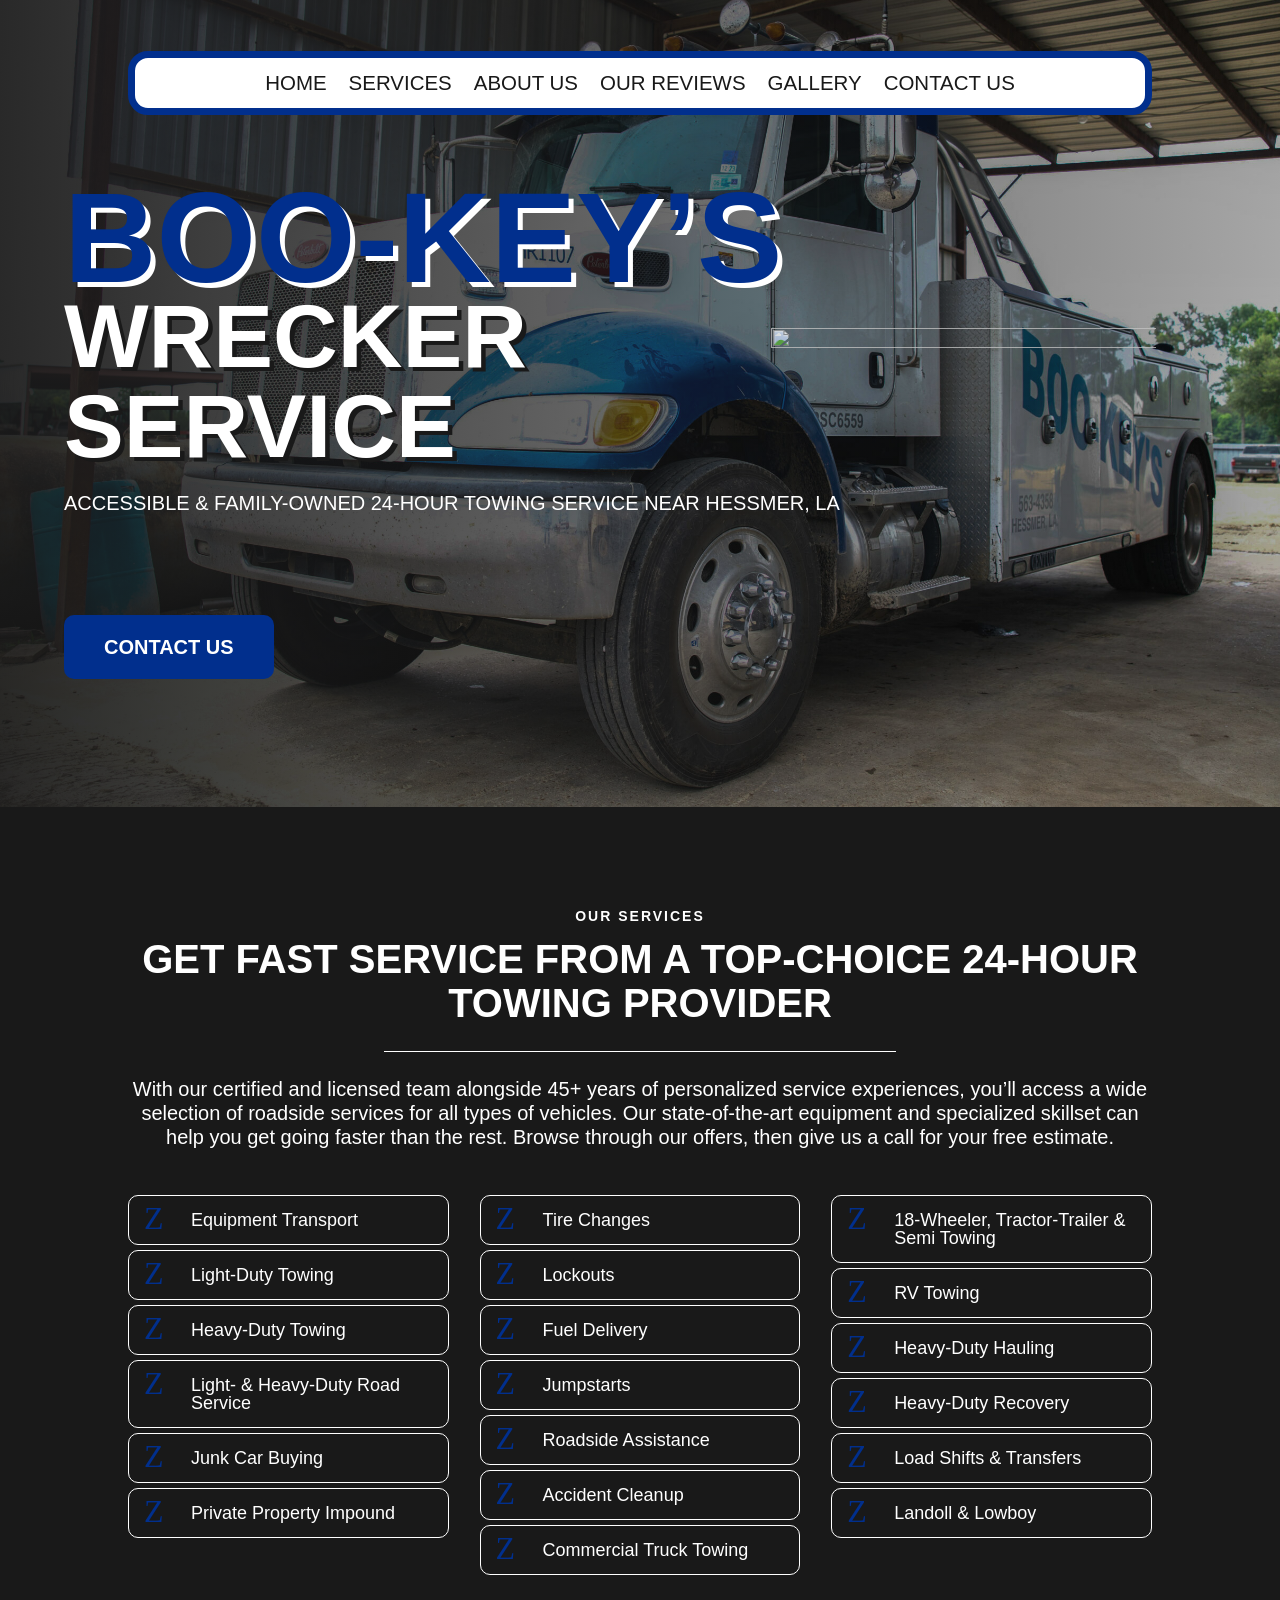
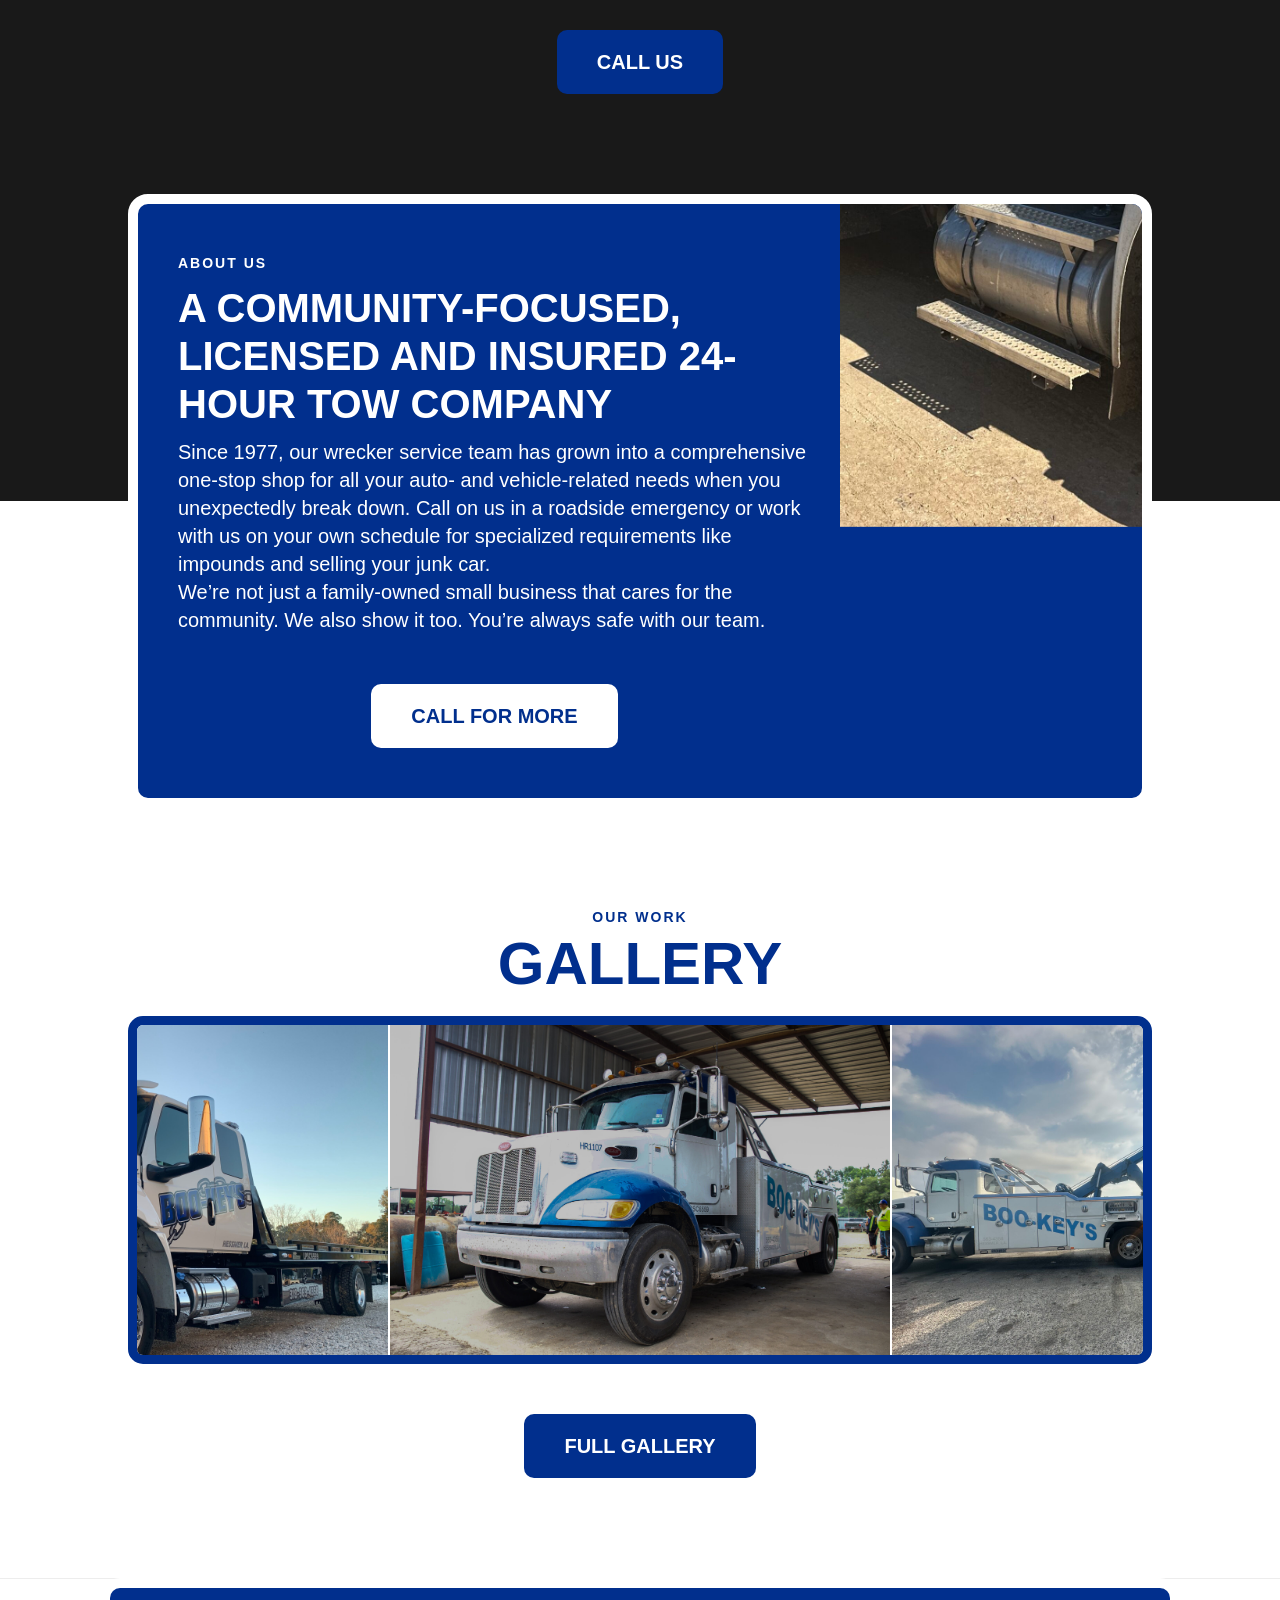
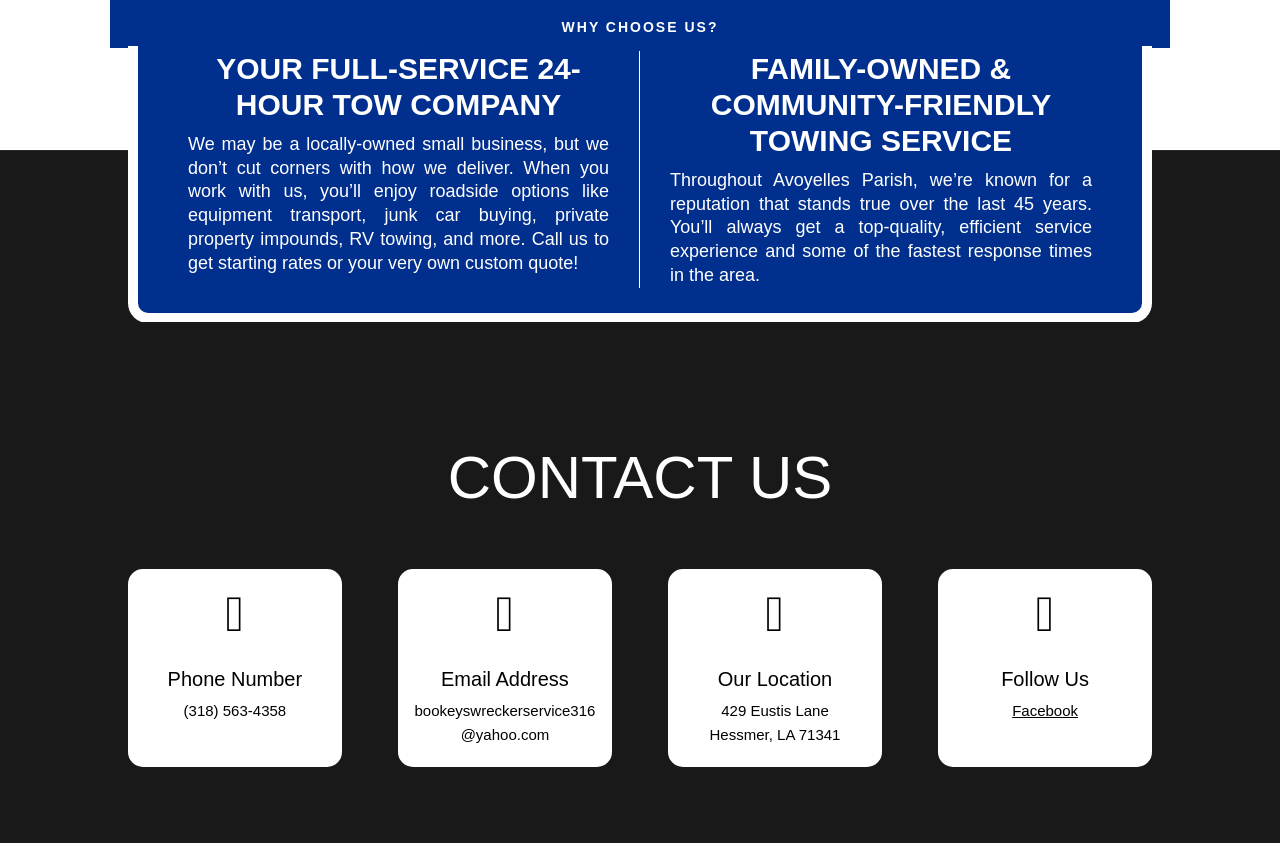
==== index.html @ bd9ab581 "Static mirror via httrack" ====
<!DOCTYPE html>
<html lang="en-US">

<!-- Mirrored from bookeyswrecker.com/ by HTTrack Website Copier/3.x [XR&CO'2014], Mon, 15 Jun 2026 20:07:07 GMT -->
<!-- Added by HTTrack --><meta http-equiv="content-type" content="text/html;charset=UTF-8" /><!-- /Added by HTTrack -->
<head>
	<meta charset="UTF-8" />
<meta http-equiv="X-UA-Compatible" content="IE=edge">
	<link rel="pingback" href="xmlrpc.html" />

	<script type="text/javascript">
		document.documentElement.className = 'js';
	</script>
	
	<title>Boo-Key&#039;s Wrecker Service |</title>
<link rel="preconnect" href="https://fonts.gstatic.com/" crossorigin /><style id="et-divi-open-sans-inline-css">/* Original: https://fonts.googleapis.com/css?family=Open+Sans:300italic,400italic,600italic,700italic,800italic,400,300,600,700,800&#038;subset=latin,latin-ext&#038;display=swap *//* User Agent: Mozilla/5.0 (Unknown; Linux x86_64) AppleWebKit/538.1 (KHTML, like Gecko) Safari/538.1 Daum/4.1 */@font-face {font-family: 'Open Sans';font-style: italic;font-weight: 300;font-stretch: normal;font-display: swap;src: url(../fonts.gstatic.com/s/opensans/v44/memQYaGs126MiZpBA-UFUIcVXSCEkx2cmqvXlWq8tWZ0Pw86hd0Rk5hkWV4exQ.ttf) format('truetype');}@font-face {font-family: 'Open Sans';font-style: italic;font-weight: 400;font-stretch: normal;font-display: swap;src: url(https://fonts.gstatic.com/s/opensans/v44/memQYaGs126MiZpBA-UFUIcVXSCEkx2cmqvXlWq8tWZ0Pw86hd0Rk8ZkWV4exQ.ttf) format('truetype');}@font-face {font-family: 'Open Sans';font-style: italic;font-weight: 600;font-stretch: normal;font-display: swap;src: url(https://fonts.gstatic.com/s/opensans/v44/memQYaGs126MiZpBA-UFUIcVXSCEkx2cmqvXlWq8tWZ0Pw86hd0RkxhjWV4exQ.ttf) format('truetype');}@font-face {font-family: 'Open Sans';font-style: italic;font-weight: 700;font-stretch: normal;font-display: swap;src: url(https://fonts.gstatic.com/s/opensans/v44/memQYaGs126MiZpBA-UFUIcVXSCEkx2cmqvXlWq8tWZ0Pw86hd0RkyFjWV4exQ.ttf) format('truetype');}@font-face {font-family: 'Open Sans';font-style: italic;font-weight: 800;font-stretch: normal;font-display: swap;src: url(https://fonts.gstatic.com/s/opensans/v44/memQYaGs126MiZpBA-UFUIcVXSCEkx2cmqvXlWq8tWZ0Pw86hd0Rk0ZjWV4exQ.ttf) format('truetype');}@font-face {font-family: 'Open Sans';font-style: normal;font-weight: 300;font-stretch: normal;font-display: swap;src: url(https://fonts.gstatic.com/s/opensans/v44/memSYaGs126MiZpBA-UvWbX2vVnXBbObj2OVZyOOSr4dVJWUgsiH0B4uaVc.ttf) format('truetype');}@font-face {font-family: 'Open Sans';font-style: normal;font-weight: 400;font-stretch: normal;font-display: swap;src: url(https://fonts.gstatic.com/s/opensans/v44/memSYaGs126MiZpBA-UvWbX2vVnXBbObj2OVZyOOSr4dVJWUgsjZ0B4uaVc.ttf) format('truetype');}@font-face {font-family: 'Open Sans';font-style: normal;font-weight: 600;font-stretch: normal;font-display: swap;src: url(https://fonts.gstatic.com/s/opensans/v44/memSYaGs126MiZpBA-UvWbX2vVnXBbObj2OVZyOOSr4dVJWUgsgH1x4uaVc.ttf) format('truetype');}@font-face {font-family: 'Open Sans';font-style: normal;font-weight: 700;font-stretch: normal;font-display: swap;src: url(https://fonts.gstatic.com/s/opensans/v44/memSYaGs126MiZpBA-UvWbX2vVnXBbObj2OVZyOOSr4dVJWUgsg-1x4uaVc.ttf) format('truetype');}@font-face {font-family: 'Open Sans';font-style: normal;font-weight: 800;font-stretch: normal;font-display: swap;src: url(https://fonts.gstatic.com/s/opensans/v44/memSYaGs126MiZpBA-UvWbX2vVnXBbObj2OVZyOOSr4dVJWUgshZ1x4uaVc.ttf) format('truetype');}/* User Agent: Mozilla/5.0 (Windows NT 6.1; WOW64; rv:27.0) Gecko/20100101 Firefox/27.0 */@font-face {font-family: 'Open Sans';font-style: italic;font-weight: 300;font-stretch: normal;font-display: swap;src: url(https://fonts.gstatic.com/s/opensans/v44/memQYaGs126MiZpBA-UFUIcVXSCEkx2cmqvXlWq8tWZ0Pw86hd0Rk5hkWV4exg.woff) format('woff');}@font-face {font-family: 'Open Sans';font-style: italic;font-weight: 400;font-stretch: normal;font-display: swap;src: url(https://fonts.gstatic.com/s/opensans/v44/memQYaGs126MiZpBA-UFUIcVXSCEkx2cmqvXlWq8tWZ0Pw86hd0Rk8ZkWV4exg.woff) format('woff');}@font-face {font-family: 'Open Sans';font-style: italic;font-weight: 600;font-stretch: normal;font-display: swap;src: url(https://fonts.gstatic.com/s/opensans/v44/memQYaGs126MiZpBA-UFUIcVXSCEkx2cmqvXlWq8tWZ0Pw86hd0RkxhjWV4exg.woff) format('woff');}@font-face {font-family: 'Open Sans';font-style: italic;font-weight: 700;font-stretch: normal;font-display: swap;src: url(https://fonts.gstatic.com/s/opensans/v44/memQYaGs126MiZpBA-UFUIcVXSCEkx2cmqvXlWq8tWZ0Pw86hd0RkyFjWV4exg.woff) format('woff');}@font-face {font-family: 'Open Sans';font-style: italic;font-weight: 800;font-stretch: normal;font-display: swap;src: url(https://fonts.gstatic.com/s/opensans/v44/memQYaGs126MiZpBA-UFUIcVXSCEkx2cmqvXlWq8tWZ0Pw86hd0Rk0ZjWV4exg.woff) format('woff');}@font-face {font-family: 'Open Sans';font-style: normal;font-weight: 300;font-stretch: normal;font-display: swap;src: url(https://fonts.gstatic.com/s/opensans/v44/memSYaGs126MiZpBA-UvWbX2vVnXBbObj2OVZyOOSr4dVJWUgsiH0B4uaVQ.woff) format('woff');}@font-face {font-family: 'Open Sans';font-style: normal;font-weight: 400;font-stretch: normal;font-display: swap;src: url(https://fonts.gstatic.com/s/opensans/v44/memSYaGs126MiZpBA-UvWbX2vVnXBbObj2OVZyOOSr4dVJWUgsjZ0B4uaVQ.woff) format('woff');}@font-face {font-family: 'Open Sans';font-style: normal;font-weight: 600;font-stretch: normal;font-display: swap;src: url(https://fonts.gstatic.com/s/opensans/v44/memSYaGs126MiZpBA-UvWbX2vVnXBbObj2OVZyOOSr4dVJWUgsgH1x4uaVQ.woff) format('woff');}@font-face {font-family: 'Open Sans';font-style: normal;font-weight: 700;font-stretch: normal;font-display: swap;src: url(https://fonts.gstatic.com/s/opensans/v44/memSYaGs126MiZpBA-UvWbX2vVnXBbObj2OVZyOOSr4dVJWUgsg-1x4uaVQ.woff) format('woff');}@font-face {font-family: 'Open Sans';font-style: normal;font-weight: 800;font-stretch: normal;font-display: swap;src: url(https://fonts.gstatic.com/s/opensans/v44/memSYaGs126MiZpBA-UvWbX2vVnXBbObj2OVZyOOSr4dVJWUgshZ1x4uaVQ.woff) format('woff');}/* User Agent: Mozilla/5.0 (Windows NT 6.3; rv:39.0) Gecko/20100101 Firefox/39.0 */@font-face {font-family: 'Open Sans';font-style: italic;font-weight: 300;font-stretch: normal;font-display: swap;src: url(https://fonts.gstatic.com/s/opensans/v44/memQYaGs126MiZpBA-UFUIcVXSCEkx2cmqvXlWq8tWZ0Pw86hd0Rk5hkWV4ewA.woff2) format('woff2');}@font-face {font-family: 'Open Sans';font-style: italic;font-weight: 400;font-stretch: normal;font-display: swap;src: url(https://fonts.gstatic.com/s/opensans/v44/memQYaGs126MiZpBA-UFUIcVXSCEkx2cmqvXlWq8tWZ0Pw86hd0Rk8ZkWV4ewA.woff2) format('woff2');}@font-face {font-family: 'Open Sans';font-style: italic;font-weight: 600;font-stretch: normal;font-display: swap;src: url(https://fonts.gstatic.com/s/opensans/v44/memQYaGs126MiZpBA-UFUIcVXSCEkx2cmqvXlWq8tWZ0Pw86hd0RkxhjWV4ewA.woff2) format('woff2');}@font-face {font-family: 'Open Sans';font-style: italic;font-weight: 700;font-stretch: normal;font-display: swap;src: url(https://fonts.gstatic.com/s/opensans/v44/memQYaGs126MiZpBA-UFUIcVXSCEkx2cmqvXlWq8tWZ0Pw86hd0RkyFjWV4ewA.woff2) format('woff2');}@font-face {font-family: 'Open Sans';font-style: italic;font-weight: 800;font-stretch: normal;font-display: swap;src: url(https://fonts.gstatic.com/s/opensans/v44/memQYaGs126MiZpBA-UFUIcVXSCEkx2cmqvXlWq8tWZ0Pw86hd0Rk0ZjWV4ewA.woff2) format('woff2');}@font-face {font-family: 'Open Sans';font-style: normal;font-weight: 300;font-stretch: normal;font-display: swap;src: url(https://fonts.gstatic.com/s/opensans/v44/memSYaGs126MiZpBA-UvWbX2vVnXBbObj2OVZyOOSr4dVJWUgsiH0B4uaVI.woff2) format('woff2');}@font-face {font-family: 'Open Sans';font-style: normal;font-weight: 400;font-stretch: normal;font-display: swap;src: url(https://fonts.gstatic.com/s/opensans/v44/memSYaGs126MiZpBA-UvWbX2vVnXBbObj2OVZyOOSr4dVJWUgsjZ0B4uaVI.woff2) format('woff2');}@font-face {font-family: 'Open Sans';font-style: normal;font-weight: 600;font-stretch: normal;font-display: swap;src: url(https://fonts.gstatic.com/s/opensans/v44/memSYaGs126MiZpBA-UvWbX2vVnXBbObj2OVZyOOSr4dVJWUgsgH1x4uaVI.woff2) format('woff2');}@font-face {font-family: 'Open Sans';font-style: normal;font-weight: 700;font-stretch: normal;font-display: swap;src: url(https://fonts.gstatic.com/s/opensans/v44/memSYaGs126MiZpBA-UvWbX2vVnXBbObj2OVZyOOSr4dVJWUgsg-1x4uaVI.woff2) format('woff2');}@font-face {font-family: 'Open Sans';font-style: normal;font-weight: 800;font-stretch: normal;font-display: swap;src: url(https://fonts.gstatic.com/s/opensans/v44/memSYaGs126MiZpBA-UvWbX2vVnXBbObj2OVZyOOSr4dVJWUgshZ1x4uaVI.woff2) format('woff2');}</style><style id="et-builder-googlefonts-cached-inline">/* Original: https://fonts.googleapis.com/css?family=Russo+One:regular|Alata:regular&#038;subset=latin,latin-ext&#038;display=swap *//* User Agent: Mozilla/5.0 (Unknown; Linux x86_64) AppleWebKit/538.1 (KHTML, like Gecko) Safari/538.1 Daum/4.1 */@font-face {font-family: 'Alata';font-style: normal;font-weight: 400;font-display: swap;src: url(../fonts.gstatic.com/s/alata/v12/PbytFmztEwbIocezzqM.ttf) format('truetype');}@font-face {font-family: 'Russo One';font-style: normal;font-weight: 400;font-display: swap;src: url(https://fonts.gstatic.com/s/russoone/v18/Z9XUDmZRWg6M1LvRYsHOwcmM.ttf) format('truetype');}/* User Agent: Mozilla/5.0 (Windows NT 6.1; WOW64; rv:27.0) Gecko/20100101 Firefox/27.0 */@font-face {font-family: 'Alata';font-style: normal;font-weight: 400;font-display: swap;src: url(https://fonts.gstatic.com/s/alata/v12/PbytFmztEwbIocezzqA.woff) format('woff');}@font-face {font-family: 'Russo One';font-style: normal;font-weight: 400;font-display: swap;src: url(https://fonts.gstatic.com/s/russoone/v18/Z9XUDmZRWg6M1LvRYsHOwcmP.woff) format('woff');}/* User Agent: Mozilla/5.0 (Windows NT 6.3; rv:39.0) Gecko/20100101 Firefox/39.0 */@font-face {font-family: 'Alata';font-style: normal;font-weight: 400;font-display: swap;src: url(https://fonts.gstatic.com/s/alata/v12/PbytFmztEwbIocezzqY.woff2) format('woff2');}@font-face {font-family: 'Russo One';font-style: normal;font-weight: 400;font-display: swap;src: url(https://fonts.gstatic.com/s/russoone/v18/Z9XUDmZRWg6M1LvRYsHOwcmJ.woff2) format('woff2');}</style><meta name='robots' content='max-image-preview:large' />
<script type="text/javascript">
			let jqueryParams=[],jQuery=function(r){return jqueryParams=[...jqueryParams,r],jQuery},$=function(r){return jqueryParams=[...jqueryParams,r],$};window.jQuery=jQuery,window.$=jQuery;let customHeadScripts=!1;jQuery.fn=jQuery.prototype={},$.fn=jQuery.prototype={},jQuery.noConflict=function(r){if(window.jQuery)return jQuery=window.jQuery,$=window.jQuery,customHeadScripts=!0,jQuery.noConflict},jQuery.ready=function(r){jqueryParams=[...jqueryParams,r]},$.ready=function(r){jqueryParams=[...jqueryParams,r]},jQuery.load=function(r){jqueryParams=[...jqueryParams,r]},$.load=function(r){jqueryParams=[...jqueryParams,r]},jQuery.fn.ready=function(r){jqueryParams=[...jqueryParams,r]},$.fn.ready=function(r){jqueryParams=[...jqueryParams,r]};</script><link rel='dns-prefetch' href='http://www.googletagmanager.com/' />
<link rel="alternate" type="application/rss+xml" title="Boo-Key&#039;s Wrecker Service &raquo; Feed" href="feed/index.html" />
<link rel="alternate" type="application/rss+xml" title="Boo-Key&#039;s Wrecker Service &raquo; Comments Feed" href="comments/feed/index.html" />
<link rel="alternate" title="oEmbed (JSON)" type="application/json+oembed" href="wp-json/oembed/1.0/embedf6ca.json?url=https%3A%2F%2Fbookeyswrecker.com%2F" />
<link rel="alternate" title="oEmbed (XML)" type="text/xml+oembed" href="wp-json/oembed/1.0/embed135f?url=https%3A%2F%2Fbookeyswrecker.com%2F&amp;format=xml" />
<meta content="Divi v.4.27.5" name="generator"/>
<style id="global-styles-inline-css">
:root{--wp--preset--aspect-ratio--square: 1;--wp--preset--aspect-ratio--4-3: 4/3;--wp--preset--aspect-ratio--3-4: 3/4;--wp--preset--aspect-ratio--3-2: 3/2;--wp--preset--aspect-ratio--2-3: 2/3;--wp--preset--aspect-ratio--16-9: 16/9;--wp--preset--aspect-ratio--9-16: 9/16;--wp--preset--color--black: #000000;--wp--preset--color--cyan-bluish-gray: #abb8c3;--wp--preset--color--white: #ffffff;--wp--preset--color--pale-pink: #f78da7;--wp--preset--color--vivid-red: #cf2e2e;--wp--preset--color--luminous-vivid-orange: #ff6900;--wp--preset--color--luminous-vivid-amber: #fcb900;--wp--preset--color--light-green-cyan: #7bdcb5;--wp--preset--color--vivid-green-cyan: #00d084;--wp--preset--color--pale-cyan-blue: #8ed1fc;--wp--preset--color--vivid-cyan-blue: #0693e3;--wp--preset--color--vivid-purple: #9b51e0;--wp--preset--gradient--vivid-cyan-blue-to-vivid-purple: linear-gradient(135deg,rgb(6,147,227) 0%,rgb(155,81,224) 100%);--wp--preset--gradient--light-green-cyan-to-vivid-green-cyan: linear-gradient(135deg,rgb(122,220,180) 0%,rgb(0,208,130) 100%);--wp--preset--gradient--luminous-vivid-amber-to-luminous-vivid-orange: linear-gradient(135deg,rgb(252,185,0) 0%,rgb(255,105,0) 100%);--wp--preset--gradient--luminous-vivid-orange-to-vivid-red: linear-gradient(135deg,rgb(255,105,0) 0%,rgb(207,46,46) 100%);--wp--preset--gradient--very-light-gray-to-cyan-bluish-gray: linear-gradient(135deg,rgb(238,238,238) 0%,rgb(169,184,195) 100%);--wp--preset--gradient--cool-to-warm-spectrum: linear-gradient(135deg,rgb(74,234,220) 0%,rgb(151,120,209) 20%,rgb(207,42,186) 40%,rgb(238,44,130) 60%,rgb(251,105,98) 80%,rgb(254,248,76) 100%);--wp--preset--gradient--blush-light-purple: linear-gradient(135deg,rgb(255,206,236) 0%,rgb(152,150,240) 100%);--wp--preset--gradient--blush-bordeaux: linear-gradient(135deg,rgb(254,205,165) 0%,rgb(254,45,45) 50%,rgb(107,0,62) 100%);--wp--preset--gradient--luminous-dusk: linear-gradient(135deg,rgb(255,203,112) 0%,rgb(199,81,192) 50%,rgb(65,88,208) 100%);--wp--preset--gradient--pale-ocean: linear-gradient(135deg,rgb(255,245,203) 0%,rgb(182,227,212) 50%,rgb(51,167,181) 100%);--wp--preset--gradient--electric-grass: linear-gradient(135deg,rgb(202,248,128) 0%,rgb(113,206,126) 100%);--wp--preset--gradient--midnight: linear-gradient(135deg,rgb(2,3,129) 0%,rgb(40,116,252) 100%);--wp--preset--font-size--small: 13px;--wp--preset--font-size--medium: 20px;--wp--preset--font-size--large: 36px;--wp--preset--font-size--x-large: 42px;--wp--preset--spacing--20: 0.44rem;--wp--preset--spacing--30: 0.67rem;--wp--preset--spacing--40: 1rem;--wp--preset--spacing--50: 1.5rem;--wp--preset--spacing--60: 2.25rem;--wp--preset--spacing--70: 3.38rem;--wp--preset--spacing--80: 5.06rem;--wp--preset--shadow--natural: 6px 6px 9px rgba(0, 0, 0, 0.2);--wp--preset--shadow--deep: 12px 12px 50px rgba(0, 0, 0, 0.4);--wp--preset--shadow--sharp: 6px 6px 0px rgba(0, 0, 0, 0.2);--wp--preset--shadow--outlined: 6px 6px 0px -3px rgb(255, 255, 255), 6px 6px rgb(0, 0, 0);--wp--preset--shadow--crisp: 6px 6px 0px rgb(0, 0, 0);}:root { --wp--style--global--content-size: 823px;--wp--style--global--wide-size: 1080px; }:where(body) { margin: 0; }.wp-site-blocks > .alignleft { float: left; margin-right: 2em; }.wp-site-blocks > .alignright { float: right; margin-left: 2em; }.wp-site-blocks > .aligncenter { justify-content: center; margin-left: auto; margin-right: auto; }:where(.is-layout-flex){gap: 0.5em;}:where(.is-layout-grid){gap: 0.5em;}.is-layout-flow > .alignleft{float: left;margin-inline-start: 0;margin-inline-end: 2em;}.is-layout-flow > .alignright{float: right;margin-inline-start: 2em;margin-inline-end: 0;}.is-layout-flow > .aligncenter{margin-left: auto !important;margin-right: auto !important;}.is-layout-constrained > .alignleft{float: left;margin-inline-start: 0;margin-inline-end: 2em;}.is-layout-constrained > .alignright{float: right;margin-inline-start: 2em;margin-inline-end: 0;}.is-layout-constrained > .aligncenter{margin-left: auto !important;margin-right: auto !important;}.is-layout-constrained > :where(:not(.alignleft):not(.alignright):not(.alignfull)){max-width: var(--wp--style--global--content-size);margin-left: auto !important;margin-right: auto !important;}.is-layout-constrained > .alignwide{max-width: var(--wp--style--global--wide-size);}body .is-layout-flex{display: flex;}.is-layout-flex{flex-wrap: wrap;align-items: center;}.is-layout-flex > :is(*, div){margin: 0;}body .is-layout-grid{display: grid;}.is-layout-grid > :is(*, div){margin: 0;}body{padding-top: 0px;padding-right: 0px;padding-bottom: 0px;padding-left: 0px;}:root :where(.wp-element-button, .wp-block-button__link){background-color: #32373c;border-width: 0;color: #fff;font-family: inherit;font-size: inherit;font-style: inherit;font-weight: inherit;letter-spacing: inherit;line-height: inherit;padding-top: calc(0.667em + 2px);padding-right: calc(1.333em + 2px);padding-bottom: calc(0.667em + 2px);padding-left: calc(1.333em + 2px);text-decoration: none;text-transform: inherit;}.has-black-color{color: var(--wp--preset--color--black) !important;}.has-cyan-bluish-gray-color{color: var(--wp--preset--color--cyan-bluish-gray) !important;}.has-white-color{color: var(--wp--preset--color--white) !important;}.has-pale-pink-color{color: var(--wp--preset--color--pale-pink) !important;}.has-vivid-red-color{color: var(--wp--preset--color--vivid-red) !important;}.has-luminous-vivid-orange-color{color: var(--wp--preset--color--luminous-vivid-orange) !important;}.has-luminous-vivid-amber-color{color: var(--wp--preset--color--luminous-vivid-amber) !important;}.has-light-green-cyan-color{color: var(--wp--preset--color--light-green-cyan) !important;}.has-vivid-green-cyan-color{color: var(--wp--preset--color--vivid-green-cyan) !important;}.has-pale-cyan-blue-color{color: var(--wp--preset--color--pale-cyan-blue) !important;}.has-vivid-cyan-blue-color{color: var(--wp--preset--color--vivid-cyan-blue) !important;}.has-vivid-purple-color{color: var(--wp--preset--color--vivid-purple) !important;}.has-black-background-color{background-color: var(--wp--preset--color--black) !important;}.has-cyan-bluish-gray-background-color{background-color: var(--wp--preset--color--cyan-bluish-gray) !important;}.has-white-background-color{background-color: var(--wp--preset--color--white) !important;}.has-pale-pink-background-color{background-color: var(--wp--preset--color--pale-pink) !important;}.has-vivid-red-background-color{background-color: var(--wp--preset--color--vivid-red) !important;}.has-luminous-vivid-orange-background-color{background-color: var(--wp--preset--color--luminous-vivid-orange) !important;}.has-luminous-vivid-amber-background-color{background-color: var(--wp--preset--color--luminous-vivid-amber) !important;}.has-light-green-cyan-background-color{background-color: var(--wp--preset--color--light-green-cyan) !important;}.has-vivid-green-cyan-background-color{background-color: var(--wp--preset--color--vivid-green-cyan) !important;}.has-pale-cyan-blue-background-color{background-color: var(--wp--preset--color--pale-cyan-blue) !important;}.has-vivid-cyan-blue-background-color{background-color: var(--wp--preset--color--vivid-cyan-blue) !important;}.has-vivid-purple-background-color{background-color: var(--wp--preset--color--vivid-purple) !important;}.has-black-border-color{border-color: var(--wp--preset--color--black) !important;}.has-cyan-bluish-gray-border-color{border-color: var(--wp--preset--color--cyan-bluish-gray) !important;}.has-white-border-color{border-color: var(--wp--preset--color--white) !important;}.has-pale-pink-border-color{border-color: var(--wp--preset--color--pale-pink) !important;}.has-vivid-red-border-color{border-color: var(--wp--preset--color--vivid-red) !important;}.has-luminous-vivid-orange-border-color{border-color: var(--wp--preset--color--luminous-vivid-orange) !important;}.has-luminous-vivid-amber-border-color{border-color: var(--wp--preset--color--luminous-vivid-amber) !important;}.has-light-green-cyan-border-color{border-color: var(--wp--preset--color--light-green-cyan) !important;}.has-vivid-green-cyan-border-color{border-color: var(--wp--preset--color--vivid-green-cyan) !important;}.has-pale-cyan-blue-border-color{border-color: var(--wp--preset--color--pale-cyan-blue) !important;}.has-vivid-cyan-blue-border-color{border-color: var(--wp--preset--color--vivid-cyan-blue) !important;}.has-vivid-purple-border-color{border-color: var(--wp--preset--color--vivid-purple) !important;}.has-vivid-cyan-blue-to-vivid-purple-gradient-background{background: var(--wp--preset--gradient--vivid-cyan-blue-to-vivid-purple) !important;}.has-light-green-cyan-to-vivid-green-cyan-gradient-background{background: var(--wp--preset--gradient--light-green-cyan-to-vivid-green-cyan) !important;}.has-luminous-vivid-amber-to-luminous-vivid-orange-gradient-background{background: var(--wp--preset--gradient--luminous-vivid-amber-to-luminous-vivid-orange) !important;}.has-luminous-vivid-orange-to-vivid-red-gradient-background{background: var(--wp--preset--gradient--luminous-vivid-orange-to-vivid-red) !important;}.has-very-light-gray-to-cyan-bluish-gray-gradient-background{background: var(--wp--preset--gradient--very-light-gray-to-cyan-bluish-gray) !important;}.has-cool-to-warm-spectrum-gradient-background{background: var(--wp--preset--gradient--cool-to-warm-spectrum) !important;}.has-blush-light-purple-gradient-background{background: var(--wp--preset--gradient--blush-light-purple) !important;}.has-blush-bordeaux-gradient-background{background: var(--wp--preset--gradient--blush-bordeaux) !important;}.has-luminous-dusk-gradient-background{background: var(--wp--preset--gradient--luminous-dusk) !important;}.has-pale-ocean-gradient-background{background: var(--wp--preset--gradient--pale-ocean) !important;}.has-electric-grass-gradient-background{background: var(--wp--preset--gradient--electric-grass) !important;}.has-midnight-gradient-background{background: var(--wp--preset--gradient--midnight) !important;}.has-small-font-size{font-size: var(--wp--preset--font-size--small) !important;}.has-medium-font-size{font-size: var(--wp--preset--font-size--medium) !important;}.has-large-font-size{font-size: var(--wp--preset--font-size--large) !important;}.has-x-large-font-size{font-size: var(--wp--preset--font-size--x-large) !important;}
/*# sourceURL=global-styles-inline-css */
</style>

<link rel='stylesheet' id='dica-lightbox-styles-css' href='wp-content/plugins/dg-divi-carousel/styles/light-box-styles8717.css?ver=7.0' media='all' />
<link rel='stylesheet' id='swipe-style-css' href='wp-content/plugins/dg-divi-carousel/styles/swiper.min8717.css?ver=7.0' media='all' />
<style id="divi-style-inline-inline-css">
/*!
Theme Name: Divi
Theme URI: http://www.elegantthemes.com/gallery/divi/
Version: 4.27.5
Description: Smart. Flexible. Beautiful. Divi is the most powerful theme in our collection.
Author: Elegant Themes
Author URI: http://www.elegantthemes.com
License: GNU General Public License v2
License URI: http://www.gnu.org/licenses/gpl-2.0.html
*/

a,abbr,acronym,address,applet,b,big,blockquote,body,center,cite,code,dd,del,dfn,div,dl,dt,em,fieldset,font,form,h1,h2,h3,h4,h5,h6,html,i,iframe,img,ins,kbd,label,legend,li,object,ol,p,pre,q,s,samp,small,span,strike,strong,sub,sup,tt,u,ul,var{margin:0;padding:0;border:0;outline:0;font-size:100%;-ms-text-size-adjust:100%;-webkit-text-size-adjust:100%;vertical-align:baseline;background:transparent}body{line-height:1}ol,ul{list-style:none}blockquote,q{quotes:none}blockquote:after,blockquote:before,q:after,q:before{content:"";content:none}blockquote{margin:20px 0 30px;border-left:5px solid;padding-left:20px}:focus{outline:0}del{text-decoration:line-through}pre{overflow:auto;padding:10px}figure{margin:0}table{border-collapse:collapse;border-spacing:0}article,aside,footer,header,hgroup,nav,section{display:block}body{font-family:Open Sans,Arial,sans-serif;font-size:14px;color:#666;background-color:#fff;line-height:1.7em;font-weight:500;-webkit-font-smoothing:antialiased;-moz-osx-font-smoothing:grayscale}body.page-template-page-template-blank-php #page-container{padding-top:0!important}body.et_cover_background{background-size:cover!important;background-position:top!important;background-repeat:no-repeat!important;background-attachment:fixed}a{color:#2ea3f2}a,a:hover{text-decoration:none}p{padding-bottom:1em}p:not(.has-background):last-of-type{padding-bottom:0}p.et_normal_padding{padding-bottom:1em}strong{font-weight:700}cite,em,i{font-style:italic}code,pre{font-family:Courier New,monospace;margin-bottom:10px}ins{text-decoration:none}sub,sup{height:0;line-height:1;position:relative;vertical-align:baseline}sup{bottom:.8em}sub{top:.3em}dl{margin:0 0 1.5em}dl dt{font-weight:700}dd{margin-left:1.5em}blockquote p{padding-bottom:0}embed,iframe,object,video{max-width:100%}h1,h2,h3,h4,h5,h6{color:#333;padding-bottom:10px;line-height:1em;font-weight:500}h1 a,h2 a,h3 a,h4 a,h5 a,h6 a{color:inherit}h1{font-size:30px}h2{font-size:26px}h3{font-size:22px}h4{font-size:18px}h5{font-size:16px}h6{font-size:14px}input{-webkit-appearance:none}input[type=checkbox]{-webkit-appearance:checkbox}input[type=radio]{-webkit-appearance:radio}input.text,input.title,input[type=email],input[type=password],input[type=tel],input[type=text],select,textarea{background-color:#fff;border:1px solid #bbb;padding:2px;color:#4e4e4e}input.text:focus,input.title:focus,input[type=text]:focus,select:focus,textarea:focus{border-color:#2d3940;color:#3e3e3e}input.text,input.title,input[type=text],select,textarea{margin:0}textarea{padding:4px}button,input,select,textarea{font-family:inherit}img{max-width:100%;height:auto}.clear{clear:both}br.clear{margin:0;padding:0}.pagination{clear:both}#et_search_icon:hover,.et-social-icon a:hover,.et_password_protected_form .et_submit_button,.form-submit .et_pb_buttontton.alt.disabled,.nav-single a,.posted_in a{color:#2ea3f2}.et-search-form,blockquote{border-color:#2ea3f2}#main-content{background-color:#fff}.container{width:80%;max-width:1080px;margin:auto;position:relative}body:not(.et-tb) #main-content .container,body:not(.et-tb-has-header) #main-content .container{padding-top:58px}.et_full_width_page #main-content .container:before{display:none}.main_title{margin-bottom:20px}.et_password_protected_form .et_submit_button:hover,.form-submit .et_pb_button:hover{background:rgba(0,0,0,.05)}.et_button_icon_visible .et_pb_button{padding-right:2em;padding-left:.7em}.et_button_icon_visible .et_pb_button:after{opacity:1;margin-left:0}.et_button_left .et_pb_button:hover:after{left:.15em}.et_button_left .et_pb_button:after{margin-left:0;left:1em}.et_button_icon_visible.et_button_left .et_pb_button,.et_button_left .et_pb_button:hover,.et_button_left .et_pb_module .et_pb_button:hover{padding-left:2em;padding-right:.7em}.et_button_icon_visible.et_button_left .et_pb_button:after,.et_button_left .et_pb_button:hover:after{left:.15em}.et_password_protected_form .et_submit_button:hover,.form-submit .et_pb_button:hover{padding:.3em 1em}.et_button_no_icon .et_pb_button:after{display:none}.et_button_no_icon.et_button_icon_visible.et_button_left .et_pb_button,.et_button_no_icon.et_button_left .et_pb_button:hover,.et_button_no_icon .et_pb_button,.et_button_no_icon .et_pb_button:hover{padding:.3em 1em!important}.et_button_custom_icon .et_pb_button:after{line-height:1.7em}.et_button_custom_icon.et_button_icon_visible .et_pb_button:after,.et_button_custom_icon .et_pb_button:hover:after{margin-left:.3em}#left-area .post_format-post-format-gallery .wp-block-gallery:first-of-type{padding:0;margin-bottom:-16px}.entry-content table:not(.variations){border:1px solid #eee;margin:0 0 15px;text-align:left;width:100%}.entry-content thead th,.entry-content tr th{color:#555;font-weight:700;padding:9px 24px}.entry-content tr td{border-top:1px solid #eee;padding:6px 24px}#left-area ul,.entry-content ul,.et-l--body ul,.et-l--footer ul,.et-l--header ul{list-style-type:disc;padding:0 0 23px 1em;line-height:26px}#left-area ol,.entry-content ol,.et-l--body ol,.et-l--footer ol,.et-l--header ol{list-style-type:decimal;list-style-position:inside;padding:0 0 23px;line-height:26px}#left-area ul li ul,.entry-content ul li ol{padding:2px 0 2px 20px}#left-area ol li ul,.entry-content ol li ol,.et-l--body ol li ol,.et-l--footer ol li ol,.et-l--header ol li ol{padding:2px 0 2px 35px}#left-area ul.wp-block-gallery{display:-webkit-box;display:-ms-flexbox;display:flex;-ms-flex-wrap:wrap;flex-wrap:wrap;list-style-type:none;padding:0}#left-area ul.products{padding:0!important;line-height:1.7!important;list-style:none!important}.gallery-item a{display:block}.gallery-caption,.gallery-item a{width:90%}#wpadminbar{z-index:100001}#left-area .post-meta{font-size:14px;padding-bottom:15px}#left-area .post-meta a{text-decoration:none;color:#666}#left-area .et_featured_image{padding-bottom:7px}.single .post{padding-bottom:25px}body.single .et_audio_content{margin-bottom:-6px}.nav-single a{text-decoration:none;color:#2ea3f2;font-size:14px;font-weight:400}.nav-previous{float:left}.nav-next{float:right}.et_password_protected_form p input{background-color:#eee;border:none!important;width:100%!important;border-radius:0!important;font-size:14px;color:#999!important;padding:16px!important;-webkit-box-sizing:border-box;box-sizing:border-box}.et_password_protected_form label{display:none}.et_password_protected_form .et_submit_button{font-family:inherit;display:block;float:right;margin:8px auto 0;cursor:pointer}.post-password-required p.nocomments.container{max-width:100%}.post-password-required p.nocomments.container:before{display:none}.aligncenter,div.post .new-post .aligncenter{display:block;margin-left:auto;margin-right:auto}.wp-caption{border:1px solid #ddd;text-align:center;background-color:#f3f3f3;margin-bottom:10px;max-width:96%;padding:8px}.wp-caption.alignleft{margin:0 30px 20px 0}.wp-caption.alignright{margin:0 0 20px 30px}.wp-caption img{margin:0;padding:0;border:0}.wp-caption p.wp-caption-text{font-size:12px;padding:0 4px 5px;margin:0}.alignright{float:right}.alignleft{float:left}img.alignleft{display:inline;float:left;margin-right:15px}img.alignright{display:inline;float:right;margin-left:15px}.page.et_pb_pagebuilder_layout #main-content{background-color:transparent}body #main-content .et_builder_inner_content>h1,body #main-content .et_builder_inner_content>h2,body #main-content .et_builder_inner_content>h3,body #main-content .et_builder_inner_content>h4,body #main-content .et_builder_inner_content>h5,body #main-content .et_builder_inner_content>h6{line-height:1.4em}body #main-content .et_builder_inner_content>p{line-height:1.7em}.wp-block-pullquote{margin:20px 0 30px}.wp-block-pullquote.has-background blockquote{border-left:none}.wp-block-group.has-background{padding:1.5em 1.5em .5em}@media (min-width:981px){#left-area{width:79.125%;padding-bottom:23px}#main-content .container:before{content:"";position:absolute;top:0;height:100%;width:1px;background-color:#e2e2e2}.et_full_width_page #left-area,.et_no_sidebar #left-area{float:none;width:100%!important}.et_full_width_page #left-area{padding-bottom:0}.et_no_sidebar #main-content .container:before{display:none}}@media (max-width:980px){#page-container{padding-top:80px}.et-tb #page-container,.et-tb-has-header #page-container{padding-top:0!important}#left-area,#sidebar{width:100%!important}#main-content .container:before{display:none!important}.et_full_width_page .et_gallery_item:nth-child(4n+1){clear:none}}@media print{#page-container{padding-top:0!important}}#wp-admin-bar-et-use-visual-builder a:before{font-family:ETmodules!important;content:"\e625";font-size:30px!important;width:28px;margin-top:-3px;color:#974df3!important}#wp-admin-bar-et-use-visual-builder:hover a:before{color:#fff!important}#wp-admin-bar-et-use-visual-builder:hover a,#wp-admin-bar-et-use-visual-builder a:hover{transition:background-color .5s ease;-webkit-transition:background-color .5s ease;-moz-transition:background-color .5s ease;background-color:#7e3bd0!important;color:#fff!important}* html .clearfix,:first-child+html .clearfix{zoom:1}.iphone .et_pb_section_video_bg video::-webkit-media-controls-start-playback-button{display:none!important;-webkit-appearance:none}.et_mobile_device .et_pb_section_parallax .et_pb_parallax_css{background-attachment:scroll}.et-social-facebook a.icon:before{content:"\e093"}.et-social-twitter a.icon:before{content:"\e094"}.et-social-google-plus a.icon:before{content:"\e096"}.et-social-instagram a.icon:before{content:"\e09a"}.et-social-rss a.icon:before{content:"\e09e"}.ai1ec-single-event:after{content:" ";display:table;clear:both}.evcal_event_details .evcal_evdata_cell .eventon_details_shading_bot.eventon_details_shading_bot{z-index:3}.wp-block-divi-layout{margin-bottom:1em}*{-webkit-box-sizing:border-box;box-sizing:border-box}#et-info-email:before,#et-info-phone:before,#et_search_icon:before,.comment-reply-link:after,.et-cart-info span:before,.et-pb-arrow-next:before,.et-pb-arrow-prev:before,.et-social-icon a:before,.et_audio_container .mejs-playpause-button button:before,.et_audio_container .mejs-volume-button button:before,.et_overlay:before,.et_password_protected_form .et_submit_button:after,.et_pb_button:after,.et_pb_contact_reset:after,.et_pb_contact_submit:after,.et_pb_font_icon:before,.et_pb_newsletter_button:after,.et_pb_pricing_table_button:after,.et_pb_promo_button:after,.et_pb_testimonial:before,.et_pb_toggle_title:before,.form-submit .et_pb_button:after,.mobile_menu_bar:before,a.et_pb_more_button:after{font-family:ETmodules!important;speak:none;font-style:normal;font-weight:400;-webkit-font-feature-settings:normal;font-feature-settings:normal;font-variant:normal;text-transform:none;line-height:1;-webkit-font-smoothing:antialiased;-moz-osx-font-smoothing:grayscale;text-shadow:0 0;direction:ltr}.et-pb-icon,.et_pb_custom_button_icon.et_pb_button:after,.et_pb_login .et_pb_custom_button_icon.et_pb_button:after,.et_pb_woo_custom_button_icon .button.et_pb_custom_button_icon.et_pb_button:after,.et_pb_woo_custom_button_icon .button.et_pb_custom_button_icon.et_pb_button:hover:after{content:attr(data-icon)}.et-pb-icon{font-family:ETmodules;speak:none;font-weight:400;-webkit-font-feature-settings:normal;font-feature-settings:normal;font-variant:normal;text-transform:none;line-height:1;-webkit-font-smoothing:antialiased;font-size:96px;font-style:normal;display:inline-block;-webkit-box-sizing:border-box;box-sizing:border-box;direction:ltr}#et-ajax-saving{display:none;-webkit-transition:background .3s,-webkit-box-shadow .3s;transition:background .3s,-webkit-box-shadow .3s;transition:background .3s,box-shadow .3s;transition:background .3s,box-shadow .3s,-webkit-box-shadow .3s;-webkit-box-shadow:rgba(0,139,219,.247059) 0 0 60px;box-shadow:0 0 60px rgba(0,139,219,.247059);position:fixed;top:50%;left:50%;width:50px;height:50px;background:#fff;border-radius:50px;margin:-25px 0 0 -25px;z-index:999999;text-align:center}#et-ajax-saving img{margin:9px}.et-safe-mode-indicator,.et-safe-mode-indicator:focus,.et-safe-mode-indicator:hover{-webkit-box-shadow:0 5px 10px rgba(41,196,169,.15);box-shadow:0 5px 10px rgba(41,196,169,.15);background:#29c4a9;color:#fff;font-size:14px;font-weight:600;padding:12px;line-height:16px;border-radius:3px;position:fixed;bottom:30px;right:30px;z-index:999999;text-decoration:none;font-family:Open Sans,sans-serif;-webkit-font-smoothing:antialiased;-moz-osx-font-smoothing:grayscale}.et_pb_button{font-size:20px;font-weight:500;padding:.3em 1em;line-height:1.7em!important;background-color:transparent;background-size:cover;background-position:50%;background-repeat:no-repeat;border:2px solid;border-radius:3px;-webkit-transition-duration:.2s;transition-duration:.2s;-webkit-transition-property:all!important;transition-property:all!important}.et_pb_button,.et_pb_button_inner{position:relative}.et_pb_button:hover,.et_pb_module .et_pb_button:hover{border:2px solid transparent;padding:.3em 2em .3em .7em}.et_pb_button:hover{background-color:hsla(0,0%,100%,.2)}.et_pb_bg_layout_light.et_pb_button:hover,.et_pb_bg_layout_light .et_pb_button:hover{background-color:rgba(0,0,0,.05)}.et_pb_button:after,.et_pb_button:before{font-size:32px;line-height:1em;content:"\35";opacity:0;position:absolute;margin-left:-1em;-webkit-transition:all .2s;transition:all .2s;text-transform:none;-webkit-font-feature-settings:"kern" off;font-feature-settings:"kern" off;font-variant:none;font-style:normal;font-weight:400;text-shadow:none}.et_pb_button.et_hover_enabled:hover:after,.et_pb_button.et_pb_hovered:hover:after{-webkit-transition:none!important;transition:none!important}.et_pb_button:before{display:none}.et_pb_button:hover:after{opacity:1;margin-left:0}.et_pb_column_1_3 h1,.et_pb_column_1_4 h1,.et_pb_column_1_5 h1,.et_pb_column_1_6 h1,.et_pb_column_2_5 h1{font-size:26px}.et_pb_column_1_3 h2,.et_pb_column_1_4 h2,.et_pb_column_1_5 h2,.et_pb_column_1_6 h2,.et_pb_column_2_5 h2{font-size:23px}.et_pb_column_1_3 h3,.et_pb_column_1_4 h3,.et_pb_column_1_5 h3,.et_pb_column_1_6 h3,.et_pb_column_2_5 h3{font-size:20px}.et_pb_column_1_3 h4,.et_pb_column_1_4 h4,.et_pb_column_1_5 h4,.et_pb_column_1_6 h4,.et_pb_column_2_5 h4{font-size:18px}.et_pb_column_1_3 h5,.et_pb_column_1_4 h5,.et_pb_column_1_5 h5,.et_pb_column_1_6 h5,.et_pb_column_2_5 h5{font-size:16px}.et_pb_column_1_3 h6,.et_pb_column_1_4 h6,.et_pb_column_1_5 h6,.et_pb_column_1_6 h6,.et_pb_column_2_5 h6{font-size:15px}.et_pb_bg_layout_dark,.et_pb_bg_layout_dark h1,.et_pb_bg_layout_dark h2,.et_pb_bg_layout_dark h3,.et_pb_bg_layout_dark h4,.et_pb_bg_layout_dark h5,.et_pb_bg_layout_dark h6{color:#fff!important}.et_pb_module.et_pb_text_align_left{text-align:left}.et_pb_module.et_pb_text_align_center{text-align:center}.et_pb_module.et_pb_text_align_right{text-align:right}.et_pb_module.et_pb_text_align_justified{text-align:justify}.clearfix:after{visibility:hidden;display:block;font-size:0;content:" ";clear:both;height:0}.et_pb_bg_layout_light .et_pb_more_button{color:#2ea3f2}.et_builder_inner_content{position:relative;z-index:1}header .et_builder_inner_content{z-index:2}.et_pb_css_mix_blend_mode_passthrough{mix-blend-mode:unset!important}.et_pb_image_container{margin:-20px -20px 29px}.et_pb_module_inner{position:relative}.et_hover_enabled_preview{z-index:2}.et_hover_enabled:hover{position:relative;z-index:2}.et_pb_all_tabs,.et_pb_module,.et_pb_posts_nav a,.et_pb_tab,.et_pb_with_background{position:relative;background-size:cover;background-position:50%;background-repeat:no-repeat}.et_pb_background_mask,.et_pb_background_pattern{bottom:0;left:0;position:absolute;right:0;top:0}.et_pb_background_mask{background-size:calc(100% + 2px) calc(100% + 2px);background-repeat:no-repeat;background-position:50%;overflow:hidden}.et_pb_background_pattern{background-position:0 0;background-repeat:repeat}.et_pb_with_border{position:relative;border:0 solid #333}.post-password-required .et_pb_row{padding:0;width:100%}.post-password-required .et_password_protected_form{min-height:0}body.et_pb_pagebuilder_layout.et_pb_show_title .post-password-required .et_password_protected_form h1,body:not(.et_pb_pagebuilder_layout) .post-password-required .et_password_protected_form h1{display:none}.et_pb_no_bg{padding:0!important}.et_overlay.et_pb_inline_icon:before,.et_pb_inline_icon:before{content:attr(data-icon)}.et_pb_more_button{color:inherit;text-shadow:none;text-decoration:none;display:inline-block;margin-top:20px}.et_parallax_bg_wrap{overflow:hidden;position:absolute;top:0;right:0;bottom:0;left:0}.et_parallax_bg{background-repeat:no-repeat;background-position:top;background-size:cover;position:absolute;bottom:0;left:0;width:100%;height:100%;display:block}.et_parallax_bg.et_parallax_bg__hover,.et_parallax_bg.et_parallax_bg_phone,.et_parallax_bg.et_parallax_bg_tablet,.et_parallax_gradient.et_parallax_gradient__hover,.et_parallax_gradient.et_parallax_gradient_phone,.et_parallax_gradient.et_parallax_gradient_tablet,.et_pb_section_parallax_hover:hover .et_parallax_bg:not(.et_parallax_bg__hover),.et_pb_section_parallax_hover:hover .et_parallax_gradient:not(.et_parallax_gradient__hover){display:none}.et_pb_section_parallax_hover:hover .et_parallax_bg.et_parallax_bg__hover,.et_pb_section_parallax_hover:hover .et_parallax_gradient.et_parallax_gradient__hover{display:block}.et_parallax_gradient{bottom:0;display:block;left:0;position:absolute;right:0;top:0}.et_pb_module.et_pb_section_parallax,.et_pb_posts_nav a.et_pb_section_parallax,.et_pb_tab.et_pb_section_parallax{position:relative}.et_pb_section_parallax .et_pb_parallax_css,.et_pb_slides .et_parallax_bg.et_pb_parallax_css{background-attachment:fixed}body.et-bfb .et_pb_section_parallax .et_pb_parallax_css,body.et-bfb .et_pb_slides .et_parallax_bg.et_pb_parallax_css{background-attachment:scroll;bottom:auto}.et_pb_section_parallax.et_pb_column .et_pb_module,.et_pb_section_parallax.et_pb_row .et_pb_column,.et_pb_section_parallax.et_pb_row .et_pb_module{z-index:9;position:relative}.et_pb_more_button:hover:after{opacity:1;margin-left:0}.et_pb_preload .et_pb_section_video_bg,.et_pb_preload>div{visibility:hidden}.et_pb_preload,.et_pb_section.et_pb_section_video.et_pb_preload{position:relative;background:#464646!important}.et_pb_preload:before{content:"";position:absolute;top:50%;left:50%;background:url(wp-content/themes/Divi/includes/builder/styles/images/preloader.gif) no-repeat;border-radius:32px;width:32px;height:32px;margin:-16px 0 0 -16px}.box-shadow-overlay{position:absolute;top:0;left:0;width:100%;height:100%;z-index:10;pointer-events:none}.et_pb_section>.box-shadow-overlay~.et_pb_row{z-index:11}body.safari .section_has_divider{will-change:transform}.et_pb_row>.box-shadow-overlay{z-index:8}.has-box-shadow-overlay{position:relative}.et_clickable{cursor:pointer}.screen-reader-text{border:0;clip:rect(1px,1px,1px,1px);-webkit-clip-path:inset(50%);clip-path:inset(50%);height:1px;margin:-1px;overflow:hidden;padding:0;position:absolute!important;width:1px;word-wrap:normal!important}.et_multi_view_hidden,.et_multi_view_hidden_image{display:none!important}@keyframes multi-view-image-fade{0%{opacity:0}10%{opacity:.1}20%{opacity:.2}30%{opacity:.3}40%{opacity:.4}50%{opacity:.5}60%{opacity:.6}70%{opacity:.7}80%{opacity:.8}90%{opacity:.9}to{opacity:1}}.et_multi_view_image__loading{visibility:hidden}.et_multi_view_image__loaded{-webkit-animation:multi-view-image-fade .5s;animation:multi-view-image-fade .5s}#et-pb-motion-effects-offset-tracker{visibility:hidden!important;opacity:0;position:absolute;top:0;left:0}.et-pb-before-scroll-animation{opacity:0}header.et-l.et-l--header:after{clear:both;display:block;content:""}.et_pb_module{-webkit-animation-timing-function:linear;animation-timing-function:linear;-webkit-animation-duration:.2s;animation-duration:.2s}@-webkit-keyframes fadeBottom{0%{opacity:0;-webkit-transform:translateY(10%);transform:translateY(10%)}to{opacity:1;-webkit-transform:translateY(0);transform:translateY(0)}}@keyframes fadeBottom{0%{opacity:0;-webkit-transform:translateY(10%);transform:translateY(10%)}to{opacity:1;-webkit-transform:translateY(0);transform:translateY(0)}}@-webkit-keyframes fadeLeft{0%{opacity:0;-webkit-transform:translateX(-10%);transform:translateX(-10%)}to{opacity:1;-webkit-transform:translateX(0);transform:translateX(0)}}@keyframes fadeLeft{0%{opacity:0;-webkit-transform:translateX(-10%);transform:translateX(-10%)}to{opacity:1;-webkit-transform:translateX(0);transform:translateX(0)}}@-webkit-keyframes fadeRight{0%{opacity:0;-webkit-transform:translateX(10%);transform:translateX(10%)}to{opacity:1;-webkit-transform:translateX(0);transform:translateX(0)}}@keyframes fadeRight{0%{opacity:0;-webkit-transform:translateX(10%);transform:translateX(10%)}to{opacity:1;-webkit-transform:translateX(0);transform:translateX(0)}}@-webkit-keyframes fadeTop{0%{opacity:0;-webkit-transform:translateY(-10%);transform:translateY(-10%)}to{opacity:1;-webkit-transform:translateX(0);transform:translateX(0)}}@keyframes fadeTop{0%{opacity:0;-webkit-transform:translateY(-10%);transform:translateY(-10%)}to{opacity:1;-webkit-transform:translateX(0);transform:translateX(0)}}@-webkit-keyframes fadeIn{0%{opacity:0}to{opacity:1}}@keyframes fadeIn{0%{opacity:0}to{opacity:1}}.et-waypoint:not(.et_pb_counters){opacity:0}@media (min-width:981px){.et_pb_section.et_section_specialty div.et_pb_row .et_pb_column .et_pb_column .et_pb_module.et-last-child,.et_pb_section.et_section_specialty div.et_pb_row .et_pb_column .et_pb_column .et_pb_module:last-child,.et_pb_section.et_section_specialty div.et_pb_row .et_pb_column .et_pb_row_inner .et_pb_column .et_pb_module.et-last-child,.et_pb_section.et_section_specialty div.et_pb_row .et_pb_column .et_pb_row_inner .et_pb_column .et_pb_module:last-child,.et_pb_section div.et_pb_row .et_pb_column .et_pb_module.et-last-child,.et_pb_section div.et_pb_row .et_pb_column .et_pb_module:last-child{margin-bottom:0}}@media (max-width:980px){.et_overlay.et_pb_inline_icon_tablet:before,.et_pb_inline_icon_tablet:before{content:attr(data-icon-tablet)}.et_parallax_bg.et_parallax_bg_tablet_exist,.et_parallax_gradient.et_parallax_gradient_tablet_exist{display:none}.et_parallax_bg.et_parallax_bg_tablet,.et_parallax_gradient.et_parallax_gradient_tablet{display:block}.et_pb_column .et_pb_module{margin-bottom:30px}.et_pb_row .et_pb_column .et_pb_module.et-last-child,.et_pb_row .et_pb_column .et_pb_module:last-child,.et_section_specialty .et_pb_row .et_pb_column .et_pb_module.et-last-child,.et_section_specialty .et_pb_row .et_pb_column .et_pb_module:last-child{margin-bottom:0}.et_pb_more_button{display:inline-block!important}.et_pb_bg_layout_light_tablet.et_pb_button,.et_pb_bg_layout_light_tablet.et_pb_module.et_pb_button,.et_pb_bg_layout_light_tablet .et_pb_more_button{color:#2ea3f2}.et_pb_bg_layout_light_tablet .et_pb_forgot_password a{color:#666}.et_pb_bg_layout_light_tablet h1,.et_pb_bg_layout_light_tablet h2,.et_pb_bg_layout_light_tablet h3,.et_pb_bg_layout_light_tablet h4,.et_pb_bg_layout_light_tablet h5,.et_pb_bg_layout_light_tablet h6{color:#333!important}.et_pb_module .et_pb_bg_layout_light_tablet.et_pb_button{color:#2ea3f2!important}.et_pb_bg_layout_light_tablet{color:#666!important}.et_pb_bg_layout_dark_tablet,.et_pb_bg_layout_dark_tablet h1,.et_pb_bg_layout_dark_tablet h2,.et_pb_bg_layout_dark_tablet h3,.et_pb_bg_layout_dark_tablet h4,.et_pb_bg_layout_dark_tablet h5,.et_pb_bg_layout_dark_tablet h6{color:#fff!important}.et_pb_bg_layout_dark_tablet.et_pb_button,.et_pb_bg_layout_dark_tablet.et_pb_module.et_pb_button,.et_pb_bg_layout_dark_tablet .et_pb_more_button{color:inherit}.et_pb_bg_layout_dark_tablet .et_pb_forgot_password a{color:#fff}.et_pb_module.et_pb_text_align_left-tablet{text-align:left}.et_pb_module.et_pb_text_align_center-tablet{text-align:center}.et_pb_module.et_pb_text_align_right-tablet{text-align:right}.et_pb_module.et_pb_text_align_justified-tablet{text-align:justify}}@media (max-width:767px){.et_pb_more_button{display:inline-block!important}.et_overlay.et_pb_inline_icon_phone:before,.et_pb_inline_icon_phone:before{content:attr(data-icon-phone)}.et_parallax_bg.et_parallax_bg_phone_exist,.et_parallax_gradient.et_parallax_gradient_phone_exist{display:none}.et_parallax_bg.et_parallax_bg_phone,.et_parallax_gradient.et_parallax_gradient_phone{display:block}.et-hide-mobile{display:none!important}.et_pb_bg_layout_light_phone.et_pb_button,.et_pb_bg_layout_light_phone.et_pb_module.et_pb_button,.et_pb_bg_layout_light_phone .et_pb_more_button{color:#2ea3f2}.et_pb_bg_layout_light_phone .et_pb_forgot_password a{color:#666}.et_pb_bg_layout_light_phone h1,.et_pb_bg_layout_light_phone h2,.et_pb_bg_layout_light_phone h3,.et_pb_bg_layout_light_phone h4,.et_pb_bg_layout_light_phone h5,.et_pb_bg_layout_light_phone h6{color:#333!important}.et_pb_module .et_pb_bg_layout_light_phone.et_pb_button{color:#2ea3f2!important}.et_pb_bg_layout_light_phone{color:#666!important}.et_pb_bg_layout_dark_phone,.et_pb_bg_layout_dark_phone h1,.et_pb_bg_layout_dark_phone h2,.et_pb_bg_layout_dark_phone h3,.et_pb_bg_layout_dark_phone h4,.et_pb_bg_layout_dark_phone h5,.et_pb_bg_layout_dark_phone h6{color:#fff!important}.et_pb_bg_layout_dark_phone.et_pb_button,.et_pb_bg_layout_dark_phone.et_pb_module.et_pb_button,.et_pb_bg_layout_dark_phone .et_pb_more_button{color:inherit}.et_pb_module .et_pb_bg_layout_dark_phone.et_pb_button{color:#fff!important}.et_pb_bg_layout_dark_phone .et_pb_forgot_password a{color:#fff}.et_pb_module.et_pb_text_align_left-phone{text-align:left}.et_pb_module.et_pb_text_align_center-phone{text-align:center}.et_pb_module.et_pb_text_align_right-phone{text-align:right}.et_pb_module.et_pb_text_align_justified-phone{text-align:justify}}@media (max-width:479px){a.et_pb_more_button{display:block}}@media (min-width:768px) and (max-width:980px){[data-et-multi-view-load-tablet-hidden=true]:not(.et_multi_view_swapped){display:none!important}}@media (max-width:767px){[data-et-multi-view-load-phone-hidden=true]:not(.et_multi_view_swapped){display:none!important}}.et_pb_menu.et_pb_menu--style-inline_centered_logo .et_pb_menu__menu nav ul{-webkit-box-pack:center;-ms-flex-pack:center;justify-content:center}@-webkit-keyframes multi-view-image-fade{0%{-webkit-transform:scale(1);transform:scale(1);opacity:1}50%{-webkit-transform:scale(1.01);transform:scale(1.01);opacity:1}to{-webkit-transform:scale(1);transform:scale(1);opacity:1}}
/*# sourceURL=divi-style-inline-inline-css */
</style>
<style id="divi-dynamic-critical-inline-css">
@font-face{font-family:ETmodules;font-display:block;src:url(wp-content/themes/Divi/core/admin/fonts/modules/all/modules.eot);src:url(//bookeyswrecker.com/wp-content/themes/Divi/core/admin/fonts/modules/all/modules.eot?#iefix) format("embedded-opentype"),url(//bookeyswrecker.com/wp-content/themes/Divi/core/admin/fonts/modules/all/modules.woff) format("woff"),url(//bookeyswrecker.com/wp-content/themes/Divi/core/admin/fonts/modules/all/modules.ttf) format("truetype"),url(//bookeyswrecker.com/wp-content/themes/Divi/core/admin/fonts/modules/all/modules.svg#ETmodules) format("svg");font-weight:400;font-style:normal}
@font-face{font-family:FontAwesome;font-style:normal;font-weight:400;font-display:block;src:url(wp-content/themes/Divi/core/admin/fonts/fontawesome/fa-regular-400.eot);src:url(//bookeyswrecker.com/wp-content/themes/Divi/core/admin/fonts/fontawesome/fa-regular-400.eot?#iefix) format("embedded-opentype"),url(//bookeyswrecker.com/wp-content/themes/Divi/core/admin/fonts/fontawesome/fa-regular-400.woff2) format("woff2"),url(//bookeyswrecker.com/wp-content/themes/Divi/core/admin/fonts/fontawesome/fa-regular-400.woff) format("woff"),url(//bookeyswrecker.com/wp-content/themes/Divi/core/admin/fonts/fontawesome/fa-regular-400.ttf) format("truetype"),url(//bookeyswrecker.com/wp-content/themes/Divi/core/admin/fonts/fontawesome/fa-regular-400.svg#fontawesome) format("svg")}@font-face{font-family:FontAwesome;font-style:normal;font-weight:900;font-display:block;src:url(//bookeyswrecker.com/wp-content/themes/Divi/core/admin/fonts/fontawesome/fa-solid-900.eot);src:url(//bookeyswrecker.com/wp-content/themes/Divi/core/admin/fonts/fontawesome/fa-solid-900.eot?#iefix) format("embedded-opentype"),url(//bookeyswrecker.com/wp-content/themes/Divi/core/admin/fonts/fontawesome/fa-solid-900.woff2) format("woff2"),url(//bookeyswrecker.com/wp-content/themes/Divi/core/admin/fonts/fontawesome/fa-solid-900.woff) format("woff"),url(//bookeyswrecker.com/wp-content/themes/Divi/core/admin/fonts/fontawesome/fa-solid-900.ttf) format("truetype"),url(//bookeyswrecker.com/wp-content/themes/Divi/core/admin/fonts/fontawesome/fa-solid-900.svg#fontawesome) format("svg")}@font-face{font-family:FontAwesome;font-style:normal;font-weight:400;font-display:block;src:url(//bookeyswrecker.com/wp-content/themes/Divi/core/admin/fonts/fontawesome/fa-brands-400.eot);src:url(//bookeyswrecker.com/wp-content/themes/Divi/core/admin/fonts/fontawesome/fa-brands-400.eot?#iefix) format("embedded-opentype"),url(//bookeyswrecker.com/wp-content/themes/Divi/core/admin/fonts/fontawesome/fa-brands-400.woff2) format("woff2"),url(//bookeyswrecker.com/wp-content/themes/Divi/core/admin/fonts/fontawesome/fa-brands-400.woff) format("woff"),url(//bookeyswrecker.com/wp-content/themes/Divi/core/admin/fonts/fontawesome/fa-brands-400.ttf) format("truetype"),url(//bookeyswrecker.com/wp-content/themes/Divi/core/admin/fonts/fontawesome/fa-brands-400.svg#fontawesome) format("svg")}
@media (min-width:981px){.et_pb_gutters3 .et_pb_column,.et_pb_gutters3.et_pb_row .et_pb_column{margin-right:5.5%}.et_pb_gutters3 .et_pb_column_4_4,.et_pb_gutters3.et_pb_row .et_pb_column_4_4{width:100%}.et_pb_gutters3 .et_pb_column_4_4 .et_pb_module,.et_pb_gutters3.et_pb_row .et_pb_column_4_4 .et_pb_module{margin-bottom:2.75%}.et_pb_gutters3 .et_pb_column_3_4,.et_pb_gutters3.et_pb_row .et_pb_column_3_4{width:73.625%}.et_pb_gutters3 .et_pb_column_3_4 .et_pb_module,.et_pb_gutters3.et_pb_row .et_pb_column_3_4 .et_pb_module{margin-bottom:3.735%}.et_pb_gutters3 .et_pb_column_2_3,.et_pb_gutters3.et_pb_row .et_pb_column_2_3{width:64.833%}.et_pb_gutters3 .et_pb_column_2_3 .et_pb_module,.et_pb_gutters3.et_pb_row .et_pb_column_2_3 .et_pb_module{margin-bottom:4.242%}.et_pb_gutters3 .et_pb_column_3_5,.et_pb_gutters3.et_pb_row .et_pb_column_3_5{width:57.8%}.et_pb_gutters3 .et_pb_column_3_5 .et_pb_module,.et_pb_gutters3.et_pb_row .et_pb_column_3_5 .et_pb_module{margin-bottom:4.758%}.et_pb_gutters3 .et_pb_column_1_2,.et_pb_gutters3.et_pb_row .et_pb_column_1_2{width:47.25%}.et_pb_gutters3 .et_pb_column_1_2 .et_pb_module,.et_pb_gutters3.et_pb_row .et_pb_column_1_2 .et_pb_module{margin-bottom:5.82%}.et_pb_gutters3 .et_pb_column_2_5,.et_pb_gutters3.et_pb_row .et_pb_column_2_5{width:36.7%}.et_pb_gutters3 .et_pb_column_2_5 .et_pb_module,.et_pb_gutters3.et_pb_row .et_pb_column_2_5 .et_pb_module{margin-bottom:7.493%}.et_pb_gutters3 .et_pb_column_1_3,.et_pb_gutters3.et_pb_row .et_pb_column_1_3{width:29.6667%}.et_pb_gutters3 .et_pb_column_1_3 .et_pb_module,.et_pb_gutters3.et_pb_row .et_pb_column_1_3 .et_pb_module{margin-bottom:9.27%}.et_pb_gutters3 .et_pb_column_1_4,.et_pb_gutters3.et_pb_row .et_pb_column_1_4{width:20.875%}.et_pb_gutters3 .et_pb_column_1_4 .et_pb_module,.et_pb_gutters3.et_pb_row .et_pb_column_1_4 .et_pb_module{margin-bottom:13.174%}.et_pb_gutters3 .et_pb_column_1_5,.et_pb_gutters3.et_pb_row .et_pb_column_1_5{width:15.6%}.et_pb_gutters3 .et_pb_column_1_5 .et_pb_module,.et_pb_gutters3.et_pb_row .et_pb_column_1_5 .et_pb_module{margin-bottom:17.628%}.et_pb_gutters3 .et_pb_column_1_6,.et_pb_gutters3.et_pb_row .et_pb_column_1_6{width:12.0833%}.et_pb_gutters3 .et_pb_column_1_6 .et_pb_module,.et_pb_gutters3.et_pb_row .et_pb_column_1_6 .et_pb_module{margin-bottom:22.759%}.et_pb_gutters3 .et_full_width_page.woocommerce-page ul.products li.product{width:20.875%;margin-right:5.5%;margin-bottom:5.5%}.et_pb_gutters3.et_left_sidebar.woocommerce-page #main-content ul.products li.product,.et_pb_gutters3.et_right_sidebar.woocommerce-page #main-content ul.products li.product{width:28.353%;margin-right:7.47%}.et_pb_gutters3.et_left_sidebar.woocommerce-page #main-content ul.products.columns-1 li.product,.et_pb_gutters3.et_right_sidebar.woocommerce-page #main-content ul.products.columns-1 li.product{width:100%;margin-right:0}.et_pb_gutters3.et_left_sidebar.woocommerce-page #main-content ul.products.columns-2 li.product,.et_pb_gutters3.et_right_sidebar.woocommerce-page #main-content ul.products.columns-2 li.product{width:48%;margin-right:4%}.et_pb_gutters3.et_left_sidebar.woocommerce-page #main-content ul.products.columns-2 li:nth-child(2n+2),.et_pb_gutters3.et_right_sidebar.woocommerce-page #main-content ul.products.columns-2 li:nth-child(2n+2){margin-right:0}.et_pb_gutters3.et_left_sidebar.woocommerce-page #main-content ul.products.columns-2 li:nth-child(3n+1),.et_pb_gutters3.et_right_sidebar.woocommerce-page #main-content ul.products.columns-2 li:nth-child(3n+1){clear:none}}
@media (min-width:981px){.et_pb_gutter.et_pb_gutters2 #left-area{width:77.25%}.et_pb_gutter.et_pb_gutters2 #sidebar{width:22.75%}.et_pb_gutters2.et_right_sidebar #left-area{padding-right:3%}.et_pb_gutters2.et_left_sidebar #left-area{padding-left:3%}.et_pb_gutter.et_pb_gutters2.et_right_sidebar #main-content .container:before{right:22.75%!important}.et_pb_gutter.et_pb_gutters2.et_left_sidebar #main-content .container:before{left:22.75%!important}.et_pb_gutters2 .et_pb_column,.et_pb_gutters2.et_pb_row .et_pb_column{margin-right:3%}.et_pb_gutters2 .et_pb_column_4_4,.et_pb_gutters2.et_pb_row .et_pb_column_4_4{width:100%}.et_pb_gutters2 .et_pb_column_4_4 .et_pb_module,.et_pb_gutters2.et_pb_row .et_pb_column_4_4 .et_pb_module{margin-bottom:1.5%}.et_pb_gutters2 .et_pb_column_3_4,.et_pb_gutters2.et_pb_row .et_pb_column_3_4{width:74.25%}.et_pb_gutters2 .et_pb_column_3_4 .et_pb_module,.et_pb_gutters2.et_pb_row .et_pb_column_3_4 .et_pb_module{margin-bottom:2.02%}.et_pb_gutters2 .et_pb_column_2_3,.et_pb_gutters2.et_pb_row .et_pb_column_2_3{width:65.667%}.et_pb_gutters2 .et_pb_column_2_3 .et_pb_module,.et_pb_gutters2.et_pb_row .et_pb_column_2_3 .et_pb_module{margin-bottom:2.284%}.et_pb_gutters2 .et_pb_column_3_5,.et_pb_gutters2.et_pb_row .et_pb_column_3_5{width:58.8%}.et_pb_gutters2 .et_pb_column_3_5 .et_pb_module,.et_pb_gutters2.et_pb_row .et_pb_column_3_5 .et_pb_module{margin-bottom:2.551%}.et_pb_gutters2 .et_pb_column_1_2,.et_pb_gutters2.et_pb_row .et_pb_column_1_2{width:48.5%}.et_pb_gutters2 .et_pb_column_1_2 .et_pb_module,.et_pb_gutters2.et_pb_row .et_pb_column_1_2 .et_pb_module{margin-bottom:3.093%}.et_pb_gutters2 .et_pb_column_2_5,.et_pb_gutters2.et_pb_row .et_pb_column_2_5{width:38.2%}.et_pb_gutters2 .et_pb_column_2_5 .et_pb_module,.et_pb_gutters2.et_pb_row .et_pb_column_2_5 .et_pb_module{margin-bottom:3.927%}.et_pb_gutters2 .et_pb_column_1_3,.et_pb_gutters2.et_pb_row .et_pb_column_1_3{width:31.3333%}.et_pb_gutters2 .et_pb_column_1_3 .et_pb_module,.et_pb_gutters2.et_pb_row .et_pb_column_1_3 .et_pb_module{margin-bottom:4.787%}.et_pb_gutters2 .et_pb_column_1_4,.et_pb_gutters2.et_pb_row .et_pb_column_1_4{width:22.75%}.et_pb_gutters2 .et_pb_column_1_4 .et_pb_module,.et_pb_gutters2.et_pb_row .et_pb_column_1_4 .et_pb_module{margin-bottom:6.593%}.et_pb_gutters2 .et_pb_column_1_5,.et_pb_gutters2.et_pb_row .et_pb_column_1_5{width:17.6%}.et_pb_gutters2 .et_pb_column_1_5 .et_pb_module,.et_pb_gutters2.et_pb_row .et_pb_column_1_5 .et_pb_module{margin-bottom:8.523%}.et_pb_gutters2 .et_pb_column_1_6,.et_pb_gutters2.et_pb_row .et_pb_column_1_6{width:14.1667%}.et_pb_gutters2 .et_pb_column_1_6 .et_pb_module,.et_pb_gutters2.et_pb_row .et_pb_column_1_6 .et_pb_module{margin-bottom:10.588%}.et_pb_gutters2 .et_full_width_page.woocommerce-page ul.products li.product{width:22.75%;margin-right:3%;margin-bottom:3%}.et_pb_gutters2.et_left_sidebar.woocommerce-page #main-content ul.products li.product,.et_pb_gutters2.et_right_sidebar.woocommerce-page #main-content ul.products li.product{width:30.64%;margin-right:4.04%}}
@media (min-width:981px){.et_pb_gutter.et_pb_gutters1 #left-area{width:75%}.et_pb_gutter.et_pb_gutters1 #sidebar{width:25%}.et_pb_gutters1.et_right_sidebar #left-area{padding-right:0}.et_pb_gutters1.et_left_sidebar #left-area{padding-left:0}.et_pb_gutter.et_pb_gutters1.et_right_sidebar #main-content .container:before{right:25%!important}.et_pb_gutter.et_pb_gutters1.et_left_sidebar #main-content .container:before{left:25%!important}.et_pb_gutters1 .et_pb_column,.et_pb_gutters1.et_pb_row .et_pb_column{margin-right:0}.et_pb_gutters1 .et_pb_column_4_4,.et_pb_gutters1.et_pb_row .et_pb_column_4_4{width:100%}.et_pb_gutters1 .et_pb_column_4_4 .et_pb_module,.et_pb_gutters1.et_pb_row .et_pb_column_4_4 .et_pb_module{margin-bottom:0}.et_pb_gutters1 .et_pb_column_3_4,.et_pb_gutters1.et_pb_row .et_pb_column_3_4{width:75%}.et_pb_gutters1 .et_pb_column_3_4 .et_pb_module,.et_pb_gutters1.et_pb_row .et_pb_column_3_4 .et_pb_module{margin-bottom:0}.et_pb_gutters1 .et_pb_column_2_3,.et_pb_gutters1.et_pb_row .et_pb_column_2_3{width:66.667%}.et_pb_gutters1 .et_pb_column_2_3 .et_pb_module,.et_pb_gutters1.et_pb_row .et_pb_column_2_3 .et_pb_module{margin-bottom:0}.et_pb_gutters1 .et_pb_column_3_5,.et_pb_gutters1.et_pb_row .et_pb_column_3_5{width:60%}.et_pb_gutters1 .et_pb_column_3_5 .et_pb_module,.et_pb_gutters1.et_pb_row .et_pb_column_3_5 .et_pb_module{margin-bottom:0}.et_pb_gutters1 .et_pb_column_1_2,.et_pb_gutters1.et_pb_row .et_pb_column_1_2{width:50%}.et_pb_gutters1 .et_pb_column_1_2 .et_pb_module,.et_pb_gutters1.et_pb_row .et_pb_column_1_2 .et_pb_module{margin-bottom:0}.et_pb_gutters1 .et_pb_column_2_5,.et_pb_gutters1.et_pb_row .et_pb_column_2_5{width:40%}.et_pb_gutters1 .et_pb_column_2_5 .et_pb_module,.et_pb_gutters1.et_pb_row .et_pb_column_2_5 .et_pb_module{margin-bottom:0}.et_pb_gutters1 .et_pb_column_1_3,.et_pb_gutters1.et_pb_row .et_pb_column_1_3{width:33.3333%}.et_pb_gutters1 .et_pb_column_1_3 .et_pb_module,.et_pb_gutters1.et_pb_row .et_pb_column_1_3 .et_pb_module{margin-bottom:0}.et_pb_gutters1 .et_pb_column_1_4,.et_pb_gutters1.et_pb_row .et_pb_column_1_4{width:25%}.et_pb_gutters1 .et_pb_column_1_4 .et_pb_module,.et_pb_gutters1.et_pb_row .et_pb_column_1_4 .et_pb_module{margin-bottom:0}.et_pb_gutters1 .et_pb_column_1_5,.et_pb_gutters1.et_pb_row .et_pb_column_1_5{width:20%}.et_pb_gutters1 .et_pb_column_1_5 .et_pb_module,.et_pb_gutters1.et_pb_row .et_pb_column_1_5 .et_pb_module{margin-bottom:0}.et_pb_gutters1 .et_pb_column_1_6,.et_pb_gutters1.et_pb_row .et_pb_column_1_6{width:16.6667%}.et_pb_gutters1 .et_pb_column_1_6 .et_pb_module,.et_pb_gutters1.et_pb_row .et_pb_column_1_6 .et_pb_module{margin-bottom:0}.et_pb_gutters1 .et_full_width_page.woocommerce-page ul.products li.product{width:25%;margin-right:0;margin-bottom:0}.et_pb_gutters1.et_left_sidebar.woocommerce-page #main-content ul.products li.product,.et_pb_gutters1.et_right_sidebar.woocommerce-page #main-content ul.products li.product{width:33.333%;margin-right:0}}@media (max-width:980px){.et_pb_gutters1 .et_pb_column,.et_pb_gutters1 .et_pb_column .et_pb_module,.et_pb_gutters1.et_pb_row .et_pb_column,.et_pb_gutters1.et_pb_row .et_pb_column .et_pb_module{margin-bottom:0}.et_pb_gutters1 .et_pb_row_1-2_1-4_1-4>.et_pb_column.et_pb_column_1_4,.et_pb_gutters1 .et_pb_row_1-4_1-4>.et_pb_column.et_pb_column_1_4,.et_pb_gutters1 .et_pb_row_1-4_1-4_1-2>.et_pb_column.et_pb_column_1_4,.et_pb_gutters1 .et_pb_row_1-5_1-5_3-5>.et_pb_column.et_pb_column_1_5,.et_pb_gutters1 .et_pb_row_3-5_1-5_1-5>.et_pb_column.et_pb_column_1_5,.et_pb_gutters1 .et_pb_row_4col>.et_pb_column.et_pb_column_1_4,.et_pb_gutters1 .et_pb_row_5col>.et_pb_column.et_pb_column_1_5,.et_pb_gutters1.et_pb_row_1-2_1-4_1-4>.et_pb_column.et_pb_column_1_4,.et_pb_gutters1.et_pb_row_1-4_1-4>.et_pb_column.et_pb_column_1_4,.et_pb_gutters1.et_pb_row_1-4_1-4_1-2>.et_pb_column.et_pb_column_1_4,.et_pb_gutters1.et_pb_row_1-5_1-5_3-5>.et_pb_column.et_pb_column_1_5,.et_pb_gutters1.et_pb_row_3-5_1-5_1-5>.et_pb_column.et_pb_column_1_5,.et_pb_gutters1.et_pb_row_4col>.et_pb_column.et_pb_column_1_4,.et_pb_gutters1.et_pb_row_5col>.et_pb_column.et_pb_column_1_5{width:50%;margin-right:0}.et_pb_gutters1 .et_pb_row_1-2_1-6_1-6_1-6>.et_pb_column.et_pb_column_1_6,.et_pb_gutters1 .et_pb_row_1-6_1-6_1-6>.et_pb_column.et_pb_column_1_6,.et_pb_gutters1 .et_pb_row_1-6_1-6_1-6_1-2>.et_pb_column.et_pb_column_1_6,.et_pb_gutters1 .et_pb_row_6col>.et_pb_column.et_pb_column_1_6,.et_pb_gutters1.et_pb_row_1-2_1-6_1-6_1-6>.et_pb_column.et_pb_column_1_6,.et_pb_gutters1.et_pb_row_1-6_1-6_1-6>.et_pb_column.et_pb_column_1_6,.et_pb_gutters1.et_pb_row_1-6_1-6_1-6_1-2>.et_pb_column.et_pb_column_1_6,.et_pb_gutters1.et_pb_row_6col>.et_pb_column.et_pb_column_1_6{width:33.333%;margin-right:0}.et_pb_gutters1 .et_pb_row_1-6_1-6_1-6_1-6>.et_pb_column.et_pb_column_1_6,.et_pb_gutters1.et_pb_row_1-6_1-6_1-6_1-6>.et_pb_column.et_pb_column_1_6{width:50%;margin-right:0}}@media (max-width:767px){.et_pb_gutters1 .et_pb_column,.et_pb_gutters1 .et_pb_column .et_pb_module,.et_pb_gutters1.et_pb_row .et_pb_column,.et_pb_gutters1.et_pb_row .et_pb_column .et_pb_module{margin-bottom:0}}@media (max-width:479px){.et_pb_gutters1 .et_pb_column,.et_pb_gutters1.et_pb_row .et_pb_column{margin:0!important}.et_pb_gutters1 .et_pb_column .et_pb_module,.et_pb_gutters1.et_pb_row .et_pb_column .et_pb_module{margin-bottom:0}}
.et_animated{opacity:0;-webkit-animation-duration:1s;animation-duration:1s;-webkit-animation-fill-mode:both!important;animation-fill-mode:both!important}.et_animated.infinite{-webkit-animation-iteration-count:infinite;animation-iteration-count:infinite}.et_had_animation{position:relative}@-webkit-keyframes et_pb_fade{to{opacity:1}}@keyframes et_pb_fade{to{opacity:1}}.et_animated.fade{-webkit-animation-name:et_pb_fade;animation-name:et_pb_fade}@-webkit-keyframes et_pb_fadeTop{0%{-webkit-transform:translate3d(0,-100%,0);transform:translate3d(0,-100%,0)}to{opacity:1;-webkit-transform:none;transform:none}}@keyframes et_pb_fadeTop{0%{-webkit-transform:translate3d(0,-100%,0);transform:translate3d(0,-100%,0)}to{opacity:1;-webkit-transform:none;transform:none}}.et_animated.fadeTop{-webkit-animation-name:et_pb_fadeTop;animation-name:et_pb_fadeTop}@-webkit-keyframes et_pb_fadeRight{0%{-webkit-transform:translate3d(100%,0,0);transform:translate3d(100%,0,0)}to{opacity:1;-webkit-transform:none;transform:none}}@keyframes et_pb_fadeRight{0%{-webkit-transform:translate3d(100%,0,0);transform:translate3d(100%,0,0)}to{opacity:1;-webkit-transform:none;transform:none}}.et_animated.fadeRight{-webkit-animation-name:et_pb_fadeRight;animation-name:et_pb_fadeRight}@-webkit-keyframes et_pb_fadeBottom{0%{-webkit-transform:translate3d(0,100%,0);transform:translate3d(0,100%,0)}to{opacity:1;-webkit-transform:none;transform:none}}@keyframes et_pb_fadeBottom{0%{-webkit-transform:translate3d(0,100%,0);transform:translate3d(0,100%,0)}to{opacity:1;-webkit-transform:none;transform:none}}.et_animated.fadeBottom{-webkit-animation-name:et_pb_fadeBottom;animation-name:et_pb_fadeBottom}@-webkit-keyframes et_pb_fadeLeft{0%{-webkit-transform:translate3d(-100%,0,0);transform:translate3d(-100%,0,0)}to{opacity:1;-webkit-transform:none;transform:none}}@keyframes et_pb_fadeLeft{0%{-webkit-transform:translate3d(-100%,0,0);transform:translate3d(-100%,0,0)}to{opacity:1;-webkit-transform:none;transform:none}}.et_animated.fadeLeft{-webkit-animation-name:et_pb_fadeLeft;animation-name:et_pb_fadeLeft}@-webkit-keyframes et_pb_slide{to{-webkit-transform:scaleX(1);transform:scaleX(1);opacity:1}}@keyframes et_pb_slide{to{-webkit-transform:scaleX(1);transform:scaleX(1);opacity:1}}.et_animated.slide{-webkit-animation-name:et_pb_slide;animation-name:et_pb_slide}@-webkit-keyframes et_pb_slideTop{to{-webkit-transform:translateZ(0);transform:translateZ(0);opacity:1}}@keyframes et_pb_slideTop{to{-webkit-transform:translateZ(0);transform:translateZ(0);opacity:1}}.et_animated.slideTop{-webkit-animation-name:et_pb_slideTop;animation-name:et_pb_slideTop}@-webkit-keyframes et_pb_slideRight{to{-webkit-transform:translateZ(0);transform:translateZ(0);opacity:1}}@keyframes et_pb_slideRight{to{-webkit-transform:translateZ(0);transform:translateZ(0);opacity:1}}.et_animated.slideRight{-webkit-animation-name:et_pb_slideRight;animation-name:et_pb_slideRight}@-webkit-keyframes et_pb_slideBottom{to{-webkit-transform:translateZ(0);transform:translateZ(0);opacity:1}}@keyframes et_pb_slideBottom{to{-webkit-transform:translateZ(0);transform:translateZ(0);opacity:1}}.et_animated.slideBottom{-webkit-animation-name:et_pb_slideBottom;animation-name:et_pb_slideBottom}@-webkit-keyframes et_pb_slideLeft{to{-webkit-transform:translateZ(0);transform:translateZ(0);opacity:1}}@keyframes et_pb_slideLeft{to{-webkit-transform:translateZ(0);transform:translateZ(0);opacity:1}}.et_animated.slideLeft{-webkit-animation-name:et_pb_slideLeft;animation-name:et_pb_slideLeft}@-webkit-keyframes et_pb_bounce{0%,20%,40%,60%,80%,to{-webkit-animation-timing-function:cubic-bezier(.215,.61,.355,1);animation-timing-function:cubic-bezier(.215,.61,.355,1)}0%{-webkit-transform:scale3d(.3,.3,.3);transform:scale3d(.3,.3,.3)}20%{-webkit-transform:scale3d(1.1,1.1,1.1);transform:scale3d(1.1,1.1,1.1)}40%{-webkit-transform:scale3d(.9,.9,.9);transform:scale3d(.9,.9,.9)}60%{-webkit-transform:scale3d(1.03,1.03,1.03);transform:scale3d(1.03,1.03,1.03)}80%{-webkit-transform:scale3d(.97,.97,.97);transform:scale3d(.97,.97,.97)}to{opacity:1;-webkit-transform:scaleX(1);transform:scaleX(1)}}@keyframes et_pb_bounce{0%,20%,40%,60%,80%,to{-webkit-animation-timing-function:cubic-bezier(.215,.61,.355,1);animation-timing-function:cubic-bezier(.215,.61,.355,1)}0%{-webkit-transform:scale3d(.3,.3,.3);transform:scale3d(.3,.3,.3)}20%{-webkit-transform:scale3d(1.1,1.1,1.1);transform:scale3d(1.1,1.1,1.1)}40%{-webkit-transform:scale3d(.9,.9,.9);transform:scale3d(.9,.9,.9)}60%{-webkit-transform:scale3d(1.03,1.03,1.03);transform:scale3d(1.03,1.03,1.03)}80%{-webkit-transform:scale3d(.97,.97,.97);transform:scale3d(.97,.97,.97)}to{opacity:1;-webkit-transform:scaleX(1);transform:scaleX(1)}}.et_animated.bounce{-webkit-animation-name:et_pb_bounce;animation-name:et_pb_bounce}@-webkit-keyframes et_pb_bounceTop{0%,60%,75%,90%,to{-webkit-animation-timing-function:cubic-bezier(.215,.61,.355,1);animation-timing-function:cubic-bezier(.215,.61,.355,1)}0%{-webkit-transform:translate3d(0,-200px,0);transform:translate3d(0,-200px,0)}60%{-webkit-transform:translate3d(0,25px,0);transform:translate3d(0,25px,0)}75%{-webkit-transform:translate3d(0,-10px,0);transform:translate3d(0,-10px,0)}90%{-webkit-transform:translate3d(0,5px,0);transform:translate3d(0,5px,0)}to{-webkit-transform:none;transform:none;opacity:1}}@keyframes et_pb_bounceTop{0%,60%,75%,90%,to{-webkit-animation-timing-function:cubic-bezier(.215,.61,.355,1);animation-timing-function:cubic-bezier(.215,.61,.355,1)}0%{-webkit-transform:translate3d(0,-200px,0);transform:translate3d(0,-200px,0)}60%{-webkit-transform:translate3d(0,25px,0);transform:translate3d(0,25px,0)}75%{-webkit-transform:translate3d(0,-10px,0);transform:translate3d(0,-10px,0)}90%{-webkit-transform:translate3d(0,5px,0);transform:translate3d(0,5px,0)}to{-webkit-transform:none;transform:none;opacity:1}}.et_animated.bounceTop{-webkit-animation-name:et_pb_bounceTop;animation-name:et_pb_bounceTop}@-webkit-keyframes et_pb_bounceRight{0%,60%,75%,90%,to{-webkit-animation-timing-function:cubic-bezier(.215,.61,.355,1);animation-timing-function:cubic-bezier(.215,.61,.355,1)}0%{-webkit-transform:translate3d(200px,0,0);transform:translate3d(200px,0,0)}60%{-webkit-transform:translate3d(-25px,0,0);transform:translate3d(-25px,0,0)}75%{-webkit-transform:translate3d(10px,0,0);transform:translate3d(10px,0,0)}90%{-webkit-transform:translate3d(-5px,0,0);transform:translate3d(-5px,0,0)}to{-webkit-transform:none;transform:none;opacity:1}}@keyframes et_pb_bounceRight{0%,60%,75%,90%,to{-webkit-animation-timing-function:cubic-bezier(.215,.61,.355,1);animation-timing-function:cubic-bezier(.215,.61,.355,1)}0%{-webkit-transform:translate3d(200px,0,0);transform:translate3d(200px,0,0)}60%{-webkit-transform:translate3d(-25px,0,0);transform:translate3d(-25px,0,0)}75%{-webkit-transform:translate3d(10px,0,0);transform:translate3d(10px,0,0)}90%{-webkit-transform:translate3d(-5px,0,0);transform:translate3d(-5px,0,0)}to{-webkit-transform:none;transform:none;opacity:1}}.et_animated.bounceRight{-webkit-animation-name:et_pb_bounceRight;animation-name:et_pb_bounceRight}@-webkit-keyframes et_pb_bounceBottom{0%,60%,75%,90%,to{-webkit-animation-timing-function:cubic-bezier(.215,.61,.355,1);animation-timing-function:cubic-bezier(.215,.61,.355,1)}0%{-webkit-transform:translate3d(0,200px,0);transform:translate3d(0,200px,0)}60%{-webkit-transform:translate3d(0,-20px,0);transform:translate3d(0,-20px,0)}75%{-webkit-transform:translate3d(0,10px,0);transform:translate3d(0,10px,0)}90%{-webkit-transform:translate3d(0,-5px,0);transform:translate3d(0,-5px,0)}to{-webkit-transform:translateZ(0);transform:translateZ(0);opacity:1}}@keyframes et_pb_bounceBottom{0%,60%,75%,90%,to{-webkit-animation-timing-function:cubic-bezier(.215,.61,.355,1);animation-timing-function:cubic-bezier(.215,.61,.355,1)}0%{-webkit-transform:translate3d(0,200px,0);transform:translate3d(0,200px,0)}60%{-webkit-transform:translate3d(0,-20px,0);transform:translate3d(0,-20px,0)}75%{-webkit-transform:translate3d(0,10px,0);transform:translate3d(0,10px,0)}90%{-webkit-transform:translate3d(0,-5px,0);transform:translate3d(0,-5px,0)}to{-webkit-transform:translateZ(0);transform:translateZ(0);opacity:1}}.et_animated.bounceBottom{-webkit-animation-name:et_pb_bounceBottom;animation-name:et_pb_bounceBottom}@-webkit-keyframes et_pb_bounceLeft{0%,60%,75%,90%,to{-webkit-animation-timing-function:cubic-bezier(.215,.61,.355,1);animation-timing-function:cubic-bezier(.215,.61,.355,1)}0%{-webkit-transform:translate3d(-200px,0,0);transform:translate3d(-200px,0,0)}60%{-webkit-transform:translate3d(25px,0,0);transform:translate3d(25px,0,0)}75%{-webkit-transform:translate3d(-10px,0,0);transform:translate3d(-10px,0,0)}90%{-webkit-transform:translate3d(5px,0,0);transform:translate3d(5px,0,0)}to{-webkit-transform:none;transform:none;opacity:1}}@keyframes et_pb_bounceLeft{0%,60%,75%,90%,to{-webkit-animation-timing-function:cubic-bezier(.215,.61,.355,1);animation-timing-function:cubic-bezier(.215,.61,.355,1)}0%{-webkit-transform:translate3d(-200px,0,0);transform:translate3d(-200px,0,0)}60%{-webkit-transform:translate3d(25px,0,0);transform:translate3d(25px,0,0)}75%{-webkit-transform:translate3d(-10px,0,0);transform:translate3d(-10px,0,0)}90%{-webkit-transform:translate3d(5px,0,0);transform:translate3d(5px,0,0)}to{-webkit-transform:none;transform:none;opacity:1}}.et_animated.bounceLeft{-webkit-animation-name:et_pb_bounceLeft;animation-name:et_pb_bounceLeft}@-webkit-keyframes et_pb_zoom{to{-webkit-transform:scaleX(1);transform:scaleX(1);opacity:1}}@keyframes et_pb_zoom{to{-webkit-transform:scaleX(1);transform:scaleX(1);opacity:1}}.et_animated.zoom{-webkit-animation-name:et_pb_zoom;animation-name:et_pb_zoom}@-webkit-keyframes et_pb_zoomTop{to{-webkit-transform:scaleX(1);transform:scaleX(1);opacity:1}}@keyframes et_pb_zoomTop{to{-webkit-transform:scaleX(1);transform:scaleX(1);opacity:1}}.et_animated.zoomTop{-webkit-animation-name:et_pb_zoomTop;animation-name:et_pb_zoomTop;-webkit-transform-origin:top;transform-origin:top}@-webkit-keyframes et_pb_zoomRight{to{-webkit-transform:scaleX(1);transform:scaleX(1);opacity:1}}@keyframes et_pb_zoomRight{to{-webkit-transform:scaleX(1);transform:scaleX(1);opacity:1}}.et_animated.zoomRight{-webkit-animation-name:et_pb_zoomRight;animation-name:et_pb_zoomRight;-webkit-transform-origin:right;transform-origin:right}@-webkit-keyframes et_pb_zoomBottom{to{-webkit-transform:scaleX(1);transform:scaleX(1);opacity:1}}@keyframes et_pb_zoomBottom{to{-webkit-transform:scaleX(1);transform:scaleX(1);opacity:1}}.et_animated.zoomBottom{-webkit-animation-name:et_pb_zoomBottom;animation-name:et_pb_zoomBottom;-webkit-transform-origin:bottom;transform-origin:bottom}@-webkit-keyframes et_pb_zoomLeft{to{-webkit-transform:scaleX(1);transform:scaleX(1);opacity:1}}@keyframes et_pb_zoomLeft{to{-webkit-transform:scaleX(1);transform:scaleX(1);opacity:1}}.et_animated.zoomLeft{-webkit-animation-name:et_pb_zoomLeft;animation-name:et_pb_zoomLeft;-webkit-transform-origin:left;transform-origin:left}@-webkit-keyframes et_pb_flip{to{opacity:1;-webkit-transform:rotateX(0deg);transform:rotateX(0deg)}}@keyframes et_pb_flip{to{opacity:1;-webkit-transform:rotateX(0deg);transform:rotateX(0deg)}}.et_animated.flip{-webkit-animation-name:et_pb_flip;animation-name:et_pb_flip}@-webkit-keyframes et_pb_flipTop{to{opacity:1;-webkit-transform:rotateX(0deg);transform:rotateX(0deg)}}@keyframes et_pb_flipTop{to{opacity:1;-webkit-transform:rotateX(0deg);transform:rotateX(0deg)}}.et_animated.flipTop{-webkit-animation-name:et_pb_flipTop;animation-name:et_pb_flipTop;-webkit-transform-origin:center;transform-origin:center}@-webkit-keyframes et_pb_flipRight{to{opacity:1;-webkit-transform:rotateY(0deg);transform:rotateY(0deg)}}@keyframes et_pb_flipRight{to{opacity:1;-webkit-transform:rotateY(0deg);transform:rotateY(0deg)}}.et_animated.flipRight{-webkit-animation-name:et_pb_flipRight;animation-name:et_pb_flipRight;-webkit-transform-origin:center;transform-origin:center}@-webkit-keyframes et_pb_flipBottom{to{opacity:1;-webkit-transform:rotateX(0deg);transform:rotateX(0deg)}}@keyframes et_pb_flipBottom{to{opacity:1;-webkit-transform:rotateX(0deg);transform:rotateX(0deg)}}.et_animated.flipBottom{-webkit-animation-name:et_pb_flipBottom;animation-name:et_pb_flipBottom;-webkit-transform-origin:center;transform-origin:center}@-webkit-keyframes et_pb_flipLeft{to{opacity:1;-webkit-transform:rotateY(0deg);transform:rotateY(0deg)}}@keyframes et_pb_flipLeft{to{opacity:1;-webkit-transform:rotateY(0deg);transform:rotateY(0deg)}}.et_animated.flipLeft{-webkit-animation-name:et_pb_flipLeft;animation-name:et_pb_flipLeft;-webkit-transform-origin:center;transform-origin:center}@-webkit-keyframes et_pb_fold{to{opacity:1;-webkit-transform:rotateY(0deg);transform:rotateY(0deg)}}@keyframes et_pb_fold{to{opacity:1;-webkit-transform:rotateY(0deg);transform:rotateY(0deg)}}.et_animated.fold{-webkit-transform-origin:center;transform-origin:center;-webkit-animation-name:et_pb_fold;animation-name:et_pb_fold}@-webkit-keyframes et_pb_foldTop{to{opacity:1;-webkit-transform:rotateX(0deg);transform:rotateX(0deg)}}@keyframes et_pb_foldTop{to{opacity:1;-webkit-transform:rotateX(0deg);transform:rotateX(0deg)}}.et_animated.foldTop{-webkit-transform-origin:top;transform-origin:top;-webkit-animation-name:et_pb_foldTop;animation-name:et_pb_foldTop}@-webkit-keyframes et_pb_foldRight{to{opacity:1;-webkit-transform:rotateY(0deg);transform:rotateY(0deg)}}@keyframes et_pb_foldRight{to{opacity:1;-webkit-transform:rotateY(0deg);transform:rotateY(0deg)}}.et_animated.foldRight{-webkit-transform-origin:right;transform-origin:right;-webkit-animation-name:et_pb_foldRight;animation-name:et_pb_foldRight}@-webkit-keyframes et_pb_foldBottom{to{opacity:1;-webkit-transform:rotateX(0deg);transform:rotateX(0deg)}}@keyframes et_pb_foldBottom{to{opacity:1;-webkit-transform:rotateX(0deg);transform:rotateX(0deg)}}.et_animated.foldBottom{-webkit-transform-origin:bottom;transform-origin:bottom;-webkit-animation-name:et_pb_foldBottom;animation-name:et_pb_foldBottom}@-webkit-keyframes et_pb_foldLeft{to{opacity:1;-webkit-transform:rotateY(0deg);transform:rotateY(0deg)}}@keyframes et_pb_foldLeft{to{opacity:1;-webkit-transform:rotateY(0deg);transform:rotateY(0deg)}}.et_animated.foldLeft{-webkit-transform-origin:left;transform-origin:left;-webkit-animation-name:et_pb_foldLeft;animation-name:et_pb_foldLeft}@-webkit-keyframes et_pb_roll{0%{-webkit-transform-origin:center;transform-origin:center}to{-webkit-transform-origin:center;transform-origin:center;-webkit-transform:none;transform:none;opacity:1}}@keyframes et_pb_roll{0%{-webkit-transform-origin:center;transform-origin:center}to{-webkit-transform-origin:center;transform-origin:center;-webkit-transform:none;transform:none;opacity:1}}.et_animated.roll{-webkit-animation-name:et_pb_roll;animation-name:et_pb_roll}@-webkit-keyframes et_pb_rollTop{0%{-webkit-transform-origin:top;transform-origin:top}to{-webkit-transform-origin:top;transform-origin:top;-webkit-transform:none;transform:none;opacity:1}}@keyframes et_pb_rollTop{0%{-webkit-transform-origin:top;transform-origin:top}to{-webkit-transform-origin:top;transform-origin:top;-webkit-transform:none;transform:none;opacity:1}}.et_animated.rollTop{-webkit-animation-name:et_pb_rollTop;animation-name:et_pb_rollTop}@-webkit-keyframes et_pb_rollRight{0%{-webkit-transform-origin:right;transform-origin:right}to{-webkit-transform-origin:right;transform-origin:right;-webkit-transform:none;transform:none;opacity:1}}@keyframes et_pb_rollRight{0%{-webkit-transform-origin:right;transform-origin:right}to{-webkit-transform-origin:right;transform-origin:right;-webkit-transform:none;transform:none;opacity:1}}.et_animated.rollRight{-webkit-animation-name:et_pb_rollRight;animation-name:et_pb_rollRight}@-webkit-keyframes et_pb_rollBottom{0%{-webkit-transform-origin:bottom;transform-origin:bottom}to{-webkit-transform-origin:bottom;transform-origin:bottom;-webkit-transform:none;transform:none;opacity:1}}@keyframes et_pb_rollBottom{0%{-webkit-transform-origin:bottom;transform-origin:bottom}to{-webkit-transform-origin:bottom;transform-origin:bottom;-webkit-transform:none;transform:none;opacity:1}}.et_animated.rollBottom{-webkit-animation-name:et_pb_rollBottom;animation-name:et_pb_rollBottom}@-webkit-keyframes et_pb_rollLeft{0%{-webkit-transform-origin:left;transform-origin:left}to{-webkit-transform-origin:left;transform-origin:left;-webkit-transform:none;transform:none;opacity:1}}@keyframes et_pb_rollLeft{0%{-webkit-transform-origin:left;transform-origin:left}to{-webkit-transform-origin:left;transform-origin:left;-webkit-transform:none;transform:none;opacity:1}}.et_animated.rollLeft{-webkit-animation-name:et_pb_rollLeft;animation-name:et_pb_rollLeft}
.et_pb_widget{float:left;max-width:100%;word-wrap:break-word}.et_pb_widget a{text-decoration:none;color:#666}.et_pb_widget li a:hover{color:#82c0c7}.et_pb_widget ol li,.et_pb_widget ul li{margin-bottom:.5em}.et_pb_widget ol li ol li,.et_pb_widget ul li ul li{margin-left:15px}.et_pb_widget select{width:100%;height:28px;padding:0 5px}.et_pb_widget_area .et_pb_widget a{color:inherit}.et_pb_bg_layout_light .et_pb_widget li a{color:#666}.et_pb_bg_layout_dark .et_pb_widget li a{color:inherit}
.widget_search .screen-reader-text,.et_pb_widget .wp-block-search__label{display:none}.widget_search input#s,.widget_search input#searchsubmit,.et_pb_widget .wp-block-search__input,.et_pb_widget .wp-block-search__button{padding:.7em;height:40px !important;margin:0;font-size:14px;line-height:normal !important;border:1px solid #ddd;color:#666}.widget_search #s,.et_pb_widget .wp-block-search__input{width:100%;border-radius:3px}.widget_search #searchform,.et_pb_widget .wp-block-search{position:relative}.widget_search #searchsubmit,.et_pb_widget .wp-block-search__button{background-color:#ddd;-webkit-border-top-right-radius:3px;-webkit-border-bottom-right-radius:3px;-moz-border-radius-topright:3px;-moz-border-radius-bottomright:3px;border-top-right-radius:3px;border-bottom-right-radius:3px;position:absolute;right:0;top:0}#searchsubmit,.et_pb_widget .wp-block-search__button{cursor:pointer}
.et_pb_section{position:relative;background-color:#fff;background-position:50%;background-size:100%;background-size:cover}.et_pb_section--absolute,.et_pb_section--fixed{width:100%}.et_pb_section.et_section_transparent{background-color:transparent}.et_pb_fullwidth_section{padding:0}.et_pb_fullwidth_section>.et_pb_module:not(.et_pb_post_content):not(.et_pb_fullwidth_post_content) .et_pb_row{padding:0!important}.et_pb_inner_shadow{-webkit-box-shadow:inset 0 0 7px rgba(0,0,0,.07);box-shadow:inset 0 0 7px rgba(0,0,0,.07)}.et_pb_bottom_inside_divider,.et_pb_top_inside_divider{display:block;background-repeat-y:no-repeat;height:100%;position:absolute;pointer-events:none;width:100%;left:0;right:0}.et_pb_bottom_inside_divider.et-no-transition,.et_pb_top_inside_divider.et-no-transition{-webkit-transition:none!important;transition:none!important}.et-fb .section_has_divider.et_fb_element_controls_visible--child>.et_pb_bottom_inside_divider,.et-fb .section_has_divider.et_fb_element_controls_visible--child>.et_pb_top_inside_divider{z-index:1}.et_pb_section_video:not(.et_pb_section--with-menu){overflow:hidden;position:relative}.et_pb_column>.et_pb_section_video_bg{z-index:-1}.et_pb_section_video_bg{visibility:visible;position:absolute;top:0;left:0;width:100%;height:100%;overflow:hidden;display:block;pointer-events:none;-webkit-transition:display .3s;transition:display .3s}.et_pb_section_video_bg.et_pb_section_video_bg_hover,.et_pb_section_video_bg.et_pb_section_video_bg_phone,.et_pb_section_video_bg.et_pb_section_video_bg_tablet,.et_pb_section_video_bg.et_pb_section_video_bg_tablet_only{display:none}.et_pb_section_video_bg .mejs-controls,.et_pb_section_video_bg .mejs-overlay-play{display:none!important}.et_pb_section_video_bg embed,.et_pb_section_video_bg iframe,.et_pb_section_video_bg object,.et_pb_section_video_bg video{max-width:none}.et_pb_section_video_bg .mejs-video{left:50%;position:absolute;max-width:none}.et_pb_section_video_bg .mejs-overlay-loading{display:none!important}.et_pb_social_network_link .et_pb_section_video{overflow:visible}.et_pb_section_video_on_hover:hover>.et_pb_section_video_bg{display:none}.et_pb_section_video_on_hover:hover>.et_pb_section_video_bg_hover,.et_pb_section_video_on_hover:hover>.et_pb_section_video_bg_hover_inherit{display:block}@media (min-width:981px){.et_pb_section{padding:4% 0}body.et_pb_pagebuilder_layout.et_pb_show_title .post-password-required .et_pb_section,body:not(.et_pb_pagebuilder_layout) .post-password-required .et_pb_section{padding-top:0}.et_pb_fullwidth_section{padding:0}.et_pb_section_video_bg.et_pb_section_video_bg_desktop_only{display:block}}@media (max-width:980px){.et_pb_section{padding:50px 0}body.et_pb_pagebuilder_layout.et_pb_show_title .post-password-required .et_pb_section,body:not(.et_pb_pagebuilder_layout) .post-password-required .et_pb_section{padding-top:0}.et_pb_fullwidth_section{padding:0}.et_pb_section_video_bg.et_pb_section_video_bg_tablet{display:block}.et_pb_section_video_bg.et_pb_section_video_bg_desktop_only{display:none}}@media (min-width:768px){.et_pb_section_video_bg.et_pb_section_video_bg_desktop_tablet{display:block}}@media (min-width:768px) and (max-width:980px){.et_pb_section_video_bg.et_pb_section_video_bg_tablet_only{display:block}}@media (max-width:767px){.et_pb_section_video_bg.et_pb_section_video_bg_phone{display:block}.et_pb_section_video_bg.et_pb_section_video_bg_desktop_tablet{display:none}}
.et_pb_row{width:80%;max-width:1080px;margin:auto;position:relative}body.safari .section_has_divider,body.uiwebview .section_has_divider{-webkit-perspective:2000px;perspective:2000px}.section_has_divider .et_pb_row{z-index:5}.et_pb_row_inner{width:100%;position:relative}.et_pb_row.et_pb_row_empty,.et_pb_row_inner:nth-of-type(n+2).et_pb_row_empty{display:none}.et_pb_row:after,.et_pb_row_inner:after{content:"";display:block;clear:both;visibility:hidden;line-height:0;height:0;width:0}.et_pb_row_4col .et-last-child,.et_pb_row_4col .et-last-child-2,.et_pb_row_6col .et-last-child,.et_pb_row_6col .et-last-child-2,.et_pb_row_6col .et-last-child-3{margin-bottom:0}.et_pb_column{float:left;background-size:cover;background-position:50%;position:relative;z-index:2;min-height:1px}.et_pb_column--with-menu{z-index:3}.et_pb_column.et_pb_column_empty{min-height:1px}.et_pb_row .et_pb_column.et-last-child,.et_pb_row .et_pb_column:last-child,.et_pb_row_inner .et_pb_column.et-last-child,.et_pb_row_inner .et_pb_column:last-child{margin-right:0!important}.et_pb_column.et_pb_section_parallax{position:relative}.et_pb_column,.et_pb_row,.et_pb_row_inner{background-size:cover;background-position:50%;background-repeat:no-repeat}@media (min-width:981px){.et_pb_row{padding:2% 0}body.et_pb_pagebuilder_layout.et_pb_show_title .post-password-required .et_pb_row,body:not(.et_pb_pagebuilder_layout) .post-password-required .et_pb_row{padding:0;width:100%}.et_pb_column_3_4 .et_pb_row_inner{padding:3.735% 0}.et_pb_column_2_3 .et_pb_row_inner{padding:4.2415% 0}.et_pb_column_1_2 .et_pb_row_inner,.et_pb_column_3_5 .et_pb_row_inner{padding:5.82% 0}.et_section_specialty>.et_pb_row{padding:0}.et_pb_row_inner{width:100%}.et_pb_column_single{padding:2.855% 0}.et_pb_column_single .et_pb_module.et-first-child,.et_pb_column_single .et_pb_module:first-child{margin-top:0}.et_pb_column_single .et_pb_module.et-last-child,.et_pb_column_single .et_pb_module:last-child{margin-bottom:0}.et_pb_row .et_pb_column.et-last-child,.et_pb_row .et_pb_column:last-child,.et_pb_row_inner .et_pb_column.et-last-child,.et_pb_row_inner .et_pb_column:last-child{margin-right:0!important}.et_pb_row.et_pb_equal_columns,.et_pb_row_inner.et_pb_equal_columns,.et_pb_section.et_pb_equal_columns>.et_pb_row{display:-webkit-box;display:-ms-flexbox;display:flex}.rtl .et_pb_row.et_pb_equal_columns,.rtl .et_pb_row_inner.et_pb_equal_columns,.rtl .et_pb_section.et_pb_equal_columns>.et_pb_row{-webkit-box-orient:horizontal;-webkit-box-direction:reverse;-ms-flex-direction:row-reverse;flex-direction:row-reverse}.et_pb_row.et_pb_equal_columns>.et_pb_column,.et_pb_section.et_pb_equal_columns>.et_pb_row>.et_pb_column{-webkit-box-ordinal-group:2;-ms-flex-order:1;order:1}}@media (max-width:980px){.et_pb_row{max-width:1080px}body.et_pb_pagebuilder_layout.et_pb_show_title .post-password-required .et_pb_row,body:not(.et_pb_pagebuilder_layout) .post-password-required .et_pb_row{padding:0;width:100%}.et_pb_column .et_pb_row_inner,.et_pb_row{padding:30px 0}.et_section_specialty>.et_pb_row{padding:0}.et_pb_column{width:100%;margin-bottom:30px}.et_pb_bottom_divider .et_pb_row:nth-last-child(2) .et_pb_column:last-child,.et_pb_row .et_pb_column.et-last-child,.et_pb_row .et_pb_column:last-child{margin-bottom:0}.et_section_specialty .et_pb_row>.et_pb_column{padding-bottom:0}.et_pb_column.et_pb_column_empty{display:none}.et_pb_row_1-2_1-4_1-4,.et_pb_row_1-2_1-6_1-6_1-6,.et_pb_row_1-4_1-4,.et_pb_row_1-4_1-4_1-2,.et_pb_row_1-5_1-5_3-5,.et_pb_row_1-6_1-6_1-6,.et_pb_row_1-6_1-6_1-6_1-2,.et_pb_row_1-6_1-6_1-6_1-6,.et_pb_row_3-5_1-5_1-5,.et_pb_row_4col,.et_pb_row_5col,.et_pb_row_6col{display:-webkit-box;display:-ms-flexbox;display:flex;-ms-flex-wrap:wrap;flex-wrap:wrap}.et_pb_row_1-4_1-4>.et_pb_column.et_pb_column_1_4,.et_pb_row_1-4_1-4_1-2>.et_pb_column.et_pb_column_1_4,.et_pb_row_4col>.et_pb_column.et_pb_column_1_4{width:47.25%;margin-right:5.5%}.et_pb_row_1-4_1-4>.et_pb_column.et_pb_column_1_4:nth-child(2n),.et_pb_row_1-4_1-4_1-2>.et_pb_column.et_pb_column_1_4:nth-child(2n),.et_pb_row_4col>.et_pb_column.et_pb_column_1_4:nth-child(2n){margin-right:0}.et_pb_row_1-2_1-4_1-4>.et_pb_column.et_pb_column_1_4{width:47.25%;margin-right:5.5%}.et_pb_row_1-2_1-4_1-4>.et_pb_column.et_pb_column_1_2,.et_pb_row_1-2_1-4_1-4>.et_pb_column.et_pb_column_1_4:nth-child(odd){margin-right:0}.et_pb_row_1-2_1-4_1-4 .et_pb_column:nth-last-child(-n+2),.et_pb_row_1-4_1-4 .et_pb_column:nth-last-child(-n+2),.et_pb_row_4col .et_pb_column:nth-last-child(-n+2){margin-bottom:0}.et_pb_row_1-5_1-5_3-5>.et_pb_column.et_pb_column_1_5,.et_pb_row_5col>.et_pb_column.et_pb_column_1_5{width:47.25%;margin-right:5.5%}.et_pb_row_1-5_1-5_3-5>.et_pb_column.et_pb_column_1_5:nth-child(2n),.et_pb_row_5col>.et_pb_column.et_pb_column_1_5:nth-child(2n){margin-right:0}.et_pb_row_3-5_1-5_1-5>.et_pb_column.et_pb_column_1_5{width:47.25%;margin-right:5.5%}.et_pb_row_3-5_1-5_1-5>.et_pb_column.et_pb_column_1_5:nth-child(odd),.et_pb_row_3-5_1-5_1-5>.et_pb_column.et_pb_column_3_5{margin-right:0}.et_pb_row_3-5_1-5_1-5 .et_pb_column:nth-last-child(-n+2),.et_pb_row_5col .et_pb_column:last-child{margin-bottom:0}.et_pb_row_1-6_1-6_1-6_1-2>.et_pb_column.et_pb_column_1_6,.et_pb_row_6col>.et_pb_column.et_pb_column_1_6{width:29.666%;margin-right:5.5%}.et_pb_row_1-6_1-6_1-6_1-2>.et_pb_column.et_pb_column_1_6:nth-child(3n),.et_pb_row_6col>.et_pb_column.et_pb_column_1_6:nth-child(3n){margin-right:0}.et_pb_row_1-2_1-6_1-6_1-6>.et_pb_column.et_pb_column_1_6{width:29.666%;margin-right:5.5%}.et_pb_row_1-2_1-6_1-6_1-6>.et_pb_column.et_pb_column_1_2,.et_pb_row_1-2_1-6_1-6_1-6>.et_pb_column.et_pb_column_1_6:last-child{margin-right:0}.et_pb_row_1-2_1-2 .et_pb_column.et_pb_column_1_2,.et_pb_row_1-2_1-6_1-6_1-6 .et_pb_column:nth-last-child(-n+3),.et_pb_row_6col .et_pb_column:nth-last-child(-n+3){margin-bottom:0}.et_pb_row_1-2_1-2 .et_pb_column.et_pb_column_1_2 .et_pb_column.et_pb_column_1_6{width:29.666%;margin-right:5.5%;margin-bottom:0}.et_pb_row_1-2_1-2 .et_pb_column.et_pb_column_1_2 .et_pb_column.et_pb_column_1_6:last-child{margin-right:0}.et_pb_row_1-6_1-6_1-6_1-6>.et_pb_column.et_pb_column_1_6{width:47.25%;margin-right:5.5%}.et_pb_row_1-6_1-6_1-6_1-6>.et_pb_column.et_pb_column_1_6:nth-child(2n){margin-right:0}.et_pb_row_1-6_1-6_1-6_1-6:nth-last-child(-n+3){margin-bottom:0}}@media (max-width:479px){.et_pb_row .et_pb_column.et_pb_column_1_4,.et_pb_row .et_pb_column.et_pb_column_1_5,.et_pb_row .et_pb_column.et_pb_column_1_6{width:100%;margin:0 0 30px}.et_pb_row .et_pb_column.et_pb_column_1_4.et-last-child,.et_pb_row .et_pb_column.et_pb_column_1_4:last-child,.et_pb_row .et_pb_column.et_pb_column_1_5.et-last-child,.et_pb_row .et_pb_column.et_pb_column_1_5:last-child,.et_pb_row .et_pb_column.et_pb_column_1_6.et-last-child,.et_pb_row .et_pb_column.et_pb_column_1_6:last-child{margin-bottom:0}.et_pb_row_1-2_1-2 .et_pb_column.et_pb_column_1_2 .et_pb_column.et_pb_column_1_6{width:100%;margin:0 0 30px}.et_pb_row_1-2_1-2 .et_pb_column.et_pb_column_1_2 .et_pb_column.et_pb_column_1_6.et-last-child,.et_pb_row_1-2_1-2 .et_pb_column.et_pb_column_1_2 .et_pb_column.et_pb_column_1_6:last-child{margin-bottom:0}.et_pb_column{width:100%!important}}
.et_pb_with_border .et_pb_image_wrap{border:0 solid #333}.et_pb_image{margin-left:auto;margin-right:auto;line-height:0}.et_pb_image.aligncenter{text-align:center}.et_pb_image.et_pb_has_overlay a.et_pb_lightbox_image{display:block;position:relative}.et_pb_image{display:block}.et_pb_image .et_pb_image_wrap{display:inline-block;position:relative;max-width:100%}.et_pb_image .et_pb_image_wrap img[src*=".svg"]{width:auto}.et_pb_image img{position:relative}.et_pb_image_sticky{margin-bottom:0!important;display:inherit}.et_pb_image.et_pb_has_overlay .et_pb_image_wrap:hover .et_overlay{z-index:3;opacity:1}@media (min-width:981px){.et_pb_section_sticky,.et_pb_section_sticky.et_pb_bottom_divider .et_pb_row:nth-last-child(2),.et_pb_section_sticky .et_pb_column_single,.et_pb_section_sticky .et_pb_row.et-last-child,.et_pb_section_sticky .et_pb_row:last-child,.et_pb_section_sticky .et_pb_specialty_column .et_pb_row_inner.et-last-child,.et_pb_section_sticky .et_pb_specialty_column .et_pb_row_inner:last-child{padding-bottom:0!important}}@media (max-width:980px){.et_pb_image_sticky_tablet{margin-bottom:0!important;display:inherit}.et_pb_section_sticky_mobile,.et_pb_section_sticky_mobile.et_pb_bottom_divider .et_pb_row:nth-last-child(2),.et_pb_section_sticky_mobile .et_pb_column_single,.et_pb_section_sticky_mobile .et_pb_row.et-last-child,.et_pb_section_sticky_mobile .et_pb_row:last-child,.et_pb_section_sticky_mobile .et_pb_specialty_column .et_pb_row_inner.et-last-child,.et_pb_section_sticky_mobile .et_pb_specialty_column .et_pb_row_inner:last-child{padding-bottom:0!important}.et_pb_section_sticky .et_pb_row.et-last-child .et_pb_column.et_pb_row_sticky.et-last-child,.et_pb_section_sticky .et_pb_row:last-child .et_pb_column.et_pb_row_sticky:last-child{margin-bottom:0}.et_pb_image_bottom_space_tablet{margin-bottom:30px!important;display:block}.et_always_center_on_mobile{text-align:center!important;margin-left:auto!important;margin-right:auto!important}}@media (max-width:767px){.et_pb_image_sticky_phone{margin-bottom:0!important;display:inherit}.et_pb_image_bottom_space_phone{margin-bottom:30px!important;display:block}}
.et_overlay{z-index:-1;position:absolute;top:0;left:0;display:block;width:100%;height:100%;background:hsla(0,0%,100%,.9);opacity:0;pointer-events:none;-webkit-transition:all .3s;transition:all .3s;border:1px solid #e5e5e5;-webkit-box-sizing:border-box;box-sizing:border-box;-webkit-backface-visibility:hidden;backface-visibility:hidden;-webkit-font-smoothing:antialiased}.et_overlay:before{color:#2ea3f2;content:"\E050";position:absolute;top:50%;left:50%;-webkit-transform:translate(-50%,-50%);transform:translate(-50%,-50%);font-size:32px;-webkit-transition:all .4s;transition:all .4s}.et_portfolio_image,.et_shop_image{position:relative;display:block}.et_pb_has_overlay:not(.et_pb_image):hover .et_overlay,.et_portfolio_image:hover .et_overlay,.et_shop_image:hover .et_overlay{z-index:3;opacity:1}#ie7 .et_overlay,#ie8 .et_overlay{display:none}.et_pb_module.et_pb_has_overlay{position:relative}.et_pb_module.et_pb_has_overlay .et_overlay,article.et_pb_has_overlay{border:none}
.et-menu li{display:inline-block;font-size:14px;padding-right:22px}.et-menu>li:last-child{padding-right:0}.et-menu a{color:rgba(0,0,0,.6);text-decoration:none;display:block;position:relative}.et-menu a,.et-menu a:hover{-webkit-transition:all .4s ease-in-out;transition:all .4s ease-in-out}.et-menu a:hover{opacity:.7}.et-menu li>a{padding-bottom:29px;word-wrap:break-word}a.et_pb_menu__icon,button.et_pb_menu__icon{display:-webkit-box;display:-ms-flexbox;display:flex;-webkit-box-align:center;-ms-flex-align:center;align-items:center;padding:0;margin:0 11px;font-size:17px;line-height:normal;background:none;border:0;cursor:pointer;-webkit-box-orient:horizontal;-webkit-box-direction:reverse;-ms-flex-direction:row-reverse;flex-direction:row-reverse}a.et_pb_menu__icon:after,button.et_pb_menu__icon:after{font-family:ETmodules}a.et_pb_menu__icon__with_count:after,button.et_pb_menu__icon__with_count:after{margin-right:10px}.et_pb_menu__wrap .mobile_menu_bar{-webkit-transform:translateY(3%);transform:translateY(3%)}.et_pb_menu__wrap .mobile_menu_bar:before{top:0}.et_pb_menu__logo{overflow:hidden}.et_pb_menu__logo img{display:block}.et_pb_menu__logo img[src$=".svg"]{width:100%}.et_pb_menu__search-button:after{content:"U"}.et_pb_menu__cart-button:after{content:"\E07A"}@media (max-width:980px){.et-menu{display:none}.et_mobile_nav_menu{display:block;margin-top:-1px}}
.et_pb_with_border.et_pb_menu .et_pb_menu__logo img{border:0 solid #333}.et_pb_menu.et_hover_enabled:hover{z-index:auto}.et_pb_menu .et-menu-nav,.et_pb_menu .et-menu-nav>ul{float:none}.et_pb_menu .et-menu-nav>ul{padding:0!important;line-height:1.7em}.et_pb_menu .et-menu-nav>ul ul{padding:20px 0;text-align:left}.et_pb_bg_layout_dark.et_pb_menu ul li a{color:#fff}.et_pb_bg_layout_dark.et_pb_menu ul li a:hover{color:hsla(0,0%,100%,.8)}.et-menu li li.menu-item-has-children>a:first-child:after{top:12px}.et_pb_menu .et-menu-nav>ul.upwards li ul{bottom:100%;top:auto;border-top:none;border-bottom:3px solid #2ea3f2;-webkit-box-shadow:2px -2px 5px rgba(0,0,0,.1);box-shadow:2px -2px 5px rgba(0,0,0,.1)}.et_pb_menu .et-menu-nav>ul.upwards li ul li ul{bottom:-23px}.et_pb_menu .et-menu-nav>ul.upwards li.mega-menu ul ul{bottom:0;top:auto;border:none}.et_pb_menu_inner_container{position:relative}.et_pb_menu .et_pb_menu__wrap{-webkit-box-flex:1;-ms-flex:1 1 auto;flex:1 1 auto;display:-webkit-box;display:-ms-flexbox;display:flex;-webkit-box-pack:start;-ms-flex-pack:start;justify-content:flex-start;-webkit-box-align:stretch;-ms-flex-align:stretch;align-items:stretch;-ms-flex-wrap:wrap;flex-wrap:wrap;opacity:1}.et_pb_menu .et_pb_menu__wrap--visible{-webkit-animation:fadeInBottom 1s cubic-bezier(.77,0,.175,1) 1;animation:fadeInBottom 1s cubic-bezier(.77,0,.175,1) 1}.et_pb_menu .et_pb_menu__wrap--hidden{opacity:0;-webkit-animation:fadeOutBottom 1s cubic-bezier(.77,0,.175,1) 1;animation:fadeOutBottom 1s cubic-bezier(.77,0,.175,1) 1}.et_pb_menu .et_pb_menu__menu{-webkit-box-flex:0;-ms-flex:0 1 auto;flex:0 1 auto;-webkit-box-pack:start;-ms-flex-pack:start;justify-content:flex-start}.et_pb_menu .et_pb_menu__menu,.et_pb_menu .et_pb_menu__menu>nav,.et_pb_menu .et_pb_menu__menu>nav>ul{display:-webkit-box;display:-ms-flexbox;display:flex;-webkit-box-align:stretch;-ms-flex-align:stretch;align-items:stretch}.et_pb_menu .et_pb_menu__menu>nav>ul{-ms-flex-wrap:wrap;flex-wrap:wrap;-webkit-box-pack:start;-ms-flex-pack:start;justify-content:flex-start}.et_pb_menu .et_pb_menu__menu>nav>ul>li{position:relative;display:-webkit-box;display:-ms-flexbox;display:flex;-webkit-box-align:stretch;-ms-flex-align:stretch;align-items:stretch;margin:0}.et_pb_menu .et_pb_menu__menu>nav>ul>li.mega-menu{position:static}.et_pb_menu .et_pb_menu__menu>nav>ul>li>ul{top:calc(100% - 1px);left:0}.et_pb_menu .et_pb_menu__menu>nav>ul.upwards>li>ul{top:auto;bottom:calc(100% - 1px)}.et_pb_menu--with-logo .et_pb_menu__menu>nav>ul>li>a{display:-webkit-box;display:-ms-flexbox;display:flex;-webkit-box-align:center;-ms-flex-align:center;align-items:center;padding:31px 0;white-space:nowrap}.et_pb_menu--with-logo .et_pb_menu__menu>nav>ul>li>a:after{top:50%!important;-webkit-transform:translateY(-50%);transform:translateY(-50%)}.et_pb_menu--without-logo .et_pb_menu__menu>nav>ul{padding:0!important}.et_pb_menu--without-logo .et_pb_menu__menu>nav>ul>li{margin-top:8px}.et_pb_menu--without-logo .et_pb_menu__menu>nav>ul>li>a{padding-bottom:8px}.et_pb_menu--without-logo .et_pb_menu__menu>nav>ul.upwards>li{margin-top:0;margin-bottom:8px}.et_pb_menu--without-logo .et_pb_menu__menu>nav>ul.upwards>li>a{padding-top:8px;padding-bottom:0}.et_pb_menu--without-logo .et_pb_menu__menu>nav>ul.upwards>li>a:after{top:auto;bottom:0}.et_pb_menu .et_pb_menu__icon{-webkit-box-flex:0;-ms-flex:0 0 auto;flex:0 0 auto}.et_pb_menu .et-menu{margin-left:-11px;margin-right:-11px}.et_pb_menu .et-menu>li{padding-left:11px;padding-right:11px}.et_pb_menu--style-left_aligned .et_pb_menu_inner_container,.et_pb_menu--style-left_aligned .et_pb_row{display:-webkit-box;display:-ms-flexbox;display:flex;-webkit-box-align:stretch;-ms-flex-align:stretch;align-items:stretch}.et_pb_menu--style-left_aligned .et_pb_menu__logo-wrap{-webkit-box-flex:0;-ms-flex:0 1 auto;flex:0 1 auto;display:-webkit-box;display:-ms-flexbox;display:flex;-webkit-box-align:center;-ms-flex-align:center;align-items:center}.et_pb_menu--style-left_aligned .et_pb_menu__logo{margin-right:30px}.rtl .et_pb_menu--style-left_aligned .et_pb_menu__logo{margin-right:0;margin-left:30px}.et_pb_menu--style-left_aligned.et_pb_text_align_center .et_pb_menu__menu>nav>ul,.et_pb_menu--style-left_aligned.et_pb_text_align_center .et_pb_menu__wrap{-webkit-box-pack:center;-ms-flex-pack:center;justify-content:center}.et_pb_menu--style-left_aligned.et_pb_text_align_right .et_pb_menu__menu>nav>ul,.et_pb_menu--style-left_aligned.et_pb_text_align_right .et_pb_menu__wrap{-webkit-box-pack:end;-ms-flex-pack:end;justify-content:flex-end}.et_pb_menu--style-left_aligned.et_pb_text_align_justified .et_pb_menu__menu,.et_pb_menu--style-left_aligned.et_pb_text_align_justified .et_pb_menu__menu>nav,.et_pb_menu--style-left_aligned.et_pb_text_align_justified .et_pb_menu__wrap{-webkit-box-flex:1;-ms-flex-positive:1;flex-grow:1}.et_pb_menu--style-left_aligned.et_pb_text_align_justified .et_pb_menu__menu>nav>ul{-webkit-box-flex:1;-ms-flex-positive:1;flex-grow:1;-webkit-box-pack:justify;-ms-flex-pack:justify;justify-content:space-between}.et_pb_menu--style-centered .et_pb_menu__logo-wrap{display:-webkit-box;display:-ms-flexbox;display:flex;-webkit-box-orient:vertical;-webkit-box-direction:normal;-ms-flex-direction:column;flex-direction:column;-webkit-box-align:center;-ms-flex-align:center;align-items:center}.et_pb_menu--style-centered .et_pb_menu__logo-wrap,.et_pb_menu--style-centered .et_pb_menu__logo img{margin:0 auto}.et_pb_menu--style-centered .et_pb_menu__menu>nav>ul,.et_pb_menu--style-centered .et_pb_menu__wrap{-webkit-box-pack:center;-ms-flex-pack:center;justify-content:center}.et_pb_menu--style-inline_centered_logo .et_pb_menu_inner_container>.et_pb_menu__logo-wrap,.et_pb_menu--style-inline_centered_logo .et_pb_row>.et_pb_menu__logo-wrap{display:none;margin-bottom:30px}.et_pb_menu--style-inline_centered_logo .et_pb_menu__logo{display:-webkit-box;display:-ms-flexbox;display:flex;-webkit-box-align:center;-ms-flex-align:center;align-items:center}.et_pb_menu--style-inline_centered_logo .et_pb_menu__logo,.et_pb_menu--style-inline_centered_logo .et_pb_menu__logo img{margin:0 auto}.et_pb_menu--style-inline_centered_logo .et_pb_menu__wrap{-webkit-box-pack:center;-ms-flex-pack:center;justify-content:center}.et_pb_menu--style-inline_centered_logo .et_pb_menu__logo-slot{-webkit-box-align:center!important;-ms-flex-align:center!important;align-items:center!important}.et_pb_menu--style-inline_centered_logo .et_pb_menu__logo-slot .et_pb_menu__logo,.et_pb_menu--style-inline_centered_logo .et_pb_menu__logo-slot .et_pb_menu__logo-wrap{width:100%;height:100%}.et_pb_menu--style-inline_centered_logo .et_pb_menu__logo-slot img{max-height:100%}.et_pb_menu .et_pb_menu__logo-slot .et-fb-content-placeholder{min-width:96px}.et_pb_menu .et_pb_menu__search-container{position:absolute;display:-webkit-box;display:-ms-flexbox;display:flex;-webkit-box-pack:stretch;-ms-flex-pack:stretch;justify-content:stretch;-ms-flex-line-pack:stretch;align-content:stretch;left:0;bottom:0;width:100%;height:100%;opacity:0;z-index:999}.et_pb_menu .et_pb_menu__search-container--visible{opacity:1;-webkit-animation:fadeInTop 1s cubic-bezier(.77,0,.175,1) 1;animation:fadeInTop 1s cubic-bezier(.77,0,.175,1) 1}.et_pb_menu .et_pb_menu__search-container--hidden{-webkit-animation:fadeOutTop 1s cubic-bezier(.77,0,.175,1) 1;animation:fadeOutTop 1s cubic-bezier(.77,0,.175,1) 1}.et_pb_menu .et_pb_menu__search-container--disabled{display:none}.et_pb_menu .et_pb_menu__search{-webkit-box-flex:1;-ms-flex:1 1 auto;flex:1 1 auto;display:-webkit-box;display:-ms-flexbox;display:flex;-webkit-box-pack:stretch;-ms-flex-pack:stretch;justify-content:stretch;-webkit-box-align:center;-ms-flex-align:center;align-items:center}.et_pb_menu .et_pb_menu__search-form{-webkit-box-flex:1;-ms-flex:1 1 auto;flex:1 1 auto}.et_pb_menu .et_pb_menu__search-input{border:0;width:100%;color:#333;background:transparent}.et_pb_menu .et_pb_menu__close-search-button{-webkit-box-flex:0;-ms-flex:0 0 auto;flex:0 0 auto}.et_pb_menu .et_pb_menu__close-search-button:after{content:"M";font-size:1.7em}@media (min-width:981px){.et_dropdown_animation_fade.et_pb_menu ul li:hover>ul{-webkit-transition:all .2s ease-in-out;transition:all .2s ease-in-out}.et_dropdown_animation_slide.et_pb_menu ul li:hover>ul{-webkit-animation:fadeLeft .4s ease-in-out;animation:fadeLeft .4s ease-in-out}.et_dropdown_animation_expand.et_pb_menu ul li:hover>ul{-webkit-transform-origin:0 0;-webkit-animation:Grow .4s ease-in-out;animation:Grow .4s ease-in-out;-webkit-backface-visibility:visible!important;backface-visibility:visible!important}.et_dropdown_animation_flip.et_pb_menu ul li ul li:hover>ul{-webkit-animation:flipInX .6s ease-in-out;animation:flipInX .6s ease-in-out;-webkit-backface-visibility:visible!important;backface-visibility:visible!important}.et_dropdown_animation_flip.et_pb_menu ul li:hover>ul{-webkit-animation:flipInY .6s ease-in-out;animation:flipInY .6s ease-in-out;-webkit-backface-visibility:visible!important;backface-visibility:visible!important}.et_pb_menu.et_pb_menu_fullwidth .et_pb_row{width:100%;max-width:100%;padding:0 30px!important}}@media (max-width:980px){.et_pb_menu--style-left_aligned .et_pb_menu_inner_container,.et_pb_menu--style-left_aligned .et_pb_row{-webkit-box-align:center;-ms-flex-align:center;align-items:center}.et_pb_menu--style-left_aligned .et_pb_menu__wrap{-webkit-box-pack:end;-ms-flex-pack:end;justify-content:flex-end}.et_pb_menu--style-left_aligned.et_pb_text_align_center .et_pb_menu__wrap{-webkit-box-pack:center;-ms-flex-pack:center;justify-content:center}.et_pb_menu--style-left_aligned.et_pb_text_align_right .et_pb_menu__wrap{-webkit-box-pack:end;-ms-flex-pack:end;justify-content:flex-end}.et_pb_menu--style-left_aligned.et_pb_text_align_justified .et_pb_menu__wrap{-webkit-box-pack:justify;-ms-flex-pack:justify;justify-content:space-between}.et_pb_menu--style-inline_centered_logo .et_pb_menu_inner_container>.et_pb_menu__logo-wrap,.et_pb_menu--style-inline_centered_logo .et_pb_row>.et_pb_menu__logo-wrap{display:-webkit-box;display:-ms-flexbox;display:flex;-webkit-box-orient:vertical;-webkit-box-direction:normal;-ms-flex-direction:column;flex-direction:column;-webkit-box-align:center;-ms-flex-align:center;align-items:center}.et_pb_menu--style-inline_centered_logo .et_pb_menu_inner_container>.et_pb_menu__logo,.et_pb_menu--style-inline_centered_logo .et_pb_row>.et_pb_menu__logo{margin:0 auto}.et_pb_menu--style-inline_centered_logo .et_pb_menu__logo-slot{display:none}.et_pb_menu .et_pb_row{min-height:81px}.et_pb_menu .et_pb_menu__menu{display:none}.et_pb_menu .et_mobile_nav_menu{float:none;margin:0 6px;display:-webkit-box;display:-ms-flexbox;display:flex;-webkit-box-align:center;-ms-flex-align:center;align-items:center}.et_pb_menu .et_mobile_menu{top:100%;padding:5%}.et_pb_menu .et_mobile_menu,.et_pb_menu .et_mobile_menu ul{list-style:none!important;text-align:left}.et_pb_menu .et_mobile_menu ul{padding:0}.et_pb_menu .et_pb_mobile_menu_upwards .et_mobile_menu{top:auto;bottom:100%}}
@-webkit-keyframes fadeOutTop{0%{opacity:1;-webkit-transform:translatey(0);transform:translatey(0)}to{opacity:0;-webkit-transform:translatey(-60%);transform:translatey(-60%)}}@keyframes fadeOutTop{0%{opacity:1;-webkit-transform:translatey(0);transform:translatey(0)}to{opacity:0;-webkit-transform:translatey(-60%);transform:translatey(-60%)}}@-webkit-keyframes fadeInTop{0%{opacity:0;-webkit-transform:translatey(-60%);transform:translatey(-60%)}to{opacity:1;-webkit-transform:translatey(0);transform:translatey(0)}}@keyframes fadeInTop{0%{opacity:0;-webkit-transform:translatey(-60%);transform:translatey(-60%)}to{opacity:1;-webkit-transform:translatey(0);transform:translatey(0)}}@-webkit-keyframes fadeInBottom{0%{opacity:0;-webkit-transform:translatey(60%);transform:translatey(60%)}to{opacity:1;-webkit-transform:translatey(0);transform:translatey(0)}}@keyframes fadeInBottom{0%{opacity:0;-webkit-transform:translatey(60%);transform:translatey(60%)}to{opacity:1;-webkit-transform:translatey(0);transform:translatey(0)}}@-webkit-keyframes fadeOutBottom{0%{opacity:1;-webkit-transform:translatey(0);transform:translatey(0)}to{opacity:0;-webkit-transform:translatey(60%);transform:translatey(60%)}}@keyframes fadeOutBottom{0%{opacity:1;-webkit-transform:translatey(0);transform:translatey(0)}to{opacity:0;-webkit-transform:translatey(60%);transform:translatey(60%)}}@-webkit-keyframes Grow{0%{opacity:0;-webkit-transform:scaleY(.5);transform:scaleY(.5)}to{opacity:1;-webkit-transform:scale(1);transform:scale(1)}}@keyframes Grow{0%{opacity:0;-webkit-transform:scaleY(.5);transform:scaleY(.5)}to{opacity:1;-webkit-transform:scale(1);transform:scale(1)}}/*!
	  * Animate.css - http://daneden.me/animate
	  * Licensed under the MIT license - http://opensource.org/licenses/MIT
	  * Copyright (c) 2015 Daniel Eden
	 */@-webkit-keyframes flipInX{0%{-webkit-transform:perspective(400px) rotateX(90deg);transform:perspective(400px) rotateX(90deg);-webkit-animation-timing-function:ease-in;animation-timing-function:ease-in;opacity:0}40%{-webkit-transform:perspective(400px) rotateX(-20deg);transform:perspective(400px) rotateX(-20deg);-webkit-animation-timing-function:ease-in;animation-timing-function:ease-in}60%{-webkit-transform:perspective(400px) rotateX(10deg);transform:perspective(400px) rotateX(10deg);opacity:1}80%{-webkit-transform:perspective(400px) rotateX(-5deg);transform:perspective(400px) rotateX(-5deg)}to{-webkit-transform:perspective(400px);transform:perspective(400px)}}@keyframes flipInX{0%{-webkit-transform:perspective(400px) rotateX(90deg);transform:perspective(400px) rotateX(90deg);-webkit-animation-timing-function:ease-in;animation-timing-function:ease-in;opacity:0}40%{-webkit-transform:perspective(400px) rotateX(-20deg);transform:perspective(400px) rotateX(-20deg);-webkit-animation-timing-function:ease-in;animation-timing-function:ease-in}60%{-webkit-transform:perspective(400px) rotateX(10deg);transform:perspective(400px) rotateX(10deg);opacity:1}80%{-webkit-transform:perspective(400px) rotateX(-5deg);transform:perspective(400px) rotateX(-5deg)}to{-webkit-transform:perspective(400px);transform:perspective(400px)}}@-webkit-keyframes flipInY{0%{-webkit-transform:perspective(400px) rotateY(90deg);transform:perspective(400px) rotateY(90deg);-webkit-animation-timing-function:ease-in;animation-timing-function:ease-in;opacity:0}40%{-webkit-transform:perspective(400px) rotateY(-20deg);transform:perspective(400px) rotateY(-20deg);-webkit-animation-timing-function:ease-in;animation-timing-function:ease-in}60%{-webkit-transform:perspective(400px) rotateY(10deg);transform:perspective(400px) rotateY(10deg);opacity:1}80%{-webkit-transform:perspective(400px) rotateY(-5deg);transform:perspective(400px) rotateY(-5deg)}to{-webkit-transform:perspective(400px);transform:perspective(400px)}}@keyframes flipInY{0%{-webkit-transform:perspective(400px) rotateY(90deg);transform:perspective(400px) rotateY(90deg);-webkit-animation-timing-function:ease-in;animation-timing-function:ease-in;opacity:0}40%{-webkit-transform:perspective(400px) rotateY(-20deg);transform:perspective(400px) rotateY(-20deg);-webkit-animation-timing-function:ease-in;animation-timing-function:ease-in}60%{-webkit-transform:perspective(400px) rotateY(10deg);transform:perspective(400px) rotateY(10deg);opacity:1}80%{-webkit-transform:perspective(400px) rotateY(-5deg);transform:perspective(400px) rotateY(-5deg)}to{-webkit-transform:perspective(400px);transform:perspective(400px)}}
#main-header{line-height:23px;font-weight:500;top:0;background-color:#fff;width:100%;-webkit-box-shadow:0 1px 0 rgba(0,0,0,.1);box-shadow:0 1px 0 rgba(0,0,0,.1);position:relative;z-index:99999}.nav li li{padding:0 20px;margin:0}.et-menu li li a{padding:6px 20px;width:200px}.nav li{position:relative;line-height:1em}.nav li li{position:relative;line-height:2em}.nav li ul{position:absolute;padding:20px 0;z-index:9999;width:240px;background:#fff;visibility:hidden;opacity:0;border-top:3px solid #2ea3f2;box-shadow:0 2px 5px rgba(0,0,0,.1);-moz-box-shadow:0 2px 5px rgba(0,0,0,.1);-webkit-box-shadow:0 2px 5px rgba(0,0,0,.1);-webkit-transform:translateZ(0);text-align:left}.nav li.et-hover>ul{visibility:visible}.nav li.et-touch-hover>ul,.nav li:hover>ul{opacity:1;visibility:visible}.nav li li ul{z-index:1000;top:-23px;left:240px}.nav li.et-reverse-direction-nav li ul{left:auto;right:240px}.nav li:hover{visibility:inherit}.et_mobile_menu li a,.nav li li a{font-size:14px;-webkit-transition:opacity .2s ease-in-out,background-color .2s ease-in-out;transition:opacity .2s ease-in-out,background-color .2s ease-in-out}.et_mobile_menu li a:hover,.nav ul li a:hover{background-color:rgba(0,0,0,.03);opacity:.7}.et-dropdown-removing>ul{display:none}.mega-menu .et-dropdown-removing>ul{display:block}.et-menu .menu-item-has-children>a:first-child:after{font-family:ETmodules;content:"3";font-size:16px;position:absolute;right:0;top:0;font-weight:800}.et-menu .menu-item-has-children>a:first-child{padding-right:20px}.et-menu li li.menu-item-has-children>a:first-child:after{right:20px;top:6px}.et-menu-nav li.mega-menu{position:inherit}.et-menu-nav li.mega-menu>ul{padding:30px 20px;position:absolute!important;width:100%;left:0!important}.et-menu-nav li.mega-menu ul li{margin:0;float:left!important;display:block!important;padding:0!important}.et-menu-nav li.mega-menu li>ul{-webkit-animation:none!important;animation:none!important;padding:0;border:none;left:auto;top:auto;width:240px!important;position:relative;box-shadow:none;-webkit-box-shadow:none}.et-menu-nav li.mega-menu li ul{visibility:visible;opacity:1;display:none}.et-menu-nav li.mega-menu.et-hover li ul,.et-menu-nav li.mega-menu:hover li ul{display:block}.et-menu-nav li.mega-menu:hover>ul{opacity:1!important;visibility:visible!important}.et-menu-nav li.mega-menu>ul>li>a:first-child{padding-top:0!important;font-weight:700;border-bottom:1px solid rgba(0,0,0,.03)}.et-menu-nav li.mega-menu>ul>li>a:first-child:hover{background-color:transparent!important}.et-menu-nav li.mega-menu li>a{width:200px!important}.et-menu-nav li.mega-menu.mega-menu-parent li>a,.et-menu-nav li.mega-menu.mega-menu-parent li li{width:100%!important}.et-menu-nav li.mega-menu.mega-menu-parent li>.sub-menu{float:left;width:100%!important}.et-menu-nav li.mega-menu>ul>li{width:25%;margin:0}.et-menu-nav li.mega-menu.mega-menu-parent-3>ul>li{width:33.33%}.et-menu-nav li.mega-menu.mega-menu-parent-2>ul>li{width:50%}.et-menu-nav li.mega-menu.mega-menu-parent-1>ul>li{width:100%}.et_pb_fullwidth_menu li.mega-menu .menu-item-has-children>a:first-child:after,.et_pb_menu li.mega-menu .menu-item-has-children>a:first-child:after{display:none}.et_fullwidth_nav #top-menu li.mega-menu>ul{width:auto;left:30px!important;right:30px!important}.et_mobile_menu{position:absolute;left:0;padding:5%;background:#fff;width:100%;visibility:visible;opacity:1;display:none;z-index:9999;border-top:3px solid #2ea3f2;box-shadow:0 2px 5px rgba(0,0,0,.1);-moz-box-shadow:0 2px 5px rgba(0,0,0,.1);-webkit-box-shadow:0 2px 5px rgba(0,0,0,.1)}#main-header .et_mobile_menu li ul,.et_pb_fullwidth_menu .et_mobile_menu li ul,.et_pb_menu .et_mobile_menu li ul{visibility:visible!important;display:block!important;padding-left:10px}.et_mobile_menu li li{padding-left:5%}.et_mobile_menu li a{border-bottom:1px solid rgba(0,0,0,.03);color:#666;padding:10px 5%;display:block}.et_mobile_menu .menu-item-has-children>a{font-weight:700;background-color:rgba(0,0,0,.03)}.et_mobile_menu li .menu-item-has-children>a{background-color:transparent}.et_mobile_nav_menu{float:right;display:none}.mobile_menu_bar{position:relative;display:block;line-height:0}.mobile_menu_bar:before{content:"a";font-size:32px;position:relative;left:0;top:0;cursor:pointer}.et_pb_module .mobile_menu_bar:before{top:2px}.mobile_nav .select_page{display:none}
.et_pb_text{word-wrap:break-word}.et_pb_text ol,.et_pb_text ul{padding-bottom:1em}.et_pb_text>:last-child{padding-bottom:0}.et_pb_text_inner{position:relative}
.et_pb_bg_layout_light.et_pb_module.et_pb_button{color:#2ea3f2}.et_pb_module.et_pb_button{display:inline-block;color:inherit}.et_pb_button_module_wrapper.et_pb_button_alignment_left{text-align:left}.et_pb_button_module_wrapper.et_pb_button_alignment_right{text-align:right}.et_pb_button_module_wrapper.et_pb_button_alignment_center{text-align:center}.et_pb_button_module_wrapper>a{display:inline-block}@media (max-width:980px){.et_pb_button_module_wrapper.et_pb_button_alignment_tablet_left{text-align:left}.et_pb_button_module_wrapper.et_pb_button_alignment_tablet_right{text-align:right}.et_pb_button_module_wrapper.et_pb_button_alignment_tablet_center{text-align:center}}@media (max-width:767px){.et_pb_button_module_wrapper.et_pb_button_alignment_phone_left{text-align:left}.et_pb_button_module_wrapper.et_pb_button_alignment_phone_right{text-align:right}.et_pb_button_module_wrapper.et_pb_button_alignment_phone_center{text-align:center}}
.et_pb_button[data-icon]:not([data-icon=""]):after{content:attr(data-icon)}@media (max-width:980px){.et_pb_button[data-icon-tablet]:not([data-icon-tablet=""]):after{content:attr(data-icon-tablet)}}@media (max-width:767px){.et_pb_button[data-icon-phone]:not([data-icon-phone=""]):after{content:attr(data-icon-phone)}}
.et_pb_space{-webkit-box-sizing:content-box;box-sizing:content-box;height:23px}.et_pb_divider_hidden{margin-bottom:0!important}.et_pb_divider_internal{display:inline-block;width:100%}.et_pb_divider{margin:0 0 30px;position:relative}.et_pb_divider:before{content:"";width:100%;height:1px;border-top:1px solid rgba(0,0,0,.1);position:absolute;left:0;top:0;z-index:10}.et_pb_divider:after,.et_pb_space:after{content:"";display:table}.et_pb_divider_position_bottom:before{top:auto!important;bottom:0!important}.et_pb_divider_position_center:before{top:50%!important}@media (max-width:980px){.et_pb_divider_position_top_tablet:before{top:0!important;bottom:auto!important}.et_pb_divider_position_bottom_tablet:before{top:auto!important;bottom:0!important}.et_pb_divider_position_center_tablet:before{top:50%!important}.et_pb_space.et-hide-mobile{display:none}}@media (max-width:767px){.et_pb_divider_position_top_phone:before{top:0!important;bottom:auto!important}.et_pb_divider_position_bottom_phone:before{top:auto!important;bottom:0!important}.et_pb_divider_position_center_phone:before{top:50%!important}}.ie .et_pb_divider{overflow:visible}
.et_pb_with_border .et-pb-icon,.et_pb_with_border .et_pb_image_wrap{border:0 solid #333}.et_pb_blurb_content{max-width:550px;margin:0 auto;position:relative;text-align:center;word-wrap:break-word;width:100%}.et_pb_blurb.et_pb_text_align_left .et_pb_blurb_content .et_pb_blurb_container{text-align:left}.et_pb_blurb.et_pb_text_align_right .et_pb_blurb_content .et_pb_blurb_container{text-align:right}.et_pb_blurb.et_pb_text_align_justified .et_pb_blurb_content .et_pb_blurb_container{text-align:justify}.et_pb_blurb.et_pb_text_align_center .et_pb_blurb_content .et_pb_blurb_container{text-align:center}.et_pb_blurb_content p:last-of-type{padding-bottom:0}.et_pb_blurb .et_pb_module_header a,.et_pb_blurb h4 a{text-decoration:none}.et_pb_blurb .et_pb_image_wrap{display:block;margin:auto}.et_pb_main_blurb_image img{border-radius:inherit}.et_pb_main_blurb_image img[src*=".svg"]{width:auto}.et_pb_sticky_module .et_pb_main_blurb_image .et_pb_image_wrap{width:100%;max-width:100%}.et_pb_blurb_position_left .et_pb_blurb_content,.et_pb_blurb_position_right .et_pb_blurb_content{display:table}.et_pb_blurb_position_left .et_pb_main_blurb_image,.et_pb_blurb_position_right .et_pb_main_blurb_image{width:32px;display:table-cell;line-height:0}.et_pb_blurb_position_left .et_pb_main_blurb_image img,.et_pb_blurb_position_right .et_pb_main_blurb_image img{width:inherit}.et_pb_blurb_position_left .et-pb-icon,.et_pb_blurb_position_right .et-pb-icon{font-size:32px}.et_pb_blurb_position_right .et-pb-icon{display:table-cell}.et_pb_blurb_position_left .et_pb_blurb_container,.et_pb_blurb_position_right .et_pb_blurb_container{display:table-cell;vertical-align:top}.et_pb_blurb_position_left .et_pb_blurb_container{padding-left:15px}.et_pb_blurb_position_left .et_pb_blurb_content{text-align:left}.et_pb_blurb_position_right .et_pb_blurb_container{padding-right:15px}.et_pb_blurb_position_right .et_pb_blurb_content{text-align:right}.et_pb_blurb_position_right .et_pb_main_blurb_image{left:auto;right:0}.et_pb_blurb_position_right .et-pb-icon{margin-right:0;margin-left:20px}.et_pb_main_blurb_image{display:inline-block;margin-bottom:30px;line-height:0;max-width:100%}@media (max-width:980px){.et_pb_blurb_position_left_tablet .et_pb_main_blurb_image,.et_pb_blurb_position_right_tablet .et_pb_main_blurb_image{width:32px;display:table-cell;line-height:0}.et_pb_blurb_position_left_tablet .et_pb_main_blurb_image img,.et_pb_blurb_position_right_tablet .et_pb_main_blurb_image img{width:inherit}.et_pb_blurb_position_left_tablet .et-pb-icon,.et_pb_blurb_position_right_tablet .et-pb-icon{font-size:32px;display:table-cell}.et_pb_blurb_position_left_tablet .et_pb_blurb_container,.et_pb_blurb_position_right_tablet .et_pb_blurb_container{display:table-cell;vertical-align:top}.et_pb_blurb_position_left_tablet .et_pb_blurb_container{padding-left:15px}.et_pb_blurb_position_left_tablet .et_pb_blurb_content{text-align:left}.et_pb_blurb_position_right_tablet .et_pb_blurb_container{padding-right:15px}.et_pb_blurb_position_right_tablet .et_pb_blurb_content{padding-right:52px;text-align:right}.et_pb_blurb_position_right_tablet .et_pb_main_blurb_image{left:auto;right:0}.et_pb_blurb_position_right_tablet .et-pb-icon{margin-right:0;margin-left:20px}.et_pb_blurb_position_top_tablet .et_pb_main_blurb_image{display:block;width:auto}.et_pb_blurb_position_top_tablet .et-pb-icon{font-size:96px;display:initial}.et_pb_blurb_position_top_tablet .et_pb_blurb_container{display:block;padding-left:0;padding-right:0}.et_pb_blurb_position_top_tablet .et_pb_blurb_content{display:inline-block;text-align:center;padding-right:0}}@media (max-width:767px){.et_pb_blurb_position_left_phone .et_pb_main_blurb_image,.et_pb_blurb_position_right_phone .et_pb_main_blurb_image{width:32px;display:table-cell;line-height:0}.et_pb_blurb_position_left_phone .et_pb_main_blurb_image img,.et_pb_blurb_position_right_phone .et_pb_main_blurb_image img{width:inherit}.et_pb_blurb_position_left_phone .et-pb-icon,.et_pb_blurb_position_right_phone .et-pb-icon{font-size:32px;display:table-cell}.et_pb_blurb_position_left_phone .et_pb_blurb_container,.et_pb_blurb_position_right_phone .et_pb_blurb_container{display:table-cell;vertical-align:top}.et_pb_blurb_position_left_phone .et_pb_blurb_container{padding-left:15px}.et_pb_blurb_position_left_phone .et_pb_blurb_content{text-align:left}.et_pb_blurb_position_right_phone .et_pb_blurb_container{padding-right:15px}.et_pb_blurb_position_right_phone .et_pb_blurb_content{padding-right:52px;text-align:right}.et_pb_blurb_position_right_phone .et_pb_main_blurb_image{left:auto;right:0}.et_pb_blurb_position_right_phone .et-pb-icon{margin-right:0;margin-left:20px}.et_pb_blurb_position_top_phone .et_pb_main_blurb_image{display:block;width:auto}.et_pb_blurb_position_top_phone .et-pb-icon{font-size:96px;display:initial}.et_pb_blurb_position_top_phone .et_pb_blurb_container{display:block;padding-left:0;padding-right:0}.et_pb_blurb_position_top_phone .et_pb_blurb_content{display:inline-block;text-align:center;padding-right:0}}@media (max-width:980px){.et_pb_blurb.et_pb_text_align_left-tablet .et_pb_blurb_content .et_pb_blurb_container{text-align:left}.et_pb_blurb.et_pb_text_align_right-tablet .et_pb_blurb_content .et_pb_blurb_container{text-align:right}.et_pb_blurb.et_pb_text_align_justified-tablet .et_pb_blurb_content .et_pb_blurb_container{text-align:justify}.et_pb_blurb.et_pb_text_align_center-tablet .et_pb_blurb_content .et_pb_blurb_container{text-align:center}}@media (max-width:767px){.et_pb_blurb.et_pb_text_align_left-phone .et_pb_blurb_content .et_pb_blurb_container{text-align:left}.et_pb_blurb.et_pb_text_align_right-phone .et_pb_blurb_content .et_pb_blurb_container{text-align:right}.et_pb_blurb.et_pb_text_align_justified-phone .et_pb_blurb_content .et_pb_blurb_container{text-align:justify}.et_pb_blurb.et_pb_text_align_center-phone .et_pb_blurb_content .et_pb_blurb_container{text-align:center}}
.et-waypoint.et_pb_animation_off,.et-waypoint:not(.et_pb_counters).et_pb_animation_off,.et_pb_animation_off{opacity:1}.et-waypoint.et_pb_animation_left.et-animated,.et_pb_animation_left.et-animated{opacity:1;-webkit-animation:fadeLeft 1s cubic-bezier(.77,0,.175,1) 1;animation:fadeLeft 1s cubic-bezier(.77,0,.175,1) 1}.et-waypoint.et_pb_animation_right.et-animated,.et_pb_animation_right.et-animated{opacity:1;-webkit-animation:fadeRight 1s cubic-bezier(.77,0,.175,1) 1;animation:fadeRight 1s cubic-bezier(.77,0,.175,1) 1}.et-waypoint.et_pb_animation_top.et-animated,.et_pb_animation_top.et-animated{opacity:1;-webkit-animation:fadeTop 1s cubic-bezier(.77,0,.175,1) 1;animation:fadeTop 1s cubic-bezier(.77,0,.175,1) 1}.et-waypoint.et_pb_animation_bottom.et-animated,.et_pb_animation_bottom.et-animated{opacity:1;-webkit-animation:fadeBottom 1s cubic-bezier(.77,0,.175,1) 1;animation:fadeBottom 1s cubic-bezier(.77,0,.175,1) 1}.et-waypoint.et_pb_animation_fade_in.et-animated,.et_pb_animation_fade_in.et-animated{opacity:1;-webkit-animation:fadeIn 1s cubic-bezier(.77,0,.175,1) 1;animation:fadeIn 1s cubic-bezier(.77,0,.175,1) 1}@media (max-width:980px){.et-waypoint.et_pb_animation_off_tablet,.et-waypoint:not(.et_pb_counters).et_pb_animation_off_tablet,.et_pb_animation_off_tablet{opacity:1;-webkit-animation:none;animation:none}.et-waypoint.et_pb_animation_left_tablet.et-animated,.et_pb_animation_left_tablet.et-animated{opacity:1;-webkit-animation:fadeLeft 1s cubic-bezier(.77,0,.175,1) 1;animation:fadeLeft 1s cubic-bezier(.77,0,.175,1) 1}.et-waypoint.et_pb_animation_right_tablet.et-animated,.et_pb_animation_right_tablet.et-animated{opacity:1;-webkit-animation:fadeRight 1s cubic-bezier(.77,0,.175,1) 1;animation:fadeRight 1s cubic-bezier(.77,0,.175,1) 1}.et-waypoint.et_pb_animation_top_tablet.et-animated,.et_pb_animation_top_tablet.et-animated{opacity:1;-webkit-animation:fadeTop 1s cubic-bezier(.77,0,.175,1) 1;animation:fadeTop 1s cubic-bezier(.77,0,.175,1) 1}.et-waypoint.et_pb_animation_bottom_tablet.et-animated,.et_pb_animation_bottom_tablet.et-animated{opacity:1;-webkit-animation:fadeBottom 1s cubic-bezier(.77,0,.175,1) 1;animation:fadeBottom 1s cubic-bezier(.77,0,.175,1) 1}.et-waypoint.et_pb_animation_fade_in_tablet.et-animated,.et_pb_animation_fade_in_tablet.et-animated{opacity:1;-webkit-animation:fadeIn 1s cubic-bezier(.77,0,.175,1) 1;animation:fadeIn 1s cubic-bezier(.77,0,.175,1) 1}}@media (max-width:767px){.et-waypoint.et_pb_animation_off_phone,.et-waypoint:not(.et_pb_counters).et_pb_animation_off_phone,.et_pb_animation_off_phone{opacity:1;-webkit-animation:none;animation:none}.et-waypoint.et_pb_animation_left_phone.et-animated,.et_pb_animation_left_phone.et-animated{opacity:1;-webkit-animation:fadeLeft 1s cubic-bezier(.77,0,.175,1) 1;animation:fadeLeft 1s cubic-bezier(.77,0,.175,1) 1}.et-waypoint.et_pb_animation_right_phone.et-animated,.et_pb_animation_right_phone.et-animated{opacity:1;-webkit-animation:fadeRight 1s cubic-bezier(.77,0,.175,1) 1;animation:fadeRight 1s cubic-bezier(.77,0,.175,1) 1}.et-waypoint.et_pb_animation_top_phone.et-animated,.et_pb_animation_top_phone.et-animated{opacity:1;-webkit-animation:fadeTop 1s cubic-bezier(.77,0,.175,1) 1;animation:fadeTop 1s cubic-bezier(.77,0,.175,1) 1}.et-waypoint.et_pb_animation_bottom_phone.et-animated,.et_pb_animation_bottom_phone.et-animated{opacity:1;-webkit-animation:fadeBottom 1s cubic-bezier(.77,0,.175,1) 1;animation:fadeBottom 1s cubic-bezier(.77,0,.175,1) 1}.et-waypoint.et_pb_animation_fade_in_phone.et-animated,.et_pb_animation_fade_in_phone.et-animated{opacity:1;-webkit-animation:fadeIn 1s cubic-bezier(.77,0,.175,1) 1;animation:fadeIn 1s cubic-bezier(.77,0,.175,1) 1}}
/*# sourceURL=divi-dynamic-critical-inline-css */
</style>
<link rel='stylesheet' id='divi-carousel-styles-css' href='wp-content/plugins/dg-divi-carousel/styles/style.min90c1.css?ver=2.0.21' media='all' />
<script id="jquery-core-js" src="wp-includes/js/jquery/jquery.minf43b.js?ver=3.7.1"></script>
<script id="jquery-migrate-js" src="wp-includes/js/jquery/jquery-migrate.min5589.js?ver=3.4.1"></script>
<script id="jquery-js-after">
jqueryParams.length&&$.each(jqueryParams,function(e,r){if("function"==typeof r){var n=String(r);n.replace("$","jQuery");var a=new Function("return "+n)();$(document).ready(a)}});
//# sourceURL=jquery-js-after
</script>

<!-- Google tag (gtag.js) snippet added by Site Kit -->
<!-- Google Analytics snippet added by Site Kit -->
<script id="google_gtagjs-js" src="https://www.googletagmanager.com/gtag/js?id=GT-PJRMCFDS" async></script>
<script id="google_gtagjs-js-after">
window.dataLayer = window.dataLayer || [];function gtag(){dataLayer.push(arguments);}
gtag("set","linker",{"domains":["bookeyswrecker.com"]});
gtag("js", new Date());
gtag("set", "developer_id.dZTNiMT", true);
gtag("config", "GT-PJRMCFDS");
 window._googlesitekit = window._googlesitekit || {}; window._googlesitekit.throttledEvents = []; window._googlesitekit.gtagEvent = (name, data) => { var key = JSON.stringify( { name, data } ); if ( !! window._googlesitekit.throttledEvents[ key ] ) { return; } window._googlesitekit.throttledEvents[ key ] = true; setTimeout( () => { delete window._googlesitekit.throttledEvents[ key ]; }, 5 ); gtag( "event", name, { ...data, event_source: "site-kit" } ); }; 
//# sourceURL=google_gtagjs-js-after
</script>
<link rel="https://api.w.org/" href="wp-json/index.html" /><link rel="alternate" title="JSON" type="application/json" href="wp-json/wp/v2/pages/5.json" /><link rel="EditURI" type="application/rsd+xml" title="RSD" href="xmlrpc0db0.html?rsd" />
<meta name="generator" content="WordPress 7.0" />
<link rel="canonical" href="index.html" />
<link rel='shortlink' href='index.html' />
<meta name="generator" content="Site Kit by Google 1.177.0" /><meta name="ti-site-data" content="eyJyIjoiMTowITc6MCEzMDowIiwibyI6Imh0dHBzOlwvXC9ib29rZXlzd3JlY2tlci5jb21cL3dwLWFkbWluXC9hZG1pbi1hamF4LnBocD9hY3Rpb249dGlfb25saW5lX3VzZXJzX2dvb2dsZSZhbXA7cD0lMkYmYW1wO193cG5vbmNlPWZjNWUzZjdmMjkifQ==" /><meta name="viewport" content="width=device-width, initial-scale=1.0, maximum-scale=1.0, user-scalable=0" /><meta name="google-site-verification" content="EKcHI4aOnW1aPNh_GidPiZZvR3BYdPeQHGpheQ1du9w"><script>
jQuery(document).ready(function($) {
    $('img[title]').each(function() { $(this).removeAttr('title'); });
});
</script>


<script id="dt-collapsable-menu-items">
jQuery(function ($) {
	$(document).ready(function () {
		$("body ul.et_mobile_menu li.menu-item-has-children, body ul.et_mobile_menu  li.page_item_has_children").append('<a href="#" class="mobile-toggle"></a>');
		$('ul.et_mobile_menu li.menu-item-has-children .mobile-toggle, ul.et_mobile_menu li.page_item_has_children .mobile-toggle').click(function (event) {
			event.preventDefault();
			$(this).parent('li').toggleClass('dt-open');
			$(this).parent('li').find('ul.children').first().toggleClass('visible');
			$(this).parent('li').find('ul.sub-menu').first().toggleClass('visible');
		});
		iconFINAL = 'P';
		$('body ul.et_mobile_menu li.menu-item-has-children, body ul.et_mobile_menu li.page_item_has_children').attr('data-icon', iconFINAL);
		$('.mobile-toggle').on('mouseover', function () {
			$(this).parent().addClass('is-hover');
		}).on('mouseout', function () {
			$(this).parent().removeClass('is-hover');
		})
	});
});
</script>



<style>
.et_mobile_menu .first-level > a {
background-color: transparent;
position: relative;
}
.et_mobile_menu .first-level > a:after {
font-family: 'ETmodules';
content: '\4c';
font-weight: normal;
position: absolute;
font-size: 16px;
top: 13px;
right: 10px;
}
.et_mobile_menu .first-level > .icon-switch:after{
content: '\4d';
}
.second-level {
display: none;
}
.reveal-items {
display: block;
}
.et_mobile_menu {
margin-top: 20px;
width: 100%;
margin-left: 5%;
}
</style>

<script>
(function($) {
       
function setup_collapsible_submenus() {
     
var FirstLevel = $('.et_mobile_menu .first-level > a');
   
FirstLevel.off('click').click(function() {
$(this).attr('href', '#');  
$(this).parent().children().children().toggleClass('reveal-items');
$(this).toggleClass('icon-switch');
});
   
 
}
       
$(window).load(function() {
setTimeout(function() {
setup_collapsible_submenus();
}, 700);
});
  
})(jQuery);
</script>

<link rel="icon" href="wp-content/uploads/2023/07/cropped-Boo-Keys-Logo-e1688745358944-32x32.png" sizes="32x32" />
<link rel="icon" href="wp-content/uploads/2023/07/cropped-Boo-Keys-Logo-e1688745358944-192x192.png" sizes="192x192" />
<link rel="apple-touch-icon" href="wp-content/uploads/2023/07/cropped-Boo-Keys-Logo-e1688745358944-180x180.png" />
<meta name="msapplication-TileImage" content="https://bookeyswrecker.com/wp-content/uploads/2023/07/cropped-Boo-Keys-Logo-e1688745358944-270x270.png" />
<style id="et-critical-inline-css">body,.et_pb_column_1_2 .et_quote_content blockquote cite,.et_pb_column_1_2 .et_link_content a.et_link_main_url,.et_pb_column_1_3 .et_quote_content blockquote cite,.et_pb_column_3_8 .et_quote_content blockquote cite,.et_pb_column_1_4 .et_quote_content blockquote cite,.et_pb_blog_grid .et_quote_content blockquote cite,.et_pb_column_1_3 .et_link_content a.et_link_main_url,.et_pb_column_3_8 .et_link_content a.et_link_main_url,.et_pb_column_1_4 .et_link_content a.et_link_main_url,.et_pb_blog_grid .et_link_content a.et_link_main_url,body .et_pb_bg_layout_light .et_pb_post p,body .et_pb_bg_layout_dark .et_pb_post p{font-size:14px}.et_pb_slide_content,.et_pb_best_value{font-size:15px}@media only screen and (min-width:1350px){.et_pb_row{padding:27px 0}.et_pb_section{padding:54px 0}.single.et_pb_pagebuilder_layout.et_full_width_page .et_post_meta_wrapper{padding-top:81px}.et_pb_fullwidth_section{padding:0}}.et_pb_section_0_tb_header.et_pb_section{padding-bottom:0px;margin-bottom:0px;background-color:RGBA(255,255,255,0)!important}.et_pb_row_0_tb_header{background-color:RGBA(255,255,255,0)}.et_pb_row_0_tb_header.et_pb_row{padding-top:0px!important;padding-bottom:0px!important;padding-top:0px;padding-bottom:0px}.et_pb_image_0_tb_header{margin-bottom:5px!important;max-width:130px;text-align:left;margin-left:0}.et_pb_menu_0_tb_header.et_pb_menu ul li a{font-family:'Russo One',Helvetica,Arial,Lucida,sans-serif;text-transform:uppercase;font-size:1.6vw;color:#191919!important}.et_pb_menu_0_tb_header.et_pb_menu{background-color:#FFFFFF;border-radius:20px 20px 20px 20px;border-width:7px;border-color:#012F8D}.et_pb_menu_0_tb_header{padding-top:10px;padding-bottom:10px}.et_pb_menu_0_tb_header.et_pb_menu .nav li ul{background-color:#191919!important;border-color:#012F8D}.et_pb_menu_0_tb_header.et_pb_menu .et_mobile_menu{border-color:#012F8D}.et_pb_menu_0_tb_header.et_pb_menu .nav li ul.sub-menu a,.et_pb_menu_0_tb_header.et_pb_menu .et_mobile_menu a{color:#FFFFFF!important}.et_pb_menu_0_tb_header.et_pb_menu .nav li ul.sub-menu li.current-menu-item a{color:#012F8D!important}.et_pb_menu_0_tb_header.et_pb_menu .et_mobile_menu,.et_pb_menu_0_tb_header.et_pb_menu .et_mobile_menu ul{background-color:#191919!important}.et_pb_menu_0_tb_header .et_pb_menu_inner_container>.et_pb_menu__logo-wrap,.et_pb_menu_0_tb_header .et_pb_menu__logo-slot{width:auto;max-width:100%}.et_pb_menu_0_tb_header .et_pb_menu_inner_container>.et_pb_menu__logo-wrap .et_pb_menu__logo img,.et_pb_menu_0_tb_header .et_pb_menu__logo-slot .et_pb_menu__logo-wrap img{height:auto;max-height:none}.et_pb_menu_0_tb_header .mobile_nav .mobile_menu_bar:before,.et_pb_menu_0_tb_header .et_pb_menu__icon.et_pb_menu__search-button,.et_pb_menu_0_tb_header .et_pb_menu__icon.et_pb_menu__close-search-button,.et_pb_menu_0_tb_header .et_pb_menu__icon.et_pb_menu__cart-button{color:#000000}.et_pb_image_0_tb_header.et_pb_module{margin-left:auto!important;margin-right:auto!important}@media only screen and (min-width:981px){.et_pb_image_0_tb_header{display:none!important}}@media only screen and (max-width:980px){.et_pb_section_0_tb_header.et_pb_section{padding-bottom:0px}.et_pb_image_0_tb_header .et_pb_image_wrap img{width:auto}.et_pb_menu_0_tb_header.et_pb_menu ul li a{font-size:1.7vw}}@media only screen and (max-width:767px){.et_pb_section_0_tb_header.et_pb_section{padding-top:10px;padding-bottom:0px}.et_pb_image_0_tb_header .et_pb_image_wrap img{width:auto}.et_pb_menu_0_tb_header.et_pb_menu ul li a{font-size:25px}}div.et_pb_section.et_pb_section_0{background-image:linear-gradient(90deg,rgba(25,25,25,0.9) 0%,rgba(25,25,25,0.15) 100%),url(wp-content/uploads/2023/06/840A9991-scaled-e1689174173915.jpg)!important}.et_pb_section_0.et_pb_section{padding-top:15vw;padding-bottom:10vw;margin-top:-140px}.et_pb_row_0.et_pb_row,.et_pb_row_2.et_pb_row{padding-bottom:0px!important;padding-bottom:0px}.et_pb_row_0,body #page-container .et-db #et-boc .et-l .et_pb_row_0.et_pb_row,body.et_pb_pagebuilder_layout.single #page-container #et-boc .et-l .et_pb_row_0.et_pb_row,body.et_pb_pagebuilder_layout.single.et_full_width_page #page-container #et-boc .et-l .et_pb_row_0.et_pb_row{width:90%;max-width:100%}.et_pb_text_0 h1{font-family:'Russo One',Helvetica,Arial,Lucida,sans-serif;font-weight:700;text-transform:uppercase;font-size:10vw;color:#012F8D!important;line-height:0.7em;text-align:left;text-shadow:0.04em 0.04em 0em #FFFFFF}.et_pb_text_0,.et_pb_text_3,.et_pb_text_4{margin-bottom:0px!important}.et_pb_text_1 h1{font-family:'Russo One',Helvetica,Arial,Lucida,sans-serif;font-weight:700;text-transform:uppercase;font-size:7vw;color:#FFFFFF!important;text-align:left;text-shadow:0.05em 0.05em 0em #191919}.et_pb_text_1{margin-top:0px!important;margin-bottom:10px!important}.et_pb_text_2.et_pb_text,.et_pb_text_5.et_pb_text{color:#FFFFFF!important}.et_pb_text_2,.et_pb_text_5{font-family:'Alata',Helvetica,Arial,Lucida,sans-serif;font-size:20px}.et_pb_button_0_wrapper .et_pb_button_0,.et_pb_button_0_wrapper .et_pb_button_0:hover,.et_pb_button_1_wrapper .et_pb_button_1,.et_pb_button_1_wrapper .et_pb_button_1:hover{padding-top:15px!important;padding-right:40px!important;padding-bottom:15px!important;padding-left:40px!important}.et_pb_button_0_wrapper{margin-top:100px!important}body #page-container .et_pb_section .et_pb_button_0,body #page-container .et_pb_section .et_pb_button_1{color:#FFFFFF!important;border-width:0px!important;border-radius:10px;font-size:20px;font-family:'Russo One',Helvetica,Arial,Lucida,sans-serif!important;font-weight:700!important;text-transform:uppercase!important;background-color:#012F8D}body #page-container .et_pb_section .et_pb_button_0:hover:after,body #page-container .et_pb_section .et_pb_button_1:hover:after{margin-left:.3em;left:auto;margin-left:.3em;opacity:1}body #page-container .et_pb_section .et_pb_button_0:after,body #page-container .et_pb_section .et_pb_button_1:after{line-height:inherit;font-size:inherit!important;margin-left:-1em;left:auto;font-family:ETmodules!important;font-weight:400!important}.et_pb_button_0,.et_pb_button_1{box-shadow:0px 0px 0px 0px #FFFFFF;transition:box-shadow 300ms ease 0ms}.et_pb_button_0:hover,.et_pb_button_1:hover{box-shadow:5px 5px 0px 0px #FFFFFF}.et_pb_button_0,.et_pb_button_0:after,.et_pb_button_1,.et_pb_button_1:after{transition:all 300ms ease 0ms}.et_pb_image_0{filter:opacity(79%);backface-visibility:hidden;width:160%;position:absolute!important;top:0px;bottom:auto;right:60px;left:auto;text-align:left;margin-left:0}.et_pb_section_1.et_pb_section{padding-top:100px;padding-bottom:100px;background-color:#191919!important}.et_pb_text_3 h4{font-family:'Alata',Helvetica,Arial,Lucida,sans-serif;font-weight:700;text-transform:uppercase;font-size:14px;color:#FFFFFF!important;letter-spacing:2px;line-height:1.4em}.et_pb_text_4 h2{font-family:'Russo One',Helvetica,Arial,Lucida,sans-serif;font-weight:700;text-transform:uppercase;font-size:40px;color:#FFFFFF!important;line-height:1.1em}.et_pb_divider_0{padding-top:0px;padding-bottom:0px;margin-top:5px!important;margin-bottom:15px!important;width:50%}.et_pb_divider_0:before{border-top-color:#FFFFFF;width:auto;top:0px;right:0px;left:0px}.et_pb_blurb_0.et_pb_blurb .et_pb_module_header,.et_pb_blurb_0.et_pb_blurb .et_pb_module_header a,.et_pb_blurb_1.et_pb_blurb .et_pb_module_header,.et_pb_blurb_1.et_pb_blurb .et_pb_module_header a,.et_pb_blurb_2.et_pb_blurb .et_pb_module_header,.et_pb_blurb_2.et_pb_blurb .et_pb_module_header a,.et_pb_blurb_3.et_pb_blurb .et_pb_module_header,.et_pb_blurb_3.et_pb_blurb .et_pb_module_header a,.et_pb_blurb_4.et_pb_blurb .et_pb_module_header,.et_pb_blurb_4.et_pb_blurb .et_pb_module_header a,.et_pb_blurb_5.et_pb_blurb .et_pb_module_header,.et_pb_blurb_5.et_pb_blurb .et_pb_module_header a,.et_pb_blurb_6.et_pb_blurb .et_pb_module_header,.et_pb_blurb_6.et_pb_blurb .et_pb_module_header a,.et_pb_blurb_7.et_pb_blurb .et_pb_module_header,.et_pb_blurb_7.et_pb_blurb .et_pb_module_header a,.et_pb_blurb_8.et_pb_blurb .et_pb_module_header,.et_pb_blurb_8.et_pb_blurb .et_pb_module_header a,.et_pb_blurb_9.et_pb_blurb .et_pb_module_header,.et_pb_blurb_9.et_pb_blurb .et_pb_module_header a,.et_pb_blurb_10.et_pb_blurb .et_pb_module_header,.et_pb_blurb_10.et_pb_blurb .et_pb_module_header a,.et_pb_blurb_11.et_pb_blurb .et_pb_module_header,.et_pb_blurb_11.et_pb_blurb .et_pb_module_header a,.et_pb_blurb_12.et_pb_blurb .et_pb_module_header,.et_pb_blurb_12.et_pb_blurb .et_pb_module_header a,.et_pb_blurb_13.et_pb_blurb .et_pb_module_header,.et_pb_blurb_13.et_pb_blurb .et_pb_module_header a,.et_pb_blurb_14.et_pb_blurb .et_pb_module_header,.et_pb_blurb_14.et_pb_blurb .et_pb_module_header a,.et_pb_blurb_15.et_pb_blurb .et_pb_module_header,.et_pb_blurb_15.et_pb_blurb .et_pb_module_header a,.et_pb_blurb_16.et_pb_blurb .et_pb_module_header,.et_pb_blurb_16.et_pb_blurb .et_pb_module_header a,.et_pb_blurb_17.et_pb_blurb .et_pb_module_header,.et_pb_blurb_17.et_pb_blurb .et_pb_module_header a,.et_pb_blurb_18.et_pb_blurb .et_pb_module_header,.et_pb_blurb_18.et_pb_blurb .et_pb_module_header a{font-family:'Russo One',Helvetica,Arial,Lucida,sans-serif;color:#FFFFFF!important}.et_pb_blurb_0.et_pb_blurb:hover,.et_pb_blurb_1.et_pb_blurb:hover,.et_pb_blurb_2.et_pb_blurb:hover,.et_pb_blurb_3.et_pb_blurb:hover,.et_pb_blurb_4.et_pb_blurb:hover,.et_pb_blurb_5.et_pb_blurb:hover,.et_pb_blurb_6.et_pb_blurb:hover,.et_pb_blurb_7.et_pb_blurb:hover,.et_pb_blurb_8.et_pb_blurb:hover,.et_pb_blurb_9.et_pb_blurb:hover,.et_pb_blurb_10.et_pb_blurb:hover,.et_pb_blurb_11.et_pb_blurb:hover,.et_pb_blurb_12.et_pb_blurb:hover,.et_pb_blurb_13.et_pb_blurb:hover,.et_pb_blurb_14.et_pb_blurb:hover,.et_pb_blurb_15.et_pb_blurb:hover,.et_pb_blurb_16.et_pb_blurb:hover,.et_pb_blurb_17.et_pb_blurb:hover,.et_pb_blurb_18.et_pb_blurb:hover{background-image:initial;background-color:#012F8D}.et_pb_blurb_0.et_pb_blurb,.et_pb_blurb_1.et_pb_blurb,.et_pb_blurb_2.et_pb_blurb,.et_pb_blurb_3.et_pb_blurb,.et_pb_blurb_4.et_pb_blurb,.et_pb_blurb_5.et_pb_blurb,.et_pb_blurb_6.et_pb_blurb,.et_pb_blurb_7.et_pb_blurb,.et_pb_blurb_8.et_pb_blurb,.et_pb_blurb_9.et_pb_blurb,.et_pb_blurb_10.et_pb_blurb,.et_pb_blurb_11.et_pb_blurb,.et_pb_blurb_12.et_pb_blurb,.et_pb_blurb_13.et_pb_blurb,.et_pb_blurb_14.et_pb_blurb,.et_pb_blurb_15.et_pb_blurb,.et_pb_blurb_16.et_pb_blurb,.et_pb_blurb_17.et_pb_blurb,.et_pb_blurb_18.et_pb_blurb{border-radius:10px 10px 10px 10px;overflow:hidden;border-width:1px;border-color:#FFFFFF;padding-top:15px!important;padding-right:15px!important;padding-bottom:5px!important;padding-left:15px!important;margin-top:0px!important;margin-bottom:5px!important}.et_pb_blurb_0 .et_pb_main_blurb_image .et_pb_only_image_mode_wrap,.et_pb_blurb_0 .et_pb_main_blurb_image .et-pb-icon,.et_pb_blurb_1 .et_pb_main_blurb_image .et_pb_only_image_mode_wrap,.et_pb_blurb_1 .et_pb_main_blurb_image .et-pb-icon,.et_pb_blurb_2 .et_pb_main_blurb_image .et_pb_only_image_mode_wrap,.et_pb_blurb_2 .et_pb_main_blurb_image .et-pb-icon,.et_pb_blurb_3 .et_pb_main_blurb_image .et_pb_only_image_mode_wrap,.et_pb_blurb_3 .et_pb_main_blurb_image .et-pb-icon,.et_pb_blurb_4 .et_pb_main_blurb_image .et_pb_only_image_mode_wrap,.et_pb_blurb_4 .et_pb_main_blurb_image .et-pb-icon,.et_pb_blurb_5 .et_pb_main_blurb_image .et_pb_only_image_mode_wrap,.et_pb_blurb_5 .et_pb_main_blurb_image .et-pb-icon,.et_pb_blurb_6 .et_pb_main_blurb_image .et_pb_only_image_mode_wrap,.et_pb_blurb_6 .et_pb_main_blurb_image .et-pb-icon,.et_pb_blurb_7 .et_pb_main_blurb_image .et_pb_only_image_mode_wrap,.et_pb_blurb_7 .et_pb_main_blurb_image .et-pb-icon,.et_pb_blurb_8 .et_pb_main_blurb_image .et_pb_only_image_mode_wrap,.et_pb_blurb_8 .et_pb_main_blurb_image .et-pb-icon,.et_pb_blurb_9 .et_pb_main_blurb_image .et_pb_only_image_mode_wrap,.et_pb_blurb_9 .et_pb_main_blurb_image .et-pb-icon,.et_pb_blurb_10 .et_pb_main_blurb_image .et_pb_only_image_mode_wrap,.et_pb_blurb_10 .et_pb_main_blurb_image .et-pb-icon,.et_pb_blurb_11 .et_pb_main_blurb_image .et_pb_only_image_mode_wrap,.et_pb_blurb_11 .et_pb_main_blurb_image .et-pb-icon,.et_pb_blurb_12 .et_pb_main_blurb_image .et_pb_only_image_mode_wrap,.et_pb_blurb_12 .et_pb_main_blurb_image .et-pb-icon,.et_pb_blurb_13 .et_pb_main_blurb_image .et_pb_only_image_mode_wrap,.et_pb_blurb_13 .et_pb_main_blurb_image .et-pb-icon,.et_pb_blurb_14 .et_pb_main_blurb_image .et_pb_only_image_mode_wrap,.et_pb_blurb_14 .et_pb_main_blurb_image .et-pb-icon,.et_pb_blurb_15 .et_pb_main_blurb_image .et_pb_only_image_mode_wrap,.et_pb_blurb_15 .et_pb_main_blurb_image .et-pb-icon,.et_pb_blurb_16 .et_pb_main_blurb_image .et_pb_only_image_mode_wrap,.et_pb_blurb_16 .et_pb_main_blurb_image .et-pb-icon,.et_pb_blurb_17 .et_pb_main_blurb_image .et_pb_only_image_mode_wrap,.et_pb_blurb_17 .et_pb_main_blurb_image .et-pb-icon,.et_pb_blurb_18 .et_pb_main_blurb_image .et_pb_only_image_mode_wrap,.et_pb_blurb_18 .et_pb_main_blurb_image .et-pb-icon{margin-top:-9px!important}.et_pb_blurb_0.et_pb_blurb,.et_pb_blurb_0 .et-pb-icon,.et_pb_blurb_1.et_pb_blurb,.et_pb_blurb_1 .et-pb-icon,.et_pb_blurb_2.et_pb_blurb,.et_pb_blurb_2 .et-pb-icon,.et_pb_blurb_3.et_pb_blurb,.et_pb_blurb_3 .et-pb-icon,.et_pb_blurb_4.et_pb_blurb,.et_pb_blurb_4 .et-pb-icon,.et_pb_blurb_5.et_pb_blurb,.et_pb_blurb_5 .et-pb-icon,.et_pb_blurb_6.et_pb_blurb,.et_pb_blurb_6 .et-pb-icon,.et_pb_blurb_7.et_pb_blurb,.et_pb_blurb_7 .et-pb-icon,.et_pb_blurb_8.et_pb_blurb,.et_pb_blurb_8 .et-pb-icon,.et_pb_blurb_9.et_pb_blurb,.et_pb_blurb_9 .et-pb-icon,.et_pb_blurb_10.et_pb_blurb,.et_pb_blurb_10 .et-pb-icon,.et_pb_blurb_11.et_pb_blurb,.et_pb_blurb_11 .et-pb-icon,.et_pb_blurb_12.et_pb_blurb,.et_pb_blurb_12 .et-pb-icon,.et_pb_blurb_13.et_pb_blurb,.et_pb_blurb_13 .et-pb-icon,.et_pb_blurb_14.et_pb_blurb,.et_pb_blurb_14 .et-pb-icon,.et_pb_blurb_15.et_pb_blurb,.et_pb_blurb_15 .et-pb-icon,.et_pb_blurb_16.et_pb_blurb,.et_pb_blurb_16 .et-pb-icon,.et_pb_blurb_17.et_pb_blurb,.et_pb_blurb_17 .et-pb-icon,.et_pb_blurb_18.et_pb_blurb,.et_pb_blurb_18 .et-pb-icon{transition:background-color 300ms ease 0ms,background-image 300ms ease 0ms,color 300ms ease 0ms}.et_pb_blurb_0 .et-pb-icon,.et_pb_blurb_1 .et-pb-icon,.et_pb_blurb_2 .et-pb-icon,.et_pb_blurb_3 .et-pb-icon,.et_pb_blurb_4 .et-pb-icon,.et_pb_blurb_5 .et-pb-icon,.et_pb_blurb_6 .et-pb-icon,.et_pb_blurb_7 .et-pb-icon,.et_pb_blurb_8 .et-pb-icon,.et_pb_blurb_9 .et-pb-icon,.et_pb_blurb_10 .et-pb-icon,.et_pb_blurb_11 .et-pb-icon,.et_pb_blurb_12 .et-pb-icon,.et_pb_blurb_13 .et-pb-icon,.et_pb_blurb_14 .et-pb-icon,.et_pb_blurb_15 .et-pb-icon,.et_pb_blurb_16 .et-pb-icon,.et_pb_blurb_17 .et-pb-icon,.et_pb_blurb_18 .et-pb-icon{color:#012F8D;font-family:ETmodules!important;font-weight:400!important}.et_pb_blurb_0:hover .et-pb-icon,.et_pb_blurb_1:hover .et-pb-icon,.et_pb_blurb_2:hover .et-pb-icon,.et_pb_blurb_3:hover .et-pb-icon,.et_pb_blurb_4:hover .et-pb-icon,.et_pb_blurb_5:hover .et-pb-icon,.et_pb_blurb_6:hover .et-pb-icon,.et_pb_blurb_7:hover .et-pb-icon,.et_pb_blurb_8:hover .et-pb-icon,.et_pb_blurb_9:hover .et-pb-icon,.et_pb_blurb_10:hover .et-pb-icon,.et_pb_blurb_11:hover .et-pb-icon,.et_pb_blurb_12:hover .et-pb-icon,.et_pb_blurb_13:hover .et-pb-icon,.et_pb_blurb_14:hover .et-pb-icon,.et_pb_blurb_15:hover .et-pb-icon,.et_pb_blurb_16:hover .et-pb-icon,.et_pb_blurb_17:hover .et-pb-icon,.et_pb_blurb_18:hover .et-pb-icon{color:#FFFFFF}.et_pb_row_3.et_pb_row{padding-top:0px!important;padding-bottom:0px!important;padding-top:0px;padding-bottom:0px}.et_pb_button_1_wrapper{margin-top:50px!important}.et_pb_row_1.et_pb_row{padding-top:0px!important;padding-bottom:0px!important;margin-bottom:20px!important;margin-left:auto!important;margin-right:auto!important;padding-top:0px;padding-bottom:0px}.et_pb_divider_0.et_pb_module{margin-left:auto!important;margin-right:auto!important}@media only screen and (max-width:980px){.et_pb_section_0.et_pb_section{padding-top:15vw;padding-bottom:10vw;margin-top:-140px}.et_pb_text_0 h1,.et_pb_text_1 h1{font-size:40px}body #page-container .et_pb_section .et_pb_button_0:after,body #page-container .et_pb_section .et_pb_button_1:after{line-height:inherit;font-size:inherit!important;margin-left:-1em;left:auto;display:inline-block;opacity:0;content:attr(data-icon);font-family:ETmodules!important;font-weight:400!important}body #page-container .et_pb_section .et_pb_button_0:before,body #page-container .et_pb_section .et_pb_button_1:before{display:none}body #page-container .et_pb_section .et_pb_button_0:hover:after,body #page-container .et_pb_section .et_pb_button_1:hover:after{margin-left:.3em;left:auto;margin-left:.3em;opacity:1}.et_pb_image_0 .et_pb_image_wrap img{width:auto}.et_pb_text_4 h2{font-size:32px}.et_pb_text_5{font-size:20px}.et_pb_row_2.et_pb_row{padding-bottom:0px!important;padding-bottom:0px!important}.et_pb_blurb_5.et_pb_blurb,.et_pb_blurb_12.et_pb_blurb{margin-top:0px!important;margin-bottom:5px!important}}@media only screen and (min-width:768px) and (max-width:980px){.et_pb_image_0{display:none!important}}@media only screen and (max-width:767px){.et_pb_section_0.et_pb_section{padding-top:225px;padding-bottom:10vw;margin-top:-180px}.et_pb_text_0 h1{font-size:50px}.et_pb_text_1 h1{font-size:45px}body #page-container .et_pb_section .et_pb_button_0:after,body #page-container .et_pb_section .et_pb_button_1:after{line-height:inherit;font-size:inherit!important;margin-left:-1em;left:auto;display:inline-block;opacity:0;content:attr(data-icon);font-family:ETmodules!important;font-weight:400!important}body #page-container .et_pb_section .et_pb_button_0:before,body #page-container .et_pb_section .et_pb_button_1:before{display:none}body #page-container .et_pb_section .et_pb_button_0:hover:after,body #page-container .et_pb_section .et_pb_button_1:hover:after{margin-left:.3em;left:auto;margin-left:.3em;opacity:1}.et_pb_image_0{display:none!important}.et_pb_image_0 .et_pb_image_wrap img{width:auto}.et_pb_text_4 h2{font-size:25px}.et_pb_text_5{font-size:17px}.et_pb_row_2.et_pb_row{padding-bottom:0px!important;padding-bottom:0px!important}.et_pb_blurb_5.et_pb_blurb,.et_pb_blurb_12.et_pb_blurb{margin-top:0px!important;margin-bottom:-25px!important}}</style>
<link rel="stylesheet" id="et-core-unified-5-cached-inline-styles" href="wp-content/et-cache/5/et-core-unified-5.min9a9f.css?ver=1781297212" /><link rel="preload" as="style" id="et-core-unified-tb-40-tb-42-deferred-5-cached-inline-styles" href="wp-content/et-cache/5/et-core-unified-tb-40-tb-42-deferred-5.min284c.css?ver=1781297213" onload="this.onload=null;this.rel='stylesheet';" /></head>
<body class="home wp-singular page-template-default page page-id-5 wp-theme-Divi et-tb-has-template et-tb-has-header et-tb-has-footer et_pb_button_helper_class et_cover_background et_pb_gutter windows et_pb_gutters3 et_pb_pagebuilder_layout et_no_sidebar et_divi_theme et-db">
	<div id="page-container">
<div id="et-boc" class="et-boc">
			
		<header class="et-l et-l--header">
			<div class="et_builder_inner_content et_pb_gutters3"><div class="et_pb_section et_pb_section_0_tb_header et_pb_with_background et_section_regular et_pb_section--with-menu" >
				
				
				
				
				
				
				<div class="et_pb_row et_pb_row_0_tb_header et_pb_row--with-menu">
				<div class="et_pb_column et_pb_column_4_4 et_pb_column_0_tb_header  et_pb_css_mix_blend_mode_passthrough et-last-child et_pb_column--with-menu">
				
				
				
				
				<div class="et_pb_module et_pb_image et_pb_image_0_tb_header">
				
				
				
				
				<span class="et_pb_image_wrap "><img fetchpriority="high" decoding="async" width="2000" height="1480" src="wp-content/uploads/2023/07/Boo-Keys-Logo-e1688745358944.png" alt="" title="Boo-Keys Logo" srcset="https://bookeyswrecker.com/wp-content/uploads/2023/07/Boo-Keys-Logo-e1688745358944.png 2000w, https://bookeyswrecker.com/wp-content/uploads/2023/07/Boo-Keys-Logo-e1688745358944-1280x720.png 1280w, https://bookeyswrecker.com/wp-content/uploads/2023/07/Boo-Keys-Logo-e1688745358944-980x551.png 980w, https://bookeyswrecker.com/wp-content/uploads/2023/07/Boo-Keys-Logo-e1688745358944-480x270.png 480w" sizes="(min-width: 0px) and (max-width: 480px) 480px, (min-width: 481px) and (max-width: 980px) 980px, (min-width: 981px) and (max-width: 1280px) 1280px, (min-width: 1281px) 2000px, 100vw" class="wp-image-217" /></span>
			</div><div class="et_pb_with_border et_pb_module et_pb_menu et_pb_menu_0_tb_header et_animated et_pb_bg_layout_light  et_pb_text_align_left et_dropdown_animation_fade et_pb_menu--without-logo et_pb_menu--style-centered">
					
					
					
					
					<div class="et_pb_menu_inner_container clearfix">
						
						<div class="et_pb_menu__wrap">
							<div class="et_pb_menu__menu">
								<nav class="et-menu-nav"><ul id="menu-menu" class="et-menu nav"><li class="et_pb_menu_page_id-home menu-item menu-item-type-post_type menu-item-object-page menu-item-home current-menu-item page_item page-item-5 current_page_item menu-item-12"><a href="index.html" aria-current="page">Home</a></li>
<li class="et_pb_menu_page_id-62 menu-item menu-item-type-custom menu-item-object-custom current-menu-item current_page_item menu-item-home menu-item-62"><a href="index.html#services" aria-current="page">Services</a></li>
<li class="et_pb_menu_page_id-63 menu-item menu-item-type-custom menu-item-object-custom current-menu-item current_page_item menu-item-home menu-item-63"><a href="index.html#about" aria-current="page">About Us</a></li>
<li class="et_pb_menu_page_id-241 menu-item menu-item-type-post_type menu-item-object-page menu-item-254"><a href="our-reviews/index.html">Our Reviews</a></li>
<li class="et_pb_menu_page_id-144 menu-item menu-item-type-post_type menu-item-object-page menu-item-171"><a href="gallery/index.html">Gallery</a></li>
<li class="et_pb_menu_page_id-115 menu-item menu-item-type-post_type menu-item-object-page menu-item-169"><a href="contact-us/index.html">Contact Us</a></li>
</ul></nav>
							</div>
							
							
							<div class="et_mobile_nav_menu">
				<div class="mobile_nav closed">
					<span class="mobile_menu_bar"></span>
				</div>
			</div>
						</div>
						
					</div>
				</div>
			</div>
				
				
				
				
			</div>
				
				
			</div>		</div>
	</header>
	<div id="et-main-area">
	
<div id="main-content">


			
				<article id="post-5" class="post-5 page type-page status-publish hentry">

				
					<div class="entry-content">
					<div class="et-l et-l--post">
			<div class="et_builder_inner_content et_pb_gutters3">
		<div class="et_pb_section et_pb_section_0 et_pb_with_background et_section_regular" >
				
				
				
				
				
				
				<div class="et_pb_row et_pb_row_0">
				<div class="et_pb_column et_pb_column_3_4 et_pb_column_0  et_pb_css_mix_blend_mode_passthrough">
				
				
				
				
				<div class="et_pb_module et_pb_text et_pb_text_0 et_animated  et_pb_text_align_center et_pb_bg_layout_light">
				
				
				
				
				<div class="et_pb_text_inner"><h1>Boo-Key&#8217;s</h1></div>
			</div><div class="et_pb_module et_pb_text et_pb_text_1 et_animated  et_pb_text_align_center et_pb_bg_layout_light">
				
				
				
				
				<div class="et_pb_text_inner"><h1>Wrecker<br />Service</h1></div>
			</div><div class="et_pb_module et_pb_text et_pb_text_2  et_pb_text_align_left et_pb_bg_layout_light">
				
				
				
				
				<div class="et_pb_text_inner"><p class="fl-heading"><span class="fl-heading-text">ACCESSIBLE &amp; FAMILY-OWNED 24-HOUR TOWING </span>SERVICE NEAR HESSMER, LA</p></div>
			</div><div class="et_pb_button_module_wrapper et_pb_button_0_wrapper et_pb_button_alignment_left et_pb_button_alignment_tablet_left et_pb_button_alignment_phone_center et_pb_module ">
				<a class="et_pb_button et_pb_button_0 et_pb_bg_layout_light" href="contact-us/index.html" data-icon="5">Contact Us</a>
			</div>
			</div><div class="et_pb_column et_pb_column_1_4 et_pb_column_1  et_pb_css_mix_blend_mode_passthrough et-last-child">
				
				
				
				
				<div class="et_pb_module et_pb_image et_pb_image_0">
				
				
				
				
				<span class="et_pb_image_wrap "><img decoding="async" width="2000" height="1480" src="wp-content/uploads/2023/07/Boo-Keys-Logo-e1688745358944.png" alt="" title="Boo-Keys Logo" srcset="https://bookeyswrecker.com/wp-content/uploads/2023/07/Boo-Keys-Logo-e1688745358944.png 2000w, https://bookeyswrecker.com/wp-content/uploads/2023/07/Boo-Keys-Logo-e1688745358944-1280x720.png 1280w, https://bookeyswrecker.com/wp-content/uploads/2023/07/Boo-Keys-Logo-e1688745358944-980x551.png 980w, https://bookeyswrecker.com/wp-content/uploads/2023/07/Boo-Keys-Logo-e1688745358944-480x270.png 480w" sizes="(min-width: 0px) and (max-width: 480px) 480px, (min-width: 481px) and (max-width: 980px) 980px, (min-width: 981px) and (max-width: 1280px) 1280px, (min-width: 1281px) 2000px, 100vw" class="wp-image-217" /></span>
			</div>
			</div>
				
				
				
				
			</div>
				
				
			</div><div id="services" class="et_pb_section et_pb_section_1 et_pb_with_background et_section_regular" >
				
				
				
				
				
				
				<div class="et_pb_row et_pb_row_1">
				<div class="et_pb_column et_pb_column_4_4 et_pb_column_2  et_pb_css_mix_blend_mode_passthrough et-last-child">
				
				
				
				
				<div class="et_pb_module et_pb_text et_pb_text_3  et_pb_text_align_center et_pb_bg_layout_light">
				
				
				
				
				<div class="et_pb_text_inner"><h4>Our Services</h4></div>
			</div><div class="et_pb_module et_pb_text et_pb_text_4  et_pb_text_align_center et_pb_bg_layout_light">
				
				
				
				
				<div class="et_pb_text_inner"><div class="fl-module fl-module-heading fl-node-602be79a598db" data-node="602be79a598db">
<div class="fl-module-content fl-node-content">
<h2 class="fl-heading"><span class="fl-heading-text">Get Fast Service From a Top-Choice 24-Hour Towing Provider</span></h2>
</div>
</div>
<div class="fl-col-group fl-node-602be823cdcae fl-col-group-nested" data-node="602be823cdcae">
<div class="fl-col fl-node-602be823cdf8e fl-animation fl-slide-in-left zindex fl-animated" data-node="602be823cdf8e" data-animation-delay="0" data-animation-duration="1">
<div class="fl-col-content fl-node-content">
<div class="fl-module fl-module-rich-text fl-node-602beb4347d62" data-node="602beb4347d62">
<div class="fl-module-content fl-node-content">
<div class="fl-rich-text"></div>
</div>
</div>
</div>
</div>
</div></div>
			</div><div class="et_pb_module et_pb_divider et_pb_divider_0 et_pb_divider_position_center et_pb_space"><div class="et_pb_divider_internal"></div></div><div class="et_pb_module et_pb_text et_pb_text_5  et_pb_text_align_center et_pb_text_align_justified-phone et_pb_bg_layout_light">
				
				
				
				
				<div class="et_pb_text_inner"><div class="fl-col-group fl-node-602be823cdcae fl-col-group-nested" data-node="602be823cdcae">
<div class="fl-col fl-node-602be823cdf8e fl-animation fl-slide-in-left zindex fl-animated" data-node="602be823cdf8e" data-animation-delay="0" data-animation-duration="1">
<div class="fl-col-content fl-node-content">
<div class="fl-module fl-module-rich-text fl-node-602beb4347d62" data-node="602beb4347d62">
<div class="fl-module-content fl-node-content">
<div class="fl-rich-text">
<p>With our certified and licensed team alongside 45+ years of personalized service experiences, you’ll access a wide selection of roadside services for all types of vehicles. Our state-of-the-art equipment and specialized skillset can help you get going faster than the rest. Browse through our offers, then give us a call for your free estimate.</p>
</div>
</div>
</div>
</div>
</div>
</div></div>
			</div>
			</div>
				
				
				
				
			</div><div class="et_pb_row et_pb_row_2 et_animated et_pb_gutters2">
				<div class="et_pb_column et_pb_column_1_3 et_pb_column_3  et_pb_css_mix_blend_mode_passthrough">
				
				
				
				
				<div class="et_pb_with_border et_pb_module et_pb_blurb et_pb_blurb_0 et_pb_section_video_on_hover  et_pb_text_align_left  et_pb_blurb_position_left et_pb_bg_layout_light">
				
				
				
				
				<div class="et_pb_blurb_content">
					<div class="et_pb_main_blurb_image"><span class="et_pb_image_wrap"><span class="et-waypoint et_pb_animation_top et_pb_animation_top_tablet et_pb_animation_top_phone et-pb-icon">Z</span></span></div>
					<div class="et_pb_blurb_container">
						<h4 class="et_pb_module_header"><span>Equipment Transport</span></h4>
						
					</div>
				</div>
			</div><div class="et_pb_with_border et_pb_module et_pb_blurb et_pb_blurb_1 et_pb_section_video_on_hover  et_pb_text_align_left  et_pb_blurb_position_left et_pb_bg_layout_light">
				
				
				
				
				<div class="et_pb_blurb_content">
					<div class="et_pb_main_blurb_image"><span class="et_pb_image_wrap"><span class="et-waypoint et_pb_animation_top et_pb_animation_top_tablet et_pb_animation_top_phone et-pb-icon">Z</span></span></div>
					<div class="et_pb_blurb_container">
						<h4 class="et_pb_module_header"><span>Light-Duty Towing</span></h4>
						
					</div>
				</div>
			</div><div class="et_pb_with_border et_pb_module et_pb_blurb et_pb_blurb_2 et_pb_section_video_on_hover  et_pb_text_align_left  et_pb_blurb_position_left et_pb_bg_layout_light">
				
				
				
				
				<div class="et_pb_blurb_content">
					<div class="et_pb_main_blurb_image"><span class="et_pb_image_wrap"><span class="et-waypoint et_pb_animation_top et_pb_animation_top_tablet et_pb_animation_top_phone et-pb-icon">Z</span></span></div>
					<div class="et_pb_blurb_container">
						<h4 class="et_pb_module_header"><span>Heavy-Duty Towing</span></h4>
						
					</div>
				</div>
			</div><div class="et_pb_with_border et_pb_module et_pb_blurb et_pb_blurb_3 et_pb_section_video_on_hover  et_pb_text_align_left  et_pb_blurb_position_left et_pb_bg_layout_light">
				
				
				
				
				<div class="et_pb_blurb_content">
					<div class="et_pb_main_blurb_image"><span class="et_pb_image_wrap"><span class="et-waypoint et_pb_animation_top et_pb_animation_top_tablet et_pb_animation_top_phone et-pb-icon">Z</span></span></div>
					<div class="et_pb_blurb_container">
						<h4 class="et_pb_module_header"><span>Light- & Heavy-Duty Road Service</span></h4>
						
					</div>
				</div>
			</div><div class="et_pb_with_border et_pb_module et_pb_blurb et_pb_blurb_4 et_pb_section_video_on_hover  et_pb_text_align_left  et_pb_blurb_position_left et_pb_bg_layout_light">
				
				
				
				
				<div class="et_pb_blurb_content">
					<div class="et_pb_main_blurb_image"><span class="et_pb_image_wrap"><span class="et-waypoint et_pb_animation_top et_pb_animation_top_tablet et_pb_animation_top_phone et-pb-icon">Z</span></span></div>
					<div class="et_pb_blurb_container">
						<h4 class="et_pb_module_header"><span>Junk Car Buying</span></h4>
						
					</div>
				</div>
			</div><div class="et_pb_with_border et_pb_module et_pb_blurb et_pb_blurb_5 et_pb_section_video_on_hover  et_pb_text_align_left  et_pb_blurb_position_left et_pb_bg_layout_light">
				
				
				
				
				<div class="et_pb_blurb_content">
					<div class="et_pb_main_blurb_image"><span class="et_pb_image_wrap"><span class="et-waypoint et_pb_animation_top et_pb_animation_top_tablet et_pb_animation_top_phone et-pb-icon">Z</span></span></div>
					<div class="et_pb_blurb_container">
						<h4 class="et_pb_module_header"><span>Private Property Impound</span></h4>
						
					</div>
				</div>
			</div>
			</div><div class="et_pb_column et_pb_column_1_3 et_pb_column_4  et_pb_css_mix_blend_mode_passthrough">
				
				
				
				
				<div class="et_pb_with_border et_pb_module et_pb_blurb et_pb_blurb_6 et_pb_section_video_on_hover  et_pb_text_align_left  et_pb_blurb_position_left et_pb_bg_layout_light">
				
				
				
				
				<div class="et_pb_blurb_content">
					<div class="et_pb_main_blurb_image"><span class="et_pb_image_wrap"><span class="et-waypoint et_pb_animation_top et_pb_animation_top_tablet et_pb_animation_top_phone et-pb-icon">Z</span></span></div>
					<div class="et_pb_blurb_container">
						<h4 class="et_pb_module_header"><span>Tire Changes</span></h4>
						
					</div>
				</div>
			</div><div class="et_pb_with_border et_pb_module et_pb_blurb et_pb_blurb_7 et_pb_section_video_on_hover  et_pb_text_align_left  et_pb_blurb_position_left et_pb_bg_layout_light">
				
				
				
				
				<div class="et_pb_blurb_content">
					<div class="et_pb_main_blurb_image"><span class="et_pb_image_wrap"><span class="et-waypoint et_pb_animation_top et_pb_animation_top_tablet et_pb_animation_top_phone et-pb-icon">Z</span></span></div>
					<div class="et_pb_blurb_container">
						<h4 class="et_pb_module_header"><span>Lockouts</span></h4>
						
					</div>
				</div>
			</div><div class="et_pb_with_border et_pb_module et_pb_blurb et_pb_blurb_8 et_pb_section_video_on_hover  et_pb_text_align_left  et_pb_blurb_position_left et_pb_bg_layout_light">
				
				
				
				
				<div class="et_pb_blurb_content">
					<div class="et_pb_main_blurb_image"><span class="et_pb_image_wrap"><span class="et-waypoint et_pb_animation_top et_pb_animation_top_tablet et_pb_animation_top_phone et-pb-icon">Z</span></span></div>
					<div class="et_pb_blurb_container">
						<h4 class="et_pb_module_header"><span>Fuel Delivery</span></h4>
						
					</div>
				</div>
			</div><div class="et_pb_with_border et_pb_module et_pb_blurb et_pb_blurb_9 et_pb_section_video_on_hover  et_pb_text_align_left  et_pb_blurb_position_left et_pb_bg_layout_light">
				
				
				
				
				<div class="et_pb_blurb_content">
					<div class="et_pb_main_blurb_image"><span class="et_pb_image_wrap"><span class="et-waypoint et_pb_animation_top et_pb_animation_top_tablet et_pb_animation_top_phone et-pb-icon">Z</span></span></div>
					<div class="et_pb_blurb_container">
						<h4 class="et_pb_module_header"><span>Jumpstarts</span></h4>
						
					</div>
				</div>
			</div><div class="et_pb_with_border et_pb_module et_pb_blurb et_pb_blurb_10 et_pb_section_video_on_hover  et_pb_text_align_left  et_pb_blurb_position_left et_pb_bg_layout_light">
				
				
				
				
				<div class="et_pb_blurb_content">
					<div class="et_pb_main_blurb_image"><span class="et_pb_image_wrap"><span class="et-waypoint et_pb_animation_top et_pb_animation_top_tablet et_pb_animation_top_phone et-pb-icon">Z</span></span></div>
					<div class="et_pb_blurb_container">
						<h4 class="et_pb_module_header"><span>Roadside Assistance</span></h4>
						
					</div>
				</div>
			</div><div class="et_pb_with_border et_pb_module et_pb_blurb et_pb_blurb_11 et_pb_section_video_on_hover  et_pb_text_align_left  et_pb_blurb_position_left et_pb_bg_layout_light">
				
				
				
				
				<div class="et_pb_blurb_content">
					<div class="et_pb_main_blurb_image"><span class="et_pb_image_wrap"><span class="et-waypoint et_pb_animation_top et_pb_animation_top_tablet et_pb_animation_top_phone et-pb-icon">Z</span></span></div>
					<div class="et_pb_blurb_container">
						<h4 class="et_pb_module_header"><span>Accident Cleanup</span></h4>
						
					</div>
				</div>
			</div><div class="et_pb_with_border et_pb_module et_pb_blurb et_pb_blurb_12 et_pb_section_video_on_hover  et_pb_text_align_left  et_pb_blurb_position_left et_pb_bg_layout_light">
				
				
				
				
				<div class="et_pb_blurb_content">
					<div class="et_pb_main_blurb_image"><span class="et_pb_image_wrap"><span class="et-waypoint et_pb_animation_top et_pb_animation_top_tablet et_pb_animation_top_phone et-pb-icon">Z</span></span></div>
					<div class="et_pb_blurb_container">
						<h4 class="et_pb_module_header"><span>Commercial Truck Towing</span></h4>
						
					</div>
				</div>
			</div>
			</div><div class="et_pb_column et_pb_column_1_3 et_pb_column_5  et_pb_css_mix_blend_mode_passthrough et-last-child">
				
				
				
				
				<div class="et_pb_with_border et_pb_module et_pb_blurb et_pb_blurb_13 et_pb_section_video_on_hover  et_pb_text_align_left  et_pb_blurb_position_left et_pb_bg_layout_light">
				
				
				
				
				<div class="et_pb_blurb_content">
					<div class="et_pb_main_blurb_image"><span class="et_pb_image_wrap"><span class="et-waypoint et_pb_animation_top et_pb_animation_top_tablet et_pb_animation_top_phone et-pb-icon">Z</span></span></div>
					<div class="et_pb_blurb_container">
						<h4 class="et_pb_module_header"><span>18-Wheeler, Tractor-Trailer & Semi Towing</span></h4>
						
					</div>
				</div>
			</div><div class="et_pb_with_border et_pb_module et_pb_blurb et_pb_blurb_14 et_pb_section_video_on_hover  et_pb_text_align_left  et_pb_blurb_position_left et_pb_bg_layout_light">
				
				
				
				
				<div class="et_pb_blurb_content">
					<div class="et_pb_main_blurb_image"><span class="et_pb_image_wrap"><span class="et-waypoint et_pb_animation_top et_pb_animation_top_tablet et_pb_animation_top_phone et-pb-icon">Z</span></span></div>
					<div class="et_pb_blurb_container">
						<h4 class="et_pb_module_header"><span>RV Towing</span></h4>
						
					</div>
				</div>
			</div><div class="et_pb_with_border et_pb_module et_pb_blurb et_pb_blurb_15 et_pb_section_video_on_hover  et_pb_text_align_left  et_pb_blurb_position_left et_pb_bg_layout_light">
				
				
				
				
				<div class="et_pb_blurb_content">
					<div class="et_pb_main_blurb_image"><span class="et_pb_image_wrap"><span class="et-waypoint et_pb_animation_top et_pb_animation_top_tablet et_pb_animation_top_phone et-pb-icon">Z</span></span></div>
					<div class="et_pb_blurb_container">
						<h4 class="et_pb_module_header"><span>Heavy-Duty Hauling</span></h4>
						
					</div>
				</div>
			</div><div class="et_pb_with_border et_pb_module et_pb_blurb et_pb_blurb_16 et_pb_section_video_on_hover  et_pb_text_align_left  et_pb_blurb_position_left et_pb_bg_layout_light">
				
				
				
				
				<div class="et_pb_blurb_content">
					<div class="et_pb_main_blurb_image"><span class="et_pb_image_wrap"><span class="et-waypoint et_pb_animation_top et_pb_animation_top_tablet et_pb_animation_top_phone et-pb-icon">Z</span></span></div>
					<div class="et_pb_blurb_container">
						<h4 class="et_pb_module_header"><span>Heavy-Duty Recovery</span></h4>
						
					</div>
				</div>
			</div><div class="et_pb_with_border et_pb_module et_pb_blurb et_pb_blurb_17 et_pb_section_video_on_hover  et_pb_text_align_left  et_pb_blurb_position_left et_pb_bg_layout_light">
				
				
				
				
				<div class="et_pb_blurb_content">
					<div class="et_pb_main_blurb_image"><span class="et_pb_image_wrap"><span class="et-waypoint et_pb_animation_top et_pb_animation_top_tablet et_pb_animation_top_phone et-pb-icon">Z</span></span></div>
					<div class="et_pb_blurb_container">
						<h4 class="et_pb_module_header"><span>Load Shifts & Transfers</span></h4>
						
					</div>
				</div>
			</div><div class="et_pb_with_border et_pb_module et_pb_blurb et_pb_blurb_18 et_pb_section_video_on_hover  et_pb_text_align_left  et_pb_blurb_position_left et_pb_bg_layout_light">
				
				
				
				
				<div class="et_pb_blurb_content">
					<div class="et_pb_main_blurb_image"><span class="et_pb_image_wrap"><span class="et-waypoint et_pb_animation_top et_pb_animation_top_tablet et_pb_animation_top_phone et-pb-icon">Z</span></span></div>
					<div class="et_pb_blurb_container">
						<h4 class="et_pb_module_header"><span>Landoll & Lowboy</span></h4>
						
					</div>
				</div>
			</div>
			</div>
				
				
				
				
			</div><div class="et_pb_row et_pb_row_3">
				<div class="et_pb_column et_pb_column_4_4 et_pb_column_6  et_pb_css_mix_blend_mode_passthrough et-last-child">
				
				
				
				
				<div class="et_pb_button_module_wrapper et_pb_button_1_wrapper et_pb_button_alignment_center et_pb_module ">
				<a class="et_pb_button et_pb_button_1 et_pb_bg_layout_light" href="tel:3185634358" data-icon="5">Call Us</a>
			</div>
			</div>
				
				
				
				
			</div>
				
				
			</div><div class="et_pb_section et_pb_section_2 et_pb_with_background et_section_regular" >
				
				
				
				
				
				
				<div id="about" class="et_pb_with_border et_pb_row et_pb_row_4 et_animated et_pb_equal_columns et_pb_gutters2">
				<div class="et_pb_column et_pb_column_2_3 et_pb_column_7  et_pb_css_mix_blend_mode_passthrough">
				
				
				
				
				<div class="et_pb_module et_pb_text et_pb_text_6  et_pb_text_align_left et_pb_bg_layout_light">
				
				
				
				
				<div class="et_pb_text_inner"><h4>About Us</h4></div>
			</div><div class="et_pb_module et_pb_text et_pb_text_7  et_pb_text_align_left et_pb_bg_layout_light">
				
				
				
				
				<div class="et_pb_text_inner"><div class="fl-col-group fl-node-602bf3588f4e9 fl-col-group-nested" data-node="602bf3588f4e9">
<div class="fl-col fl-node-602bf3588f8b5 fl-animation fl-fade-right zindex fl-animated" data-node="602bf3588f8b5" data-animation-delay="0" data-animation-duration="1">
<div class="fl-col-content fl-node-content">
<div class="fl-module fl-module-heading fl-node-602bf0d64d34c" data-node="602bf0d64d34c">
<div class="fl-module-content fl-node-content">
<h2 class="fl-heading"><span class="fl-heading-text">A Community-Focused, Licensed and Insured 24-Hour Tow Company</span></h2>
</div>
</div>
</div>
</div>
</div>
<div class="fl-module fl-module-rich-text fl-node-602bf32c3fee5" data-node="602bf32c3fee5">
<div class="fl-module-content fl-node-content">
<div class="fl-rich-text"></div>
</div>
</div></div>
			</div><div class="et_pb_module et_pb_text et_pb_text_8  et_pb_text_align_left et_pb_text_align_justified-phone et_pb_bg_layout_light">
				
				
				
				
				<div class="et_pb_text_inner"><p><span>Since 1977, our wrecker service team has grown into a comprehensive one-stop shop for all your auto- and vehicle-related needs when you unexpectedly break down. Call on us in a roadside emergency or work with us on your own schedule for specialized requirements like impounds and selling your junk car.</span><br /><span>We’re not just a family-owned small business that cares for the community. We also show it too. You’re always safe with our team.</span></p></div>
			</div><div class="et_pb_button_module_wrapper et_pb_button_2_wrapper et_pb_button_alignment_center et_pb_module ">
				<a class="et_pb_button et_pb_button_2 et_pb_bg_layout_light" href="tel:3185634358" data-icon="5">Call for More</a>
			</div>
			</div><div class="et_pb_column et_pb_column_1_3 et_pb_column_8 et_pb_section_parallax  et_pb_css_mix_blend_mode_passthrough et-last-child et_pb_column_empty">
				<span class="et_parallax_bg_wrap"><span
						class="et_parallax_bg"
						style="background-image: url(wp-content/uploads/2026/01/IMG_5465-scaled.jpg);"
					></span></span>
				
				
				
				
			</div>
				
				
				
				
			</div>
				
				
			</div><div class="et_pb_section et_pb_section_3 et_pb_with_background et_section_regular" >
				
				
				
				
				
				
				<div class="et_pb_row et_pb_row_5">
				<div class="et_pb_column et_pb_column_4_4 et_pb_column_9  et_pb_css_mix_blend_mode_passthrough et-last-child">
				
				
				
				
				<div class="et_pb_module et_pb_text et_pb_text_9  et_pb_text_align_left et_pb_bg_layout_light">
				
				
				
				
				<div class="et_pb_text_inner"><h4>Our Work</h4></div>
			</div><div class="et_pb_module et_pb_text et_pb_text_10  et_pb_text_align_left et_pb_bg_layout_light">
				
				
				
				
				<div class="et_pb_text_inner"><h2>Gallery</h2></div>
			</div>
			</div>
				
				
				
				
			</div><div class="et_pb_with_border et_pb_row et_pb_row_6 et_animated">
				<div class="et_pb_column et_pb_column_4_4 et_pb_column_10  et_pb_css_mix_blend_mode_passthrough et-last-child">
				
				
				
				
				<div class="et_pb_module dica_divi_carousel dica_divi_carousel_0">
				
				
				
				
				
				
				<div class="et_pb_module_inner">
					<div class="dica-container  desktop_middle-inside tablet_middle-inside mobile_middle-inside" data-props='{"desktop":"4","tablet":"3","mobile":"1","speed":"500","arrow":"off","dots":"off","autoplay":"on","autoSpeed":"1000","loop":"on","item_spacing":"2","center_mode":"on","slider_effec":"1","cover_rotate":"50","pause_onhover":"off","multislide":"off","cfshadow":"on","order":"0","lazyload":"off","lazybefore":"off","scroller_effect":"on","autowidth":"on","item_spacing_tablet":"2","item_spacing_phone":"2","scroller_speed":"4000","hashNavigation":"off"}'>
							 	<div class="swiper-container">
									<div class="swiper-wrapper"><div class="et_pb_module dica_divi_carouselitem dica_divi_carouselitem_0">
				
				
				
				
				
				
				<div class="et_pb_module_inner">
					<div class="dica-item empty-content image_top"   data-hash="dica_divi_carouselitem_0">
									<div class="dica-image-container"><a data-lightbox="on" class="image" href="wp-content/uploads/2026/01/78580369822__15506D5A-4D44-42B9-9C18-CC82AF643849-scaled.jpg"><img decoding="async" src="wp-content/uploads/2026/01/78580369822__15506D5A-4D44-42B9-9C18-CC82AF643849-scaled.jpg" alt="" class="dica-item-image" /></a></div>
									
							</div>
				</div>
			</div><div class="et_pb_module dica_divi_carouselitem dica_divi_carouselitem_1">
				
				
				
				
				
				
				<div class="et_pb_module_inner">
					<div class="dica-item empty-content image_top"   data-hash="dica_divi_carouselitem_1">
									<div class="dica-image-container"><a data-lightbox="on" class="image" href="wp-content/uploads/2023/06/840A9991-scaled.jpg"><img decoding="async" src="wp-content/uploads/2023/06/840A9991-scaled.jpg" alt="" class="dica-item-image" /></a></div>
									
							</div>
				</div>
			</div><div class="et_pb_module dica_divi_carouselitem dica_divi_carouselitem_2">
				
				
				
				
				
				
				<div class="et_pb_module_inner">
					<div class="dica-item empty-content image_top"   data-hash="dica_divi_carouselitem_2">
									<div class="dica-image-container"><a data-lightbox="on" class="image" href="wp-content/uploads/2026/01/IMG_38681-scaled.jpg"><img decoding="async" src="wp-content/uploads/2026/01/IMG_38681-scaled.jpg" alt="" class="dica-item-image" /></a></div>
									
							</div>
				</div>
			</div><div class="et_pb_module dica_divi_carouselitem dica_divi_carouselitem_3">
				
				
				
				
				
				
				<div class="et_pb_module_inner">
					<div class="dica-item empty-content image_top"   data-hash="dica_divi_carouselitem_3">
									<div class="dica-image-container"><a data-lightbox="on" class="image" href="wp-content/uploads/2026/01/IMG_39002-scaled.jpg"><img decoding="async" src="wp-content/uploads/2026/01/IMG_39002-scaled.jpg" alt="" class="dica-item-image" /></a></div>
									
							</div>
				</div>
			</div><div class="et_pb_module dica_divi_carouselitem dica_divi_carouselitem_4">
				
				
				
				
				
				
				<div class="et_pb_module_inner">
					<div class="dica-item empty-content image_top"   data-hash="dica_divi_carouselitem_4">
									<div class="dica-image-container"><a data-lightbox="on" class="image" href="wp-content/uploads/2026/01/IMG_44081-scaled.jpg"><img decoding="async" src="wp-content/uploads/2026/01/IMG_44081-scaled.jpg" alt="" class="dica-item-image" /></a></div>
									
							</div>
				</div>
			</div><div class="et_pb_module dica_divi_carouselitem dica_divi_carouselitem_5">
				
				
				
				
				
				
				<div class="et_pb_module_inner">
					<div class="dica-item empty-content image_top"   data-hash="dica_divi_carouselitem_5">
									<div class="dica-image-container"><a data-lightbox="on" class="image" href="wp-content/uploads/2026/01/IMG_40861-scaled.jpg"><img decoding="async" src="wp-content/uploads/2026/01/IMG_40861-scaled.jpg" alt="" class="dica-item-image" /></a></div>
									
							</div>
				</div>
			</div><div class="et_pb_module dica_divi_carouselitem dica_divi_carouselitem_6">
				
				
				
				
				
				
				<div class="et_pb_module_inner">
					<div class="dica-item empty-content image_top"   data-hash="dica_divi_carouselitem_6">
									<div class="dica-image-container"><a data-lightbox="on" class="image" href="wp-content/uploads/2023/06/IMG_1792-scaled.jpg"><img decoding="async" src="wp-content/uploads/2023/06/IMG_1792-scaled.jpg" alt="" class="dica-item-image" /></a></div>
									
							</div>
				</div>
			</div><div class="et_pb_module dica_divi_carouselitem dica_divi_carouselitem_7">
				
				
				
				
				
				
				<div class="et_pb_module_inner">
					<div class="dica-item empty-content image_top"   data-hash="dica_divi_carouselitem_7">
									<div class="dica-image-container"><a data-lightbox="on" class="image" href="wp-content/uploads/2026/01/IMG_38171-scaled.jpg"><img decoding="async" src="wp-content/uploads/2026/01/IMG_38171-scaled.jpg" alt="" class="dica-item-image" /></a></div>
									
							</div>
				</div>
			</div><div class="et_pb_module dica_divi_carouselitem dica_divi_carouselitem_8">
				
				
				
				
				
				
				<div class="et_pb_module_inner">
					<div class="dica-item empty-content image_top"   data-hash="dica_divi_carouselitem_8">
									<div class="dica-image-container"><a data-lightbox="on" class="image" href="wp-content/uploads/2026/01/IMG_46891-scaled.jpg"><img decoding="async" src="wp-content/uploads/2026/01/IMG_46891-scaled.jpg" alt="" class="dica-item-image" /></a></div>
									
							</div>
				</div>
			</div></div>	
								</div>	
								
														
							</div>
				</div>
			</div>
			</div>
				
				
				
				
			</div><div class="et_pb_row et_pb_row_7">
				<div class="et_pb_column et_pb_column_4_4 et_pb_column_11  et_pb_css_mix_blend_mode_passthrough et-last-child">
				
				
				
				
				<div class="et_pb_button_module_wrapper et_pb_button_3_wrapper et_pb_button_alignment_center et_pb_module ">
				<a class="et_pb_button et_pb_button_3 et_pb_bg_layout_light" href="gallery/index.html" data-icon="5">Full Gallery</a>
			</div>
			</div>
				
				
				
				
			</div>
				
				
			</div><div class="et_pb_with_border et_pb_section et_pb_section_4 et_section_regular" >
				
				
				
				
				
				
				<div class="et_pb_with_border et_pb_row et_pb_row_8">
				<div class="et_pb_column et_pb_column_4_4 et_pb_column_12  et_pb_css_mix_blend_mode_passthrough et-last-child">
				
				
				
				
				<div class="et_pb_module et_pb_text et_pb_text_11  et_pb_text_align_left et_pb_bg_layout_light">
				
				
				
				
				<div class="et_pb_text_inner"><h4>Why Choose Us?</h4></div>
			</div>
			</div>
				
				
				
				
			</div><div class="et_pb_with_border et_pb_row et_pb_row_9 et_pb_equal_columns et_pb_gutters1">
				<div class="et_pb_with_border et_pb_column_1_2 et_pb_column et_pb_column_13  et_pb_css_mix_blend_mode_passthrough">
				
				
				
				
				<div class="et_pb_module et_pb_text et_pb_text_12  et_pb_text_align_justified et_pb_bg_layout_light">
				
				
				
				
				<div class="et_pb_text_inner"><div class="fl-col-group fl-node-602bf3588f4e9 fl-col-group-nested" data-node="602bf3588f4e9">
<div class="fl-col fl-node-602bf3588f8b5 fl-animation fl-fade-right zindex fl-animated" data-node="602bf3588f8b5" data-animation-delay="0" data-animation-duration="1">
<div class="fl-col-content fl-node-content">
<div class="fl-module fl-module-heading fl-node-602bf0d64d34c" data-node="602bf0d64d34c">
<div class="fl-module-content fl-node-content">
<div class="fl-module fl-module-heading fl-node-602bebc58fff0" data-node="602bebc58fff0">
<div class="fl-module-content fl-node-content">
<h2><span class="fl-heading-text">Your Full-Service 24-Hour Tow Company</span></h2>
</div>
</div>
</div>
</div>
</div>
</div>
</div>
<div class="fl-module fl-module-rich-text fl-node-602bf32c3fee5" data-node="602bf32c3fee5">
<div class="fl-module-content fl-node-content">
<div class="fl-rich-text">
<div class="fl-col fl-node-602bec74107ef fl-col-small fl-animation fl-slide-in-left fl-animated" data-node="602bec74107ef" data-animation-delay="0" data-animation-duration="1">
<div class="fl-col-content fl-node-content">
<div class="fl-module fl-module-rich-text fl-node-602be7fdc318f" data-node="602be7fdc318f">
<div class="fl-module-content fl-node-content">
<div class="fl-rich-text">
<p>We may be a locally-owned small business, but we don’t cut corners with how we deliver. When you work with us, you’ll enjoy roadside options like equipment transport, junk car buying, private property impounds, RV towing, and more. Call us to get starting rates or your very own custom quote!</p>
</div>
</div>
</div>
</div>
</div>
<div class="fl-col fl-node-602bf1402c54b fl-col-small fl-animation fl-slide-in-right fl-animated" data-node="602bf1402c54b" data-animation-delay="0" data-animation-duration="1">
<div class="fl-col-content fl-node-content">
<div class="fl-module fl-module-photo fl-node-602bf1402c861" data-node="602bf1402c861">
<div class="fl-module-content fl-node-content"></div>
</div>
</div>
</div>
</div>
</div>
</div></div>
			</div>
			</div><div class="et_pb_column et_pb_column_1_2 et_pb_column_14  et_pb_css_mix_blend_mode_passthrough et-last-child">
				
				
				
				
				<div class="et_pb_module et_pb_text et_pb_text_13  et_pb_text_align_justified et_pb_bg_layout_light">
				
				
				
				
				<div class="et_pb_text_inner"><div class="fl-col-group fl-node-602bf3588f4e9 fl-col-group-nested" data-node="602bf3588f4e9">
<div class="fl-col fl-node-602bf3588f8b5 fl-animation fl-fade-right zindex fl-animated" data-node="602bf3588f8b5" data-animation-delay="0" data-animation-duration="1">
<div class="fl-col-content fl-node-content">
<div class="fl-module fl-module-heading fl-node-602bf0d64d34c" data-node="602bf0d64d34c">
<div class="fl-module-content fl-node-content">
<div class="fl-module fl-module-heading fl-node-602bebc58fff0" data-node="602bebc58fff0">
<div class="fl-module fl-module-heading fl-node-602bf1402c8a2" data-node="602bf1402c8a2">
<div class="fl-module-content fl-node-content">
<h2 class="fl-heading"><span class="fl-heading-text">Family-Owned &amp; Community-Friendly Towing Service</span></h2>
</div>
</div>
<div class="fl-module fl-module-rich-text fl-node-602bf1402c8df" data-node="602bf1402c8df">
<div class="fl-module-content fl-node-content">
<div class="fl-rich-text">
<div class="fl-col-group fl-node-602bec74102b4 fl-col-group-equal-height fl-col-group-align-top fl-col-group-custom-width" data-node="602bec74102b4">
<div class="fl-col fl-node-602bf1402c54b fl-col-small fl-animation fl-slide-in-right fl-animated" data-node="602bf1402c54b" data-animation-delay="0" data-animation-duration="1">
<div class="fl-col-content fl-node-content">
<div class="fl-module fl-module-rich-text fl-node-602bf1402c8df" data-node="602bf1402c8df">
<div class="fl-module-content fl-node-content">
<div class="fl-rich-text">
<p>Throughout Avoyelles Parish, we’re known for a reputation that stands true over the last 45 years. You’ll always get a top-quality, efficient service experience and some of the fastest response times in the area.</p>
</div>
</div>
</div>
</div>
</div>
</div>
<div class="fl-col-group fl-node-602bf1708a8f5" data-node="602bf1708a8f5">
<div class="fl-col fl-node-602bf1708aeba" data-node="602bf1708aeba">
<div class="fl-col-content fl-node-content">
<div class="fl-module fl-module-button fl-node-602be1712c9a7" data-node="602be1712c9a7">
<div class="fl-module-content fl-node-content"></div>
</div>
</div>
</div>
</div>
</div>
</div>
</div>
</div>
</div>
</div>
</div>
</div>
</div></div>
			</div>
			</div>
				
				
				
				
			</div>
				
				
			</div>		</div>
	</div>
						</div>

				
				</article>

			

</div>

	<footer class="et-l et-l--footer">
			<div class="et_builder_inner_content et_pb_gutters3"><div class="et_pb_section et_pb_section_0_tb_footer et_pb_with_background et_section_regular" >
				
				
				
				
				
				
				<div class="et_pb_row et_pb_row_0_tb_footer">
				<div class="et_pb_column et_pb_column_4_4 et_pb_column_0_tb_footer  et_pb_css_mix_blend_mode_passthrough et-last-child">
				
				
				
				
				<div class="et_pb_module et_pb_text et_pb_text_0_tb_footer  et_pb_text_align_left et_pb_bg_layout_light">
				
				
				
				
				<div class="et_pb_text_inner"><h1>Contact Us</h1></div>
			</div>
			</div>
				
				
				
				
			</div><div class="et_pb_row et_pb_row_1_tb_footer et_animated et_pb_equal_columns">
				<div class="et_pb_column et_pb_column_1_4 et_pb_column_1_tb_footer  et_pb_css_mix_blend_mode_passthrough">
				
				
				
				
				<div class="et_pb_module et_pb_blurb et_pb_blurb_0_tb_footer  et_pb_text_align_left  et_pb_blurb_position_top et_pb_bg_layout_light">
				
				
				
				
				<div class="et_pb_blurb_content">
					<div class="et_pb_main_blurb_image"><span class="et_pb_image_wrap"><span class="et-waypoint et_pb_animation_top et_pb_animation_top_tablet et_pb_animation_top_phone et-pb-icon"></span></span></div>
					<div class="et_pb_blurb_container">
						<h4 class="et_pb_module_header"><span>Phone Number</span></h4>
						<div class="et_pb_blurb_description"><p><a href="tel:(318) 563-4358">(318) 563-4358</a></p></div>
					</div>
				</div>
			</div>
			</div><div class="et_pb_column et_pb_column_1_4 et_pb_column_2_tb_footer  et_pb_css_mix_blend_mode_passthrough">
				
				
				
				
				<div class="et_pb_module et_pb_blurb et_pb_blurb_1_tb_footer  et_pb_text_align_left  et_pb_blurb_position_top et_pb_bg_layout_light">
				
				
				
				
				<div class="et_pb_blurb_content">
					<div class="et_pb_main_blurb_image"><span class="et_pb_image_wrap"><span class="et-waypoint et_pb_animation_top et_pb_animation_top_tablet et_pb_animation_top_phone et-pb-icon"></span></span></div>
					<div class="et_pb_blurb_container">
						<h4 class="et_pb_module_header"><span>Email Address</span></h4>
						<div class="et_pb_blurb_description"><a href="mailto:bookeyswreckerservice316@yahoo.com">bookeyswreckerservice316<br />
@yahoo.com</a></div>
					</div>
				</div>
			</div>
			</div><div class="et_pb_column et_pb_column_1_4 et_pb_column_3_tb_footer  et_pb_css_mix_blend_mode_passthrough">
				
				
				
				
				<div class="et_pb_module et_pb_blurb et_pb_blurb_2_tb_footer  et_pb_text_align_left  et_pb_blurb_position_top et_pb_bg_layout_light">
				
				
				
				
				<div class="et_pb_blurb_content">
					<div class="et_pb_main_blurb_image"><span class="et_pb_image_wrap"><span class="et-waypoint et_pb_animation_top et_pb_animation_top_tablet et_pb_animation_top_phone et-pb-icon"></span></span></div>
					<div class="et_pb_blurb_container">
						<h4 class="et_pb_module_header"><span>Our Location</span></h4>
						<div class="et_pb_blurb_description"><p><a href="https://www.google.com/maps/place/429+Eustis+Ln,+Hessmer,+LA+71341/data=!4m2!3m1!1s0x862522c56f112da9:0x4f7d8dad7c5c65d7?sa=X&amp;ved=2ahUKEwjnjfWphPH4AhVFmWoFHawWBbwQ8gF6BAgHEAE" target="_blank" rel="noopener">429 Eustis Lane</a><br /><a href="https://www.google.com/maps/place/429+Eustis+Ln,+Hessmer,+LA+71341/data=!4m2!3m1!1s0x862522c56f112da9:0x4f7d8dad7c5c65d7?sa=X&amp;ved=2ahUKEwjnjfWphPH4AhVFmWoFHawWBbwQ8gF6BAgHEAE" target="_blank" rel="noopener">Hessmer, LA 71341</a></p></div>
					</div>
				</div>
			</div>
			</div><div class="et_pb_column et_pb_column_1_4 et_pb_column_4_tb_footer  et_pb_css_mix_blend_mode_passthrough et-last-child">
				
				
				
				
				<div class="et_pb_module et_pb_blurb et_pb_blurb_3_tb_footer  et_pb_text_align_left  et_pb_blurb_position_top et_pb_bg_layout_light">
				
				
				
				
				<div class="et_pb_blurb_content">
					<div class="et_pb_main_blurb_image"><span class="et_pb_image_wrap"><span class="et-waypoint et_pb_animation_top et_pb_animation_top_tablet et_pb_animation_top_phone et-pb-icon"></span></span></div>
					<div class="et_pb_blurb_container">
						<h4 class="et_pb_module_header"><span>Follow Us</span></h4>
						<div class="et_pb_blurb_description"><p><a href="https://www.facebook.com/bookeyswrecker"><span style="text-decoration: underline;">Facebook</span></a></p></div>
					</div>
				</div>
			</div>
			</div>
				
				
				
				
			</div>
				
				
			</div>		</div>
	</footer>
		</div>

			
		</div>
		</div>

			<script type="speculationrules">
{"prefetch":[{"source":"document","where":{"and":[{"href_matches":"/*"},{"not":{"href_matches":["/wp-*.php","/wp-admin/*","/wp-content/uploads/*","/wp-content/*","/wp-content/plugins/*","/wp-content/themes/Divi/*","/*\\?(.+)"]}},{"not":{"selector_matches":"a[rel~=\"nofollow\"]"}},{"not":{"selector_matches":".no-prefetch, .no-prefetch a"}}]},"eagerness":"conservative"}]}
</script>
	<script type="text/javascript">
				var et_animation_data = [{"class":"et_pb_menu_0_tb_header","style":"fade","repeat":"once","duration":"1000ms","delay":"0ms","intensity":"50%","starting_opacity":"0%","speed_curve":"ease-in-out"},{"class":"et_pb_text_0","style":"fold","repeat":"once","duration":"1000ms","delay":"0ms","intensity":"50%","starting_opacity":"0%","speed_curve":"ease-in-out"},{"class":"et_pb_text_1","style":"fold","repeat":"once","duration":"1200ms","delay":"0ms","intensity":"50%","starting_opacity":"0%","speed_curve":"ease-in-out"},{"class":"et_pb_row_2","style":"flip","repeat":"once","duration":"1200ms","delay":"0ms","intensity":"50%","starting_opacity":"0%","speed_curve":"ease-in-out"},{"class":"et_pb_row_4","style":"slideBottom","repeat":"once","duration":"1200ms","delay":"0ms","intensity":"50%","starting_opacity":"0%","speed_curve":"ease-in-out"},{"class":"et_pb_row_6","style":"fade","repeat":"once","duration":"1200ms","delay":"0ms","intensity":"50%","starting_opacity":"0%","speed_curve":"ease-in-out"},{"class":"et_pb_row_1_tb_footer","style":"fade","repeat":"once","duration":"1250ms","delay":"0ms","intensity":"50%","starting_opacity":"0%","speed_curve":"ease-in-out"}];
				</script>
	<script id="swipe-script-js" src="wp-content/plugins/dg-divi-carousel/scripts/swiper.min8a54.js?ver=1.0.0"></script>
<script id="divi-custom-script-js-extra">
var DIVI = {"item_count":"%d Item","items_count":"%d Items"};
var et_builder_utils_params = {"condition":{"diviTheme":true,"extraTheme":false},"scrollLocations":["app","top"],"builderScrollLocations":{"desktop":"app","tablet":"app","phone":"app"},"onloadScrollLocation":"app","builderType":"fe"};
var et_frontend_scripts = {"builderCssContainerPrefix":"#et-boc","builderCssLayoutPrefix":"#et-boc .et-l"};
var et_pb_custom = {"ajaxurl":"https://bookeyswrecker.com/wp-admin/admin-ajax.php","images_uri":"https://bookeyswrecker.com/wp-content/themes/Divi/images","builder_images_uri":"https://bookeyswrecker.com/wp-content/themes/Divi/includes/builder/images","et_frontend_nonce":"c482730f6e","subscription_failed":"Please, check the fields below to make sure you entered the correct information.","et_ab_log_nonce":"49ae6133ee","fill_message":"Please, fill in the following fields:","contact_error_message":"Please, fix the following errors:","invalid":"Invalid email","captcha":"Captcha","prev":"Prev","previous":"Previous","next":"Next","wrong_captcha":"You entered the wrong number in captcha.","wrong_checkbox":"Checkbox","ignore_waypoints":"no","is_divi_theme_used":"1","widget_search_selector":".widget_search","ab_tests":[],"is_ab_testing_active":"","page_id":"5","unique_test_id":"","ab_bounce_rate":"5","is_cache_plugin_active":"no","is_shortcode_tracking":"","tinymce_uri":"https://bookeyswrecker.com/wp-content/themes/Divi/includes/builder/frontend-builder/assets/vendors","accent_color":"#7EBEC5","waypoints_options":[]};
var et_pb_box_shadow_elements = [];
//# sourceURL=divi-custom-script-js-extra
</script>
<script id="divi-custom-script-js" src="wp-content/themes/Divi/js/scripts.min64f2.js?ver=4.27.5"></script>
<script id="divi-carousel-frontend-bundle-js" src="wp-content/plugins/dg-divi-carousel/scripts/frontend-bundle.min90c1.js?ver=2.0.21"></script>
<script id="et-core-common-js" src="wp-content/themes/Divi/core/admin/js/common64f2.js?ver=4.27.5"></script>
<script id="et-builder-modules-script-motion-js-extra">
var et_pb_motion_elements = {"desktop":[{"id":".et_pb_image_0","start":0,"midStart":50,"midEnd":50,"end":100,"startValue":4,"midValue":2.5,"endValue":-2,"resolver":"translateY","module_type":"et_pb_image","trigger_start":"middle","trigger_end":"middle"}],"tablet":[{"id":".et_pb_image_0","start":0,"midStart":50,"midEnd":50,"end":100,"startValue":4,"midValue":2.5,"endValue":-2,"resolver":"translateY","module_type":"et_pb_image","trigger_start":"middle","trigger_end":"middle"}],"phone":[{"id":".et_pb_image_0","start":0,"midStart":50,"midEnd":50,"end":100,"startValue":4,"midValue":2.5,"endValue":-2,"resolver":"translateY","module_type":"et_pb_image","trigger_start":"middle","trigger_end":"middle"}]};
//# sourceURL=et-builder-modules-script-motion-js-extra
</script>
<script id="et-builder-modules-script-motion-js" src="wp-content/themes/Divi/includes/builder/feature/dynamic-assets/assets/js/motion-effects64f2.js?ver=4.27.5"></script>
	
	</body>

<!-- Mirrored from bookeyswrecker.com/ by HTTrack Website Copier/3.x [XR&CO'2014], Mon, 15 Jun 2026 20:07:46 GMT -->
</html>
---- wp-content/plugins/dg-divi-carousel/styles/light-box-styles8717.css ----
/* Light Box Feature */
.dg-carousel-lightbox {
    opacity: 0;
    transition: all .3s ease;
    width: 0;
    height: 0;
    display: none;
}
.dg-carousel-lightbox.open {
  opacity: 1;
  width: auto;
  height: auto;
  position: fixed;
  background-color: rgba(51, 51, 51, 0.88);
  top: 0;
  bottom: 0;
  left: 0;
  right: 0;
  z-index: 999999;
  padding-bottom:30px;
  display: block;
}
.dg-carousel-lightbox.open .lightbox-header {
  /* background-color: rgba(51, 51, 51, 0.84);; */
  /* padding: 11px 15px; */
  /* margin-bottom: 30px; */
  text-align: right;
}
.dg-carousel-lightbox.open .image-wrapper{
  display: flex;
  justify-content: center;
  max-height: 100%;
  margin: 0 auto;
  height: 100%;
  white-space: nowrap;
  align-items: center;
}
.dg-carousel-lightbox .image-wrapper img {
  transform: scale(0);
}
@keyframes imageAnimation {
  from {transform: scale(0);}
  to {transform: scale(1);}
}
.dg-carousel-lightbox.open .image-wrapper span {
  align-self: center;
}
.dg-carousel-lightbox.open .image-wrapper img {
  /* display: table-cell; */
  max-height: 85vh;
  /* margin: 0 auto; */
  animation-name: imageAnimation;
  transform: scale(1);
  animation-duration: .3s;
  animation-timing-function: ease-out;
  vertical-align: middle;
}

.dg-carousel-lightbox.open .close-btn {
  background-color: rgba(0, 0, 0, 0.57);
  border: none;
  box-shadow: none;
  padding: 10px 15px;
  color: rgba(255, 255, 255, 1);
  cursor: pointer;
  font-size: 16px;
}
---- wp-content/plugins/dg-divi-carousel/styles/style.min90c1.css ----
.et-db #et-boc .et-fb-modules-list li.dica_divi_carousel .et-fb-icon{padding-top:7px;padding-left:7px}.et-db #et-boc .et-fb-modules-list li.dica_divi_carousel .et-fb-icon svg{width:16px!important;height:16px!important}.et-db #et-boc .et-fb-modules-list li.dica_divi_carousel{background-color:#e1e7ec!important}.et-db #et-boc .et-fb-modules-list li.dica_divi_carousel:hover{background-color:#94a7b7!important;color:#fff}.fancybox-container{z-index:999999}.dica-container .swiper-container{width:100%;height:auto;display:-ms-flexbox;display:flex}.dica-container .swiper-wrapper{height:auto!important;-ms-flex-wrap:nowrap;flex-wrap:nowrap;-webkit-transition-duration:2s;-o-transition-duration:2s;transition-duration:2s;-webkit-transition-property:-webkit-transform!important;transition-property:-webkit-transform!important;-o-transition-property:transform!important;transition-property:transform!important;transition-property:transform,-webkit-transform!important;-webkit-box-sizing:content-box!important;box-sizing:content-box!important}.dica_divi_carousel .dica_divi_carouselitem{font-size:14px;display:-ms-flexbox;display:flex;-ms-flex-pack:center;justify-content:center;-webkit-box-align:center;margin-bottom:0!important;-ms-flex-item-align:start;align-self:flex-start}:root .dica_divi_carousel .dica_divi_carouselitem .et_pb_module_inner,_:-ms-fullscreen{-ms-flex:1 1;flex:1 1}.dica_divi_carouselitem{-ms-flex-negative:0;flex-shrink:0;width:100%;position:relative}.dica_divi_carouselitem>div{background-position:50%;background-repeat:no-repeat;background-size:cover;border-style:solid;border-width:0}.dica_divi_carousel .swiper-container-3d .dica_divi_carouselitem{-webkit-transition-property:-webkit-transform,padding,margin,background-color,background-image,color,border-raduis,border-color,border-width!important;transition-property:-webkit-transform,padding,margin,background-color,background-image,color,border-raduis,border-color,border-width!important;-o-transition-property:transform,padding,margin,background-color,background-image,color,border-raduis,border-color,border-width!important;-webkit-transition-property:padding,margin,background-color,background-image,color,border-raduis,border-color,border-width,-webkit-transform!important;transition-property:padding,margin,background-color,background-image,color,border-raduis,border-color,border-width,-webkit-transform!important;transition-property:transform,padding,margin,background-color,background-image,color,border-raduis,border-color,border-width!important;transition-property:transform,padding,margin,background-color,background-image,color,border-raduis,border-color,border-width,-webkit-transform!important}.dica-container .swiper-container-3d .swiper-slide-shadow-left,.dica-container .swiper-container-3d .swiper-slide-shadow-right,.dica-container .swiper-container-3d .swiper-slide-shadow-top{-webkit-transition-property:all!important;-o-transition-property:all!important;transition-property:all!important}.dica-container .swiper-container-3d .swiper-slide-shadow-left{background-image:-webkit-linear-gradient(right,rgba(0,0,0,.5),transparent)!important;background-image:-o-linear-gradient(right,rgba(0,0,0,.5),transparent)!important;background-image:-webkit-gradient(linear,right top,left top,from(rgba(0,0,0,.5)),to(transparent))!important;background-image:linear-gradient(270deg,rgba(0,0,0,.5),transparent)!important}.dica-container .swiper-container-3d .swiper-slide-shadow-right{background-image:-webkit-linear-gradient(left,rgba(0,0,0,.5),transparent)!important;background-image:-o-linear-gradient(left,rgba(0,0,0,.5),transparent)!important;background-image:-webkit-gradient(linear,left top,right top,from(rgba(0,0,0,.5)),to(transparent))!important;background-image:linear-gradient(90deg,rgba(0,0,0,.5),transparent)!important}.dica_divi_carouselitem>div{width:100%;-ms-flex-positive:1;flex-grow:1}.dica_divi_carousel .dica_divi_carouselitem .dica-item-content .item-title{font-size:20px;letter-spacing:0}.dica_divi_carousel .dica_divi_carouselitem .dica-item-content .item-title a{color:inherit}.dica_divi_carousel .dica_divi_carouselitem .dica-item-content .item-subtitle{font-size:16px;letter-spacing:0}.dica_divi_carousel .dica_divi_carouselitem .dica-item-content .content{font-size:14px;letter-spacing:0}.dica_divi_carousel .dica_divi_carouselitem .dica-item.empty-content .dica-item-content{display:none}.dica_divi_carousel .dica_divi_carouselitem .dica-item-content{font-size:14px;z-index:9;display:-ms-flexbox;display:flex;-ms-flex-direction:column;flex-direction:column}.dica_divi_carouselitem .dica-item-content{background-repeat:no-repeat;background-size:cover;background-position:50%}#et-boc .dica_divi_carousel .dica_divi_carouselitem .dica-image-container .image{padding-bottom:0}.dica_divi_carousel .dica_divi_carouselitem .dica-image-container{position:relative;overflow:hidden;line-height:0}#et-boc .dica_divi_carousel .dica_divi_carouselitem .dica-image-container img,.dica_divi_carousel .dica_divi_carouselitem .dica-image-container img{border-style:solid;display:block;max-width:100%;border-width:0;position:relative}.dica_divi_carousel .dica_divi_carouselitem .dica-image-container .image{display:inline-block;position:relative;overflow:hidden;z-index:10}.dica_divi_carousel .dica_divi_carouselitem .dica-image-container{z-index:10}#et-boc .dica_divi_carousel .dica_divi_carouselitem,#et-boc .dica_divi_carousel .dica_divi_carouselitem>div,.dica_divi_carousel .dica_divi_carouselitem,.dica_divi_carousel .dica_divi_carouselitem>div{border-style:solid;border-width:0}.dica_divi_carousel .dica_divi_carouselitem .dica-item{display:-ms-flexbox;display:flex;-ms-flex-direction:column;flex-direction:column;height:100%;-ms-flex-negative:0;flex-shrink:0}.dica_divi_carousel .dica_divi_carouselitem .dica-item.loading .dica-image-container img{min-height:100px}.dica_divi_carousel .dica_divi_carouselitem .dica-item.loading .dica-image-container{margin-bottom:auto}.dica_divi_carousel .dica_divi_carouselitem .dica-item.loading .dica-item-content{-ms-flex-item-align:end;align-self:flex-end;margin-top:auto}.dica-container .swiper-pagination{width:100%;position:relative}.dica_divi_carousel .swiper-pagination-bullet{border-radius:100%!important;opacity:1;margin-right:4px!important}.dica-container .et_pb_button_wrapper{margin-top:10px}.et_pb_button{display:inline-block}.overlay-image .dica-item .dica-image-container{position:relative}.dica_divi_carousel .et_clickable .dica-image-container>.image{pointer-events:none}.dica_divi_carousel .et_clickable .dica-item{pointer-events:all}.overlay-image .dica-item .dica-image-container .image:before{content:"";background:hsla(0,0%,100%,.81);position:absolute;top:0;left:0;right:0;bottom:0;opacity:0;-webkit-transition:all .3s ease;-o-transition:all .3s ease;transition:all .3s ease;z-index:1}.overlay-image .dica-item .dica-image-container .image:after{content:"1";display:inline-block;-webkit-box-sizing:border-box;box-sizing:border-box;font-family:ETmodules;font-size:26px;font-weight:400;font-style:normal;font-variant:normal;-webkit-font-smoothing:antialiased;line-height:1;text-transform:none;speak:none;position:absolute;top:50%;-webkit-transform:translateY(0) translateX(-50%);transform:translateY(0) translateX(-50%);left:50%;color:#58b4f4;opacity:0;-webkit-transition:all .3s ease;-o-transition:all .3s ease;transition:all .3s ease;z-index:1}.overlay-image .dica-item:hover .dica-image-container .image:before{opacity:1}.overlay-image .dica-item:hover .dica-image-container .image:after{opacity:1;-webkit-transform:translateY(-50%) translateX(-50%);transform:translateY(-50%) translateX(-50%)}.dica-container .swiper-container-coverflow .swiper-wrapper .swiper-slide-active{-webkit-transform:translateZ(0) rotateX(0deg) rotateY(0deg)!important;transform:translateZ(0) rotateX(0deg) rotateY(0deg)!important}.dica-container{display:-ms-flexbox;display:flex;-ms-flex-direction:column;flex-direction:column}.dica-container .swiper-button-next,.dica-container .swiper-button-prev{background-image:none!important;width:53px;font-size:53px;height:53px;background-color:#fff;margin-top:0;line-height:.96em;left:auto;right:auto}.dica-container .swiper-button-next{-webkit-transition:all .4s ease!important;-o-transition:all .4s ease!important;transition:all .4s ease!important;margin-left:10px}.dica-container .swiper-button-prev{-webkit-transition:all .3s ease!important;-o-transition:all .3s ease!important;transition:all .3s ease!important;margin-right:10px}.dica-container .swiper-button-next:before,.dica-container .swiper-button-prev:before{content:attr(data-icon);display:inline-block;-webkit-box-sizing:border-box;box-sizing:border-box;font-family:ETmodules;font-weight:400;font-style:normal;font-variant:normal;-webkit-font-smoothing:antialiased;text-transform:none;color:#0c71c3;speak:none;vertical-align:super}.dica-container .swiper-buttton-container{pointer-events:none;display:-ms-flexbox;display:flex;z-index:9}.dica-container .swiper-button-next,.dica-container .swiper-button-prev{pointer-events:all;position:relative}.dica-container .swiper-button-next:after,.dica-container .swiper-button-prev:after{display:none!important}@media (min-width:981px){.desktop_middle-inside .swiper-buttton-container{position:absolute;top:50%;-webkit-transform:translateY(-50%);transform:translateY(-50%);left:0;right:0}.desktop_middle-inside.arrow-on-hover .swiper-buttton-container{overflow:hidden}.desktop_middle-inside.arrow-on-hover .swiper-button-prev{-webkit-transform:translateX(-100%);transform:translateX(-100%);opacity:0}.desktop_middle-inside.arrow-on-hover .swiper-button-next{-webkit-transform:translateX(100%);transform:translateX(100%);opacity:0}.desktop_middle-inside.arrow-on-hover:hover .swiper-button-next,.desktop_middle-inside.arrow-on-hover:hover .swiper-button-prev{-webkit-transform:translateX(0);transform:translateX(0);opacity:1}.desktop_middle-outside .swiper-buttton-container{position:absolute;top:50%;-webkit-transform:translateY(-50%);transform:translateY(-50%);left:0;right:0}.desktop_middle-outside .swiper-button-next{-webkit-transform:translateX(150%);transform:translateX(150%)}.desktop_middle-outside .swiper-button-prev{-webkit-transform:translateX(-150%);transform:translateX(-150%)}.desktop_middle-outside.arrow-on-hover .swiper-button-prev{-webkit-transform:translateX(50%);transform:translateX(50%);opacity:0}.desktop_middle-outside.arrow-on-hover .swiper-button-next{-webkit-transform:translateX(-50%);transform:translateX(-50%);opacity:0}.desktop_middle-outside.arrow-on-hover:hover .swiper-button-next{-webkit-transform:translateX(150%);transform:translateX(150%);opacity:1}.desktop_middle-outside.arrow-on-hover:hover .swiper-button-prev{-webkit-transform:translateX(-150%);transform:translateX(-150%);opacity:1}.desktop_top .swiper-buttton-container{-ms-flex-order:-1;order:-1}.dica_divi_carousel .dica-container.desktop_middle-inside .swiper-buttton-container,.dica_divi_carousel .dica-container.desktop_middle-outside .swiper-buttton-container{-ms-flex-pack:justify!important;justify-content:space-between!important}}@media (max-width:980px) and (min-width:768px){.tablet_middle-inside .swiper-buttton-container{position:absolute;top:50%;-webkit-transform:translateY(-50%);transform:translateY(-50%);left:0;right:0}.tablet_middle-inside.arrow-on-hover .swiper-buttton-container{overflow:hidden}.tablet_middle-inside.arrow-on-hover .swiper-button-prev{-webkit-transform:translateX(-100%);transform:translateX(-100%);opacity:0}.tablet_middle-inside.arrow-on-hover .swiper-button-next{-webkit-transform:translateX(100%);transform:translateX(100%);opacity:0}.tablet_middle-inside.arrow-on-hover:hover .swiper-button-next,.tablet_middle-inside.arrow-on-hover:hover .swiper-button-prev{-webkit-transform:translateX(0);transform:translateX(0);opacity:1}.tablet_middle-outside .swiper-buttton-container{position:absolute;top:50%;-webkit-transform:translateY(-50%);transform:translateY(-50%);left:0;right:0}.tablet_middle-outside .swiper-button-next{-webkit-transform:translateX(150%);transform:translateX(150%)}.tablet_middle-outside .swiper-button-prev{-webkit-transform:translateX(-150%);transform:translateX(-150%)}.tablet_middle-outside.arrow-on-hover .swiper-button-next{-webkit-transform:translateX(-50%);transform:translateX(-50%);opacity:0}.tablet_middle-outside.arrow-on-hover .swiper-button-prev{-webkit-transform:translateX(50%);transform:translateX(50%);opacity:0}.tablet_middle-outside.arrow-on-hover:hover .swiper-button-next,.tablet_middle-outside.arrow-on-hover:hover .swiper-button-prev{-webkit-transform:translateX(0);transform:translateX(0);opacity:1}.tablet_top .swiper-buttton-container{-ms-flex-order:-1;order:-1}.dica_divi_carousel .dica-container.tablet_middle-inside .swiper-buttton-container,.dica_divi_carousel .dica-container.tablet_middle-outside .swiper-buttton-container{-ms-flex-pack:justify!important;justify-content:space-between!important}}@media (max-width:767px){.mobile_middle-inside .swiper-buttton-container{position:absolute;top:50%;-webkit-transform:translateY(-50%);transform:translateY(-50%);left:0;right:0}.mobile_middle-inside.arrow-on-hover .swiper-buttton-container{overflow:hidden}.mobile_middle-inside.arrow-on-hover .swiper-button-prev{-webkit-transform:translateX(-100%);transform:translateX(-100%);opacity:0}.mobile_middle-inside.arrow-on-hover .swiper-button-next{-webkit-transform:translateX(100%);transform:translateX(100%);opacity:0}.mobile_middle-inside.arrow-on-hover:hover .swiper-button-next,.mobile_middle-inside.arrow-on-hover:hover .swiper-button-prev{-webkit-transform:translateX(0);transform:translateX(0);opacity:1}.mobile_middle-outside .swiper-buttton-container{position:absolute;top:50%;-webkit-transform:translateY(-50%);transform:translateY(-50%);left:0;right:0}.mobile_middle-outside .swiper-button-next{-webkit-transform:translateX(150%);transform:translateX(150%)}.mobile_middle-outside .swiper-button-prev{-webkit-transform:translateX(-150%);transform:translateX(-150%)}.mobile_middle-outside.arrow-on-hover .swiper-button-next{-webkit-transform:translateX(-50%);transform:translateX(-50%);opacity:0}.mobile_middle-outside.arrow-on-hover .swiper-button-prev{-webkit-transform:translateX(50%);transform:translateX(50%);opacity:0}.mobile_middle-outside.arrow-on-hover:hover .swiper-button-next,.mobile_middle-outside.arrow-on-hover:hover .swiper-button-prev{-webkit-transform:translateX(0);transform:translateX(0);opacity:1}.mobile_top .swiper-buttton-container{-ms-flex-order:-1;order:-1}.dica_divi_carousel .dica-container.mobile_middle-inside .swiper-buttton-container,.dica_divi_carousel .dica-container.mobile_middle-outside .swiper-buttton-container{-ms-flex-pack:justify!important;justify-content:space-between!important}}.dica_divi_carousel .dica_divi_carouselitem .image_bottom .dica-item-content{-ms-flex-order:-1;order:-1}.dica_divi_carousel .dica_divi_carouselitem .image_left{-ms-flex-direction:row;flex-direction:row}.dica_divi_carousel .dica_divi_carouselitem .image_right{-ms-flex-direction:row-reverse;flex-direction:row-reverse}.dica_divi_carousel .dica_divi_carouselitem .social-media{padding:0;display:-ms-flexbox;display:flex;position:relative;-ms-flex-flow:nowrap;flex-flow:nowrap;max-width:100%}.dica_divi_carousel .dica_divi_carouselitem .social-media li{list-style:none;margin-left:15px;vertical-align:middle;-webkit-transition:all .3s ease;-o-transition:all .3s ease;transition:all .3s ease;text-align:center;-ms-flex-negative:0;flex-shrink:0;height:auto}.dica_divi_carouselitem .social-media li,.dica_divi_carouselitem .social-media li a{-webkit-transition:all .2s ease;-o-transition:all .2s ease;transition:all .2s ease;color:#b2b2b2}.dica_divi_carousel .dica_divi_carouselitem .social-media li:first-child{margin-left:0}.dica_divi_carousel .dica_divi_carouselitem .social-media li a{font-size:16px;display:block}.dica_divi_carousel .dica_divi_carouselitem .social-media-container .social-media li a:before{text-shadow:0 0!important;font-family:ETmodules!important;display:block!important;font-weight:400;font-style:normal;font-variant:normal;-webkit-font-smoothing:antialiased;-moz-osx-font-smoothing:grayscale;line-height:1;text-transform:none;speak:none;content:""}.dica_divi_carousel .dica_divi_carouselitem .social-media li a span{display:none}.dica_divi_carousel .dica_divi_carouselitem .social-media li.dg_facebook a:before{content:"\E093"!important}.dica_divi_carousel .dica_divi_carouselitem .social-media li.dg_twitter a:before{content:"\E094"!important}.dica_divi_carousel .dica_divi_carouselitem .social-media li.dg_linkedin a:before{content:"\E09D"!important}.dica_divi_carousel .dica_divi_carouselitem .social-media li.dg_instagram a:before{content:"\E09A"!important}.dica_divi_carousel .dica_divi_carouselitem .social-media li.dg_email a:before{content:"\E076"!important}.dica_divi_carousel .dica_divi_carouselitem .sm-top .social-media-container{-ms-flex-order:-1;order:-1}.dica_divi_carousel .dica_divi_carouselitem .sm-under-title .dica-item-content>.item-subtitle,.dica_divi_carousel .dica_divi_carouselitem .sm-under-title .dica-item-content>.item-title{-ms-flex-order:0;order:0}.dica_divi_carousel .dica_divi_carouselitem .sm-under-title .dica-item-content>*{-ms-flex-order:2;order:2}.dica_divi_carousel .dica_divi_carouselitem .sm-under-title .dica-item-content .social-media-container{-ms-flex-order:1;order:1}.dica_divi_carousel .dica_divi_carouselitem .sm-bottom .dica-item-content .social-media-container{-ms-flex-order:5;order:5}.dica-rating-container .dica-rating span:before{content:"\2605"}.dica-rating-container .dica-rating span.rate:before{color:gold}.dica-rating-container .dica-rating span.blank:before{color:#ebebeb}.dica_divi_carousel .dica_divi_carouselitem .rating-top .dica-rating-container{-ms-flex-order:-1;order:-1}.dica_divi_carousel .dica_divi_carouselitem .rating-under-title .dica-item-content>.item-subtitle,.dica_divi_carousel .dica_divi_carouselitem .rating-under-title .dica-item-content>.item-title{-ms-flex-order:0;order:0}.dica_divi_carousel .dica_divi_carouselitem .rating-under-title .dica-item-content>*{-ms-flex-order:2;order:2}.dica_divi_carousel .dica_divi_carouselitem .rating-under-title .dica-item-content .dica-rating-container{-ms-flex-order:1;order:1}.dica_divi_carousel .dica_divi_carouselitem .rating-bottom .dica-item-content .dica-rating-container{-ms-flex-order:5;order:5}.dg-carousel-lightbox{opacity:0;-webkit-transition:all .3s ease;-o-transition:all .3s ease;transition:all .3s ease;width:0;height:0;display:none}.dg-carousel-lightbox.open{opacity:1;width:auto;height:auto;position:fixed;background-color:rgba(51,51,51,.88);top:0;bottom:0;left:0;right:0;z-index:999999;padding-bottom:30px;display:block}.dg-carousel-lightbox.open .lightbox-header{text-align:right}.dg-carousel-lightbox.open .image-wrapper{display:-ms-flexbox;display:flex;-ms-flex-pack:center;justify-content:center;max-height:100%;margin:0 auto;height:100%;white-space:nowrap;-ms-flex-align:center;align-items:center}.dg-carousel-lightbox .image-wrapper img{-webkit-transform:scale(0);transform:scale(0)}@-webkit-keyframes imageAnimation{0%{-webkit-transform:scale(0);transform:scale(0)}to{-webkit-transform:scale(1);transform:scale(1)}}@keyframes imageAnimation{0%{-webkit-transform:scale(0);transform:scale(0)}to{-webkit-transform:scale(1);transform:scale(1)}}.dg-carousel-lightbox.open .image-wrapper span{-ms-flex-item-align:center;align-self:center}.dg-carousel-lightbox.open .image-wrapper img{max-height:85vh;-webkit-animation-name:imageAnimation;animation-name:imageAnimation;-webkit-transform:scale(1);transform:scale(1);-webkit-animation-duration:.3s;animation-duration:.3s;-webkit-animation-timing-function:ease-out;animation-timing-function:ease-out;vertical-align:middle}.dg-carousel-lightbox.open .close-btn{background-color:rgba(0,0,0,.57);border:none;-webkit-box-shadow:none;box-shadow:none;padding:10px 15px;color:#fff;cursor:pointer;font-size:16px}
---- wp-content/et-cache/5/et-core-unified-5.min9a9f.css ----
h1,h2,h3,h4,h5,h6{    overflow-wrap:normal}.mobile_nav.opened .mobile_menu_bar:before{content:'\4d'}.mobile_menu_bar:before{transition:all .4s ease;transform:rotate(0deg);display:block}.mobile_nav.opened .mobile_menu_bar::before{transition:all .4s ease;transform:rotate(90deg);display:block}@media only screen and (max-width:980px){.two-columns .et_pb_column{width:50%!important}.three-columns .et_pb_column{width:33.33%!important}.four-columns .et_pb_column{width:25%!important}}.et-pb-active-slide{opacity:1!important}ul.et_mobile_menu li.menu-item-has-children .mobile-toggle,ul.et_mobile_menu li.page_item_has_children .mobile-toggle,.et-db #et-boc .et-l ul.et_mobile_menu li.menu-item-has-children .mobile-toggle,.et-db #et-boc .et-l ul.et_mobile_menu li.page_item_has_children .mobile-toggle{width:44px;height:100%;padding:0px!important;max-height:44px;position:absolute;right:0px;top:0px;z-index:999;background-color:transparent}ul.et_mobile_menu>li.menu-item-has-children,ul.et_mobile_menu>li.page_item_has_children,ul.et_mobile_menu>li.menu-item-has-children .sub-menu li.menu-item-has-children,.et-db #et-boc .et-l ul.et_mobile_menu>li.menu-item-has-children,.et-db #et-boc .et-l ul.et_mobile_menu>li.page_item_has_children,.et-db #et-boc .et-l ul.et_mobile_menu>li.menu-item-has-children .sub-menu li.menu-item-has-children{position:relative}.et_mobile_menu .menu-item-has-children>a,.et-db #et-boc .et-l .et_mobile_menu .menu-item-has-children>a{background-color:transparent}ul.et_mobile_menu .menu-item-has-children .sub-menu,#main-header ul.et_mobile_menu .menu-item-has-children .sub-menu,.et-db #et-boc .et-l ul.et_mobile_menu .menu-item-has-children .sub-menu,.et-db #main-header ul.et_mobile_menu .menu-item-has-children .sub-menu{display:none!important;visibility:hidden!important}ul.et_mobile_menu .menu-item-has-children .sub-menu.visible,#main-header ul.et_mobile_menu .menu-item-has-children .sub-menu.visible,.et-db #et-boc .et-l ul.et_mobile_menu .menu-item-has-children .sub-menu.visible,.et-db #main-header ul.et_mobile_menu .menu-item-has-children .sub-menu.visible{display:block!important;visibility:visible!important}ul.et_mobile_menu li.menu-item-has-children .mobile-toggle,.et-db #et-boc .et-l ul.et_mobile_menu li.menu-item-has-children .mobile-toggle{text-align:center}ul.et_mobile_menu li.menu-item-has-children .mobile-toggle::after,.et-db #et-boc .et-l ul.et_mobile_menu li.menu-item-has-children .mobile-toggle::after{top:10px;position:relative;font-family:"ETModules"}ul.et_mobile_menu li.menu-item-has-children .mobile-toggle::after,.et-db #et-boc .et-l ul.et_mobile_menu li.menu-item-has-children .mobile-toggle::after{content:"4c"}ul.et_mobile_menu li.menu-item-has-children.dt-open>.mobile-toggle::after,.et-db #et-boc .et-l ul.et_mobile_menu li.menu-item-has-children.dt-open>.mobile-toggle::after{content:'4d'}
---- wp-content/et-cache/5/et-core-unified-tb-40-tb-42-deferred-5.min284c.css ----
.et_pb_section_0_tb_footer.et_pb_section{padding-top:100px;background-color:#191919!important}.et_pb_text_0_tb_footer h1{font-family:'Russo One',Helvetica,Arial,Lucida,sans-serif;text-transform:uppercase;font-size:60px;color:#FFFFFF!important;text-align:center}.et_pb_blurb_0_tb_footer.et_pb_blurb .et_pb_module_header,.et_pb_blurb_0_tb_footer.et_pb_blurb .et_pb_module_header a,.et_pb_blurb_1_tb_footer.et_pb_blurb .et_pb_module_header,.et_pb_blurb_1_tb_footer.et_pb_blurb .et_pb_module_header a,.et_pb_blurb_2_tb_footer.et_pb_blurb .et_pb_module_header,.et_pb_blurb_2_tb_footer.et_pb_blurb .et_pb_module_header a,.et_pb_blurb_3_tb_footer.et_pb_blurb .et_pb_module_header,.et_pb_blurb_3_tb_footer.et_pb_blurb .et_pb_module_header a{font-family:'Russo One',Helvetica,Arial,Lucida,sans-serif;font-size:20px;color:#000000!important;text-align:center}.et_pb_blurb_0_tb_footer.et_pb_blurb .et_pb_blurb_description,.et_pb_blurb_1_tb_footer.et_pb_blurb .et_pb_blurb_description,.et_pb_blurb_2_tb_footer.et_pb_blurb .et_pb_blurb_description,.et_pb_blurb_3_tb_footer.et_pb_blurb .et_pb_blurb_description{text-align:center}.et_pb_blurb_0_tb_footer.et_pb_blurb,.et_pb_blurb_1_tb_footer.et_pb_blurb,.et_pb_blurb_2_tb_footer.et_pb_blurb,.et_pb_blurb_3_tb_footer.et_pb_blurb{font-family:'Alata',Helvetica,Arial,Lucida,sans-serif;font-size:15px;color:#000000!important}.et_pb_blurb_0_tb_footer.et_pb_blurb .et_pb_blurb_description a,.et_pb_blurb_1_tb_footer.et_pb_blurb .et_pb_blurb_description a,.et_pb_blurb_2_tb_footer.et_pb_blurb .et_pb_blurb_description a,.et_pb_blurb_3_tb_footer.et_pb_blurb .et_pb_blurb_description a{color:#000000!important}.et_pb_blurb_0_tb_footer .et-pb-icon,.et_pb_blurb_1_tb_footer .et-pb-icon,.et_pb_blurb_2_tb_footer .et-pb-icon{font-size:50px;color:#000000;font-family:FontAwesome!important;font-weight:900!important}.et_pb_blurb_3_tb_footer .et-pb-icon{font-size:50px;color:#000000;font-family:FontAwesome!important;font-weight:400!important}.et_pb_column_1_tb_footer,.et_pb_column_2_tb_footer,.et_pb_column_3_tb_footer,.et_pb_column_4_tb_footer{background-color:#FFFFFF;border-radius:15px 15px 15px 15px;overflow:hidden;padding-top:20px;padding-bottom:20px}@media only screen and (max-width:980px){.et_pb_text_0_tb_footer h1{font-size:60px}}@media only screen and (max-width:767px){.et_pb_text_0_tb_footer h1{font-size:40px}}div.et_pb_section.et_pb_section_2{background-image:linear-gradient(180deg,#191919 50%,rgba(255,255,255,0) 50%)!important}.et_pb_section_2.et_pb_section{padding-top:0px;padding-bottom:0px;margin-top:0px;margin-bottom:0px;background-color:RGBA(255,255,255,0)!important}.et_pb_section_2{z-index:481;position:relative}.et_pb_row_4{background-color:#012f8d;border-radius:20px 20px 20px 20px;overflow:hidden;border-width:10px;border-color:#FFFFFF;-webkit-backdrop-filter:blur(5px);backdrop-filter:blur(5px)}.et_pb_row_4.et_pb_row{padding-top:0px!important;padding-right:0px!important;padding-bottom:0px!important;padding-left:40px!important;margin-top:0px!important;margin-bottom:0px!important;padding-top:0px;padding-right:0px;padding-bottom:0px;padding-left:40px}.et_pb_text_6 h4{font-family:'Alata',Helvetica,Arial,Lucida,sans-serif;font-weight:700;text-transform:uppercase;font-size:14px;color:#FFFFFF!important;letter-spacing:2px;line-height:1.4em;text-align:left}.et_pb_text_6,.et_pb_text_7,.et_pb_text_11{margin-bottom:0px!important}.et_pb_text_7 h2{font-family:'Russo One',Helvetica,Arial,Lucida,sans-serif;font-weight:700;text-transform:uppercase;font-size:40px;color:#FFFFFF!important;line-height:1.2em;text-align:left}.et_pb_text_8.et_pb_text,.et_pb_text_12.et_pb_text,.et_pb_text_13.et_pb_text{color:#FFFFFF!important}.et_pb_text_8{line-height:1.4em;font-family:'Alata',Helvetica,Arial,Lucida,sans-serif;font-size:20px;line-height:1.4em}.et_pb_button_2_wrapper .et_pb_button_2,.et_pb_button_2_wrapper .et_pb_button_2:hover,.et_pb_button_3_wrapper .et_pb_button_3,.et_pb_button_3_wrapper .et_pb_button_3:hover{padding-top:15px!important;padding-right:40px!important;padding-bottom:15px!important;padding-left:40px!important}.et_pb_button_2_wrapper,.et_pb_button_3_wrapper{margin-top:50px!important}body #page-container .et_pb_section .et_pb_button_2{color:#012F8D!important;border-width:0px!important;border-radius:10px;font-size:20px;font-family:'Russo One',Helvetica,Arial,Lucida,sans-serif!important;font-weight:700!important;text-transform:uppercase!important;background-color:#FFFFFF}body #page-container .et_pb_section .et_pb_button_2:hover:after,body #page-container .et_pb_section .et_pb_button_3:hover:after{margin-left:.3em;left:auto;margin-left:.3em;opacity:1}body #page-container .et_pb_section .et_pb_button_2:after,body #page-container .et_pb_section .et_pb_button_3:after{line-height:inherit;font-size:inherit!important;margin-left:-1em;left:auto;font-family:ETmodules!important;font-weight:400!important}.et_pb_button_2{box-shadow:0px 0px 0px 0px #191919;transition:box-shadow 300ms ease 0ms}.et_pb_button_2:hover{box-shadow:5px 5px 0px 0px #191919}.et_pb_button_2,.et_pb_button_2:after,.et_pb_button_3,.et_pb_button_3:after{transition:all 300ms ease 0ms}.et_pb_section_3.et_pb_section{padding-top:100px;padding-bottom:100px;margin-bottom:0px;background-color:#FFFFFF!important}.et_pb_row_5.et_pb_row,.et_pb_row_6.et_pb_row,.et_pb_row_7.et_pb_row{padding-top:0px!important;padding-bottom:0px!important;padding-top:0px;padding-bottom:0px}.et_pb_row_5,body #page-container .et-db #et-boc .et-l .et_pb_row_5.et_pb_row,body.et_pb_pagebuilder_layout.single #page-container #et-boc .et-l .et_pb_row_5.et_pb_row,body.et_pb_pagebuilder_layout.single.et_full_width_page #page-container #et-boc .et-l .et_pb_row_5.et_pb_row,.et_pb_row_6,body #page-container .et-db #et-boc .et-l .et_pb_row_6.et_pb_row,body.et_pb_pagebuilder_layout.single #page-container #et-boc .et-l .et_pb_row_6.et_pb_row,body.et_pb_pagebuilder_layout.single.et_full_width_page #page-container #et-boc .et-l .et_pb_row_6.et_pb_row{max-width:100%}.et_pb_text_9 h4{font-family:'Alata',Helvetica,Arial,Lucida,sans-serif;font-weight:700;text-transform:uppercase;font-size:14px;color:#012F8D!important;letter-spacing:2px;line-height:1.4em;text-align:center}.et_pb_text_9{padding-bottom:0px!important;margin-bottom:-15px!important}.et_pb_text_10 h2{font-family:'Russo One',Helvetica,Arial,Lucida,sans-serif;font-weight:700;text-transform:uppercase;font-size:60px;color:#012F8D!important;line-height:1.4em;text-align:center}.et_pb_row_6{border-radius:15px 15px 15px 15px;overflow:hidden;border-width:9px;border-color:#012F8D}.dica_divi_carouselitem_0.dica_divi_carouselitem .social-media,.dica_divi_carouselitem_1.dica_divi_carouselitem .social-media,.dica_divi_carouselitem_2.dica_divi_carouselitem .social-media,.dica_divi_carouselitem_3.dica_divi_carouselitem .social-media,.dica_divi_carouselitem_4.dica_divi_carouselitem .social-media,.dica_divi_carouselitem_5.dica_divi_carouselitem .social-media,.dica_divi_carouselitem_6.dica_divi_carouselitem .social-media,.dica_divi_carouselitem_7.dica_divi_carouselitem .social-media,.dica_divi_carouselitem_8.dica_divi_carouselitem .social-media{justify-content:flex-start!important}.dica_divi_carouselitem_0.dica_divi_carouselitem .dica-rating,.dica_divi_carouselitem_1.dica_divi_carouselitem .dica-rating,.dica_divi_carouselitem_2.dica_divi_carouselitem .dica-rating,.dica_divi_carouselitem_3.dica_divi_carouselitem .dica-rating,.dica_divi_carouselitem_4.dica_divi_carouselitem .dica-rating,.dica_divi_carouselitem_5.dica_divi_carouselitem .dica-rating,.dica_divi_carouselitem_6.dica_divi_carouselitem .dica-rating,.dica_divi_carouselitem_7.dica_divi_carouselitem .dica-rating,.dica_divi_carouselitem_8.dica_divi_carouselitem .dica-rating{text-align:left!important}.dica_divi_carousel .dica_divi_carouselitem_0 .social-media-container .social-media li a:before,.dica_divi_carouselitem_0 .dica-rating span:before,.dica_divi_carousel .dica_divi_carouselitem_1 .social-media-container .social-media li a:before,.dica_divi_carouselitem_1 .dica-rating span:before,.dica_divi_carousel .dica_divi_carouselitem_2 .social-media-container .social-media li a:before,.dica_divi_carouselitem_2 .dica-rating span:before,.dica_divi_carousel .dica_divi_carouselitem_3 .social-media-container .social-media li a:before,.dica_divi_carouselitem_3 .dica-rating span:before,.dica_divi_carousel .dica_divi_carouselitem_4 .social-media-container .social-media li a:before,.dica_divi_carouselitem_4 .dica-rating span:before,.dica_divi_carousel .dica_divi_carouselitem_5 .social-media-container .social-media li a:before,.dica_divi_carouselitem_5 .dica-rating span:before,.dica_divi_carousel .dica_divi_carouselitem_6 .social-media-container .social-media li a:before,.dica_divi_carouselitem_6 .dica-rating span:before,.dica_divi_carousel .dica_divi_carouselitem_7 .social-media-container .social-media li a:before,.dica_divi_carouselitem_7 .dica-rating span:before,.dica_divi_carousel .dica_divi_carouselitem_8 .social-media-container .social-media li a:before,.dica_divi_carouselitem_8 .dica-rating span:before{font-size:14px!important}.dica_divi_carousel_0{height:330px;max-width:100%}.dica_divi_carousel_0.dica_divi_carousel .dica_divi_carouselitem{width:500px!important}.dica_divi_carousel_0 .dica_divi_carouselitem .dica-image-container .image{max-width:100%}.dica_divi_carousel_0 .dica_divi_carouselitem .dica-image-container{text-align:center!important;z-index:10!important}.dica_divi_carousel_0 .swiper-button-next:before,.dica_divi_carousel_0 .swiper-button-prev:before{color:#0c71c3!important}.dica_divi_carousel_0.dica_divi_carousel .swiper-button-next,.dica_divi_carousel_0.dica_divi_carousel .swiper-button-prev{background-color:#ffffff!important}.dica_divi_carousel_0.dica_divi_carousel .swiper-pagination-bullet{background-color:#e0e0e0!important}.dica_divi_carousel_0.dica_divi_carousel .swiper-pagination-bullet.swiper-pagination-bullet-active{background-color:#0c71c3!important}.dica_divi_carousel_0.dica_divi_carousel .dica-container .swiper-wrapper .dica_divi_carouselitem{height:100%}.dica_divi_carousel_0.dica_divi_carousel .dica_divi_carouselitem .dica-item-content{flex-grow:1}.dica_divi_carousel_0.dica_divi_carousel .dica-container .swiper-pagination{text-align:center}.dica_divi_carousel_0 .dica-container .swiper-button-next,.dica_divi_carousel_0 .dica-container .swiper-button-prev{font-size:53px;width:53px;height:53px}.dica_divi_carousel_0 .dica-container .swiper-buttton-container{justify-content:space-between}.dica_divi_carousel_0.dica_divi_carousel .swiper-wrapper{-webkit-transition-timing-function:linear!important;-o-transition-timing-function:linear!important;transition-timing-function:linear!important;transition-duration:2000ms}.dica_divi_carousel_0 .dica_divi_carouselitem .dica-item-content{z-index:10!important}body #page-container .et_pb_section .et_pb_button_3{color:#FFFFFF!important;border-width:0px!important;border-radius:10px;font-size:20px;font-family:'Russo One',Helvetica,Arial,Lucida,sans-serif!important;font-weight:700!important;text-transform:uppercase!important;background-color:#012F8D}.et_pb_button_3{box-shadow:0px 0px 0px 0px #000000;transition:box-shadow 300ms ease 0ms}.et_pb_button_3:hover{box-shadow:5px 5px 0px 0px #000000}div.et_pb_section.et_pb_section_4{background-image:linear-gradient(180deg,#ffffff 50%,#191919 50%)!important}.et_pb_section_4{border-top-color:#FFFFFF}.et_pb_section_4.et_pb_section{padding-top:0px;padding-bottom:0px;margin-bottom:-1px}.et_pb_row_8{background-color:#012F8D;border-radius:20px 20px 0 0;overflow:hidden;border-top-width:10px;border-right-width:10px;border-left-width:10px;border-top-color:#FFFFFF;border-right-color:#FFFFFF;border-left-color:#FFFFFF}.et_pb_row_8.et_pb_row{padding-top:30px!important;padding-bottom:0px!important;margin-top:0px!important;margin-bottom:0px!important;padding-top:30px;padding-bottom:0px}.et_pb_row_8,body #page-container .et-db #et-boc .et-l .et_pb_row_8.et_pb_row,body.et_pb_pagebuilder_layout.single #page-container #et-boc .et-l .et_pb_row_8.et_pb_row,body.et_pb_pagebuilder_layout.single.et_full_width_page #page-container #et-boc .et-l .et_pb_row_8.et_pb_row{width:90%}.et_pb_text_11 h4{font-family:'Alata',Helvetica,Arial,Lucida,sans-serif;font-weight:700;text-transform:uppercase;font-size:14px;color:#FFFFFF!important;letter-spacing:2px;line-height:1.4em;text-align:center}.et_pb_row_9{background-color:#012F8D;border-radius:0 0 20px 20px;overflow:hidden;border-width:0px 10px 10px 10px;border-color:#FFFFFF}.et_pb_row_9.et_pb_row{padding-top:5px!important;padding-right:50px!important;padding-left:50px!important;margin-top:-2px!important;padding-top:5px;padding-right:50px;padding-left:50px}.et_pb_text_12,.et_pb_text_13{font-family:'Alata',Helvetica,Arial,Lucida,sans-serif;font-size:18px;margin-bottom:0px!important}.et_pb_text_12 h2,.et_pb_text_13 h2{font-family:'Russo One',Helvetica,Arial,Lucida,sans-serif;font-weight:700;text-transform:uppercase;font-size:30px;color:#FFFFFF!important;line-height:1.2em;text-align:center}.et_pb_text_13 h1{text-align:center}.et_pb_column_7{padding-top:50px;padding-bottom:50px}.et_pb_column_13{border-right-width:1px;border-right-color:#FFFFFF;padding-right:30px}.et_pb_column_14{padding-left:30px}@media only screen and (max-width:980px){.et_pb_row_4.et_pb_row{padding-top:0px!important;padding-right:0px!important;padding-bottom:0px!important;padding-left:40px!important;padding-top:0px!important;padding-right:0px!important;padding-bottom:0px!important;padding-left:40px!important}.et_pb_text_6 h4{text-align:left}.et_pb_text_7 h2{font-size:32px;text-align:left}.et_pb_text_8{font-size:15px}.et_pb_button_2_wrapper{margin-top:50px!important}body #page-container .et_pb_section .et_pb_button_2:after,body #page-container .et_pb_section .et_pb_button_3:after{line-height:inherit;font-size:inherit!important;margin-left:-1em;left:auto;display:inline-block;opacity:0;content:attr(data-icon);font-family:ETmodules!important;font-weight:400!important}body #page-container .et_pb_section .et_pb_button_2:before,body #page-container .et_pb_section .et_pb_button_3:before{display:none}body #page-container .et_pb_section .et_pb_button_2:hover:after,body #page-container .et_pb_section .et_pb_button_3:hover:after{margin-left:.3em;left:auto;margin-left:.3em;opacity:1}.et_pb_text_10 h2,.et_pb_text_12 h2,.et_pb_text_13 h2{font-size:32px}.dica_divi_carousel .dica_divi_carouselitem_0 .social-media-container .social-media li a:before,.dica_divi_carouselitem_0 .dica-rating span:before,.dica_divi_carousel .dica_divi_carouselitem_1 .social-media-container .social-media li a:before,.dica_divi_carouselitem_1 .dica-rating span:before,.dica_divi_carousel .dica_divi_carouselitem_2 .social-media-container .social-media li a:before,.dica_divi_carouselitem_2 .dica-rating span:before,.dica_divi_carousel .dica_divi_carouselitem_3 .social-media-container .social-media li a:before,.dica_divi_carouselitem_3 .dica-rating span:before,.dica_divi_carousel .dica_divi_carouselitem_4 .social-media-container .social-media li a:before,.dica_divi_carouselitem_4 .dica-rating span:before,.dica_divi_carousel .dica_divi_carouselitem_5 .social-media-container .social-media li a:before,.dica_divi_carouselitem_5 .dica-rating span:before,.dica_divi_carousel .dica_divi_carouselitem_6 .social-media-container .social-media li a:before,.dica_divi_carouselitem_6 .dica-rating span:before,.dica_divi_carousel .dica_divi_carouselitem_7 .social-media-container .social-media li a:before,.dica_divi_carouselitem_7 .dica-rating span:before,.dica_divi_carousel .dica_divi_carouselitem_8 .social-media-container .social-media li a:before,.dica_divi_carouselitem_8 .dica-rating span:before{font-size:14px!important}.dica_divi_carousel_0 .dica_divi_carouselitem .dica-image-container,.dica_divi_carousel_0 .dica_divi_carouselitem .dica-item-content{z-index:10!important}.et_pb_section_4{border-top-color:#FFFFFF}.et_pb_row_8{border-top-width:10px;border-right-width:10px;border-left-width:10px;border-top-color:#FFFFFF;border-right-color:#FFFFFF;border-left-color:#FFFFFF}.et_pb_row_9{border-top-width:0px}.et_pb_row_9.et_pb_row{padding-right:50px!important;padding-left:50px!important;padding-right:50px!important;padding-left:50px!important}.et_pb_text_12{font-size:18px;margin-bottom:0px!important}.et_pb_text_13{font-size:18px}.et_pb_column_13{border-right-width:1px;border-right-color:#FFFFFF;padding-right:30px}.et_pb_column_14{padding-left:30px}}@media only screen and (max-width:767px){.et_pb_row_4.et_pb_row{padding-top:0px!important;padding-right:11px!important;padding-bottom:0px!important;padding-left:11px!important;padding-top:0px!important;padding-right:11px!important;padding-bottom:0px!important;padding-left:11px!important}.et_pb_row_4,body #page-container .et-db #et-boc .et-l .et_pb_row_4.et_pb_row,body.et_pb_pagebuilder_layout.single #page-container #et-boc .et-l .et_pb_row_4.et_pb_row,body.et_pb_pagebuilder_layout.single.et_full_width_page #page-container #et-boc .et-l .et_pb_row_4.et_pb_row{width:85%;max-width:100%}.et_pb_text_6 h4{text-align:center}.et_pb_text_7 h2{font-size:20px;text-align:center}.et_pb_text_8{font-size:17px;padding-right:1px!important;padding-left:1px!important}.et_pb_button_2_wrapper{margin-top:50px!important;margin-bottom:0px!important}body #page-container .et_pb_section .et_pb_button_2:after,body #page-container .et_pb_section .et_pb_button_3:after{line-height:inherit;font-size:inherit!important;margin-left:-1em;left:auto;display:inline-block;opacity:0;content:attr(data-icon);font-family:ETmodules!important;font-weight:400!important}body #page-container .et_pb_section .et_pb_button_2:before,body #page-container .et_pb_section .et_pb_button_3:before{display:none}body #page-container .et_pb_section .et_pb_button_2:hover:after,body #page-container .et_pb_section .et_pb_button_3:hover:after{margin-left:.3em;left:auto;margin-left:.3em;opacity:1}.et_pb_text_10 h2{font-size:40px}.dica_divi_carousel .dica_divi_carouselitem_0 .social-media-container .social-media li a:before,.dica_divi_carouselitem_0 .dica-rating span:before,.dica_divi_carousel .dica_divi_carouselitem_1 .social-media-container .social-media li a:before,.dica_divi_carouselitem_1 .dica-rating span:before,.dica_divi_carousel .dica_divi_carouselitem_2 .social-media-container .social-media li a:before,.dica_divi_carouselitem_2 .dica-rating span:before,.dica_divi_carousel .dica_divi_carouselitem_3 .social-media-container .social-media li a:before,.dica_divi_carouselitem_3 .dica-rating span:before,.dica_divi_carousel .dica_divi_carouselitem_4 .social-media-container .social-media li a:before,.dica_divi_carouselitem_4 .dica-rating span:before,.dica_divi_carousel .dica_divi_carouselitem_5 .social-media-container .social-media li a:before,.dica_divi_carouselitem_5 .dica-rating span:before,.dica_divi_carousel .dica_divi_carouselitem_6 .social-media-container .social-media li a:before,.dica_divi_carouselitem_6 .dica-rating span:before,.dica_divi_carousel .dica_divi_carouselitem_7 .social-media-container .social-media li a:before,.dica_divi_carouselitem_7 .dica-rating span:before,.dica_divi_carousel .dica_divi_carouselitem_8 .social-media-container .social-media li a:before,.dica_divi_carouselitem_8 .dica-rating span:before{font-size:14px!important}.dica_divi_carousel_0 .dica_divi_carouselitem .dica-image-container,.dica_divi_carousel_0 .dica_divi_carouselitem .dica-item-content{z-index:10!important}.et_pb_section_4{border-top-color:#FFFFFF}.et_pb_row_8{border-top-width:10px;border-right-width:10px;border-left-width:10px;border-top-color:#FFFFFF;border-right-color:#FFFFFF;border-left-color:#FFFFFF}.et_pb_row_8,body #page-container .et-db #et-boc .et-l .et_pb_row_8.et_pb_row,body.et_pb_pagebuilder_layout.single #page-container #et-boc .et-l .et_pb_row_8.et_pb_row,body.et_pb_pagebuilder_layout.single.et_full_width_page #page-container #et-boc .et-l .et_pb_row_8.et_pb_row{max-width:100%}.et_pb_row_9{border-top-width:0px}.et_pb_row_9.et_pb_row{padding-right:15px!important;padding-left:15px!important;padding-right:15px!important;padding-left:15px!important}.et_pb_row_9,body #page-container .et-db #et-boc .et-l .et_pb_row_9.et_pb_row,body.et_pb_pagebuilder_layout.single #page-container #et-boc .et-l .et_pb_row_9.et_pb_row,body.et_pb_pagebuilder_layout.single.et_full_width_page #page-container #et-boc .et-l .et_pb_row_9.et_pb_row{width:90%;max-width:100%}.et_pb_text_12{font-size:17px;line-height:1.2em;padding-right:7px!important;padding-left:7px!important;margin-bottom:30px!important}.et_pb_text_12 h2,.et_pb_text_13 h2{font-size:20px}.et_pb_text_13{font-size:16px;line-height:1.3em;padding-right:7px!important;padding-left:7px!important}.et_pb_column_13{border-right-width:0px;border-right-color:#FFFFFF;padding-right:0px}.et_pb_column_14{padding-left:0px}}
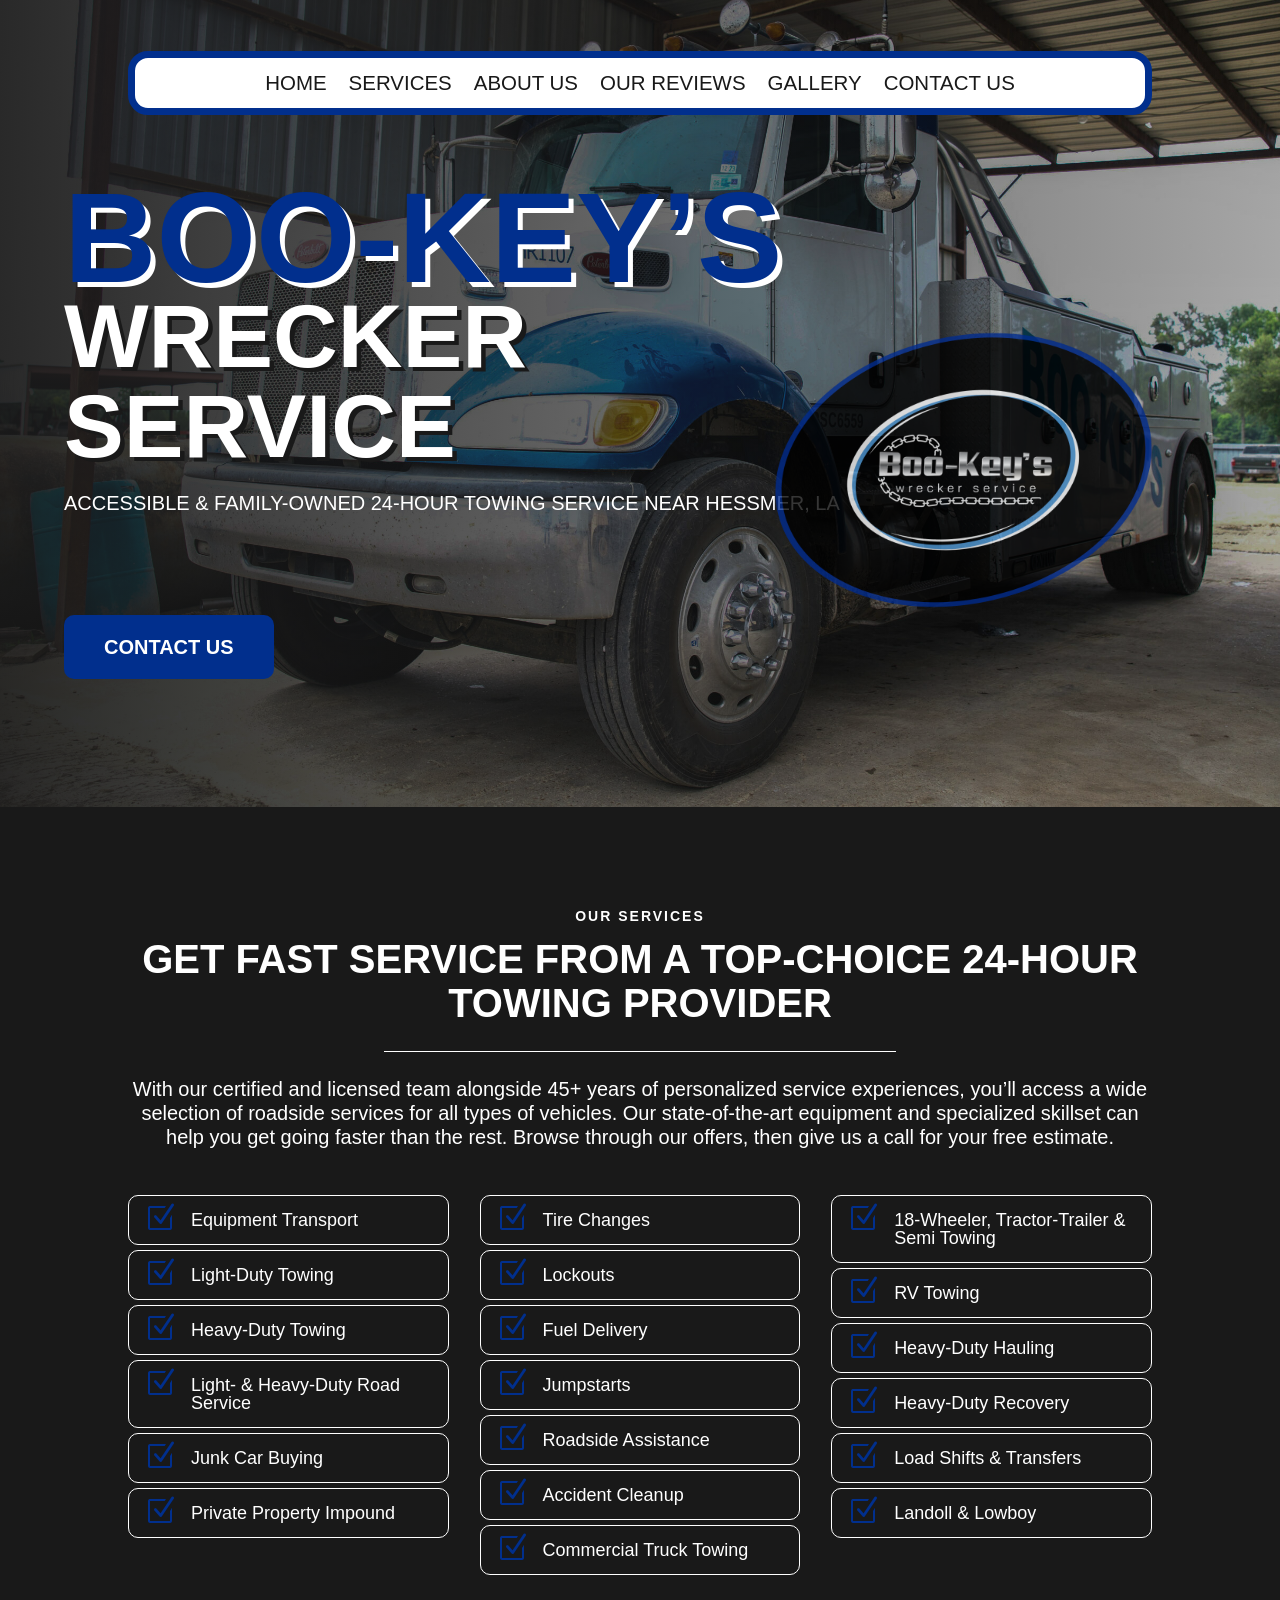
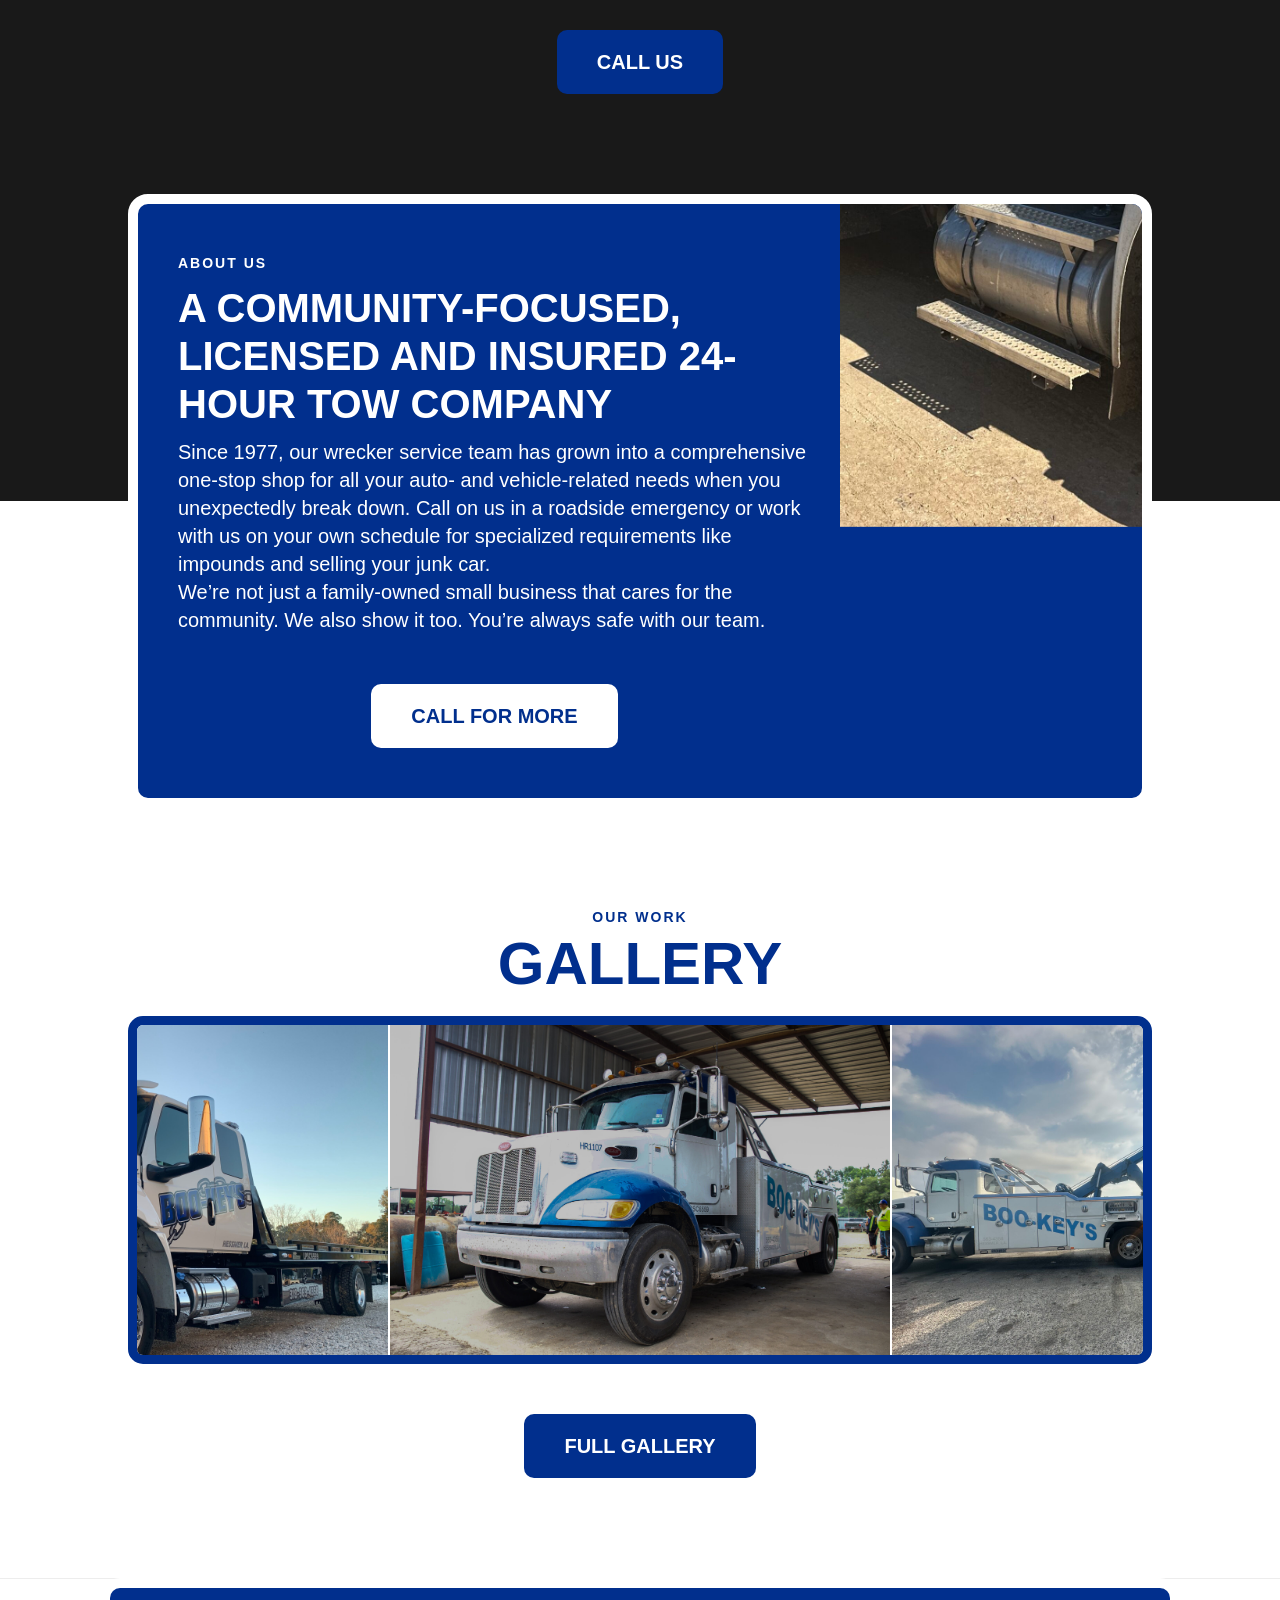
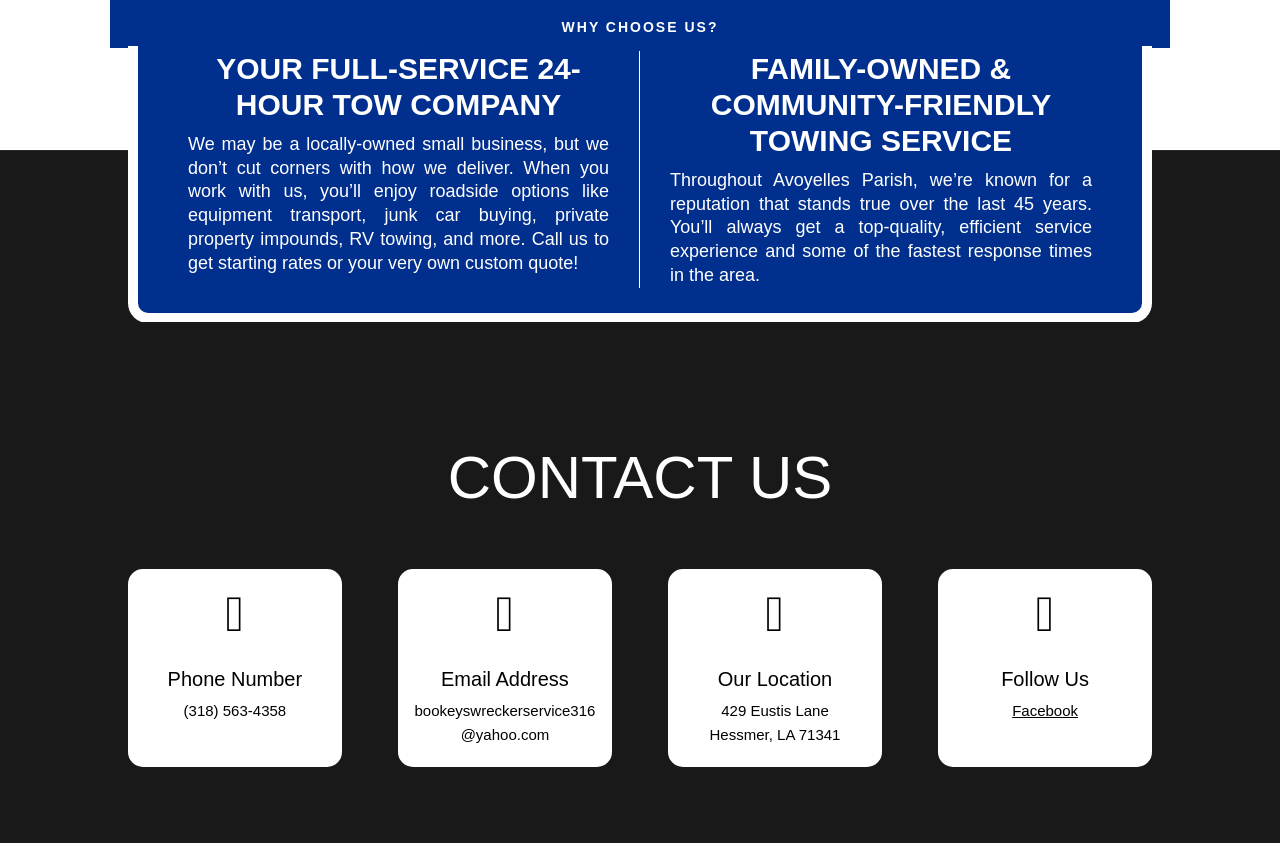
==== commit db288aa4: "fix: clean up HTTrack migration damage + wire contact form Standard recipe: delete junk (HTTrack stu" ====
--- a/index.html
+++ b/index.html
@@ -1,14 +1,9 @@
 <!DOCTYPE html>
 <html lang="en-US">
-
-<!-- Mirrored from bookeyswrecker.com/ by HTTrack Website Copier/3.x [XR&CO'2014], Mon, 15 Jun 2026 20:07:07 GMT -->
-<!-- Added by HTTrack --><meta http-equiv="content-type" content="text/html;charset=UTF-8" /><!-- /Added by HTTrack -->
+
 <head>
 	<meta charset="UTF-8" />
-<meta http-equiv="X-UA-Compatible" content="IE=edge">
-	<link rel="pingback" href="xmlrpc.html" />
-
-	<script type="text/javascript">
+<meta http-equiv="X-UA-Compatible" content="IE=edge"><script type="text/javascript">
 		document.documentElement.className = 'js';
 	</script>
 	
@@ -16,10 +11,7 @@
 <link rel="preconnect" href="https://fonts.gstatic.com/" crossorigin /><style id="et-divi-open-sans-inline-css">/* Original: https://fonts.googleapis.com/css?family=Open+Sans:300italic,400italic,600italic,700italic,800italic,400,300,600,700,800&#038;subset=latin,latin-ext&#038;display=swap *//* User Agent: Mozilla/5.0 (Unknown; Linux x86_64) AppleWebKit/538.1 (KHTML, like Gecko) Safari/538.1 Daum/4.1 */@font-face {font-family: 'Open Sans';font-style: italic;font-weight: 300;font-stretch: normal;font-display: swap;src: url(../fonts.gstatic.com/s/opensans/v44/memQYaGs126MiZpBA-UFUIcVXSCEkx2cmqvXlWq8tWZ0Pw86hd0Rk5hkWV4exQ.ttf) format('truetype');}@font-face {font-family: 'Open Sans';font-style: italic;font-weight: 400;font-stretch: normal;font-display: swap;src: url(https://fonts.gstatic.com/s/opensans/v44/memQYaGs126MiZpBA-UFUIcVXSCEkx2cmqvXlWq8tWZ0Pw86hd0Rk8ZkWV4exQ.ttf) format('truetype');}@font-face {font-family: 'Open Sans';font-style: italic;font-weight: 600;font-stretch: normal;font-display: swap;src: url(https://fonts.gstatic.com/s/opensans/v44/memQYaGs126MiZpBA-UFUIcVXSCEkx2cmqvXlWq8tWZ0Pw86hd0RkxhjWV4exQ.ttf) format('truetype');}@font-face {font-family: 'Open Sans';font-style: italic;font-weight: 700;font-stretch: normal;font-display: swap;src: url(https://fonts.gstatic.com/s/opensans/v44/memQYaGs126MiZpBA-UFUIcVXSCEkx2cmqvXlWq8tWZ0Pw86hd0RkyFjWV4exQ.ttf) format('truetype');}@font-face {font-family: 'Open Sans';font-style: italic;font-weight: 800;font-stretch: normal;font-display: swap;src: url(https://fonts.gstatic.com/s/opensans/v44/memQYaGs126MiZpBA-UFUIcVXSCEkx2cmqvXlWq8tWZ0Pw86hd0Rk0ZjWV4exQ.ttf) format('truetype');}@font-face {font-family: 'Open Sans';font-style: normal;font-weight: 300;font-stretch: normal;font-display: swap;src: url(https://fonts.gstatic.com/s/opensans/v44/memSYaGs126MiZpBA-UvWbX2vVnXBbObj2OVZyOOSr4dVJWUgsiH0B4uaVc.ttf) format('truetype');}@font-face {font-family: 'Open Sans';font-style: normal;font-weight: 400;font-stretch: normal;font-display: swap;src: url(https://fonts.gstatic.com/s/opensans/v44/memSYaGs126MiZpBA-UvWbX2vVnXBbObj2OVZyOOSr4dVJWUgsjZ0B4uaVc.ttf) format('truetype');}@font-face {font-family: 'Open Sans';font-style: normal;font-weight: 600;font-stretch: normal;font-display: swap;src: url(https://fonts.gstatic.com/s/opensans/v44/memSYaGs126MiZpBA-UvWbX2vVnXBbObj2OVZyOOSr4dVJWUgsgH1x4uaVc.ttf) format('truetype');}@font-face {font-family: 'Open Sans';font-style: normal;font-weight: 700;font-stretch: normal;font-display: swap;src: url(https://fonts.gstatic.com/s/opensans/v44/memSYaGs126MiZpBA-UvWbX2vVnXBbObj2OVZyOOSr4dVJWUgsg-1x4uaVc.ttf) format('truetype');}@font-face {font-family: 'Open Sans';font-style: normal;font-weight: 800;font-stretch: normal;font-display: swap;src: url(https://fonts.gstatic.com/s/opensans/v44/memSYaGs126MiZpBA-UvWbX2vVnXBbObj2OVZyOOSr4dVJWUgshZ1x4uaVc.ttf) format('truetype');}/* User Agent: Mozilla/5.0 (Windows NT 6.1; WOW64; rv:27.0) Gecko/20100101 Firefox/27.0 */@font-face {font-family: 'Open Sans';font-style: italic;font-weight: 300;font-stretch: normal;font-display: swap;src: url(https://fonts.gstatic.com/s/opensans/v44/memQYaGs126MiZpBA-UFUIcVXSCEkx2cmqvXlWq8tWZ0Pw86hd0Rk5hkWV4exg.woff) format('woff');}@font-face {font-family: 'Open Sans';font-style: italic;font-weight: 400;font-stretch: normal;font-display: swap;src: url(https://fonts.gstatic.com/s/opensans/v44/memQYaGs126MiZpBA-UFUIcVXSCEkx2cmqvXlWq8tWZ0Pw86hd0Rk8ZkWV4exg.woff) format('woff');}@font-face {font-family: 'Open Sans';font-style: italic;font-weight: 600;font-stretch: normal;font-display: swap;src: url(https://fonts.gstatic.com/s/opensans/v44/memQYaGs126MiZpBA-UFUIcVXSCEkx2cmqvXlWq8tWZ0Pw86hd0RkxhjWV4exg.woff) format('woff');}@font-face {font-family: 'Open Sans';font-style: italic;font-weight: 700;font-stretch: normal;font-display: swap;src: url(https://fonts.gstatic.com/s/opensans/v44/memQYaGs126MiZpBA-UFUIcVXSCEkx2cmqvXlWq8tWZ0Pw86hd0RkyFjWV4exg.woff) format('woff');}@font-face {font-family: 'Open Sans';font-style: italic;font-weight: 800;font-stretch: normal;font-display: swap;src: url(https://fonts.gstatic.com/s/opensans/v44/memQYaGs126MiZpBA-UFUIcVXSCEkx2cmqvXlWq8tWZ0Pw86hd0Rk0ZjWV4exg.woff) format('woff');}@font-face {font-family: 'Open Sans';font-style: normal;font-weight: 300;font-stretch: normal;font-display: swap;src: url(https://fonts.gstatic.com/s/opensans/v44/memSYaGs126MiZpBA-UvWbX2vVnXBbObj2OVZyOOSr4dVJWUgsiH0B4uaVQ.woff) format('woff');}@font-face {font-family: 'Open Sans';font-style: normal;font-weight: 400;font-stretch: normal;font-display: swap;src: url(https://fonts.gstatic.com/s/opensans/v44/memSYaGs126MiZpBA-UvWbX2vVnXBbObj2OVZyOOSr4dVJWUgsjZ0B4uaVQ.woff) format('woff');}@font-face {font-family: 'Open Sans';font-style: normal;font-weight: 600;font-stretch: normal;font-display: swap;src: url(https://fonts.gstatic.com/s/opensans/v44/memSYaGs126MiZpBA-UvWbX2vVnXBbObj2OVZyOOSr4dVJWUgsgH1x4uaVQ.woff) format('woff');}@font-face {font-family: 'Open Sans';font-style: normal;font-weight: 700;font-stretch: normal;font-display: swap;src: url(https://fonts.gstatic.com/s/opensans/v44/memSYaGs126MiZpBA-UvWbX2vVnXBbObj2OVZyOOSr4dVJWUgsg-1x4uaVQ.woff) format('woff');}@font-face {font-family: 'Open Sans';font-style: normal;font-weight: 800;font-stretch: normal;font-display: swap;src: url(https://fonts.gstatic.com/s/opensans/v44/memSYaGs126MiZpBA-UvWbX2vVnXBbObj2OVZyOOSr4dVJWUgshZ1x4uaVQ.woff) format('woff');}/* User Agent: Mozilla/5.0 (Windows NT 6.3; rv:39.0) Gecko/20100101 Firefox/39.0 */@font-face {font-family: 'Open Sans';font-style: italic;font-weight: 300;font-stretch: normal;font-display: swap;src: url(https://fonts.gstatic.com/s/opensans/v44/memQYaGs126MiZpBA-UFUIcVXSCEkx2cmqvXlWq8tWZ0Pw86hd0Rk5hkWV4ewA.woff2) format('woff2');}@font-face {font-family: 'Open Sans';font-style: italic;font-weight: 400;font-stretch: normal;font-display: swap;src: url(https://fonts.gstatic.com/s/opensans/v44/memQYaGs126MiZpBA-UFUIcVXSCEkx2cmqvXlWq8tWZ0Pw86hd0Rk8ZkWV4ewA.woff2) format('woff2');}@font-face {font-family: 'Open Sans';font-style: italic;font-weight: 600;font-stretch: normal;font-display: swap;src: url(https://fonts.gstatic.com/s/opensans/v44/memQYaGs126MiZpBA-UFUIcVXSCEkx2cmqvXlWq8tWZ0Pw86hd0RkxhjWV4ewA.woff2) format('woff2');}@font-face {font-family: 'Open Sans';font-style: italic;font-weight: 700;font-stretch: normal;font-display: swap;src: url(https://fonts.gstatic.com/s/opensans/v44/memQYaGs126MiZpBA-UFUIcVXSCEkx2cmqvXlWq8tWZ0Pw86hd0RkyFjWV4ewA.woff2) format('woff2');}@font-face {font-family: 'Open Sans';font-style: italic;font-weight: 800;font-stretch: normal;font-display: swap;src: url(https://fonts.gstatic.com/s/opensans/v44/memQYaGs126MiZpBA-UFUIcVXSCEkx2cmqvXlWq8tWZ0Pw86hd0Rk0ZjWV4ewA.woff2) format('woff2');}@font-face {font-family: 'Open Sans';font-style: normal;font-weight: 300;font-stretch: normal;font-display: swap;src: url(https://fonts.gstatic.com/s/opensans/v44/memSYaGs126MiZpBA-UvWbX2vVnXBbObj2OVZyOOSr4dVJWUgsiH0B4uaVI.woff2) format('woff2');}@font-face {font-family: 'Open Sans';font-style: normal;font-weight: 400;font-stretch: normal;font-display: swap;src: url(https://fonts.gstatic.com/s/opensans/v44/memSYaGs126MiZpBA-UvWbX2vVnXBbObj2OVZyOOSr4dVJWUgsjZ0B4uaVI.woff2) format('woff2');}@font-face {font-family: 'Open Sans';font-style: normal;font-weight: 600;font-stretch: normal;font-display: swap;src: url(https://fonts.gstatic.com/s/opensans/v44/memSYaGs126MiZpBA-UvWbX2vVnXBbObj2OVZyOOSr4dVJWUgsgH1x4uaVI.woff2) format('woff2');}@font-face {font-family: 'Open Sans';font-style: normal;font-weight: 700;font-stretch: normal;font-display: swap;src: url(https://fonts.gstatic.com/s/opensans/v44/memSYaGs126MiZpBA-UvWbX2vVnXBbObj2OVZyOOSr4dVJWUgsg-1x4uaVI.woff2) format('woff2');}@font-face {font-family: 'Open Sans';font-style: normal;font-weight: 800;font-stretch: normal;font-display: swap;src: url(https://fonts.gstatic.com/s/opensans/v44/memSYaGs126MiZpBA-UvWbX2vVnXBbObj2OVZyOOSr4dVJWUgshZ1x4uaVI.woff2) format('woff2');}</style><style id="et-builder-googlefonts-cached-inline">/* Original: https://fonts.googleapis.com/css?family=Russo+One:regular|Alata:regular&#038;subset=latin,latin-ext&#038;display=swap *//* User Agent: Mozilla/5.0 (Unknown; Linux x86_64) AppleWebKit/538.1 (KHTML, like Gecko) Safari/538.1 Daum/4.1 */@font-face {font-family: 'Alata';font-style: normal;font-weight: 400;font-display: swap;src: url(../fonts.gstatic.com/s/alata/v12/PbytFmztEwbIocezzqM.ttf) format('truetype');}@font-face {font-family: 'Russo One';font-style: normal;font-weight: 400;font-display: swap;src: url(https://fonts.gstatic.com/s/russoone/v18/Z9XUDmZRWg6M1LvRYsHOwcmM.ttf) format('truetype');}/* User Agent: Mozilla/5.0 (Windows NT 6.1; WOW64; rv:27.0) Gecko/20100101 Firefox/27.0 */@font-face {font-family: 'Alata';font-style: normal;font-weight: 400;font-display: swap;src: url(https://fonts.gstatic.com/s/alata/v12/PbytFmztEwbIocezzqA.woff) format('woff');}@font-face {font-family: 'Russo One';font-style: normal;font-weight: 400;font-display: swap;src: url(https://fonts.gstatic.com/s/russoone/v18/Z9XUDmZRWg6M1LvRYsHOwcmP.woff) format('woff');}/* User Agent: Mozilla/5.0 (Windows NT 6.3; rv:39.0) Gecko/20100101 Firefox/39.0 */@font-face {font-family: 'Alata';font-style: normal;font-weight: 400;font-display: swap;src: url(https://fonts.gstatic.com/s/alata/v12/PbytFmztEwbIocezzqY.woff2) format('woff2');}@font-face {font-family: 'Russo One';font-style: normal;font-weight: 400;font-display: swap;src: url(https://fonts.gstatic.com/s/russoone/v18/Z9XUDmZRWg6M1LvRYsHOwcmJ.woff2) format('woff2');}</style><meta name='robots' content='max-image-preview:large' />
 <script type="text/javascript">
 			let jqueryParams=[],jQuery=function(r){return jqueryParams=[...jqueryParams,r],jQuery},$=function(r){return jqueryParams=[...jqueryParams,r],$};window.jQuery=jQuery,window.$=jQuery;let customHeadScripts=!1;jQuery.fn=jQuery.prototype={},$.fn=jQuery.prototype={},jQuery.noConflict=function(r){if(window.jQuery)return jQuery=window.jQuery,$=window.jQuery,customHeadScripts=!0,jQuery.noConflict},jQuery.ready=function(r){jqueryParams=[...jqueryParams,r]},$.ready=function(r){jqueryParams=[...jqueryParams,r]},jQuery.load=function(r){jqueryParams=[...jqueryParams,r]},$.load=function(r){jqueryParams=[...jqueryParams,r]},jQuery.fn.ready=function(r){jqueryParams=[...jqueryParams,r]},$.fn.ready=function(r){jqueryParams=[...jqueryParams,r]};</script><link rel='dns-prefetch' href='http://www.googletagmanager.com/' />
-<link rel="alternate" type="application/rss+xml" title="Boo-Key&#039;s Wrecker Service &raquo; Feed" href="feed/index.html" />
-<link rel="alternate" type="application/rss+xml" title="Boo-Key&#039;s Wrecker Service &raquo; Comments Feed" href="comments/feed/index.html" />
-<link rel="alternate" title="oEmbed (JSON)" type="application/json+oembed" href="wp-json/oembed/1.0/embedf6ca.json?url=https%3A%2F%2Fbookeyswrecker.com%2F" />
-<link rel="alternate" title="oEmbed (XML)" type="text/xml+oembed" href="wp-json/oembed/1.0/embed135f?url=https%3A%2F%2Fbookeyswrecker.com%2F&amp;format=xml" />
+
 <meta content="Divi v.4.27.5" name="generator"/>
 <style id="global-styles-inline-css">
 :root{--wp--preset--aspect-ratio--square: 1;--wp--preset--aspect-ratio--4-3: 4/3;--wp--preset--aspect-ratio--3-4: 3/4;--wp--preset--aspect-ratio--3-2: 3/2;--wp--preset--aspect-ratio--2-3: 2/3;--wp--preset--aspect-ratio--16-9: 16/9;--wp--preset--aspect-ratio--9-16: 9/16;--wp--preset--color--black: #000000;--wp--preset--color--cyan-bluish-gray: #abb8c3;--wp--preset--color--white: #ffffff;--wp--preset--color--pale-pink: #f78da7;--wp--preset--color--vivid-red: #cf2e2e;--wp--preset--color--luminous-vivid-orange: #ff6900;--wp--preset--color--luminous-vivid-amber: #fcb900;--wp--preset--color--light-green-cyan: #7bdcb5;--wp--preset--color--vivid-green-cyan: #00d084;--wp--preset--color--pale-cyan-blue: #8ed1fc;--wp--preset--color--vivid-cyan-blue: #0693e3;--wp--preset--color--vivid-purple: #9b51e0;--wp--preset--gradient--vivid-cyan-blue-to-vivid-purple: linear-gradient(135deg,rgb(6,147,227) 0%,rgb(155,81,224) 100%);--wp--preset--gradient--light-green-cyan-to-vivid-green-cyan: linear-gradient(135deg,rgb(122,220,180) 0%,rgb(0,208,130) 100%);--wp--preset--gradient--luminous-vivid-amber-to-luminous-vivid-orange: linear-gradient(135deg,rgb(252,185,0) 0%,rgb(255,105,0) 100%);--wp--preset--gradient--luminous-vivid-orange-to-vivid-red: linear-gradient(135deg,rgb(255,105,0) 0%,rgb(207,46,46) 100%);--wp--preset--gradient--very-light-gray-to-cyan-bluish-gray: linear-gradient(135deg,rgb(238,238,238) 0%,rgb(169,184,195) 100%);--wp--preset--gradient--cool-to-warm-spectrum: linear-gradient(135deg,rgb(74,234,220) 0%,rgb(151,120,209) 20%,rgb(207,42,186) 40%,rgb(238,44,130) 60%,rgb(251,105,98) 80%,rgb(254,248,76) 100%);--wp--preset--gradient--blush-light-purple: linear-gradient(135deg,rgb(255,206,236) 0%,rgb(152,150,240) 100%);--wp--preset--gradient--blush-bordeaux: linear-gradient(135deg,rgb(254,205,165) 0%,rgb(254,45,45) 50%,rgb(107,0,62) 100%);--wp--preset--gradient--luminous-dusk: linear-gradient(135deg,rgb(255,203,112) 0%,rgb(199,81,192) 50%,rgb(65,88,208) 100%);--wp--preset--gradient--pale-ocean: linear-gradient(135deg,rgb(255,245,203) 0%,rgb(182,227,212) 50%,rgb(51,167,181) 100%);--wp--preset--gradient--electric-grass: linear-gradient(135deg,rgb(202,248,128) 0%,rgb(113,206,126) 100%);--wp--preset--gradient--midnight: linear-gradient(135deg,rgb(2,3,129) 0%,rgb(40,116,252) 100%);--wp--preset--font-size--small: 13px;--wp--preset--font-size--medium: 20px;--wp--preset--font-size--large: 36px;--wp--preset--font-size--x-large: 42px;--wp--preset--spacing--20: 0.44rem;--wp--preset--spacing--30: 0.67rem;--wp--preset--spacing--40: 1rem;--wp--preset--spacing--50: 1.5rem;--wp--preset--spacing--60: 2.25rem;--wp--preset--spacing--70: 3.38rem;--wp--preset--spacing--80: 5.06rem;--wp--preset--shadow--natural: 6px 6px 9px rgba(0, 0, 0, 0.2);--wp--preset--shadow--deep: 12px 12px 50px rgba(0, 0, 0, 0.4);--wp--preset--shadow--sharp: 6px 6px 0px rgba(0, 0, 0, 0.2);--wp--preset--shadow--outlined: 6px 6px 0px -3px rgb(255, 255, 255), 6px 6px rgb(0, 0, 0);--wp--preset--shadow--crisp: 6px 6px 0px rgb(0, 0, 0);}:root { --wp--style--global--content-size: 823px;--wp--style--global--wide-size: 1080px; }:where(body) { margin: 0; }.wp-site-blocks > .alignleft { float: left; margin-right: 2em; }.wp-site-blocks > .alignright { float: right; margin-left: 2em; }.wp-site-blocks > .aligncenter { justify-content: center; margin-left: auto; margin-right: auto; }:where(.is-layout-flex){gap: 0.5em;}:where(.is-layout-grid){gap: 0.5em;}.is-layout-flow > .alignleft{float: left;margin-inline-start: 0;margin-inline-end: 2em;}.is-layout-flow > .alignright{float: right;margin-inline-start: 2em;margin-inline-end: 0;}.is-layout-flow > .aligncenter{margin-left: auto !important;margin-right: auto !important;}.is-layout-constrained > .alignleft{float: left;margin-inline-start: 0;margin-inline-end: 2em;}.is-layout-constrained > .alignright{float: right;margin-inline-start: 2em;margin-inline-end: 0;}.is-layout-constrained > .aligncenter{margin-left: auto !important;margin-right: auto !important;}.is-layout-constrained > :where(:not(.alignleft):not(.alignright):not(.alignfull)){max-width: var(--wp--style--global--content-size);margin-left: auto !important;margin-right: auto !important;}.is-layout-constrained > .alignwide{max-width: var(--wp--style--global--wide-size);}body .is-layout-flex{display: flex;}.is-layout-flex{flex-wrap: wrap;align-items: center;}.is-layout-flex > :is(*, div){margin: 0;}body .is-layout-grid{display: grid;}.is-layout-grid > :is(*, div){margin: 0;}body{padding-top: 0px;padding-right: 0px;padding-bottom: 0px;padding-left: 0px;}:root :where(.wp-element-button, .wp-block-button__link){background-color: #32373c;border-width: 0;color: #fff;font-family: inherit;font-size: inherit;font-style: inherit;font-weight: inherit;letter-spacing: inherit;line-height: inherit;padding-top: calc(0.667em + 2px);padding-right: calc(1.333em + 2px);padding-bottom: calc(0.667em + 2px);padding-left: calc(1.333em + 2px);text-decoration: none;text-transform: inherit;}.has-black-color{color: var(--wp--preset--color--black) !important;}.has-cyan-bluish-gray-color{color: var(--wp--preset--color--cyan-bluish-gray) !important;}.has-white-color{color: var(--wp--preset--color--white) !important;}.has-pale-pink-color{color: var(--wp--preset--color--pale-pink) !important;}.has-vivid-red-color{color: var(--wp--preset--color--vivid-red) !important;}.has-luminous-vivid-orange-color{color: var(--wp--preset--color--luminous-vivid-orange) !important;}.has-luminous-vivid-amber-color{color: var(--wp--preset--color--luminous-vivid-amber) !important;}.has-light-green-cyan-color{color: var(--wp--preset--color--light-green-cyan) !important;}.has-vivid-green-cyan-color{color: var(--wp--preset--color--vivid-green-cyan) !important;}.has-pale-cyan-blue-color{color: var(--wp--preset--color--pale-cyan-blue) !important;}.has-vivid-cyan-blue-color{color: var(--wp--preset--color--vivid-cyan-blue) !important;}.has-vivid-purple-color{color: var(--wp--preset--color--vivid-purple) !important;}.has-black-background-color{background-color: var(--wp--preset--color--black) !important;}.has-cyan-bluish-gray-background-color{background-color: var(--wp--preset--color--cyan-bluish-gray) !important;}.has-white-background-color{background-color: var(--wp--preset--color--white) !important;}.has-pale-pink-background-color{background-color: var(--wp--preset--color--pale-pink) !important;}.has-vivid-red-background-color{background-color: var(--wp--preset--color--vivid-red) !important;}.has-luminous-vivid-orange-background-color{background-color: var(--wp--preset--color--luminous-vivid-orange) !important;}.has-luminous-vivid-amber-background-color{background-color: var(--wp--preset--color--luminous-vivid-amber) !important;}.has-light-green-cyan-background-color{background-color: var(--wp--preset--color--light-green-cyan) !important;}.has-vivid-green-cyan-background-color{background-color: var(--wp--preset--color--vivid-green-cyan) !important;}.has-pale-cyan-blue-background-color{background-color: var(--wp--preset--color--pale-cyan-blue) !important;}.has-vivid-cyan-blue-background-color{background-color: var(--wp--preset--color--vivid-cyan-blue) !important;}.has-vivid-purple-background-color{background-color: var(--wp--preset--color--vivid-purple) !important;}.has-black-border-color{border-color: var(--wp--preset--color--black) !important;}.has-cyan-bluish-gray-border-color{border-color: var(--wp--preset--color--cyan-bluish-gray) !important;}.has-white-border-color{border-color: var(--wp--preset--color--white) !important;}.has-pale-pink-border-color{border-color: var(--wp--preset--color--pale-pink) !important;}.has-vivid-red-border-color{border-color: var(--wp--preset--color--vivid-red) !important;}.has-luminous-vivid-orange-border-color{border-color: var(--wp--preset--color--luminous-vivid-orange) !important;}.has-luminous-vivid-amber-border-color{border-color: var(--wp--preset--color--luminous-vivid-amber) !important;}.has-light-green-cyan-border-color{border-color: var(--wp--preset--color--light-green-cyan) !important;}.has-vivid-green-cyan-border-color{border-color: var(--wp--preset--color--vivid-green-cyan) !important;}.has-pale-cyan-blue-border-color{border-color: var(--wp--preset--color--pale-cyan-blue) !important;}.has-vivid-cyan-blue-border-color{border-color: var(--wp--preset--color--vivid-cyan-blue) !important;}.has-vivid-purple-border-color{border-color: var(--wp--preset--color--vivid-purple) !important;}.has-vivid-cyan-blue-to-vivid-purple-gradient-background{background: var(--wp--preset--gradient--vivid-cyan-blue-to-vivid-purple) !important;}.has-light-green-cyan-to-vivid-green-cyan-gradient-background{background: var(--wp--preset--gradient--light-green-cyan-to-vivid-green-cyan) !important;}.has-luminous-vivid-amber-to-luminous-vivid-orange-gradient-background{background: var(--wp--preset--gradient--luminous-vivid-amber-to-luminous-vivid-orange) !important;}.has-luminous-vivid-orange-to-vivid-red-gradient-background{background: var(--wp--preset--gradient--luminous-vivid-orange-to-vivid-red) !important;}.has-very-light-gray-to-cyan-bluish-gray-gradient-background{background: var(--wp--preset--gradient--very-light-gray-to-cyan-bluish-gray) !important;}.has-cool-to-warm-spectrum-gradient-background{background: var(--wp--preset--gradient--cool-to-warm-spectrum) !important;}.has-blush-light-purple-gradient-background{background: var(--wp--preset--gradient--blush-light-purple) !important;}.has-blush-bordeaux-gradient-background{background: var(--wp--preset--gradient--blush-bordeaux) !important;}.has-luminous-dusk-gradient-background{background: var(--wp--preset--gradient--luminous-dusk) !important;}.has-pale-ocean-gradient-background{background: var(--wp--preset--gradient--pale-ocean) !important;}.has-electric-grass-gradient-background{background: var(--wp--preset--gradient--electric-grass) !important;}.has-midnight-gradient-background{background: var(--wp--preset--gradient--midnight) !important;}.has-small-font-size{font-size: var(--wp--preset--font-size--small) !important;}.has-medium-font-size{font-size: var(--wp--preset--font-size--medium) !important;}.has-large-font-size{font-size: var(--wp--preset--font-size--large) !important;}.has-x-large-font-size{font-size: var(--wp--preset--font-size--x-large) !important;}
@@ -44,8 +36,8 @@
 /*# sourceURL=divi-style-inline-inline-css */
 </style>
 <style id="divi-dynamic-critical-inline-css">
-@font-face{font-family:ETmodules;font-display:block;src:url(wp-content/themes/Divi/core/admin/fonts/modules/all/modules.eot);src:url(//bookeyswrecker.com/wp-content/themes/Divi/core/admin/fonts/modules/all/modules.eot?#iefix) format("embedded-opentype"),url(//bookeyswrecker.com/wp-content/themes/Divi/core/admin/fonts/modules/all/modules.woff) format("woff"),url(//bookeyswrecker.com/wp-content/themes/Divi/core/admin/fonts/modules/all/modules.ttf) format("truetype"),url(//bookeyswrecker.com/wp-content/themes/Divi/core/admin/fonts/modules/all/modules.svg#ETmodules) format("svg");font-weight:400;font-style:normal}
-@font-face{font-family:FontAwesome;font-style:normal;font-weight:400;font-display:block;src:url(wp-content/themes/Divi/core/admin/fonts/fontawesome/fa-regular-400.eot);src:url(//bookeyswrecker.com/wp-content/themes/Divi/core/admin/fonts/fontawesome/fa-regular-400.eot?#iefix) format("embedded-opentype"),url(//bookeyswrecker.com/wp-content/themes/Divi/core/admin/fonts/fontawesome/fa-regular-400.woff2) format("woff2"),url(//bookeyswrecker.com/wp-content/themes/Divi/core/admin/fonts/fontawesome/fa-regular-400.woff) format("woff"),url(//bookeyswrecker.com/wp-content/themes/Divi/core/admin/fonts/fontawesome/fa-regular-400.ttf) format("truetype"),url(//bookeyswrecker.com/wp-content/themes/Divi/core/admin/fonts/fontawesome/fa-regular-400.svg#fontawesome) format("svg")}@font-face{font-family:FontAwesome;font-style:normal;font-weight:900;font-display:block;src:url(//bookeyswrecker.com/wp-content/themes/Divi/core/admin/fonts/fontawesome/fa-solid-900.eot);src:url(//bookeyswrecker.com/wp-content/themes/Divi/core/admin/fonts/fontawesome/fa-solid-900.eot?#iefix) format("embedded-opentype"),url(//bookeyswrecker.com/wp-content/themes/Divi/core/admin/fonts/fontawesome/fa-solid-900.woff2) format("woff2"),url(//bookeyswrecker.com/wp-content/themes/Divi/core/admin/fonts/fontawesome/fa-solid-900.woff) format("woff"),url(//bookeyswrecker.com/wp-content/themes/Divi/core/admin/fonts/fontawesome/fa-solid-900.ttf) format("truetype"),url(//bookeyswrecker.com/wp-content/themes/Divi/core/admin/fonts/fontawesome/fa-solid-900.svg#fontawesome) format("svg")}@font-face{font-family:FontAwesome;font-style:normal;font-weight:400;font-display:block;src:url(//bookeyswrecker.com/wp-content/themes/Divi/core/admin/fonts/fontawesome/fa-brands-400.eot);src:url(//bookeyswrecker.com/wp-content/themes/Divi/core/admin/fonts/fontawesome/fa-brands-400.eot?#iefix) format("embedded-opentype"),url(//bookeyswrecker.com/wp-content/themes/Divi/core/admin/fonts/fontawesome/fa-brands-400.woff2) format("woff2"),url(//bookeyswrecker.com/wp-content/themes/Divi/core/admin/fonts/fontawesome/fa-brands-400.woff) format("woff"),url(//bookeyswrecker.com/wp-content/themes/Divi/core/admin/fonts/fontawesome/fa-brands-400.ttf) format("truetype"),url(//bookeyswrecker.com/wp-content/themes/Divi/core/admin/fonts/fontawesome/fa-brands-400.svg#fontawesome) format("svg")}
+@font-face{font-family:ETmodules;font-display:block;src:url(wp-content/themes/Divi/core/admin/fonts/modules/all/modules.eot);src:url(/wp-content/themes/Divi/core/admin/fonts/modules/all/modules.eot?#iefix) format("embedded-opentype"),url(/wp-content/themes/Divi/core/admin/fonts/modules/all/modules.woff) format("woff"),url(/wp-content/themes/Divi/core/admin/fonts/modules/all/modules.ttf) format("truetype"),url(/wp-content/themes/Divi/core/admin/fonts/modules/all/modules.svg#ETmodules) format("svg");font-weight:400;font-style:normal}
+@font-face{font-family:FontAwesome;font-style:normal;font-weight:400;font-display:block;src:url(wp-content/themes/Divi/core/admin/fonts/fontawesome/fa-regular-400.eot);src:url(/wp-content/themes/Divi/core/admin/fonts/fontawesome/fa-regular-400.eot?#iefix) format("embedded-opentype"),url(/wp-content/themes/Divi/core/admin/fonts/fontawesome/fa-regular-400.woff2) format("woff2"),url(/wp-content/themes/Divi/core/admin/fonts/fontawesome/fa-regular-400.woff) format("woff"),url(/wp-content/themes/Divi/core/admin/fonts/fontawesome/fa-regular-400.ttf) format("truetype"),url(/wp-content/themes/Divi/core/admin/fonts/fontawesome/fa-regular-400.svg#fontawesome) format("svg")}@font-face{font-family:FontAwesome;font-style:normal;font-weight:900;font-display:block;src:url(/wp-content/themes/Divi/core/admin/fonts/fontawesome/fa-solid-900.eot);src:url(/wp-content/themes/Divi/core/admin/fonts/fontawesome/fa-solid-900.eot?#iefix) format("embedded-opentype"),url(/wp-content/themes/Divi/core/admin/fonts/fontawesome/fa-solid-900.woff2) format("woff2"),url(/wp-content/themes/Divi/core/admin/fonts/fontawesome/fa-solid-900.woff) format("woff"),url(/wp-content/themes/Divi/core/admin/fonts/fontawesome/fa-solid-900.ttf) format("truetype"),url(/wp-content/themes/Divi/core/admin/fonts/fontawesome/fa-solid-900.svg#fontawesome) format("svg")}@font-face{font-family:FontAwesome;font-style:normal;font-weight:400;font-display:block;src:url(/wp-content/themes/Divi/core/admin/fonts/fontawesome/fa-brands-400.eot);src:url(/wp-content/themes/Divi/core/admin/fonts/fontawesome/fa-brands-400.eot?#iefix) format("embedded-opentype"),url(/wp-content/themes/Divi/core/admin/fonts/fontawesome/fa-brands-400.woff2) format("woff2"),url(/wp-content/themes/Divi/core/admin/fonts/fontawesome/fa-brands-400.woff) format("woff"),url(/wp-content/themes/Divi/core/admin/fonts/fontawesome/fa-brands-400.ttf) format("truetype"),url(/wp-content/themes/Divi/core/admin/fonts/fontawesome/fa-brands-400.svg#fontawesome) format("svg")}
 @media (min-width:981px){.et_pb_gutters3 .et_pb_column,.et_pb_gutters3.et_pb_row .et_pb_column{margin-right:5.5%}.et_pb_gutters3 .et_pb_column_4_4,.et_pb_gutters3.et_pb_row .et_pb_column_4_4{width:100%}.et_pb_gutters3 .et_pb_column_4_4 .et_pb_module,.et_pb_gutters3.et_pb_row .et_pb_column_4_4 .et_pb_module{margin-bottom:2.75%}.et_pb_gutters3 .et_pb_column_3_4,.et_pb_gutters3.et_pb_row .et_pb_column_3_4{width:73.625%}.et_pb_gutters3 .et_pb_column_3_4 .et_pb_module,.et_pb_gutters3.et_pb_row .et_pb_column_3_4 .et_pb_module{margin-bottom:3.735%}.et_pb_gutters3 .et_pb_column_2_3,.et_pb_gutters3.et_pb_row .et_pb_column_2_3{width:64.833%}.et_pb_gutters3 .et_pb_column_2_3 .et_pb_module,.et_pb_gutters3.et_pb_row .et_pb_column_2_3 .et_pb_module{margin-bottom:4.242%}.et_pb_gutters3 .et_pb_column_3_5,.et_pb_gutters3.et_pb_row .et_pb_column_3_5{width:57.8%}.et_pb_gutters3 .et_pb_column_3_5 .et_pb_module,.et_pb_gutters3.et_pb_row .et_pb_column_3_5 .et_pb_module{margin-bottom:4.758%}.et_pb_gutters3 .et_pb_column_1_2,.et_pb_gutters3.et_pb_row .et_pb_column_1_2{width:47.25%}.et_pb_gutters3 .et_pb_column_1_2 .et_pb_module,.et_pb_gutters3.et_pb_row .et_pb_column_1_2 .et_pb_module{margin-bottom:5.82%}.et_pb_gutters3 .et_pb_column_2_5,.et_pb_gutters3.et_pb_row .et_pb_column_2_5{width:36.7%}.et_pb_gutters3 .et_pb_column_2_5 .et_pb_module,.et_pb_gutters3.et_pb_row .et_pb_column_2_5 .et_pb_module{margin-bottom:7.493%}.et_pb_gutters3 .et_pb_column_1_3,.et_pb_gutters3.et_pb_row .et_pb_column_1_3{width:29.6667%}.et_pb_gutters3 .et_pb_column_1_3 .et_pb_module,.et_pb_gutters3.et_pb_row .et_pb_column_1_3 .et_pb_module{margin-bottom:9.27%}.et_pb_gutters3 .et_pb_column_1_4,.et_pb_gutters3.et_pb_row .et_pb_column_1_4{width:20.875%}.et_pb_gutters3 .et_pb_column_1_4 .et_pb_module,.et_pb_gutters3.et_pb_row .et_pb_column_1_4 .et_pb_module{margin-bottom:13.174%}.et_pb_gutters3 .et_pb_column_1_5,.et_pb_gutters3.et_pb_row .et_pb_column_1_5{width:15.6%}.et_pb_gutters3 .et_pb_column_1_5 .et_pb_module,.et_pb_gutters3.et_pb_row .et_pb_column_1_5 .et_pb_module{margin-bottom:17.628%}.et_pb_gutters3 .et_pb_column_1_6,.et_pb_gutters3.et_pb_row .et_pb_column_1_6{width:12.0833%}.et_pb_gutters3 .et_pb_column_1_6 .et_pb_module,.et_pb_gutters3.et_pb_row .et_pb_column_1_6 .et_pb_module{margin-bottom:22.759%}.et_pb_gutters3 .et_full_width_page.woocommerce-page ul.products li.product{width:20.875%;margin-right:5.5%;margin-bottom:5.5%}.et_pb_gutters3.et_left_sidebar.woocommerce-page #main-content ul.products li.product,.et_pb_gutters3.et_right_sidebar.woocommerce-page #main-content ul.products li.product{width:28.353%;margin-right:7.47%}.et_pb_gutters3.et_left_sidebar.woocommerce-page #main-content ul.products.columns-1 li.product,.et_pb_gutters3.et_right_sidebar.woocommerce-page #main-content ul.products.columns-1 li.product{width:100%;margin-right:0}.et_pb_gutters3.et_left_sidebar.woocommerce-page #main-content ul.products.columns-2 li.product,.et_pb_gutters3.et_right_sidebar.woocommerce-page #main-content ul.products.columns-2 li.product{width:48%;margin-right:4%}.et_pb_gutters3.et_left_sidebar.woocommerce-page #main-content ul.products.columns-2 li:nth-child(2n+2),.et_pb_gutters3.et_right_sidebar.woocommerce-page #main-content ul.products.columns-2 li:nth-child(2n+2){margin-right:0}.et_pb_gutters3.et_left_sidebar.woocommerce-page #main-content ul.products.columns-2 li:nth-child(3n+1),.et_pb_gutters3.et_right_sidebar.woocommerce-page #main-content ul.products.columns-2 li:nth-child(3n+1){clear:none}}
 @media (min-width:981px){.et_pb_gutter.et_pb_gutters2 #left-area{width:77.25%}.et_pb_gutter.et_pb_gutters2 #sidebar{width:22.75%}.et_pb_gutters2.et_right_sidebar #left-area{padding-right:3%}.et_pb_gutters2.et_left_sidebar #left-area{padding-left:3%}.et_pb_gutter.et_pb_gutters2.et_right_sidebar #main-content .container:before{right:22.75%!important}.et_pb_gutter.et_pb_gutters2.et_left_sidebar #main-content .container:before{left:22.75%!important}.et_pb_gutters2 .et_pb_column,.et_pb_gutters2.et_pb_row .et_pb_column{margin-right:3%}.et_pb_gutters2 .et_pb_column_4_4,.et_pb_gutters2.et_pb_row .et_pb_column_4_4{width:100%}.et_pb_gutters2 .et_pb_column_4_4 .et_pb_module,.et_pb_gutters2.et_pb_row .et_pb_column_4_4 .et_pb_module{margin-bottom:1.5%}.et_pb_gutters2 .et_pb_column_3_4,.et_pb_gutters2.et_pb_row .et_pb_column_3_4{width:74.25%}.et_pb_gutters2 .et_pb_column_3_4 .et_pb_module,.et_pb_gutters2.et_pb_row .et_pb_column_3_4 .et_pb_module{margin-bottom:2.02%}.et_pb_gutters2 .et_pb_column_2_3,.et_pb_gutters2.et_pb_row .et_pb_column_2_3{width:65.667%}.et_pb_gutters2 .et_pb_column_2_3 .et_pb_module,.et_pb_gutters2.et_pb_row .et_pb_column_2_3 .et_pb_module{margin-bottom:2.284%}.et_pb_gutters2 .et_pb_column_3_5,.et_pb_gutters2.et_pb_row .et_pb_column_3_5{width:58.8%}.et_pb_gutters2 .et_pb_column_3_5 .et_pb_module,.et_pb_gutters2.et_pb_row .et_pb_column_3_5 .et_pb_module{margin-bottom:2.551%}.et_pb_gutters2 .et_pb_column_1_2,.et_pb_gutters2.et_pb_row .et_pb_column_1_2{width:48.5%}.et_pb_gutters2 .et_pb_column_1_2 .et_pb_module,.et_pb_gutters2.et_pb_row .et_pb_column_1_2 .et_pb_module{margin-bottom:3.093%}.et_pb_gutters2 .et_pb_column_2_5,.et_pb_gutters2.et_pb_row .et_pb_column_2_5{width:38.2%}.et_pb_gutters2 .et_pb_column_2_5 .et_pb_module,.et_pb_gutters2.et_pb_row .et_pb_column_2_5 .et_pb_module{margin-bottom:3.927%}.et_pb_gutters2 .et_pb_column_1_3,.et_pb_gutters2.et_pb_row .et_pb_column_1_3{width:31.3333%}.et_pb_gutters2 .et_pb_column_1_3 .et_pb_module,.et_pb_gutters2.et_pb_row .et_pb_column_1_3 .et_pb_module{margin-bottom:4.787%}.et_pb_gutters2 .et_pb_column_1_4,.et_pb_gutters2.et_pb_row .et_pb_column_1_4{width:22.75%}.et_pb_gutters2 .et_pb_column_1_4 .et_pb_module,.et_pb_gutters2.et_pb_row .et_pb_column_1_4 .et_pb_module{margin-bottom:6.593%}.et_pb_gutters2 .et_pb_column_1_5,.et_pb_gutters2.et_pb_row .et_pb_column_1_5{width:17.6%}.et_pb_gutters2 .et_pb_column_1_5 .et_pb_module,.et_pb_gutters2.et_pb_row .et_pb_column_1_5 .et_pb_module{margin-bottom:8.523%}.et_pb_gutters2 .et_pb_column_1_6,.et_pb_gutters2.et_pb_row .et_pb_column_1_6{width:14.1667%}.et_pb_gutters2 .et_pb_column_1_6 .et_pb_module,.et_pb_gutters2.et_pb_row .et_pb_column_1_6 .et_pb_module{margin-bottom:10.588%}.et_pb_gutters2 .et_full_width_page.woocommerce-page ul.products li.product{width:22.75%;margin-right:3%;margin-bottom:3%}.et_pb_gutters2.et_left_sidebar.woocommerce-page #main-content ul.products li.product,.et_pb_gutters2.et_right_sidebar.woocommerce-page #main-content ul.products li.product{width:30.64%;margin-right:4.04%}}
 @media (min-width:981px){.et_pb_gutter.et_pb_gutters1 #left-area{width:75%}.et_pb_gutter.et_pb_gutters1 #sidebar{width:25%}.et_pb_gutters1.et_right_sidebar #left-area{padding-right:0}.et_pb_gutters1.et_left_sidebar #left-area{padding-left:0}.et_pb_gutter.et_pb_gutters1.et_right_sidebar #main-content .container:before{right:25%!important}.et_pb_gutter.et_pb_gutters1.et_left_sidebar #main-content .container:before{left:25%!important}.et_pb_gutters1 .et_pb_column,.et_pb_gutters1.et_pb_row .et_pb_column{margin-right:0}.et_pb_gutters1 .et_pb_column_4_4,.et_pb_gutters1.et_pb_row .et_pb_column_4_4{width:100%}.et_pb_gutters1 .et_pb_column_4_4 .et_pb_module,.et_pb_gutters1.et_pb_row .et_pb_column_4_4 .et_pb_module{margin-bottom:0}.et_pb_gutters1 .et_pb_column_3_4,.et_pb_gutters1.et_pb_row .et_pb_column_3_4{width:75%}.et_pb_gutters1 .et_pb_column_3_4 .et_pb_module,.et_pb_gutters1.et_pb_row .et_pb_column_3_4 .et_pb_module{margin-bottom:0}.et_pb_gutters1 .et_pb_column_2_3,.et_pb_gutters1.et_pb_row .et_pb_column_2_3{width:66.667%}.et_pb_gutters1 .et_pb_column_2_3 .et_pb_module,.et_pb_gutters1.et_pb_row .et_pb_column_2_3 .et_pb_module{margin-bottom:0}.et_pb_gutters1 .et_pb_column_3_5,.et_pb_gutters1.et_pb_row .et_pb_column_3_5{width:60%}.et_pb_gutters1 .et_pb_column_3_5 .et_pb_module,.et_pb_gutters1.et_pb_row .et_pb_column_3_5 .et_pb_module{margin-bottom:0}.et_pb_gutters1 .et_pb_column_1_2,.et_pb_gutters1.et_pb_row .et_pb_column_1_2{width:50%}.et_pb_gutters1 .et_pb_column_1_2 .et_pb_module,.et_pb_gutters1.et_pb_row .et_pb_column_1_2 .et_pb_module{margin-bottom:0}.et_pb_gutters1 .et_pb_column_2_5,.et_pb_gutters1.et_pb_row .et_pb_column_2_5{width:40%}.et_pb_gutters1 .et_pb_column_2_5 .et_pb_module,.et_pb_gutters1.et_pb_row .et_pb_column_2_5 .et_pb_module{margin-bottom:0}.et_pb_gutters1 .et_pb_column_1_3,.et_pb_gutters1.et_pb_row .et_pb_column_1_3{width:33.3333%}.et_pb_gutters1 .et_pb_column_1_3 .et_pb_module,.et_pb_gutters1.et_pb_row .et_pb_column_1_3 .et_pb_module{margin-bottom:0}.et_pb_gutters1 .et_pb_column_1_4,.et_pb_gutters1.et_pb_row .et_pb_column_1_4{width:25%}.et_pb_gutters1 .et_pb_column_1_4 .et_pb_module,.et_pb_gutters1.et_pb_row .et_pb_column_1_4 .et_pb_module{margin-bottom:0}.et_pb_gutters1 .et_pb_column_1_5,.et_pb_gutters1.et_pb_row .et_pb_column_1_5{width:20%}.et_pb_gutters1 .et_pb_column_1_5 .et_pb_module,.et_pb_gutters1.et_pb_row .et_pb_column_1_5 .et_pb_module{margin-bottom:0}.et_pb_gutters1 .et_pb_column_1_6,.et_pb_gutters1.et_pb_row .et_pb_column_1_6{width:16.6667%}.et_pb_gutters1 .et_pb_column_1_6 .et_pb_module,.et_pb_gutters1.et_pb_row .et_pb_column_1_6 .et_pb_module{margin-bottom:0}.et_pb_gutters1 .et_full_width_page.woocommerce-page ul.products li.product{width:25%;margin-right:0;margin-bottom:0}.et_pb_gutters1.et_left_sidebar.woocommerce-page #main-content ul.products li.product,.et_pb_gutters1.et_right_sidebar.woocommerce-page #main-content ul.products li.product{width:33.333%;margin-right:0}}@media (max-width:980px){.et_pb_gutters1 .et_pb_column,.et_pb_gutters1 .et_pb_column .et_pb_module,.et_pb_gutters1.et_pb_row .et_pb_column,.et_pb_gutters1.et_pb_row .et_pb_column .et_pb_module{margin-bottom:0}.et_pb_gutters1 .et_pb_row_1-2_1-4_1-4>.et_pb_column.et_pb_column_1_4,.et_pb_gutters1 .et_pb_row_1-4_1-4>.et_pb_column.et_pb_column_1_4,.et_pb_gutters1 .et_pb_row_1-4_1-4_1-2>.et_pb_column.et_pb_column_1_4,.et_pb_gutters1 .et_pb_row_1-5_1-5_3-5>.et_pb_column.et_pb_column_1_5,.et_pb_gutters1 .et_pb_row_3-5_1-5_1-5>.et_pb_column.et_pb_column_1_5,.et_pb_gutters1 .et_pb_row_4col>.et_pb_column.et_pb_column_1_4,.et_pb_gutters1 .et_pb_row_5col>.et_pb_column.et_pb_column_1_5,.et_pb_gutters1.et_pb_row_1-2_1-4_1-4>.et_pb_column.et_pb_column_1_4,.et_pb_gutters1.et_pb_row_1-4_1-4>.et_pb_column.et_pb_column_1_4,.et_pb_gutters1.et_pb_row_1-4_1-4_1-2>.et_pb_column.et_pb_column_1_4,.et_pb_gutters1.et_pb_row_1-5_1-5_3-5>.et_pb_column.et_pb_column_1_5,.et_pb_gutters1.et_pb_row_3-5_1-5_1-5>.et_pb_column.et_pb_column_1_5,.et_pb_gutters1.et_pb_row_4col>.et_pb_column.et_pb_column_1_4,.et_pb_gutters1.et_pb_row_5col>.et_pb_column.et_pb_column_1_5{width:50%;margin-right:0}.et_pb_gutters1 .et_pb_row_1-2_1-6_1-6_1-6>.et_pb_column.et_pb_column_1_6,.et_pb_gutters1 .et_pb_row_1-6_1-6_1-6>.et_pb_column.et_pb_column_1_6,.et_pb_gutters1 .et_pb_row_1-6_1-6_1-6_1-2>.et_pb_column.et_pb_column_1_6,.et_pb_gutters1 .et_pb_row_6col>.et_pb_column.et_pb_column_1_6,.et_pb_gutters1.et_pb_row_1-2_1-6_1-6_1-6>.et_pb_column.et_pb_column_1_6,.et_pb_gutters1.et_pb_row_1-6_1-6_1-6>.et_pb_column.et_pb_column_1_6,.et_pb_gutters1.et_pb_row_1-6_1-6_1-6_1-2>.et_pb_column.et_pb_column_1_6,.et_pb_gutters1.et_pb_row_6col>.et_pb_column.et_pb_column_1_6{width:33.333%;margin-right:0}.et_pb_gutters1 .et_pb_row_1-6_1-6_1-6_1-6>.et_pb_column.et_pb_column_1_6,.et_pb_gutters1.et_pb_row_1-6_1-6_1-6_1-6>.et_pb_column.et_pb_column_1_6{width:50%;margin-right:0}}@media (max-width:767px){.et_pb_gutters1 .et_pb_column,.et_pb_gutters1 .et_pb_column .et_pb_module,.et_pb_gutters1.et_pb_row .et_pb_column,.et_pb_gutters1.et_pb_row .et_pb_column .et_pb_module{margin-bottom:0}}@media (max-width:479px){.et_pb_gutters1 .et_pb_column,.et_pb_gutters1.et_pb_row .et_pb_column{margin:0!important}.et_pb_gutters1 .et_pb_column .et_pb_module,.et_pb_gutters1.et_pb_row .et_pb_column .et_pb_module{margin-bottom:0}}
@@ -73,8 +65,8 @@
 /*# sourceURL=divi-dynamic-critical-inline-css */
 </style>
 <link rel='stylesheet' id='divi-carousel-styles-css' href='wp-content/plugins/dg-divi-carousel/styles/style.min90c1.css?ver=2.0.21' media='all' />
-<script id="jquery-core-js" src="wp-includes/js/jquery/jquery.minf43b.js?ver=3.7.1"></script>
-<script id="jquery-migrate-js" src="wp-includes/js/jquery/jquery-migrate.min5589.js?ver=3.4.1"></script>
+<script id="jquery-core-js" src="/wp-includes/js/jquery/jquery.minf43b.js?ver=3.7.1"></script>
+<script id="jquery-migrate-js" src="/wp-includes/js/jquery/jquery-migrate.min5589.js?ver=3.4.1"></script>
 <script id="jquery-js-after">
 jqueryParams.length&&$.each(jqueryParams,function(e,r){if("function"==typeof r){var n=String(r);n.replace("$","jQuery");var a=new Function("return "+n)();$(document).ready(a)}});
 //# sourceURL=jquery-js-after
@@ -92,140 +84,132 @@
  window._googlesitekit = window._googlesitekit || {}; window._googlesitekit.throttledEvents = []; window._googlesitekit.gtagEvent = (name, data) => { var key = JSON.stringify( { name, data } ); if ( !! window._googlesitekit.throttledEvents[ key ] ) { return; } window._googlesitekit.throttledEvents[ key ] = true; setTimeout( () => { delete window._googlesitekit.throttledEvents[ key ]; }, 5 ); gtag( "event", name, { ...data, event_source: "site-kit" } ); }; 
 //# sourceURL=google_gtagjs-js-after
 </script>
-<link rel="https://api.w.org/" href="wp-json/index.html" /><link rel="alternate" title="JSON" type="application/json" href="wp-json/wp/v2/pages/5.json" /><link rel="EditURI" type="application/rsd+xml" title="RSD" href="xmlrpc0db0.html?rsd" />
+
 <meta name="generator" content="WordPress 7.0" />
-<link rel="canonical" href="index.html" />
-<link rel='shortlink' href='index.html' />
-<meta name="generator" content="Site Kit by Google 1.177.0" /><meta name="ti-site-data" content="eyJyIjoiMTowITc6MCEzMDowIiwibyI6Imh0dHBzOlwvXC9ib29rZXlzd3JlY2tlci5jb21cL3dwLWFkbWluXC9hZG1pbi1hamF4LnBocD9hY3Rpb249dGlfb25saW5lX3VzZXJzX2dvb2dsZSZhbXA7cD0lMkYmYW1wO193cG5vbmNlPWZjNWUzZjdmMjkifQ==" /><meta name="viewport" content="width=device-width, initial-scale=1.0, maximum-scale=1.0, user-scalable=0" /><meta name="google-site-verification" content="EKcHI4aOnW1aPNh_GidPiZZvR3BYdPeQHGpheQ1du9w"><script>
-jQuery(document).ready(function($) {
-    $('img[title]').each(function() { $(this).removeAttr('title'); });
-});
-</script>
-
-
-<script id="dt-collapsable-menu-items">
-jQuery(function ($) {
-	$(document).ready(function () {
-		$("body ul.et_mobile_menu li.menu-item-has-children, body ul.et_mobile_menu  li.page_item_has_children").append('<a href="#" class="mobile-toggle"></a>');
-		$('ul.et_mobile_menu li.menu-item-has-children .mobile-toggle, ul.et_mobile_menu li.page_item_has_children .mobile-toggle').click(function (event) {
-			event.preventDefault();
-			$(this).parent('li').toggleClass('dt-open');
-			$(this).parent('li').find('ul.children').first().toggleClass('visible');
-			$(this).parent('li').find('ul.sub-menu').first().toggleClass('visible');
-		});
-		iconFINAL = 'P';
-		$('body ul.et_mobile_menu li.menu-item-has-children, body ul.et_mobile_menu li.page_item_has_children').attr('data-icon', iconFINAL);
-		$('.mobile-toggle').on('mouseover', function () {
-			$(this).parent().addClass('is-hover');
-		}).on('mouseout', function () {
-			$(this).parent().removeClass('is-hover');
-		})
-	});
-});
-</script>
-
-
-
-<style>
-.et_mobile_menu .first-level > a {
-background-color: transparent;
-position: relative;
-}
-.et_mobile_menu .first-level > a:after {
-font-family: 'ETmodules';
-content: '\4c';
-font-weight: normal;
-position: absolute;
-font-size: 16px;
-top: 13px;
-right: 10px;
-}
-.et_mobile_menu .first-level > .icon-switch:after{
-content: '\4d';
-}
-.second-level {
-display: none;
-}
-.reveal-items {
-display: block;
-}
-.et_mobile_menu {
-margin-top: 20px;
-width: 100%;
-margin-left: 5%;
-}
-</style>
-
-<script>
-(function($) {
-       
-function setup_collapsible_submenus() {
-     
-var FirstLevel = $('.et_mobile_menu .first-level > a');
-   
-FirstLevel.off('click').click(function() {
-$(this).attr('href', '#');  
-$(this).parent().children().children().toggleClass('reveal-items');
-$(this).toggleClass('icon-switch');
-});
-   
- 
-}
-       
-$(window).load(function() {
-setTimeout(function() {
-setup_collapsible_submenus();
-}, 700);
-});
-  
-})(jQuery);
-</script>
-
-<link rel="icon" href="wp-content/uploads/2023/07/cropped-Boo-Keys-Logo-e1688745358944-32x32.png" sizes="32x32" />
-<link rel="icon" href="wp-content/uploads/2023/07/cropped-Boo-Keys-Logo-e1688745358944-192x192.png" sizes="192x192" />
-<link rel="apple-touch-icon" href="wp-content/uploads/2023/07/cropped-Boo-Keys-Logo-e1688745358944-180x180.png" />
-<meta name="msapplication-TileImage" content="https://bookeyswrecker.com/wp-content/uploads/2023/07/cropped-Boo-Keys-Logo-e1688745358944-270x270.png" />
+<link rel="canonical" href="/" />
+
+<meta name="generator" content="Site Kit by Google 1.177.0" /><meta name="ti-site-data" content="eyJyIjoiMTowITc6MCEzMDowIiwibyI6Imh0dHBzOlwvXC9ib29rZXlzd3JlY2tlci5jb21cL3dwLWFkbWluXC9hZG1pbi1hamF4LnBocD9hY3Rpb249dGlfb25saW5lX3VzZXJzX2dvb2dsZSZhbXA7cD0lMkYmYW1wO193cG5vbmNlPWZjNWUzZjdmMjkifQ==" /><meta name="viewport" content="width=device-width, initial-scale=1.0, maximum-scale=1.0, user-scalable=0" /><meta name="google-site-verification" content="EKcHI4aOnW1aPNh_GidPiZZvR3BYdPeQHGpheQ1du9w"><script>
+jQuery(document).ready(function($) {
+    $('img[title]').each(function() { $(this).removeAttr('title'); });
+});
+</script>
+
+
+<script id="dt-collapsable-menu-items">
+jQuery(function ($) {
+	$(document).ready(function () {
+		$("body ul.et_mobile_menu li.menu-item-has-children, body ul.et_mobile_menu  li.page_item_has_children").append('<a href="#" class="mobile-toggle"></a>');
+		$('ul.et_mobile_menu li.menu-item-has-children .mobile-toggle, ul.et_mobile_menu li.page_item_has_children .mobile-toggle').click(function (event) {
+			event.preventDefault();
+			$(this).parent('li').toggleClass('dt-open');
+			$(this).parent('li').find('ul.children').first().toggleClass('visible');
+			$(this).parent('li').find('ul.sub-menu').first().toggleClass('visible');
+		});
+		iconFINAL = 'P';
+		$('body ul.et_mobile_menu li.menu-item-has-children, body ul.et_mobile_menu li.page_item_has_children').attr('data-icon', iconFINAL);
+		$('.mobile-toggle').on('mouseover', function () {
+			$(this).parent().addClass('is-hover');
+		}).on('mouseout', function () {
+			$(this).parent().removeClass('is-hover');
+		})
+	});
+});
+</script>
+
+<style>
+.et_mobile_menu .first-level > a {
+background-color: transparent;
+position: relative;
+}
+.et_mobile_menu .first-level > a:after {
+font-family: 'ETmodules';
+content: '\4c';
+font-weight: normal;
+position: absolute;
+font-size: 16px;
+top: 13px;
+right: 10px;
+}
+.et_mobile_menu .first-level > .icon-switch:after{
+content: '\4d';
+}
+.second-level {
+display: none;
+}
+.reveal-items {
+display: block;
+}
+.et_mobile_menu {
+margin-top: 20px;
+width: 100%;
+margin-left: 5%;
+}
+</style>
+
+<script>
+(function($) {
+       
+function setup_collapsible_submenus() {
+     
+var FirstLevel = $('.et_mobile_menu .first-level > a');
+   
+FirstLevel.off('click').click(function() {
+$(this).attr('href', '#');  
+$(this).parent().children().children().toggleClass('reveal-items');
+$(this).toggleClass('icon-switch');
+});
+   
+ 
+}
+       
+$(window).load(function() {
+setTimeout(function() {
+setup_collapsible_submenus();
+}, 700);
+});
+  
+})(jQuery);
+</script>
+
+<link rel="icon" href="/wp-content/uploads/2023/07/cropped-Boo-Keys-Logo-e1688745358944-32x32.png" sizes="32x32" />
+<link rel="icon" href="/wp-content/uploads/2023/07/cropped-Boo-Keys-Logo-e1688745358944-192x192.png" sizes="192x192" />
+<link rel="apple-touch-icon" href="/wp-content/uploads/2023/07/cropped-Boo-Keys-Logo-e1688745358944-180x180.png" />
+<meta name="msapplication-TileImage" content="/wp-content/uploads/2023/07/cropped-Boo-Keys-Logo-e1688745358944-270x270.png" />
 <style id="et-critical-inline-css">body,.et_pb_column_1_2 .et_quote_content blockquote cite,.et_pb_column_1_2 .et_link_content a.et_link_main_url,.et_pb_column_1_3 .et_quote_content blockquote cite,.et_pb_column_3_8 .et_quote_content blockquote cite,.et_pb_column_1_4 .et_quote_content blockquote cite,.et_pb_blog_grid .et_quote_content blockquote cite,.et_pb_column_1_3 .et_link_content a.et_link_main_url,.et_pb_column_3_8 .et_link_content a.et_link_main_url,.et_pb_column_1_4 .et_link_content a.et_link_main_url,.et_pb_blog_grid .et_link_content a.et_link_main_url,body .et_pb_bg_layout_light .et_pb_post p,body .et_pb_bg_layout_dark .et_pb_post p{font-size:14px}.et_pb_slide_content,.et_pb_best_value{font-size:15px}@media only screen and (min-width:1350px){.et_pb_row{padding:27px 0}.et_pb_section{padding:54px 0}.single.et_pb_pagebuilder_layout.et_full_width_page .et_post_meta_wrapper{padding-top:81px}.et_pb_fullwidth_section{padding:0}}.et_pb_section_0_tb_header.et_pb_section{padding-bottom:0px;margin-bottom:0px;background-color:RGBA(255,255,255,0)!important}.et_pb_row_0_tb_header{background-color:RGBA(255,255,255,0)}.et_pb_row_0_tb_header.et_pb_row{padding-top:0px!important;padding-bottom:0px!important;padding-top:0px;padding-bottom:0px}.et_pb_image_0_tb_header{margin-bottom:5px!important;max-width:130px;text-align:left;margin-left:0}.et_pb_menu_0_tb_header.et_pb_menu ul li a{font-family:'Russo One',Helvetica,Arial,Lucida,sans-serif;text-transform:uppercase;font-size:1.6vw;color:#191919!important}.et_pb_menu_0_tb_header.et_pb_menu{background-color:#FFFFFF;border-radius:20px 20px 20px 20px;border-width:7px;border-color:#012F8D}.et_pb_menu_0_tb_header{padding-top:10px;padding-bottom:10px}.et_pb_menu_0_tb_header.et_pb_menu .nav li ul{background-color:#191919!important;border-color:#012F8D}.et_pb_menu_0_tb_header.et_pb_menu .et_mobile_menu{border-color:#012F8D}.et_pb_menu_0_tb_header.et_pb_menu .nav li ul.sub-menu a,.et_pb_menu_0_tb_header.et_pb_menu .et_mobile_menu a{color:#FFFFFF!important}.et_pb_menu_0_tb_header.et_pb_menu .nav li ul.sub-menu li.current-menu-item a{color:#012F8D!important}.et_pb_menu_0_tb_header.et_pb_menu .et_mobile_menu,.et_pb_menu_0_tb_header.et_pb_menu .et_mobile_menu ul{background-color:#191919!important}.et_pb_menu_0_tb_header .et_pb_menu_inner_container>.et_pb_menu__logo-wrap,.et_pb_menu_0_tb_header .et_pb_menu__logo-slot{width:auto;max-width:100%}.et_pb_menu_0_tb_header .et_pb_menu_inner_container>.et_pb_menu__logo-wrap .et_pb_menu__logo img,.et_pb_menu_0_tb_header .et_pb_menu__logo-slot .et_pb_menu__logo-wrap img{height:auto;max-height:none}.et_pb_menu_0_tb_header .mobile_nav .mobile_menu_bar:before,.et_pb_menu_0_tb_header .et_pb_menu__icon.et_pb_menu__search-button,.et_pb_menu_0_tb_header .et_pb_menu__icon.et_pb_menu__close-search-button,.et_pb_menu_0_tb_header .et_pb_menu__icon.et_pb_menu__cart-button{color:#000000}.et_pb_image_0_tb_header.et_pb_module{margin-left:auto!important;margin-right:auto!important}@media only screen and (min-width:981px){.et_pb_image_0_tb_header{display:none!important}}@media only screen and (max-width:980px){.et_pb_section_0_tb_header.et_pb_section{padding-bottom:0px}.et_pb_image_0_tb_header .et_pb_image_wrap img{width:auto}.et_pb_menu_0_tb_header.et_pb_menu ul li a{font-size:1.7vw}}@media only screen and (max-width:767px){.et_pb_section_0_tb_header.et_pb_section{padding-top:10px;padding-bottom:0px}.et_pb_image_0_tb_header .et_pb_image_wrap img{width:auto}.et_pb_menu_0_tb_header.et_pb_menu ul li a{font-size:25px}}div.et_pb_section.et_pb_section_0{background-image:linear-gradient(90deg,rgba(25,25,25,0.9) 0%,rgba(25,25,25,0.15) 100%),url(wp-content/uploads/2023/06/840A9991-scaled-e1689174173915.jpg)!important}.et_pb_section_0.et_pb_section{padding-top:15vw;padding-bottom:10vw;margin-top:-140px}.et_pb_row_0.et_pb_row,.et_pb_row_2.et_pb_row{padding-bottom:0px!important;padding-bottom:0px}.et_pb_row_0,body #page-container .et-db #et-boc .et-l .et_pb_row_0.et_pb_row,body.et_pb_pagebuilder_layout.single #page-container #et-boc .et-l .et_pb_row_0.et_pb_row,body.et_pb_pagebuilder_layout.single.et_full_width_page #page-container #et-boc .et-l .et_pb_row_0.et_pb_row{width:90%;max-width:100%}.et_pb_text_0 h1{font-family:'Russo One',Helvetica,Arial,Lucida,sans-serif;font-weight:700;text-transform:uppercase;font-size:10vw;color:#012F8D!important;line-height:0.7em;text-align:left;text-shadow:0.04em 0.04em 0em #FFFFFF}.et_pb_text_0,.et_pb_text_3,.et_pb_text_4{margin-bottom:0px!important}.et_pb_text_1 h1{font-family:'Russo One',Helvetica,Arial,Lucida,sans-serif;font-weight:700;text-transform:uppercase;font-size:7vw;color:#FFFFFF!important;text-align:left;text-shadow:0.05em 0.05em 0em #191919}.et_pb_text_1{margin-top:0px!important;margin-bottom:10px!important}.et_pb_text_2.et_pb_text,.et_pb_text_5.et_pb_text{color:#FFFFFF!important}.et_pb_text_2,.et_pb_text_5{font-family:'Alata',Helvetica,Arial,Lucida,sans-serif;font-size:20px}.et_pb_button_0_wrapper .et_pb_button_0,.et_pb_button_0_wrapper .et_pb_button_0:hover,.et_pb_button_1_wrapper .et_pb_button_1,.et_pb_button_1_wrapper .et_pb_button_1:hover{padding-top:15px!important;padding-right:40px!important;padding-bottom:15px!important;padding-left:40px!important}.et_pb_button_0_wrapper{margin-top:100px!important}body #page-container .et_pb_section .et_pb_button_0,body #page-container .et_pb_section .et_pb_button_1{color:#FFFFFF!important;border-width:0px!important;border-radius:10px;font-size:20px;font-family:'Russo One',Helvetica,Arial,Lucida,sans-serif!important;font-weight:700!important;text-transform:uppercase!important;background-color:#012F8D}body #page-container .et_pb_section .et_pb_button_0:hover:after,body #page-container .et_pb_section .et_pb_button_1:hover:after{margin-left:.3em;left:auto;margin-left:.3em;opacity:1}body #page-container .et_pb_section .et_pb_button_0:after,body #page-container .et_pb_section .et_pb_button_1:after{line-height:inherit;font-size:inherit!important;margin-left:-1em;left:auto;font-family:ETmodules!important;font-weight:400!important}.et_pb_button_0,.et_pb_button_1{box-shadow:0px 0px 0px 0px #FFFFFF;transition:box-shadow 300ms ease 0ms}.et_pb_button_0:hover,.et_pb_button_1:hover{box-shadow:5px 5px 0px 0px #FFFFFF}.et_pb_button_0,.et_pb_button_0:after,.et_pb_button_1,.et_pb_button_1:after{transition:all 300ms ease 0ms}.et_pb_image_0{filter:opacity(79%);backface-visibility:hidden;width:160%;position:absolute!important;top:0px;bottom:auto;right:60px;left:auto;text-align:left;margin-left:0}.et_pb_section_1.et_pb_section{padding-top:100px;padding-bottom:100px;background-color:#191919!important}.et_pb_text_3 h4{font-family:'Alata',Helvetica,Arial,Lucida,sans-serif;font-weight:700;text-transform:uppercase;font-size:14px;color:#FFFFFF!important;letter-spacing:2px;line-height:1.4em}.et_pb_text_4 h2{font-family:'Russo One',Helvetica,Arial,Lucida,sans-serif;font-weight:700;text-transform:uppercase;font-size:40px;color:#FFFFFF!important;line-height:1.1em}.et_pb_divider_0{padding-top:0px;padding-bottom:0px;margin-top:5px!important;margin-bottom:15px!important;width:50%}.et_pb_divider_0:before{border-top-color:#FFFFFF;width:auto;top:0px;right:0px;left:0px}.et_pb_blurb_0.et_pb_blurb .et_pb_module_header,.et_pb_blurb_0.et_pb_blurb .et_pb_module_header a,.et_pb_blurb_1.et_pb_blurb .et_pb_module_header,.et_pb_blurb_1.et_pb_blurb .et_pb_module_header a,.et_pb_blurb_2.et_pb_blurb .et_pb_module_header,.et_pb_blurb_2.et_pb_blurb .et_pb_module_header a,.et_pb_blurb_3.et_pb_blurb .et_pb_module_header,.et_pb_blurb_3.et_pb_blurb .et_pb_module_header a,.et_pb_blurb_4.et_pb_blurb .et_pb_module_header,.et_pb_blurb_4.et_pb_blurb .et_pb_module_header a,.et_pb_blurb_5.et_pb_blurb .et_pb_module_header,.et_pb_blurb_5.et_pb_blurb .et_pb_module_header a,.et_pb_blurb_6.et_pb_blurb .et_pb_module_header,.et_pb_blurb_6.et_pb_blurb .et_pb_module_header a,.et_pb_blurb_7.et_pb_blurb .et_pb_module_header,.et_pb_blurb_7.et_pb_blurb .et_pb_module_header a,.et_pb_blurb_8.et_pb_blurb .et_pb_module_header,.et_pb_blurb_8.et_pb_blurb .et_pb_module_header a,.et_pb_blurb_9.et_pb_blurb .et_pb_module_header,.et_pb_blurb_9.et_pb_blurb .et_pb_module_header a,.et_pb_blurb_10.et_pb_blurb .et_pb_module_header,.et_pb_blurb_10.et_pb_blurb .et_pb_module_header a,.et_pb_blurb_11.et_pb_blurb .et_pb_module_header,.et_pb_blurb_11.et_pb_blurb .et_pb_module_header a,.et_pb_blurb_12.et_pb_blurb .et_pb_module_header,.et_pb_blurb_12.et_pb_blurb .et_pb_module_header a,.et_pb_blurb_13.et_pb_blurb .et_pb_module_header,.et_pb_blurb_13.et_pb_blurb .et_pb_module_header a,.et_pb_blurb_14.et_pb_blurb .et_pb_module_header,.et_pb_blurb_14.et_pb_blurb .et_pb_module_header a,.et_pb_blurb_15.et_pb_blurb .et_pb_module_header,.et_pb_blurb_15.et_pb_blurb .et_pb_module_header a,.et_pb_blurb_16.et_pb_blurb .et_pb_module_header,.et_pb_blurb_16.et_pb_blurb .et_pb_module_header a,.et_pb_blurb_17.et_pb_blurb .et_pb_module_header,.et_pb_blurb_17.et_pb_blurb .et_pb_module_header a,.et_pb_blurb_18.et_pb_blurb .et_pb_module_header,.et_pb_blurb_18.et_pb_blurb .et_pb_module_header a{font-family:'Russo One',Helvetica,Arial,Lucida,sans-serif;color:#FFFFFF!important}.et_pb_blurb_0.et_pb_blurb:hover,.et_pb_blurb_1.et_pb_blurb:hover,.et_pb_blurb_2.et_pb_blurb:hover,.et_pb_blurb_3.et_pb_blurb:hover,.et_pb_blurb_4.et_pb_blurb:hover,.et_pb_blurb_5.et_pb_blurb:hover,.et_pb_blurb_6.et_pb_blurb:hover,.et_pb_blurb_7.et_pb_blurb:hover,.et_pb_blurb_8.et_pb_blurb:hover,.et_pb_blurb_9.et_pb_blurb:hover,.et_pb_blurb_10.et_pb_blurb:hover,.et_pb_blurb_11.et_pb_blurb:hover,.et_pb_blurb_12.et_pb_blurb:hover,.et_pb_blurb_13.et_pb_blurb:hover,.et_pb_blurb_14.et_pb_blurb:hover,.et_pb_blurb_15.et_pb_blurb:hover,.et_pb_blurb_16.et_pb_blurb:hover,.et_pb_blurb_17.et_pb_blurb:hover,.et_pb_blurb_18.et_pb_blurb:hover{background-image:initial;background-color:#012F8D}.et_pb_blurb_0.et_pb_blurb,.et_pb_blurb_1.et_pb_blurb,.et_pb_blurb_2.et_pb_blurb,.et_pb_blurb_3.et_pb_blurb,.et_pb_blurb_4.et_pb_blurb,.et_pb_blurb_5.et_pb_blurb,.et_pb_blurb_6.et_pb_blurb,.et_pb_blurb_7.et_pb_blurb,.et_pb_blurb_8.et_pb_blurb,.et_pb_blurb_9.et_pb_blurb,.et_pb_blurb_10.et_pb_blurb,.et_pb_blurb_11.et_pb_blurb,.et_pb_blurb_12.et_pb_blurb,.et_pb_blurb_13.et_pb_blurb,.et_pb_blurb_14.et_pb_blurb,.et_pb_blurb_15.et_pb_blurb,.et_pb_blurb_16.et_pb_blurb,.et_pb_blurb_17.et_pb_blurb,.et_pb_blurb_18.et_pb_blurb{border-radius:10px 10px 10px 10px;overflow:hidden;border-width:1px;border-color:#FFFFFF;padding-top:15px!important;padding-right:15px!important;padding-bottom:5px!important;padding-left:15px!important;margin-top:0px!important;margin-bottom:5px!important}.et_pb_blurb_0 .et_pb_main_blurb_image .et_pb_only_image_mode_wrap,.et_pb_blurb_0 .et_pb_main_blurb_image .et-pb-icon,.et_pb_blurb_1 .et_pb_main_blurb_image .et_pb_only_image_mode_wrap,.et_pb_blurb_1 .et_pb_main_blurb_image .et-pb-icon,.et_pb_blurb_2 .et_pb_main_blurb_image .et_pb_only_image_mode_wrap,.et_pb_blurb_2 .et_pb_main_blurb_image .et-pb-icon,.et_pb_blurb_3 .et_pb_main_blurb_image .et_pb_only_image_mode_wrap,.et_pb_blurb_3 .et_pb_main_blurb_image .et-pb-icon,.et_pb_blurb_4 .et_pb_main_blurb_image .et_pb_only_image_mode_wrap,.et_pb_blurb_4 .et_pb_main_blurb_image .et-pb-icon,.et_pb_blurb_5 .et_pb_main_blurb_image .et_pb_only_image_mode_wrap,.et_pb_blurb_5 .et_pb_main_blurb_image .et-pb-icon,.et_pb_blurb_6 .et_pb_main_blurb_image .et_pb_only_image_mode_wrap,.et_pb_blurb_6 .et_pb_main_blurb_image .et-pb-icon,.et_pb_blurb_7 .et_pb_main_blurb_image .et_pb_only_image_mode_wrap,.et_pb_blurb_7 .et_pb_main_blurb_image .et-pb-icon,.et_pb_blurb_8 .et_pb_main_blurb_image .et_pb_only_image_mode_wrap,.et_pb_blurb_8 .et_pb_main_blurb_image .et-pb-icon,.et_pb_blurb_9 .et_pb_main_blurb_image .et_pb_only_image_mode_wrap,.et_pb_blurb_9 .et_pb_main_blurb_image .et-pb-icon,.et_pb_blurb_10 .et_pb_main_blurb_image .et_pb_only_image_mode_wrap,.et_pb_blurb_10 .et_pb_main_blurb_image .et-pb-icon,.et_pb_blurb_11 .et_pb_main_blurb_image .et_pb_only_image_mode_wrap,.et_pb_blurb_11 .et_pb_main_blurb_image .et-pb-icon,.et_pb_blurb_12 .et_pb_main_blurb_image .et_pb_only_image_mode_wrap,.et_pb_blurb_12 .et_pb_main_blurb_image .et-pb-icon,.et_pb_blurb_13 .et_pb_main_blurb_image .et_pb_only_image_mode_wrap,.et_pb_blurb_13 .et_pb_main_blurb_image .et-pb-icon,.et_pb_blurb_14 .et_pb_main_blurb_image .et_pb_only_image_mode_wrap,.et_pb_blurb_14 .et_pb_main_blurb_image .et-pb-icon,.et_pb_blurb_15 .et_pb_main_blurb_image .et_pb_only_image_mode_wrap,.et_pb_blurb_15 .et_pb_main_blurb_image .et-pb-icon,.et_pb_blurb_16 .et_pb_main_blurb_image .et_pb_only_image_mode_wrap,.et_pb_blurb_16 .et_pb_main_blurb_image .et-pb-icon,.et_pb_blurb_17 .et_pb_main_blurb_image .et_pb_only_image_mode_wrap,.et_pb_blurb_17 .et_pb_main_blurb_image .et-pb-icon,.et_pb_blurb_18 .et_pb_main_blurb_image .et_pb_only_image_mode_wrap,.et_pb_blurb_18 .et_pb_main_blurb_image .et-pb-icon{margin-top:-9px!important}.et_pb_blurb_0.et_pb_blurb,.et_pb_blurb_0 .et-pb-icon,.et_pb_blurb_1.et_pb_blurb,.et_pb_blurb_1 .et-pb-icon,.et_pb_blurb_2.et_pb_blurb,.et_pb_blurb_2 .et-pb-icon,.et_pb_blurb_3.et_pb_blurb,.et_pb_blurb_3 .et-pb-icon,.et_pb_blurb_4.et_pb_blurb,.et_pb_blurb_4 .et-pb-icon,.et_pb_blurb_5.et_pb_blurb,.et_pb_blurb_5 .et-pb-icon,.et_pb_blurb_6.et_pb_blurb,.et_pb_blurb_6 .et-pb-icon,.et_pb_blurb_7.et_pb_blurb,.et_pb_blurb_7 .et-pb-icon,.et_pb_blurb_8.et_pb_blurb,.et_pb_blurb_8 .et-pb-icon,.et_pb_blurb_9.et_pb_blurb,.et_pb_blurb_9 .et-pb-icon,.et_pb_blurb_10.et_pb_blurb,.et_pb_blurb_10 .et-pb-icon,.et_pb_blurb_11.et_pb_blurb,.et_pb_blurb_11 .et-pb-icon,.et_pb_blurb_12.et_pb_blurb,.et_pb_blurb_12 .et-pb-icon,.et_pb_blurb_13.et_pb_blurb,.et_pb_blurb_13 .et-pb-icon,.et_pb_blurb_14.et_pb_blurb,.et_pb_blurb_14 .et-pb-icon,.et_pb_blurb_15.et_pb_blurb,.et_pb_blurb_15 .et-pb-icon,.et_pb_blurb_16.et_pb_blurb,.et_pb_blurb_16 .et-pb-icon,.et_pb_blurb_17.et_pb_blurb,.et_pb_blurb_17 .et-pb-icon,.et_pb_blurb_18.et_pb_blurb,.et_pb_blurb_18 .et-pb-icon{transition:background-color 300ms ease 0ms,background-image 300ms ease 0ms,color 300ms ease 0ms}.et_pb_blurb_0 .et-pb-icon,.et_pb_blurb_1 .et-pb-icon,.et_pb_blurb_2 .et-pb-icon,.et_pb_blurb_3 .et-pb-icon,.et_pb_blurb_4 .et-pb-icon,.et_pb_blurb_5 .et-pb-icon,.et_pb_blurb_6 .et-pb-icon,.et_pb_blurb_7 .et-pb-icon,.et_pb_blurb_8 .et-pb-icon,.et_pb_blurb_9 .et-pb-icon,.et_pb_blurb_10 .et-pb-icon,.et_pb_blurb_11 .et-pb-icon,.et_pb_blurb_12 .et-pb-icon,.et_pb_blurb_13 .et-pb-icon,.et_pb_blurb_14 .et-pb-icon,.et_pb_blurb_15 .et-pb-icon,.et_pb_blurb_16 .et-pb-icon,.et_pb_blurb_17 .et-pb-icon,.et_pb_blurb_18 .et-pb-icon{color:#012F8D;font-family:ETmodules!important;font-weight:400!important}.et_pb_blurb_0:hover .et-pb-icon,.et_pb_blurb_1:hover .et-pb-icon,.et_pb_blurb_2:hover .et-pb-icon,.et_pb_blurb_3:hover .et-pb-icon,.et_pb_blurb_4:hover .et-pb-icon,.et_pb_blurb_5:hover .et-pb-icon,.et_pb_blurb_6:hover .et-pb-icon,.et_pb_blurb_7:hover .et-pb-icon,.et_pb_blurb_8:hover .et-pb-icon,.et_pb_blurb_9:hover .et-pb-icon,.et_pb_blurb_10:hover .et-pb-icon,.et_pb_blurb_11:hover .et-pb-icon,.et_pb_blurb_12:hover .et-pb-icon,.et_pb_blurb_13:hover .et-pb-icon,.et_pb_blurb_14:hover .et-pb-icon,.et_pb_blurb_15:hover .et-pb-icon,.et_pb_blurb_16:hover .et-pb-icon,.et_pb_blurb_17:hover .et-pb-icon,.et_pb_blurb_18:hover .et-pb-icon{color:#FFFFFF}.et_pb_row_3.et_pb_row{padding-top:0px!important;padding-bottom:0px!important;padding-top:0px;padding-bottom:0px}.et_pb_button_1_wrapper{margin-top:50px!important}.et_pb_row_1.et_pb_row{padding-top:0px!important;padding-bottom:0px!important;margin-bottom:20px!important;margin-left:auto!important;margin-right:auto!important;padding-top:0px;padding-bottom:0px}.et_pb_divider_0.et_pb_module{margin-left:auto!important;margin-right:auto!important}@media only screen and (max-width:980px){.et_pb_section_0.et_pb_section{padding-top:15vw;padding-bottom:10vw;margin-top:-140px}.et_pb_text_0 h1,.et_pb_text_1 h1{font-size:40px}body #page-container .et_pb_section .et_pb_button_0:after,body #page-container .et_pb_section .et_pb_button_1:after{line-height:inherit;font-size:inherit!important;margin-left:-1em;left:auto;display:inline-block;opacity:0;content:attr(data-icon);font-family:ETmodules!important;font-weight:400!important}body #page-container .et_pb_section .et_pb_button_0:before,body #page-container .et_pb_section .et_pb_button_1:before{display:none}body #page-container .et_pb_section .et_pb_button_0:hover:after,body #page-container .et_pb_section .et_pb_button_1:hover:after{margin-left:.3em;left:auto;margin-left:.3em;opacity:1}.et_pb_image_0 .et_pb_image_wrap img{width:auto}.et_pb_text_4 h2{font-size:32px}.et_pb_text_5{font-size:20px}.et_pb_row_2.et_pb_row{padding-bottom:0px!important;padding-bottom:0px!important}.et_pb_blurb_5.et_pb_blurb,.et_pb_blurb_12.et_pb_blurb{margin-top:0px!important;margin-bottom:5px!important}}@media only screen and (min-width:768px) and (max-width:980px){.et_pb_image_0{display:none!important}}@media only screen and (max-width:767px){.et_pb_section_0.et_pb_section{padding-top:225px;padding-bottom:10vw;margin-top:-180px}.et_pb_text_0 h1{font-size:50px}.et_pb_text_1 h1{font-size:45px}body #page-container .et_pb_section .et_pb_button_0:after,body #page-container .et_pb_section .et_pb_button_1:after{line-height:inherit;font-size:inherit!important;margin-left:-1em;left:auto;display:inline-block;opacity:0;content:attr(data-icon);font-family:ETmodules!important;font-weight:400!important}body #page-container .et_pb_section .et_pb_button_0:before,body #page-container .et_pb_section .et_pb_button_1:before{display:none}body #page-container .et_pb_section .et_pb_button_0:hover:after,body #page-container .et_pb_section .et_pb_button_1:hover:after{margin-left:.3em;left:auto;margin-left:.3em;opacity:1}.et_pb_image_0{display:none!important}.et_pb_image_0 .et_pb_image_wrap img{width:auto}.et_pb_text_4 h2{font-size:25px}.et_pb_text_5{font-size:17px}.et_pb_row_2.et_pb_row{padding-bottom:0px!important;padding-bottom:0px!important}.et_pb_blurb_5.et_pb_blurb,.et_pb_blurb_12.et_pb_blurb{margin-top:0px!important;margin-bottom:-25px!important}}</style>
-<link rel="stylesheet" id="et-core-unified-5-cached-inline-styles" href="wp-content/et-cache/5/et-core-unified-5.min9a9f.css?ver=1781297212" /><link rel="preload" as="style" id="et-core-unified-tb-40-tb-42-deferred-5-cached-inline-styles" href="wp-content/et-cache/5/et-core-unified-tb-40-tb-42-deferred-5.min284c.css?ver=1781297213" onload="this.onload=null;this.rel='stylesheet';" /></head>
+<link rel="stylesheet" id="et-core-unified-5-cached-inline-styles" href="/wp-content/et-cache/5/et-core-unified-5.min9a9f.css?ver=1781297212" /><link rel="preload" as="style" id="et-core-unified-tb-40-tb-42-deferred-5-cached-inline-styles" href="/wp-content/et-cache/5/et-core-unified-tb-40-tb-42-deferred-5.min284c.css?ver=1781297213" onload="this.onload=null;this.rel='stylesheet';" /><!-- Google Analytics -->
+<script async src="https://www.googletagmanager.com/gtag/js?id=G-3F32MCQ7Q5"></script>
+<script>
+  window.dataLayer = window.dataLayer || [];
+  function gtag(){dataLayer.push(arguments);}
+  gtag('js', new Date());
+  gtag('config', 'G-3F32MCQ7Q5');
+</script>
+</head>
 <body class="home wp-singular page-template-default page page-id-5 wp-theme-Divi et-tb-has-template et-tb-has-header et-tb-has-footer et_pb_button_helper_class et_cover_background et_pb_gutter windows et_pb_gutters3 et_pb_pagebuilder_layout et_no_sidebar et_divi_theme et-db">
 	<div id="page-container">
 <div id="et-boc" class="et-boc">
 			
 		<header class="et-l et-l--header">
 			<div class="et_builder_inner_content et_pb_gutters3"><div class="et_pb_section et_pb_section_0_tb_header et_pb_with_background et_section_regular et_pb_section--with-menu" >
-				
-				
-				
-				
-				
-				
+
 				<div class="et_pb_row et_pb_row_0_tb_header et_pb_row--with-menu">
 				<div class="et_pb_column et_pb_column_4_4 et_pb_column_0_tb_header  et_pb_css_mix_blend_mode_passthrough et-last-child et_pb_column--with-menu">
-				
-				
-				
-				
+
 				<div class="et_pb_module et_pb_image et_pb_image_0_tb_header">
-				
-				
-				
-				
-				<span class="et_pb_image_wrap "><img fetchpriority="high" decoding="async" width="2000" height="1480" src="wp-content/uploads/2023/07/Boo-Keys-Logo-e1688745358944.png" alt="" title="Boo-Keys Logo" srcset="https://bookeyswrecker.com/wp-content/uploads/2023/07/Boo-Keys-Logo-e1688745358944.png 2000w, https://bookeyswrecker.com/wp-content/uploads/2023/07/Boo-Keys-Logo-e1688745358944-1280x720.png 1280w, https://bookeyswrecker.com/wp-content/uploads/2023/07/Boo-Keys-Logo-e1688745358944-980x551.png 980w, https://bookeyswrecker.com/wp-content/uploads/2023/07/Boo-Keys-Logo-e1688745358944-480x270.png 480w" sizes="(min-width: 0px) and (max-width: 480px) 480px, (min-width: 481px) and (max-width: 980px) 980px, (min-width: 981px) and (max-width: 1280px) 1280px, (min-width: 1281px) 2000px, 100vw" class="wp-image-217" /></span>
+
+				<span class="et_pb_image_wrap "><img fetchpriority="high" decoding="async" width="2000" height="1480" src="/wp-content/uploads/2023/07/Boo-Keys-Logo-e1688745358944.png" alt="" title="Boo-Keys Logo" srcset="/wp-content/uploads/2023/07/Boo-Keys-Logo-e1688745358944.png 2000w, /wp-content/uploads/2023/07/Boo-Keys-Logo-e1688745358944-1280x720.png 1280w, /wp-content/uploads/2023/07/Boo-Keys-Logo-e1688745358944-980x551.png 980w, /wp-content/uploads/2023/07/Boo-Keys-Logo-e1688745358944-480x270.png 480w" sizes="(min-width: 0px) and (max-width: 480px) 480px, (min-width: 481px) and (max-width: 980px) 980px, (min-width: 981px) and (max-width: 1280px) 1280px, (min-width: 1281px) 2000px, 100vw" class="wp-image-217" /></span>
 			</div><div class="et_pb_with_border et_pb_module et_pb_menu et_pb_menu_0_tb_header et_animated et_pb_bg_layout_light  et_pb_text_align_left et_dropdown_animation_fade et_pb_menu--without-logo et_pb_menu--style-centered">
-					
-					
-					
-					
+
 					<div class="et_pb_menu_inner_container clearfix">
 						
 						<div class="et_pb_menu__wrap">
 							<div class="et_pb_menu__menu">
-								<nav class="et-menu-nav"><ul id="menu-menu" class="et-menu nav"><li class="et_pb_menu_page_id-home menu-item menu-item-type-post_type menu-item-object-page menu-item-home current-menu-item page_item page-item-5 current_page_item menu-item-12"><a href="index.html" aria-current="page">Home</a></li>
+								<nav class="et-menu-nav"><ul id="menu-menu" class="et-menu nav"><li class="et_pb_menu_page_id-home menu-item menu-item-type-post_type menu-item-object-page menu-item-home current-menu-item page_item page-item-5 current_page_item menu-item-12"><a href="/" aria-current="page">Home</a></li>
 <li class="et_pb_menu_page_id-62 menu-item menu-item-type-custom menu-item-object-custom current-menu-item current_page_item menu-item-home menu-item-62"><a href="index.html#services" aria-current="page">Services</a></li>
 <li class="et_pb_menu_page_id-63 menu-item menu-item-type-custom menu-item-object-custom current-menu-item current_page_item menu-item-home menu-item-63"><a href="index.html#about" aria-current="page">About Us</a></li>
-<li class="et_pb_menu_page_id-241 menu-item menu-item-type-post_type menu-item-object-page menu-item-254"><a href="our-reviews/index.html">Our Reviews</a></li>
-<li class="et_pb_menu_page_id-144 menu-item menu-item-type-post_type menu-item-object-page menu-item-171"><a href="gallery/index.html">Gallery</a></li>
-<li class="et_pb_menu_page_id-115 menu-item menu-item-type-post_type menu-item-object-page menu-item-169"><a href="contact-us/index.html">Contact Us</a></li>
+<li class="et_pb_menu_page_id-241 menu-item menu-item-type-post_type menu-item-object-page menu-item-254"><a href="/our-reviews/">Our Reviews</a></li>
+<li class="et_pb_menu_page_id-144 menu-item menu-item-type-post_type menu-item-object-page menu-item-171"><a href="/gallery/">Gallery</a></li>
+<li class="et_pb_menu_page_id-115 menu-item menu-item-type-post_type menu-item-object-page menu-item-169"><a href="/contact-us/">Contact Us</a></li>
 </ul></nav>
 							</div>
 							
@@ -240,10 +224,7 @@
 					</div>
 				</div>
 			</div>
-				
-				
-				
-				
+
 			</div>
 				
 				
@@ -253,8 +234,6 @@
 	
 <div id="main-content">
 
-
-			
 				<article id="post-5" class="post-5 page type-page status-publish hentry">
 
 				
@@ -262,83 +241,43 @@
 					<div class="et-l et-l--post">
 			<div class="et_builder_inner_content et_pb_gutters3">
 		<div class="et_pb_section et_pb_section_0 et_pb_with_background et_section_regular" >
-				
-				
-				
-				
-				
-				
+
 				<div class="et_pb_row et_pb_row_0">
 				<div class="et_pb_column et_pb_column_3_4 et_pb_column_0  et_pb_css_mix_blend_mode_passthrough">
-				
-				
-				
-				
+
 				<div class="et_pb_module et_pb_text et_pb_text_0 et_animated  et_pb_text_align_center et_pb_bg_layout_light">
-				
-				
-				
-				
+
 				<div class="et_pb_text_inner"><h1>Boo-Key&#8217;s</h1></div>
 			</div><div class="et_pb_module et_pb_text et_pb_text_1 et_animated  et_pb_text_align_center et_pb_bg_layout_light">
-				
-				
-				
-				
+
 				<div class="et_pb_text_inner"><h1>Wrecker<br />Service</h1></div>
 			</div><div class="et_pb_module et_pb_text et_pb_text_2  et_pb_text_align_left et_pb_bg_layout_light">
-				
-				
-				
-				
+
 				<div class="et_pb_text_inner"><p class="fl-heading"><span class="fl-heading-text">ACCESSIBLE &amp; FAMILY-OWNED 24-HOUR TOWING </span>SERVICE NEAR HESSMER, LA</p></div>
 			</div><div class="et_pb_button_module_wrapper et_pb_button_0_wrapper et_pb_button_alignment_left et_pb_button_alignment_tablet_left et_pb_button_alignment_phone_center et_pb_module ">
-				<a class="et_pb_button et_pb_button_0 et_pb_bg_layout_light" href="contact-us/index.html" data-icon="5">Contact Us</a>
+				<a class="et_pb_button et_pb_button_0 et_pb_bg_layout_light" href="/contact-us/" data-icon="5">Contact Us</a>
 			</div>
 			</div><div class="et_pb_column et_pb_column_1_4 et_pb_column_1  et_pb_css_mix_blend_mode_passthrough et-last-child">
-				
-				
-				
-				
+
 				<div class="et_pb_module et_pb_image et_pb_image_0">
-				
-				
-				
-				
-				<span class="et_pb_image_wrap "><img decoding="async" width="2000" height="1480" src="wp-content/uploads/2023/07/Boo-Keys-Logo-e1688745358944.png" alt="" title="Boo-Keys Logo" srcset="https://bookeyswrecker.com/wp-content/uploads/2023/07/Boo-Keys-Logo-e1688745358944.png 2000w, https://bookeyswrecker.com/wp-content/uploads/2023/07/Boo-Keys-Logo-e1688745358944-1280x720.png 1280w, https://bookeyswrecker.com/wp-content/uploads/2023/07/Boo-Keys-Logo-e1688745358944-980x551.png 980w, https://bookeyswrecker.com/wp-content/uploads/2023/07/Boo-Keys-Logo-e1688745358944-480x270.png 480w" sizes="(min-width: 0px) and (max-width: 480px) 480px, (min-width: 481px) and (max-width: 980px) 980px, (min-width: 981px) and (max-width: 1280px) 1280px, (min-width: 1281px) 2000px, 100vw" class="wp-image-217" /></span>
-			</div>
-			</div>
-				
-				
-				
-				
+
+				<span class="et_pb_image_wrap "><img decoding="async" width="2000" height="1480" src="/wp-content/uploads/2023/07/Boo-Keys-Logo-e1688745358944.png" alt="" title="Boo-Keys Logo" srcset="/wp-content/uploads/2023/07/Boo-Keys-Logo-e1688745358944.png 2000w, /wp-content/uploads/2023/07/Boo-Keys-Logo-e1688745358944-1280x720.png 1280w, /wp-content/uploads/2023/07/Boo-Keys-Logo-e1688745358944-980x551.png 980w, /wp-content/uploads/2023/07/Boo-Keys-Logo-e1688745358944-480x270.png 480w" sizes="(min-width: 0px) and (max-width: 480px) 480px, (min-width: 481px) and (max-width: 980px) 980px, (min-width: 981px) and (max-width: 1280px) 1280px, (min-width: 1281px) 2000px, 100vw" class="wp-image-217" /></span>
+			</div>
+			</div>
+
 			</div>
 				
 				
 			</div><div id="services" class="et_pb_section et_pb_section_1 et_pb_with_background et_section_regular" >
-				
-				
-				
-				
-				
-				
+
 				<div class="et_pb_row et_pb_row_1">
 				<div class="et_pb_column et_pb_column_4_4 et_pb_column_2  et_pb_css_mix_blend_mode_passthrough et-last-child">
-				
-				
-				
-				
+
 				<div class="et_pb_module et_pb_text et_pb_text_3  et_pb_text_align_center et_pb_bg_layout_light">
-				
-				
-				
-				
+
 				<div class="et_pb_text_inner"><h4>Our Services</h4></div>
 			</div><div class="et_pb_module et_pb_text et_pb_text_4  et_pb_text_align_center et_pb_bg_layout_light">
-				
-				
-				
-				
+
 				<div class="et_pb_text_inner"><div class="fl-module fl-module-heading fl-node-602be79a598db" data-node="602be79a598db">
 <div class="fl-module-content fl-node-content">
 <h2 class="fl-heading"><span class="fl-heading-text">Get Fast Service From a Top-Choice 24-Hour Towing Provider</span></h2>
@@ -356,10 +295,7 @@
 </div>
 </div></div>
 			</div><div class="et_pb_module et_pb_divider et_pb_divider_0 et_pb_divider_position_center et_pb_space"><div class="et_pb_divider_internal"></div></div><div class="et_pb_module et_pb_text et_pb_text_5  et_pb_text_align_center et_pb_text_align_justified-phone et_pb_bg_layout_light">
-				
-				
-				
-				
+
 				<div class="et_pb_text_inner"><div class="fl-col-group fl-node-602be823cdcae fl-col-group-nested" data-node="602be823cdcae">
 <div class="fl-col fl-node-602be823cdf8e fl-animation fl-slide-in-left zindex fl-animated" data-node="602be823cdf8e" data-animation-delay="0" data-animation-duration="1">
 <div class="fl-col-content fl-node-content">
@@ -375,21 +311,12 @@
 </div></div>
 			</div>
 			</div>
-				
-				
-				
-				
+
 			</div><div class="et_pb_row et_pb_row_2 et_animated et_pb_gutters2">
 				<div class="et_pb_column et_pb_column_1_3 et_pb_column_3  et_pb_css_mix_blend_mode_passthrough">
-				
-				
-				
-				
+
 				<div class="et_pb_with_border et_pb_module et_pb_blurb et_pb_blurb_0 et_pb_section_video_on_hover  et_pb_text_align_left  et_pb_blurb_position_left et_pb_bg_layout_light">
-				
-				
-				
-				
+
 				<div class="et_pb_blurb_content">
 					<div class="et_pb_main_blurb_image"><span class="et_pb_image_wrap"><span class="et-waypoint et_pb_animation_top et_pb_animation_top_tablet et_pb_animation_top_phone et-pb-icon">Z</span></span></div>
 					<div class="et_pb_blurb_container">
@@ -398,10 +325,7 @@
 					</div>
 				</div>
 			</div><div class="et_pb_with_border et_pb_module et_pb_blurb et_pb_blurb_1 et_pb_section_video_on_hover  et_pb_text_align_left  et_pb_blurb_position_left et_pb_bg_layout_light">
-				
-				
-				
-				
+
 				<div class="et_pb_blurb_content">
 					<div class="et_pb_main_blurb_image"><span class="et_pb_image_wrap"><span class="et-waypoint et_pb_animation_top et_pb_animation_top_tablet et_pb_animation_top_phone et-pb-icon">Z</span></span></div>
 					<div class="et_pb_blurb_container">
@@ -410,10 +334,7 @@
 					</div>
 				</div>
 			</div><div class="et_pb_with_border et_pb_module et_pb_blurb et_pb_blurb_2 et_pb_section_video_on_hover  et_pb_text_align_left  et_pb_blurb_position_left et_pb_bg_layout_light">
-				
-				
-				
-				
+
 				<div class="et_pb_blurb_content">
 					<div class="et_pb_main_blurb_image"><span class="et_pb_image_wrap"><span class="et-waypoint et_pb_animation_top et_pb_animation_top_tablet et_pb_animation_top_phone et-pb-icon">Z</span></span></div>
 					<div class="et_pb_blurb_container">
@@ -422,10 +343,7 @@
 					</div>
 				</div>
 			</div><div class="et_pb_with_border et_pb_module et_pb_blurb et_pb_blurb_3 et_pb_section_video_on_hover  et_pb_text_align_left  et_pb_blurb_position_left et_pb_bg_layout_light">
-				
-				
-				
-				
+
 				<div class="et_pb_blurb_content">
 					<div class="et_pb_main_blurb_image"><span class="et_pb_image_wrap"><span class="et-waypoint et_pb_animation_top et_pb_animation_top_tablet et_pb_animation_top_phone et-pb-icon">Z</span></span></div>
 					<div class="et_pb_blurb_container">
@@ -434,10 +352,7 @@
 					</div>
 				</div>
 			</div><div class="et_pb_with_border et_pb_module et_pb_blurb et_pb_blurb_4 et_pb_section_video_on_hover  et_pb_text_align_left  et_pb_blurb_position_left et_pb_bg_layout_light">
-				
-				
-				
-				
+
 				<div class="et_pb_blurb_content">
 					<div class="et_pb_main_blurb_image"><span class="et_pb_image_wrap"><span class="et-waypoint et_pb_animation_top et_pb_animation_top_tablet et_pb_animation_top_phone et-pb-icon">Z</span></span></div>
 					<div class="et_pb_blurb_container">
@@ -446,10 +361,7 @@
 					</div>
 				</div>
 			</div><div class="et_pb_with_border et_pb_module et_pb_blurb et_pb_blurb_5 et_pb_section_video_on_hover  et_pb_text_align_left  et_pb_blurb_position_left et_pb_bg_layout_light">
-				
-				
-				
-				
+
 				<div class="et_pb_blurb_content">
 					<div class="et_pb_main_blurb_image"><span class="et_pb_image_wrap"><span class="et-waypoint et_pb_animation_top et_pb_animation_top_tablet et_pb_animation_top_phone et-pb-icon">Z</span></span></div>
 					<div class="et_pb_blurb_container">
@@ -459,15 +371,9 @@
 				</div>
 			</div>
 			</div><div class="et_pb_column et_pb_column_1_3 et_pb_column_4  et_pb_css_mix_blend_mode_passthrough">
-				
-				
-				
-				
+
 				<div class="et_pb_with_border et_pb_module et_pb_blurb et_pb_blurb_6 et_pb_section_video_on_hover  et_pb_text_align_left  et_pb_blurb_position_left et_pb_bg_layout_light">
-				
-				
-				
-				
+
 				<div class="et_pb_blurb_content">
 					<div class="et_pb_main_blurb_image"><span class="et_pb_image_wrap"><span class="et-waypoint et_pb_animation_top et_pb_animation_top_tablet et_pb_animation_top_phone et-pb-icon">Z</span></span></div>
 					<div class="et_pb_blurb_container">
@@ -476,10 +382,7 @@
 					</div>
 				</div>
 			</div><div class="et_pb_with_border et_pb_module et_pb_blurb et_pb_blurb_7 et_pb_section_video_on_hover  et_pb_text_align_left  et_pb_blurb_position_left et_pb_bg_layout_light">
-				
-				
-				
-				
+
 				<div class="et_pb_blurb_content">
 					<div class="et_pb_main_blurb_image"><span class="et_pb_image_wrap"><span class="et-waypoint et_pb_animation_top et_pb_animation_top_tablet et_pb_animation_top_phone et-pb-icon">Z</span></span></div>
 					<div class="et_pb_blurb_container">
@@ -488,10 +391,7 @@
 					</div>
 				</div>
 			</div><div class="et_pb_with_border et_pb_module et_pb_blurb et_pb_blurb_8 et_pb_section_video_on_hover  et_pb_text_align_left  et_pb_blurb_position_left et_pb_bg_layout_light">
-				
-				
-				
-				
+
 				<div class="et_pb_blurb_content">
 					<div class="et_pb_main_blurb_image"><span class="et_pb_image_wrap"><span class="et-waypoint et_pb_animation_top et_pb_animation_top_tablet et_pb_animation_top_phone et-pb-icon">Z</span></span></div>
 					<div class="et_pb_blurb_container">
@@ -500,10 +400,7 @@
 					</div>
 				</div>
 			</div><div class="et_pb_with_border et_pb_module et_pb_blurb et_pb_blurb_9 et_pb_section_video_on_hover  et_pb_text_align_left  et_pb_blurb_position_left et_pb_bg_layout_light">
-				
-				
-				
-				
+
 				<div class="et_pb_blurb_content">
 					<div class="et_pb_main_blurb_image"><span class="et_pb_image_wrap"><span class="et-waypoint et_pb_animation_top et_pb_animation_top_tablet et_pb_animation_top_phone et-pb-icon">Z</span></span></div>
 					<div class="et_pb_blurb_container">
@@ -512,10 +409,7 @@
 					</div>
 				</div>
 			</div><div class="et_pb_with_border et_pb_module et_pb_blurb et_pb_blurb_10 et_pb_section_video_on_hover  et_pb_text_align_left  et_pb_blurb_position_left et_pb_bg_layout_light">
-				
-				
-				
-				
+
 				<div class="et_pb_blurb_content">
 					<div class="et_pb_main_blurb_image"><span class="et_pb_image_wrap"><span class="et-waypoint et_pb_animation_top et_pb_animation_top_tablet et_pb_animation_top_phone et-pb-icon">Z</span></span></div>
 					<div class="et_pb_blurb_container">
@@ -524,10 +418,7 @@
 					</div>
 				</div>
 			</div><div class="et_pb_with_border et_pb_module et_pb_blurb et_pb_blurb_11 et_pb_section_video_on_hover  et_pb_text_align_left  et_pb_blurb_position_left et_pb_bg_layout_light">
-				
-				
-				
-				
+
 				<div class="et_pb_blurb_content">
 					<div class="et_pb_main_blurb_image"><span class="et_pb_image_wrap"><span class="et-waypoint et_pb_animation_top et_pb_animation_top_tablet et_pb_animation_top_phone et-pb-icon">Z</span></span></div>
 					<div class="et_pb_blurb_container">
@@ -536,10 +427,7 @@
 					</div>
 				</div>
 			</div><div class="et_pb_with_border et_pb_module et_pb_blurb et_pb_blurb_12 et_pb_section_video_on_hover  et_pb_text_align_left  et_pb_blurb_position_left et_pb_bg_layout_light">
-				
-				
-				
-				
+
 				<div class="et_pb_blurb_content">
 					<div class="et_pb_main_blurb_image"><span class="et_pb_image_wrap"><span class="et-waypoint et_pb_animation_top et_pb_animation_top_tablet et_pb_animation_top_phone et-pb-icon">Z</span></span></div>
 					<div class="et_pb_blurb_container">
@@ -549,15 +437,9 @@
 				</div>
 			</div>
 			</div><div class="et_pb_column et_pb_column_1_3 et_pb_column_5  et_pb_css_mix_blend_mode_passthrough et-last-child">
-				
-				
-				
-				
+
 				<div class="et_pb_with_border et_pb_module et_pb_blurb et_pb_blurb_13 et_pb_section_video_on_hover  et_pb_text_align_left  et_pb_blurb_position_left et_pb_bg_layout_light">
-				
-				
-				
-				
+
 				<div class="et_pb_blurb_content">
 					<div class="et_pb_main_blurb_image"><span class="et_pb_image_wrap"><span class="et-waypoint et_pb_animation_top et_pb_animation_top_tablet et_pb_animation_top_phone et-pb-icon">Z</span></span></div>
 					<div class="et_pb_blurb_container">
@@ -566,10 +448,7 @@
 					</div>
 				</div>
 			</div><div class="et_pb_with_border et_pb_module et_pb_blurb et_pb_blurb_14 et_pb_section_video_on_hover  et_pb_text_align_left  et_pb_blurb_position_left et_pb_bg_layout_light">
-				
-				
-				
-				
+
 				<div class="et_pb_blurb_content">
 					<div class="et_pb_main_blurb_image"><span class="et_pb_image_wrap"><span class="et-waypoint et_pb_animation_top et_pb_animation_top_tablet et_pb_animation_top_phone et-pb-icon">Z</span></span></div>
 					<div class="et_pb_blurb_container">
@@ -578,10 +457,7 @@
 					</div>
 				</div>
 			</div><div class="et_pb_with_border et_pb_module et_pb_blurb et_pb_blurb_15 et_pb_section_video_on_hover  et_pb_text_align_left  et_pb_blurb_position_left et_pb_bg_layout_light">
-				
-				
-				
-				
+
 				<div class="et_pb_blurb_content">
 					<div class="et_pb_main_blurb_image"><span class="et_pb_image_wrap"><span class="et-waypoint et_pb_animation_top et_pb_animation_top_tablet et_pb_animation_top_phone et-pb-icon">Z</span></span></div>
 					<div class="et_pb_blurb_container">
@@ -590,10 +466,7 @@
 					</div>
 				</div>
 			</div><div class="et_pb_with_border et_pb_module et_pb_blurb et_pb_blurb_16 et_pb_section_video_on_hover  et_pb_text_align_left  et_pb_blurb_position_left et_pb_bg_layout_light">
-				
-				
-				
-				
+
 				<div class="et_pb_blurb_content">
 					<div class="et_pb_main_blurb_image"><span class="et_pb_image_wrap"><span class="et-waypoint et_pb_animation_top et_pb_animation_top_tablet et_pb_animation_top_phone et-pb-icon">Z</span></span></div>
 					<div class="et_pb_blurb_container">
@@ -602,10 +475,7 @@
 					</div>
 				</div>
 			</div><div class="et_pb_with_border et_pb_module et_pb_blurb et_pb_blurb_17 et_pb_section_video_on_hover  et_pb_text_align_left  et_pb_blurb_position_left et_pb_bg_layout_light">
-				
-				
-				
-				
+
 				<div class="et_pb_blurb_content">
 					<div class="et_pb_main_blurb_image"><span class="et_pb_image_wrap"><span class="et-waypoint et_pb_animation_top et_pb_animation_top_tablet et_pb_animation_top_phone et-pb-icon">Z</span></span></div>
 					<div class="et_pb_blurb_container">
@@ -614,10 +484,7 @@
 					</div>
 				</div>
 			</div><div class="et_pb_with_border et_pb_module et_pb_blurb et_pb_blurb_18 et_pb_section_video_on_hover  et_pb_text_align_left  et_pb_blurb_position_left et_pb_bg_layout_light">
-				
-				
-				
-				
+
 				<div class="et_pb_blurb_content">
 					<div class="et_pb_main_blurb_image"><span class="et_pb_image_wrap"><span class="et-waypoint et_pb_animation_top et_pb_animation_top_tablet et_pb_animation_top_phone et-pb-icon">Z</span></span></div>
 					<div class="et_pb_blurb_container">
@@ -627,51 +494,28 @@
 				</div>
 			</div>
 			</div>
-				
-				
-				
-				
+
 			</div><div class="et_pb_row et_pb_row_3">
 				<div class="et_pb_column et_pb_column_4_4 et_pb_column_6  et_pb_css_mix_blend_mode_passthrough et-last-child">
-				
-				
-				
-				
+
 				<div class="et_pb_button_module_wrapper et_pb_button_1_wrapper et_pb_button_alignment_center et_pb_module ">
 				<a class="et_pb_button et_pb_button_1 et_pb_bg_layout_light" href="tel:3185634358" data-icon="5">Call Us</a>
 			</div>
 			</div>
-				
-				
-				
-				
+
 			</div>
 				
 				
 			</div><div class="et_pb_section et_pb_section_2 et_pb_with_background et_section_regular" >
-				
-				
-				
-				
-				
-				
+
 				<div id="about" class="et_pb_with_border et_pb_row et_pb_row_4 et_animated et_pb_equal_columns et_pb_gutters2">
 				<div class="et_pb_column et_pb_column_2_3 et_pb_column_7  et_pb_css_mix_blend_mode_passthrough">
-				
-				
-				
-				
+
 				<div class="et_pb_module et_pb_text et_pb_text_6  et_pb_text_align_left et_pb_bg_layout_light">
-				
-				
-				
-				
+
 				<div class="et_pb_text_inner"><h4>About Us</h4></div>
 			</div><div class="et_pb_module et_pb_text et_pb_text_7  et_pb_text_align_left et_pb_bg_layout_light">
-				
-				
-				
-				
+
 				<div class="et_pb_text_inner"><div class="fl-col-group fl-node-602bf3588f4e9 fl-col-group-nested" data-node="602bf3588f4e9">
 <div class="fl-col fl-node-602bf3588f8b5 fl-animation fl-fade-right zindex fl-animated" data-node="602bf3588f8b5" data-animation-delay="0" data-animation-duration="1">
 <div class="fl-col-content fl-node-content">
@@ -689,10 +533,7 @@
 </div>
 </div></div>
 			</div><div class="et_pb_module et_pb_text et_pb_text_8  et_pb_text_align_left et_pb_text_align_justified-phone et_pb_bg_layout_light">
-				
-				
-				
-				
+
 				<div class="et_pb_text_inner"><p><span>Since 1977, our wrecker service team has grown into a comprehensive one-stop shop for all your auto- and vehicle-related needs when you unexpectedly break down. Call on us in a roadside emergency or work with us on your own schedule for specialized requirements like impounds and selling your junk car.</span><br /><span>We’re not just a family-owned small business that cares for the community. We also show it too. You’re always safe with our team.</span></p></div>
 			</div><div class="et_pb_button_module_wrapper et_pb_button_2_wrapper et_pb_button_alignment_center et_pb_module ">
 				<a class="et_pb_button et_pb_button_2 et_pb_bg_layout_light" href="tel:3185634358" data-icon="5">Call for More</a>
@@ -702,247 +543,142 @@
 						class="et_parallax_bg"
 						style="background-image: url(wp-content/uploads/2026/01/IMG_5465-scaled.jpg);"
 					></span></span>
-				
-				
-				
-				
-			</div>
-				
-				
-				
-				
+
+			</div>
+
 			</div>
 				
 				
 			</div><div class="et_pb_section et_pb_section_3 et_pb_with_background et_section_regular" >
-				
-				
-				
-				
-				
-				
+
 				<div class="et_pb_row et_pb_row_5">
 				<div class="et_pb_column et_pb_column_4_4 et_pb_column_9  et_pb_css_mix_blend_mode_passthrough et-last-child">
-				
-				
-				
-				
+
 				<div class="et_pb_module et_pb_text et_pb_text_9  et_pb_text_align_left et_pb_bg_layout_light">
-				
-				
-				
-				
+
 				<div class="et_pb_text_inner"><h4>Our Work</h4></div>
 			</div><div class="et_pb_module et_pb_text et_pb_text_10  et_pb_text_align_left et_pb_bg_layout_light">
-				
-				
-				
-				
+
 				<div class="et_pb_text_inner"><h2>Gallery</h2></div>
 			</div>
 			</div>
-				
-				
-				
-				
+
 			</div><div class="et_pb_with_border et_pb_row et_pb_row_6 et_animated">
 				<div class="et_pb_column et_pb_column_4_4 et_pb_column_10  et_pb_css_mix_blend_mode_passthrough et-last-child">
-				
-				
-				
-				
+
 				<div class="et_pb_module dica_divi_carousel dica_divi_carousel_0">
-				
-				
-				
-				
-				
-				
-				<div class="et_pb_module_inner">
-					<div class="dica-container  desktop_middle-inside tablet_middle-inside mobile_middle-inside" data-props='{"desktop":"4","tablet":"3","mobile":"1","speed":"500","arrow":"off","dots":"off","autoplay":"on","autoSpeed":"1000","loop":"on","item_spacing":"2","center_mode":"on","slider_effec":"1","cover_rotate":"50","pause_onhover":"off","multislide":"off","cfshadow":"on","order":"0","lazyload":"off","lazybefore":"off","scroller_effect":"on","autowidth":"on","item_spacing_tablet":"2","item_spacing_phone":"2","scroller_speed":"4000","hashNavigation":"off"}'>
-							 	<div class="swiper-container">
+
+				<div class="et_pb_module_inner">
+					<div class="dica-container  desktop_middle-inside tablet_middle-inside mobile_middle-inside" data-props='{"desktop":"4","tablet":"3","mobile":"1","speed":"500","arrow":"off","dots":"off","autoplay":"on","autoSpeed":"1000","loop":"on","item_spacing":"2","center_mode":"on","slider_effec":"1","cover_rotate":"50","pause_onhover":"off","multislide":"off","cfshadow":"on","order":"0","lazyload":"off","lazybefore":"off","scroller_effect":"on","autowidth":"on","item_spacing_tablet":"2","item_spacing_phone":"2","scroller_speed":"4000","hashNavigation":"off"}'>
+							 	<div class="swiper-container">
 									<div class="swiper-wrapper"><div class="et_pb_module dica_divi_carouselitem dica_divi_carouselitem_0">
-				
-				
-				
-				
-				
-				
-				<div class="et_pb_module_inner">
-					<div class="dica-item empty-content image_top"   data-hash="dica_divi_carouselitem_0">
-									<div class="dica-image-container"><a data-lightbox="on" class="image" href="wp-content/uploads/2026/01/78580369822__15506D5A-4D44-42B9-9C18-CC82AF643849-scaled.jpg"><img decoding="async" src="wp-content/uploads/2026/01/78580369822__15506D5A-4D44-42B9-9C18-CC82AF643849-scaled.jpg" alt="" class="dica-item-image" /></a></div>
-									
+
+				<div class="et_pb_module_inner">
+					<div class="dica-item empty-content image_top"   data-hash="dica_divi_carouselitem_0">
+									<div class="dica-image-container"><a data-lightbox="on" class="image" href="/wp-content/uploads/2026/01/78580369822__15506D5A-4D44-42B9-9C18-CC82AF643849-scaled.jpg"><img decoding="async" src="/wp-content/uploads/2026/01/78580369822__15506D5A-4D44-42B9-9C18-CC82AF643849-scaled.jpg" alt="" class="dica-item-image" /></a></div>
+									
 							</div>
 				</div>
 			</div><div class="et_pb_module dica_divi_carouselitem dica_divi_carouselitem_1">
-				
-				
-				
-				
-				
-				
-				<div class="et_pb_module_inner">
-					<div class="dica-item empty-content image_top"   data-hash="dica_divi_carouselitem_1">
-									<div class="dica-image-container"><a data-lightbox="on" class="image" href="wp-content/uploads/2023/06/840A9991-scaled.jpg"><img decoding="async" src="wp-content/uploads/2023/06/840A9991-scaled.jpg" alt="" class="dica-item-image" /></a></div>
-									
+
+				<div class="et_pb_module_inner">
+					<div class="dica-item empty-content image_top"   data-hash="dica_divi_carouselitem_1">
+									<div class="dica-image-container"><a data-lightbox="on" class="image" href="/wp-content/uploads/2023/06/840A9991-scaled.jpg"><img decoding="async" src="/wp-content/uploads/2023/06/840A9991-scaled.jpg" alt="" class="dica-item-image" /></a></div>
+									
 							</div>
 				</div>
 			</div><div class="et_pb_module dica_divi_carouselitem dica_divi_carouselitem_2">
-				
-				
-				
-				
-				
-				
-				<div class="et_pb_module_inner">
-					<div class="dica-item empty-content image_top"   data-hash="dica_divi_carouselitem_2">
-									<div class="dica-image-container"><a data-lightbox="on" class="image" href="wp-content/uploads/2026/01/IMG_38681-scaled.jpg"><img decoding="async" src="wp-content/uploads/2026/01/IMG_38681-scaled.jpg" alt="" class="dica-item-image" /></a></div>
-									
+
+				<div class="et_pb_module_inner">
+					<div class="dica-item empty-content image_top"   data-hash="dica_divi_carouselitem_2">
+									<div class="dica-image-container"><a data-lightbox="on" class="image" href="/wp-content/uploads/2026/01/IMG_38681-scaled.jpg"><img decoding="async" src="/wp-content/uploads/2026/01/IMG_38681-scaled.jpg" alt="" class="dica-item-image" /></a></div>
+									
 							</div>
 				</div>
 			</div><div class="et_pb_module dica_divi_carouselitem dica_divi_carouselitem_3">
-				
-				
-				
-				
-				
-				
-				<div class="et_pb_module_inner">
-					<div class="dica-item empty-content image_top"   data-hash="dica_divi_carouselitem_3">
-									<div class="dica-image-container"><a data-lightbox="on" class="image" href="wp-content/uploads/2026/01/IMG_39002-scaled.jpg"><img decoding="async" src="wp-content/uploads/2026/01/IMG_39002-scaled.jpg" alt="" class="dica-item-image" /></a></div>
-									
+
+				<div class="et_pb_module_inner">
+					<div class="dica-item empty-content image_top"   data-hash="dica_divi_carouselitem_3">
+									<div class="dica-image-container"><a data-lightbox="on" class="image" href="/wp-content/uploads/2026/01/IMG_39002-scaled.jpg"><img decoding="async" src="/wp-content/uploads/2026/01/IMG_39002-scaled.jpg" alt="" class="dica-item-image" /></a></div>
+									
 							</div>
 				</div>
 			</div><div class="et_pb_module dica_divi_carouselitem dica_divi_carouselitem_4">
-				
-				
-				
-				
-				
-				
-				<div class="et_pb_module_inner">
-					<div class="dica-item empty-content image_top"   data-hash="dica_divi_carouselitem_4">
-									<div class="dica-image-container"><a data-lightbox="on" class="image" href="wp-content/uploads/2026/01/IMG_44081-scaled.jpg"><img decoding="async" src="wp-content/uploads/2026/01/IMG_44081-scaled.jpg" alt="" class="dica-item-image" /></a></div>
-									
+
+				<div class="et_pb_module_inner">
+					<div class="dica-item empty-content image_top"   data-hash="dica_divi_carouselitem_4">
+									<div class="dica-image-container"><a data-lightbox="on" class="image" href="/wp-content/uploads/2026/01/IMG_44081-scaled.jpg"><img decoding="async" src="/wp-content/uploads/2026/01/IMG_44081-scaled.jpg" alt="" class="dica-item-image" /></a></div>
+									
 							</div>
 				</div>
 			</div><div class="et_pb_module dica_divi_carouselitem dica_divi_carouselitem_5">
-				
-				
-				
-				
-				
-				
-				<div class="et_pb_module_inner">
-					<div class="dica-item empty-content image_top"   data-hash="dica_divi_carouselitem_5">
-									<div class="dica-image-container"><a data-lightbox="on" class="image" href="wp-content/uploads/2026/01/IMG_40861-scaled.jpg"><img decoding="async" src="wp-content/uploads/2026/01/IMG_40861-scaled.jpg" alt="" class="dica-item-image" /></a></div>
-									
+
+				<div class="et_pb_module_inner">
+					<div class="dica-item empty-content image_top"   data-hash="dica_divi_carouselitem_5">
+									<div class="dica-image-container"><a data-lightbox="on" class="image" href="/wp-content/uploads/2026/01/IMG_40861-scaled.jpg"><img decoding="async" src="/wp-content/uploads/2026/01/IMG_40861-scaled.jpg" alt="" class="dica-item-image" /></a></div>
+									
 							</div>
 				</div>
 			</div><div class="et_pb_module dica_divi_carouselitem dica_divi_carouselitem_6">
-				
-				
-				
-				
-				
-				
-				<div class="et_pb_module_inner">
-					<div class="dica-item empty-content image_top"   data-hash="dica_divi_carouselitem_6">
-									<div class="dica-image-container"><a data-lightbox="on" class="image" href="wp-content/uploads/2023/06/IMG_1792-scaled.jpg"><img decoding="async" src="wp-content/uploads/2023/06/IMG_1792-scaled.jpg" alt="" class="dica-item-image" /></a></div>
-									
+
+				<div class="et_pb_module_inner">
+					<div class="dica-item empty-content image_top"   data-hash="dica_divi_carouselitem_6">
+									<div class="dica-image-container"><a data-lightbox="on" class="image" href="/wp-content/uploads/2023/06/IMG_1792-scaled.jpg"><img decoding="async" src="/wp-content/uploads/2023/06/IMG_1792-scaled.jpg" alt="" class="dica-item-image" /></a></div>
+									
 							</div>
 				</div>
 			</div><div class="et_pb_module dica_divi_carouselitem dica_divi_carouselitem_7">
-				
-				
-				
-				
-				
-				
-				<div class="et_pb_module_inner">
-					<div class="dica-item empty-content image_top"   data-hash="dica_divi_carouselitem_7">
-									<div class="dica-image-container"><a data-lightbox="on" class="image" href="wp-content/uploads/2026/01/IMG_38171-scaled.jpg"><img decoding="async" src="wp-content/uploads/2026/01/IMG_38171-scaled.jpg" alt="" class="dica-item-image" /></a></div>
-									
+
+				<div class="et_pb_module_inner">
+					<div class="dica-item empty-content image_top"   data-hash="dica_divi_carouselitem_7">
+									<div class="dica-image-container"><a data-lightbox="on" class="image" href="/wp-content/uploads/2026/01/IMG_38171-scaled.jpg"><img decoding="async" src="/wp-content/uploads/2026/01/IMG_38171-scaled.jpg" alt="" class="dica-item-image" /></a></div>
+									
 							</div>
 				</div>
 			</div><div class="et_pb_module dica_divi_carouselitem dica_divi_carouselitem_8">
-				
-				
-				
-				
-				
-				
-				<div class="et_pb_module_inner">
-					<div class="dica-item empty-content image_top"   data-hash="dica_divi_carouselitem_8">
-									<div class="dica-image-container"><a data-lightbox="on" class="image" href="wp-content/uploads/2026/01/IMG_46891-scaled.jpg"><img decoding="async" src="wp-content/uploads/2026/01/IMG_46891-scaled.jpg" alt="" class="dica-item-image" /></a></div>
-									
-							</div>
-				</div>
-			</div></div>	
-								</div>	
-								
-														
-							</div>
-				</div>
-			</div>
-			</div>
-				
-				
-				
-				
+
+				<div class="et_pb_module_inner">
+					<div class="dica-item empty-content image_top"   data-hash="dica_divi_carouselitem_8">
+									<div class="dica-image-container"><a data-lightbox="on" class="image" href="/wp-content/uploads/2026/01/IMG_46891-scaled.jpg"><img decoding="async" src="/wp-content/uploads/2026/01/IMG_46891-scaled.jpg" alt="" class="dica-item-image" /></a></div>
+									
+							</div>
+				</div>
+			</div></div>	
+								</div>	
+								
+														
+							</div>
+				</div>
+			</div>
+			</div>
+
 			</div><div class="et_pb_row et_pb_row_7">
 				<div class="et_pb_column et_pb_column_4_4 et_pb_column_11  et_pb_css_mix_blend_mode_passthrough et-last-child">
-				
-				
-				
-				
+
 				<div class="et_pb_button_module_wrapper et_pb_button_3_wrapper et_pb_button_alignment_center et_pb_module ">
-				<a class="et_pb_button et_pb_button_3 et_pb_bg_layout_light" href="gallery/index.html" data-icon="5">Full Gallery</a>
-			</div>
-			</div>
-				
-				
-				
-				
+				<a class="et_pb_button et_pb_button_3 et_pb_bg_layout_light" href="/gallery/" data-icon="5">Full Gallery</a>
+			</div>
+			</div>
+
 			</div>
 				
 				
 			</div><div class="et_pb_with_border et_pb_section et_pb_section_4 et_section_regular" >
-				
-				
-				
-				
-				
-				
+
 				<div class="et_pb_with_border et_pb_row et_pb_row_8">
 				<div class="et_pb_column et_pb_column_4_4 et_pb_column_12  et_pb_css_mix_blend_mode_passthrough et-last-child">
-				
-				
-				
-				
+
 				<div class="et_pb_module et_pb_text et_pb_text_11  et_pb_text_align_left et_pb_bg_layout_light">
-				
-				
-				
-				
+
 				<div class="et_pb_text_inner"><h4>Why Choose Us?</h4></div>
 			</div>
 			</div>
-				
-				
-				
-				
+
 			</div><div class="et_pb_with_border et_pb_row et_pb_row_9 et_pb_equal_columns et_pb_gutters1">
 				<div class="et_pb_with_border et_pb_column_1_2 et_pb_column et_pb_column_13  et_pb_css_mix_blend_mode_passthrough">
-				
-				
-				
-				
+
 				<div class="et_pb_module et_pb_text et_pb_text_12  et_pb_text_align_justified et_pb_bg_layout_light">
-				
-				
-				
-				
+
 				<div class="et_pb_text_inner"><div class="fl-col-group fl-node-602bf3588f4e9 fl-col-group-nested" data-node="602bf3588f4e9">
 <div class="fl-col fl-node-602bf3588f8b5 fl-animation fl-fade-right zindex fl-animated" data-node="602bf3588f8b5" data-animation-delay="0" data-animation-duration="1">
 <div class="fl-col-content fl-node-content">
@@ -984,15 +720,9 @@
 </div></div>
 			</div>
 			</div><div class="et_pb_column et_pb_column_1_2 et_pb_column_14  et_pb_css_mix_blend_mode_passthrough et-last-child">
-				
-				
-				
-				
+
 				<div class="et_pb_module et_pb_text et_pb_text_13  et_pb_text_align_justified et_pb_bg_layout_light">
-				
-				
-				
-				
+
 				<div class="et_pb_text_inner"><div class="fl-col-group fl-node-602bf3588f4e9 fl-col-group-nested" data-node="602bf3588f4e9">
 <div class="fl-col fl-node-602bf3588f8b5 fl-animation fl-fade-right zindex fl-animated" data-node="602bf3588f8b5" data-animation-delay="0" data-animation-duration="1">
 <div class="fl-col-content fl-node-content">
@@ -1040,10 +770,7 @@
 </div></div>
 			</div>
 			</div>
-				
-				
-				
-				
+
 			</div>
 				
 				
@@ -1054,47 +781,25 @@
 				
 				</article>
 
-			
-
 </div>
 
 	<footer class="et-l et-l--footer">
 			<div class="et_builder_inner_content et_pb_gutters3"><div class="et_pb_section et_pb_section_0_tb_footer et_pb_with_background et_section_regular" >
-				
-				
-				
-				
-				
-				
+
 				<div class="et_pb_row et_pb_row_0_tb_footer">
 				<div class="et_pb_column et_pb_column_4_4 et_pb_column_0_tb_footer  et_pb_css_mix_blend_mode_passthrough et-last-child">
-				
-				
-				
-				
+
 				<div class="et_pb_module et_pb_text et_pb_text_0_tb_footer  et_pb_text_align_left et_pb_bg_layout_light">
-				
-				
-				
-				
+
 				<div class="et_pb_text_inner"><h1>Contact Us</h1></div>
 			</div>
 			</div>
-				
-				
-				
-				
+
 			</div><div class="et_pb_row et_pb_row_1_tb_footer et_animated et_pb_equal_columns">
 				<div class="et_pb_column et_pb_column_1_4 et_pb_column_1_tb_footer  et_pb_css_mix_blend_mode_passthrough">
-				
-				
-				
-				
+
 				<div class="et_pb_module et_pb_blurb et_pb_blurb_0_tb_footer  et_pb_text_align_left  et_pb_blurb_position_top et_pb_bg_layout_light">
-				
-				
-				
-				
+
 				<div class="et_pb_blurb_content">
 					<div class="et_pb_main_blurb_image"><span class="et_pb_image_wrap"><span class="et-waypoint et_pb_animation_top et_pb_animation_top_tablet et_pb_animation_top_phone et-pb-icon"></span></span></div>
 					<div class="et_pb_blurb_container">
@@ -1104,15 +809,9 @@
 				</div>
 			</div>
 			</div><div class="et_pb_column et_pb_column_1_4 et_pb_column_2_tb_footer  et_pb_css_mix_blend_mode_passthrough">
-				
-				
-				
-				
+
 				<div class="et_pb_module et_pb_blurb et_pb_blurb_1_tb_footer  et_pb_text_align_left  et_pb_blurb_position_top et_pb_bg_layout_light">
-				
-				
-				
-				
+
 				<div class="et_pb_blurb_content">
 					<div class="et_pb_main_blurb_image"><span class="et_pb_image_wrap"><span class="et-waypoint et_pb_animation_top et_pb_animation_top_tablet et_pb_animation_top_phone et-pb-icon"></span></span></div>
 					<div class="et_pb_blurb_container">
@@ -1123,15 +822,9 @@
 				</div>
 			</div>
 			</div><div class="et_pb_column et_pb_column_1_4 et_pb_column_3_tb_footer  et_pb_css_mix_blend_mode_passthrough">
-				
-				
-				
-				
+
 				<div class="et_pb_module et_pb_blurb et_pb_blurb_2_tb_footer  et_pb_text_align_left  et_pb_blurb_position_top et_pb_bg_layout_light">
-				
-				
-				
-				
+
 				<div class="et_pb_blurb_content">
 					<div class="et_pb_main_blurb_image"><span class="et_pb_image_wrap"><span class="et-waypoint et_pb_animation_top et_pb_animation_top_tablet et_pb_animation_top_phone et-pb-icon"></span></span></div>
 					<div class="et_pb_blurb_container">
@@ -1141,15 +834,9 @@
 				</div>
 			</div>
 			</div><div class="et_pb_column et_pb_column_1_4 et_pb_column_4_tb_footer  et_pb_css_mix_blend_mode_passthrough et-last-child">
-				
-				
-				
-				
+
 				<div class="et_pb_module et_pb_blurb et_pb_blurb_3_tb_footer  et_pb_text_align_left  et_pb_blurb_position_top et_pb_bg_layout_light">
-				
-				
-				
-				
+
 				<div class="et_pb_blurb_content">
 					<div class="et_pb_main_blurb_image"><span class="et_pb_image_wrap"><span class="et-waypoint et_pb_animation_top et_pb_animation_top_tablet et_pb_animation_top_phone et-pb-icon"></span></span></div>
 					<div class="et_pb_blurb_container">
@@ -1159,10 +846,7 @@
 				</div>
 			</div>
 			</div>
-				
-				
-				
-				
+
 			</div>
 				
 				
@@ -1180,25 +864,25 @@
 	<script type="text/javascript">
 				var et_animation_data = [{"class":"et_pb_menu_0_tb_header","style":"fade","repeat":"once","duration":"1000ms","delay":"0ms","intensity":"50%","starting_opacity":"0%","speed_curve":"ease-in-out"},{"class":"et_pb_text_0","style":"fold","repeat":"once","duration":"1000ms","delay":"0ms","intensity":"50%","starting_opacity":"0%","speed_curve":"ease-in-out"},{"class":"et_pb_text_1","style":"fold","repeat":"once","duration":"1200ms","delay":"0ms","intensity":"50%","starting_opacity":"0%","speed_curve":"ease-in-out"},{"class":"et_pb_row_2","style":"flip","repeat":"once","duration":"1200ms","delay":"0ms","intensity":"50%","starting_opacity":"0%","speed_curve":"ease-in-out"},{"class":"et_pb_row_4","style":"slideBottom","repeat":"once","duration":"1200ms","delay":"0ms","intensity":"50%","starting_opacity":"0%","speed_curve":"ease-in-out"},{"class":"et_pb_row_6","style":"fade","repeat":"once","duration":"1200ms","delay":"0ms","intensity":"50%","starting_opacity":"0%","speed_curve":"ease-in-out"},{"class":"et_pb_row_1_tb_footer","style":"fade","repeat":"once","duration":"1250ms","delay":"0ms","intensity":"50%","starting_opacity":"0%","speed_curve":"ease-in-out"}];
 				</script>
-	<script id="swipe-script-js" src="wp-content/plugins/dg-divi-carousel/scripts/swiper.min8a54.js?ver=1.0.0"></script>
+	<script id="swipe-script-js" src="/wp-content/plugins/dg-divi-carousel/scripts/swiper.min8a54.js?ver=1.0.0"></script>
 <script id="divi-custom-script-js-extra">
 var DIVI = {"item_count":"%d Item","items_count":"%d Items"};
 var et_builder_utils_params = {"condition":{"diviTheme":true,"extraTheme":false},"scrollLocations":["app","top"],"builderScrollLocations":{"desktop":"app","tablet":"app","phone":"app"},"onloadScrollLocation":"app","builderType":"fe"};
 var et_frontend_scripts = {"builderCssContainerPrefix":"#et-boc","builderCssLayoutPrefix":"#et-boc .et-l"};
-var et_pb_custom = {"ajaxurl":"https://bookeyswrecker.com/wp-admin/admin-ajax.php","images_uri":"https://bookeyswrecker.com/wp-content/themes/Divi/images","builder_images_uri":"https://bookeyswrecker.com/wp-content/themes/Divi/includes/builder/images","et_frontend_nonce":"c482730f6e","subscription_failed":"Please, check the fields below to make sure you entered the correct information.","et_ab_log_nonce":"49ae6133ee","fill_message":"Please, fill in the following fields:","contact_error_message":"Please, fix the following errors:","invalid":"Invalid email","captcha":"Captcha","prev":"Prev","previous":"Previous","next":"Next","wrong_captcha":"You entered the wrong number in captcha.","wrong_checkbox":"Checkbox","ignore_waypoints":"no","is_divi_theme_used":"1","widget_search_selector":".widget_search","ab_tests":[],"is_ab_testing_active":"","page_id":"5","unique_test_id":"","ab_bounce_rate":"5","is_cache_plugin_active":"no","is_shortcode_tracking":"","tinymce_uri":"https://bookeyswrecker.com/wp-content/themes/Divi/includes/builder/frontend-builder/assets/vendors","accent_color":"#7EBEC5","waypoints_options":[]};
+var et_pb_custom = {"ajaxurl":"https://bookeyswrecker.com/wp-admin/admin-ajax.php","images_uri":"/wp-content/themes/Divi/images","builder_images_uri":"/wp-content/themes/Divi/includes/builder/images","et_frontend_nonce":"c482730f6e","subscription_failed":"Please, check the fields below to make sure you entered the correct information.","et_ab_log_nonce":"49ae6133ee","fill_message":"Please, fill in the following fields:","contact_error_message":"Please, fix the following errors:","invalid":"Invalid email","captcha":"Captcha","prev":"Prev","previous":"Previous","next":"Next","wrong_captcha":"You entered the wrong number in captcha.","wrong_checkbox":"Checkbox","ignore_waypoints":"no","is_divi_theme_used":"1","widget_search_selector":".widget_search","ab_tests":[],"is_ab_testing_active":"","page_id":"5","unique_test_id":"","ab_bounce_rate":"5","is_cache_plugin_active":"no","is_shortcode_tracking":"","tinymce_uri":"/wp-content/themes/Divi/includes/builder/frontend-builder/assets/vendors","accent_color":"#7EBEC5","waypoints_options":[]};
 var et_pb_box_shadow_elements = [];
 //# sourceURL=divi-custom-script-js-extra
 </script>
-<script id="divi-custom-script-js" src="wp-content/themes/Divi/js/scripts.min64f2.js?ver=4.27.5"></script>
-<script id="divi-carousel-frontend-bundle-js" src="wp-content/plugins/dg-divi-carousel/scripts/frontend-bundle.min90c1.js?ver=2.0.21"></script>
-<script id="et-core-common-js" src="wp-content/themes/Divi/core/admin/js/common64f2.js?ver=4.27.5"></script>
+<script id="divi-custom-script-js" src="/wp-content/themes/Divi/js/scripts.min64f2.js?ver=4.27.5"></script>
+<script id="divi-carousel-frontend-bundle-js" src="/wp-content/plugins/dg-divi-carousel/scripts/frontend-bundle.min90c1.js?ver=2.0.21"></script>
+<script id="et-core-common-js" src="/wp-content/themes/Divi/core/admin/js/common64f2.js?ver=4.27.5"></script>
 <script id="et-builder-modules-script-motion-js-extra">
 var et_pb_motion_elements = {"desktop":[{"id":".et_pb_image_0","start":0,"midStart":50,"midEnd":50,"end":100,"startValue":4,"midValue":2.5,"endValue":-2,"resolver":"translateY","module_type":"et_pb_image","trigger_start":"middle","trigger_end":"middle"}],"tablet":[{"id":".et_pb_image_0","start":0,"midStart":50,"midEnd":50,"end":100,"startValue":4,"midValue":2.5,"endValue":-2,"resolver":"translateY","module_type":"et_pb_image","trigger_start":"middle","trigger_end":"middle"}],"phone":[{"id":".et_pb_image_0","start":0,"midStart":50,"midEnd":50,"end":100,"startValue":4,"midValue":2.5,"endValue":-2,"resolver":"translateY","module_type":"et_pb_image","trigger_start":"middle","trigger_end":"middle"}]};
 //# sourceURL=et-builder-modules-script-motion-js-extra
 </script>
-<script id="et-builder-modules-script-motion-js" src="wp-content/themes/Divi/includes/builder/feature/dynamic-assets/assets/js/motion-effects64f2.js?ver=4.27.5"></script>
+<script id="et-builder-modules-script-motion-js" src="/wp-content/themes/Divi/includes/builder/feature/dynamic-assets/assets/js/motion-effects64f2.js?ver=4.27.5"></script>
 	
 	</body>
-
-<!-- Mirrored from bookeyswrecker.com/ by HTTrack Website Copier/3.x [XR&CO'2014], Mon, 15 Jun 2026 20:07:46 GMT -->
+
+
 </html>
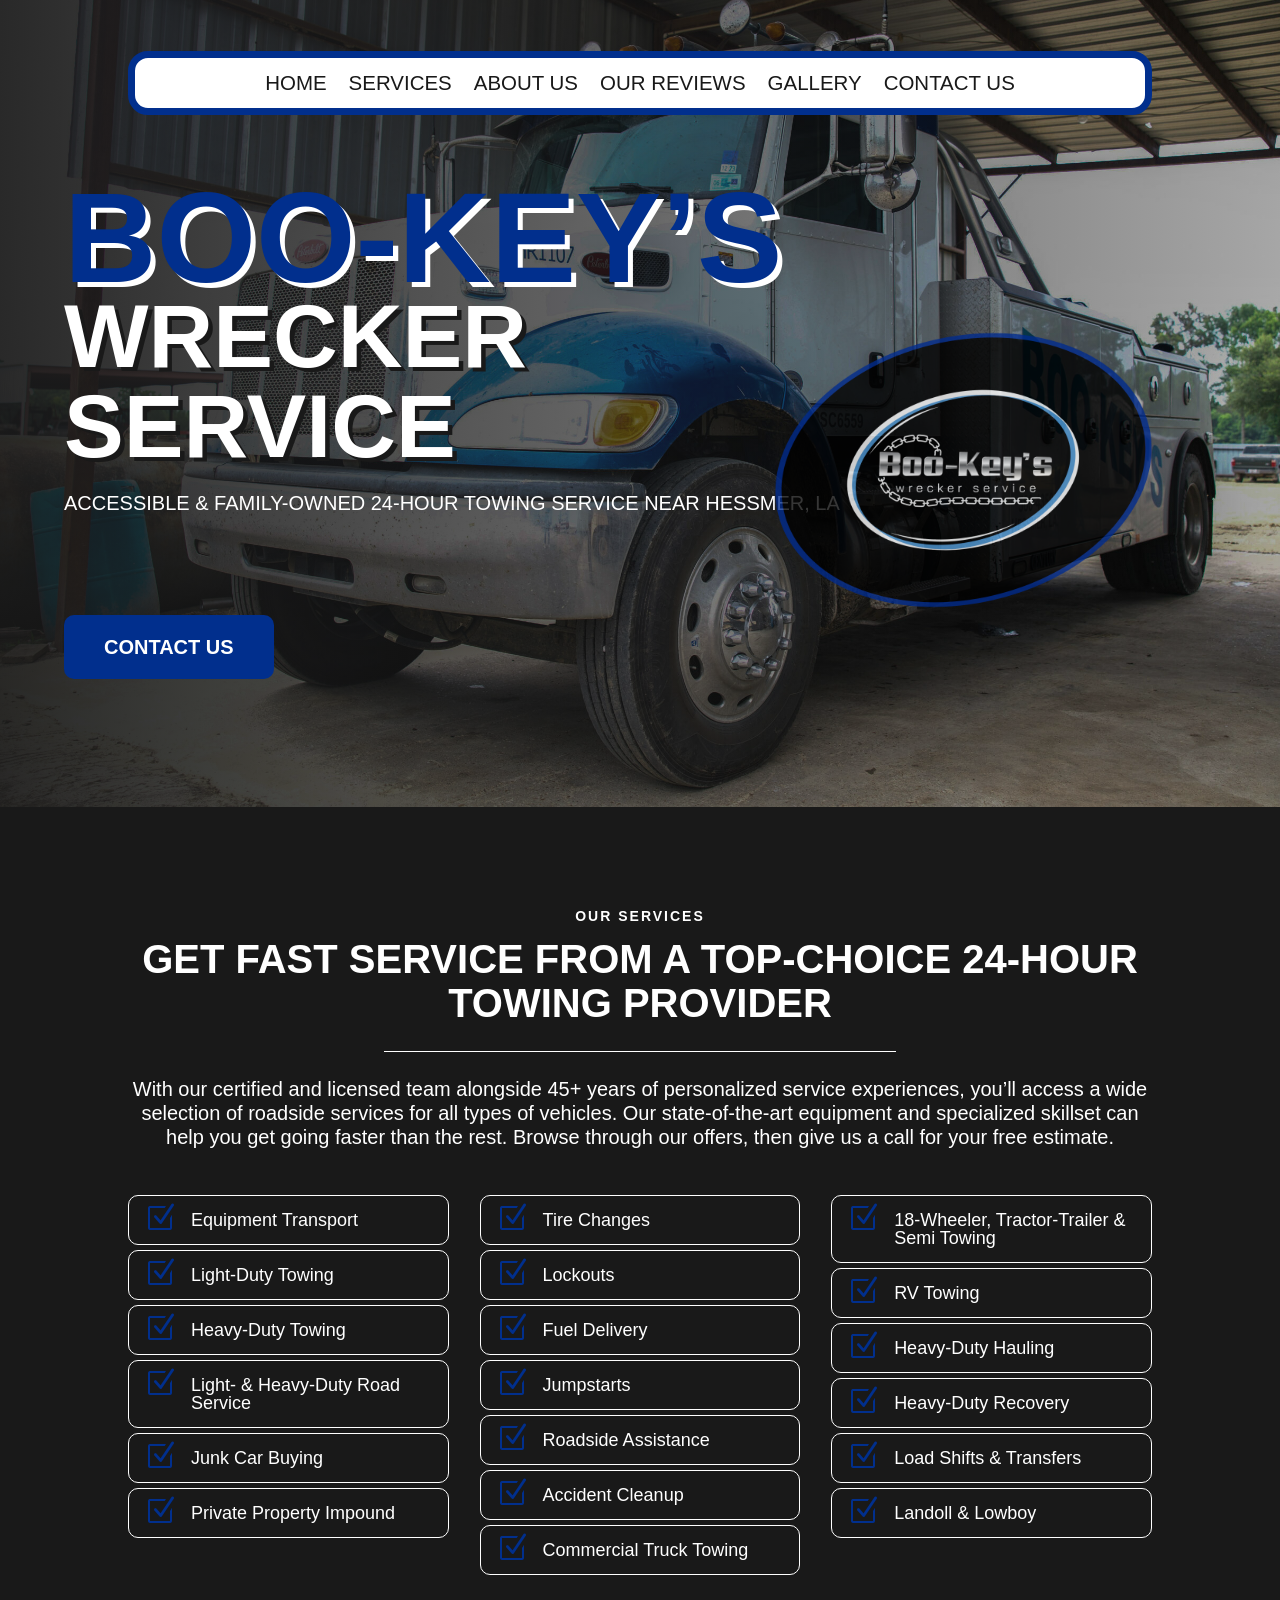
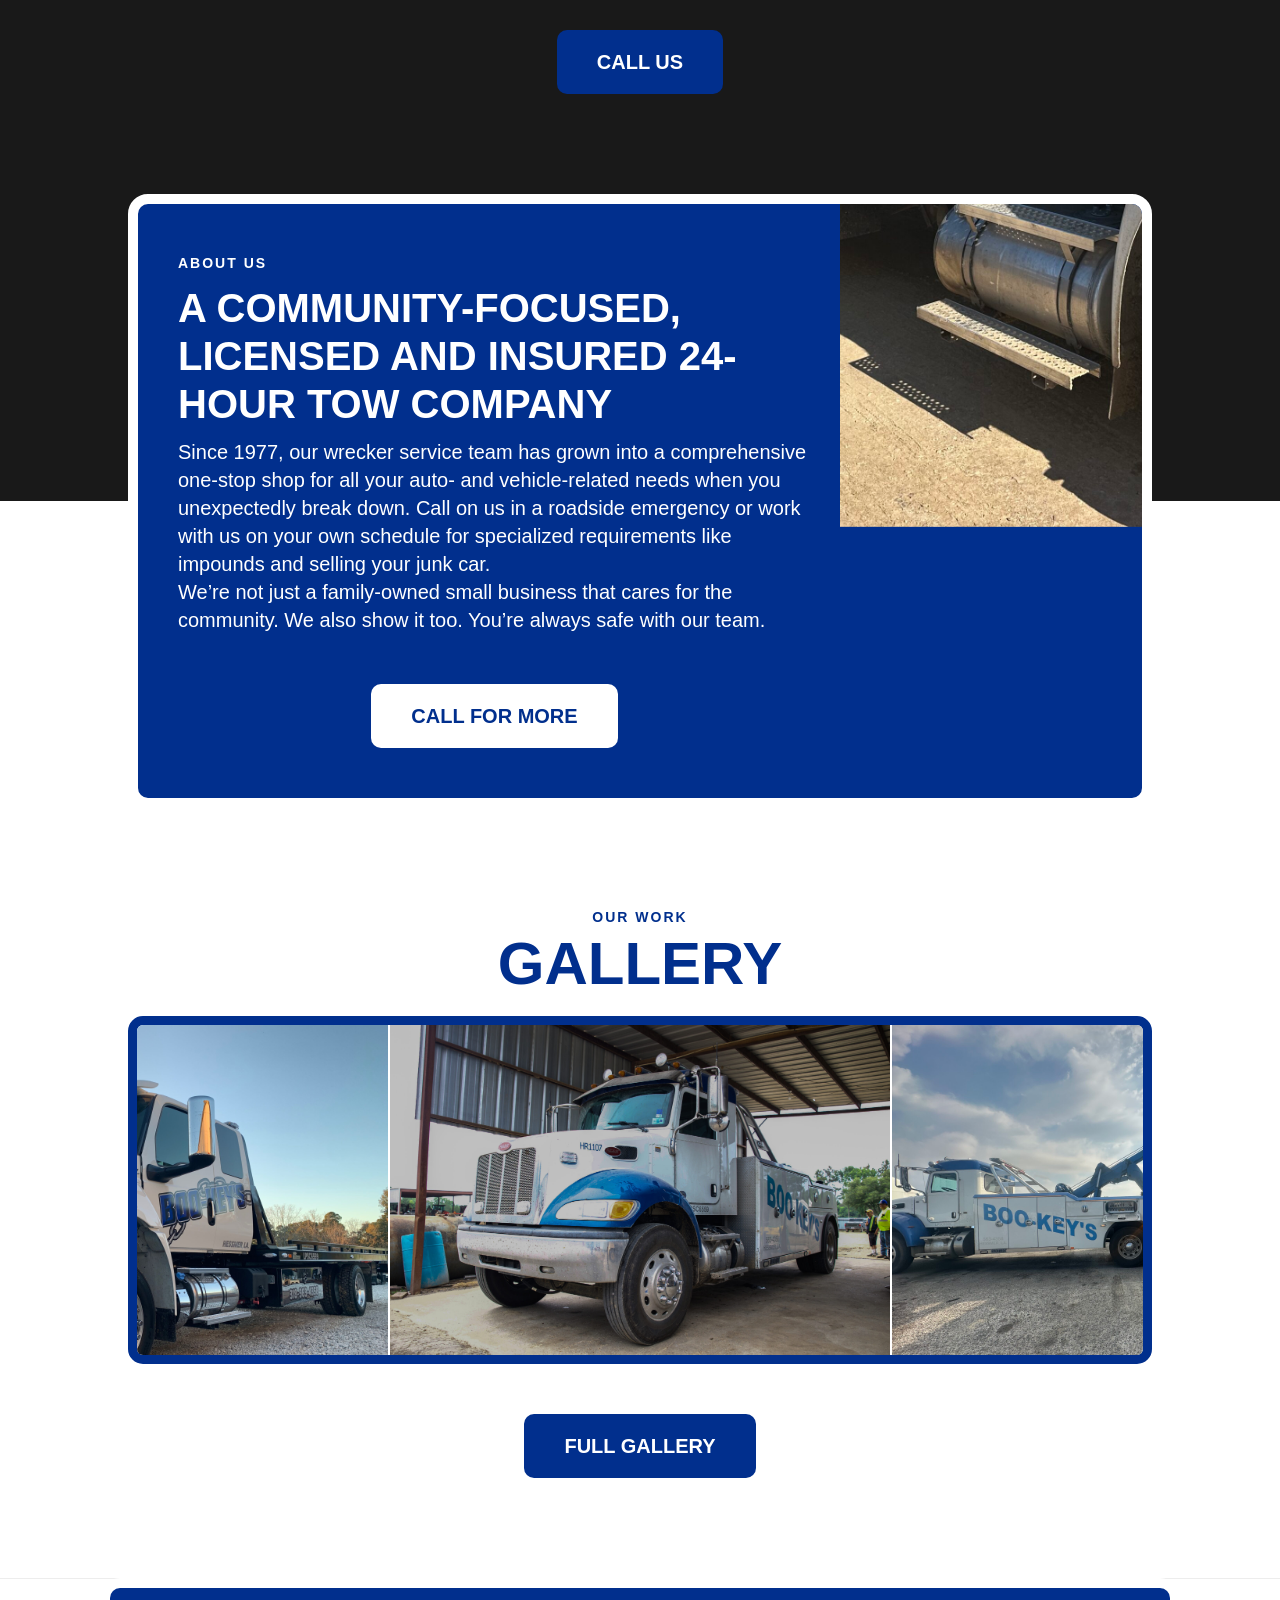
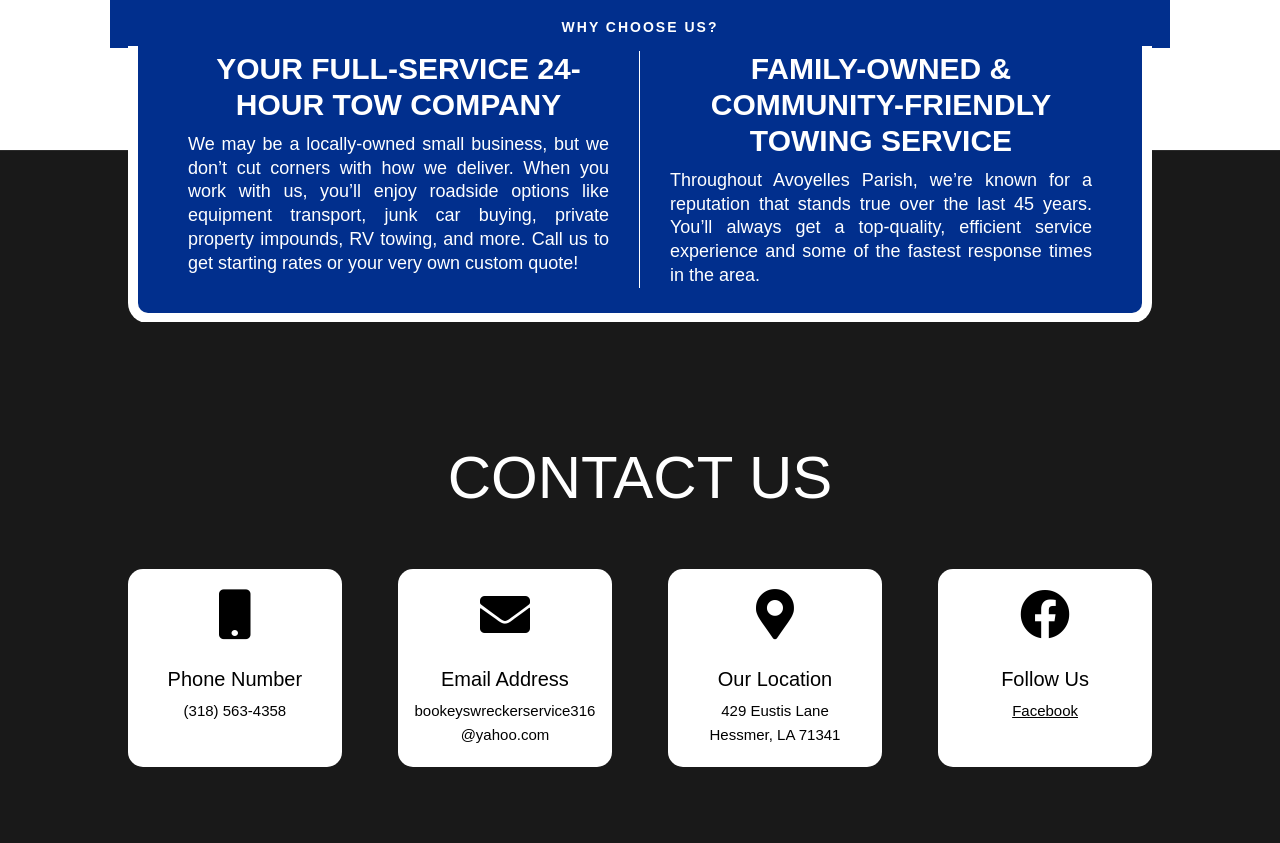
==== commit af1d37df: "Fix broken FontAwesome/ETmodules icon fonts and Google Font paths FontAwesome was almost entirely mi" ====
--- a/index.html
+++ b/index.html
@@ -8,7 +8,7 @@
 	</script>
 	
 	<title>Boo-Key&#039;s Wrecker Service |</title>
-<link rel="preconnect" href="https://fonts.gstatic.com/" crossorigin /><style id="et-divi-open-sans-inline-css">/* Original: https://fonts.googleapis.com/css?family=Open+Sans:300italic,400italic,600italic,700italic,800italic,400,300,600,700,800&#038;subset=latin,latin-ext&#038;display=swap *//* User Agent: Mozilla/5.0 (Unknown; Linux x86_64) AppleWebKit/538.1 (KHTML, like Gecko) Safari/538.1 Daum/4.1 */@font-face {font-family: 'Open Sans';font-style: italic;font-weight: 300;font-stretch: normal;font-display: swap;src: url(../fonts.gstatic.com/s/opensans/v44/memQYaGs126MiZpBA-UFUIcVXSCEkx2cmqvXlWq8tWZ0Pw86hd0Rk5hkWV4exQ.ttf) format('truetype');}@font-face {font-family: 'Open Sans';font-style: italic;font-weight: 400;font-stretch: normal;font-display: swap;src: url(https://fonts.gstatic.com/s/opensans/v44/memQYaGs126MiZpBA-UFUIcVXSCEkx2cmqvXlWq8tWZ0Pw86hd0Rk8ZkWV4exQ.ttf) format('truetype');}@font-face {font-family: 'Open Sans';font-style: italic;font-weight: 600;font-stretch: normal;font-display: swap;src: url(https://fonts.gstatic.com/s/opensans/v44/memQYaGs126MiZpBA-UFUIcVXSCEkx2cmqvXlWq8tWZ0Pw86hd0RkxhjWV4exQ.ttf) format('truetype');}@font-face {font-family: 'Open Sans';font-style: italic;font-weight: 700;font-stretch: normal;font-display: swap;src: url(https://fonts.gstatic.com/s/opensans/v44/memQYaGs126MiZpBA-UFUIcVXSCEkx2cmqvXlWq8tWZ0Pw86hd0RkyFjWV4exQ.ttf) format('truetype');}@font-face {font-family: 'Open Sans';font-style: italic;font-weight: 800;font-stretch: normal;font-display: swap;src: url(https://fonts.gstatic.com/s/opensans/v44/memQYaGs126MiZpBA-UFUIcVXSCEkx2cmqvXlWq8tWZ0Pw86hd0Rk0ZjWV4exQ.ttf) format('truetype');}@font-face {font-family: 'Open Sans';font-style: normal;font-weight: 300;font-stretch: normal;font-display: swap;src: url(https://fonts.gstatic.com/s/opensans/v44/memSYaGs126MiZpBA-UvWbX2vVnXBbObj2OVZyOOSr4dVJWUgsiH0B4uaVc.ttf) format('truetype');}@font-face {font-family: 'Open Sans';font-style: normal;font-weight: 400;font-stretch: normal;font-display: swap;src: url(https://fonts.gstatic.com/s/opensans/v44/memSYaGs126MiZpBA-UvWbX2vVnXBbObj2OVZyOOSr4dVJWUgsjZ0B4uaVc.ttf) format('truetype');}@font-face {font-family: 'Open Sans';font-style: normal;font-weight: 600;font-stretch: normal;font-display: swap;src: url(https://fonts.gstatic.com/s/opensans/v44/memSYaGs126MiZpBA-UvWbX2vVnXBbObj2OVZyOOSr4dVJWUgsgH1x4uaVc.ttf) format('truetype');}@font-face {font-family: 'Open Sans';font-style: normal;font-weight: 700;font-stretch: normal;font-display: swap;src: url(https://fonts.gstatic.com/s/opensans/v44/memSYaGs126MiZpBA-UvWbX2vVnXBbObj2OVZyOOSr4dVJWUgsg-1x4uaVc.ttf) format('truetype');}@font-face {font-family: 'Open Sans';font-style: normal;font-weight: 800;font-stretch: normal;font-display: swap;src: url(https://fonts.gstatic.com/s/opensans/v44/memSYaGs126MiZpBA-UvWbX2vVnXBbObj2OVZyOOSr4dVJWUgshZ1x4uaVc.ttf) format('truetype');}/* User Agent: Mozilla/5.0 (Windows NT 6.1; WOW64; rv:27.0) Gecko/20100101 Firefox/27.0 */@font-face {font-family: 'Open Sans';font-style: italic;font-weight: 300;font-stretch: normal;font-display: swap;src: url(https://fonts.gstatic.com/s/opensans/v44/memQYaGs126MiZpBA-UFUIcVXSCEkx2cmqvXlWq8tWZ0Pw86hd0Rk5hkWV4exg.woff) format('woff');}@font-face {font-family: 'Open Sans';font-style: italic;font-weight: 400;font-stretch: normal;font-display: swap;src: url(https://fonts.gstatic.com/s/opensans/v44/memQYaGs126MiZpBA-UFUIcVXSCEkx2cmqvXlWq8tWZ0Pw86hd0Rk8ZkWV4exg.woff) format('woff');}@font-face {font-family: 'Open Sans';font-style: italic;font-weight: 600;font-stretch: normal;font-display: swap;src: url(https://fonts.gstatic.com/s/opensans/v44/memQYaGs126MiZpBA-UFUIcVXSCEkx2cmqvXlWq8tWZ0Pw86hd0RkxhjWV4exg.woff) format('woff');}@font-face {font-family: 'Open Sans';font-style: italic;font-weight: 700;font-stretch: normal;font-display: swap;src: url(https://fonts.gstatic.com/s/opensans/v44/memQYaGs126MiZpBA-UFUIcVXSCEkx2cmqvXlWq8tWZ0Pw86hd0RkyFjWV4exg.woff) format('woff');}@font-face {font-family: 'Open Sans';font-style: italic;font-weight: 800;font-stretch: normal;font-display: swap;src: url(https://fonts.gstatic.com/s/opensans/v44/memQYaGs126MiZpBA-UFUIcVXSCEkx2cmqvXlWq8tWZ0Pw86hd0Rk0ZjWV4exg.woff) format('woff');}@font-face {font-family: 'Open Sans';font-style: normal;font-weight: 300;font-stretch: normal;font-display: swap;src: url(https://fonts.gstatic.com/s/opensans/v44/memSYaGs126MiZpBA-UvWbX2vVnXBbObj2OVZyOOSr4dVJWUgsiH0B4uaVQ.woff) format('woff');}@font-face {font-family: 'Open Sans';font-style: normal;font-weight: 400;font-stretch: normal;font-display: swap;src: url(https://fonts.gstatic.com/s/opensans/v44/memSYaGs126MiZpBA-UvWbX2vVnXBbObj2OVZyOOSr4dVJWUgsjZ0B4uaVQ.woff) format('woff');}@font-face {font-family: 'Open Sans';font-style: normal;font-weight: 600;font-stretch: normal;font-display: swap;src: url(https://fonts.gstatic.com/s/opensans/v44/memSYaGs126MiZpBA-UvWbX2vVnXBbObj2OVZyOOSr4dVJWUgsgH1x4uaVQ.woff) format('woff');}@font-face {font-family: 'Open Sans';font-style: normal;font-weight: 700;font-stretch: normal;font-display: swap;src: url(https://fonts.gstatic.com/s/opensans/v44/memSYaGs126MiZpBA-UvWbX2vVnXBbObj2OVZyOOSr4dVJWUgsg-1x4uaVQ.woff) format('woff');}@font-face {font-family: 'Open Sans';font-style: normal;font-weight: 800;font-stretch: normal;font-display: swap;src: url(https://fonts.gstatic.com/s/opensans/v44/memSYaGs126MiZpBA-UvWbX2vVnXBbObj2OVZyOOSr4dVJWUgshZ1x4uaVQ.woff) format('woff');}/* User Agent: Mozilla/5.0 (Windows NT 6.3; rv:39.0) Gecko/20100101 Firefox/39.0 */@font-face {font-family: 'Open Sans';font-style: italic;font-weight: 300;font-stretch: normal;font-display: swap;src: url(https://fonts.gstatic.com/s/opensans/v44/memQYaGs126MiZpBA-UFUIcVXSCEkx2cmqvXlWq8tWZ0Pw86hd0Rk5hkWV4ewA.woff2) format('woff2');}@font-face {font-family: 'Open Sans';font-style: italic;font-weight: 400;font-stretch: normal;font-display: swap;src: url(https://fonts.gstatic.com/s/opensans/v44/memQYaGs126MiZpBA-UFUIcVXSCEkx2cmqvXlWq8tWZ0Pw86hd0Rk8ZkWV4ewA.woff2) format('woff2');}@font-face {font-family: 'Open Sans';font-style: italic;font-weight: 600;font-stretch: normal;font-display: swap;src: url(https://fonts.gstatic.com/s/opensans/v44/memQYaGs126MiZpBA-UFUIcVXSCEkx2cmqvXlWq8tWZ0Pw86hd0RkxhjWV4ewA.woff2) format('woff2');}@font-face {font-family: 'Open Sans';font-style: italic;font-weight: 700;font-stretch: normal;font-display: swap;src: url(https://fonts.gstatic.com/s/opensans/v44/memQYaGs126MiZpBA-UFUIcVXSCEkx2cmqvXlWq8tWZ0Pw86hd0RkyFjWV4ewA.woff2) format('woff2');}@font-face {font-family: 'Open Sans';font-style: italic;font-weight: 800;font-stretch: normal;font-display: swap;src: url(https://fonts.gstatic.com/s/opensans/v44/memQYaGs126MiZpBA-UFUIcVXSCEkx2cmqvXlWq8tWZ0Pw86hd0Rk0ZjWV4ewA.woff2) format('woff2');}@font-face {font-family: 'Open Sans';font-style: normal;font-weight: 300;font-stretch: normal;font-display: swap;src: url(https://fonts.gstatic.com/s/opensans/v44/memSYaGs126MiZpBA-UvWbX2vVnXBbObj2OVZyOOSr4dVJWUgsiH0B4uaVI.woff2) format('woff2');}@font-face {font-family: 'Open Sans';font-style: normal;font-weight: 400;font-stretch: normal;font-display: swap;src: url(https://fonts.gstatic.com/s/opensans/v44/memSYaGs126MiZpBA-UvWbX2vVnXBbObj2OVZyOOSr4dVJWUgsjZ0B4uaVI.woff2) format('woff2');}@font-face {font-family: 'Open Sans';font-style: normal;font-weight: 600;font-stretch: normal;font-display: swap;src: url(https://fonts.gstatic.com/s/opensans/v44/memSYaGs126MiZpBA-UvWbX2vVnXBbObj2OVZyOOSr4dVJWUgsgH1x4uaVI.woff2) format('woff2');}@font-face {font-family: 'Open Sans';font-style: normal;font-weight: 700;font-stretch: normal;font-display: swap;src: url(https://fonts.gstatic.com/s/opensans/v44/memSYaGs126MiZpBA-UvWbX2vVnXBbObj2OVZyOOSr4dVJWUgsg-1x4uaVI.woff2) format('woff2');}@font-face {font-family: 'Open Sans';font-style: normal;font-weight: 800;font-stretch: normal;font-display: swap;src: url(https://fonts.gstatic.com/s/opensans/v44/memSYaGs126MiZpBA-UvWbX2vVnXBbObj2OVZyOOSr4dVJWUgshZ1x4uaVI.woff2) format('woff2');}</style><style id="et-builder-googlefonts-cached-inline">/* Original: https://fonts.googleapis.com/css?family=Russo+One:regular|Alata:regular&#038;subset=latin,latin-ext&#038;display=swap *//* User Agent: Mozilla/5.0 (Unknown; Linux x86_64) AppleWebKit/538.1 (KHTML, like Gecko) Safari/538.1 Daum/4.1 */@font-face {font-family: 'Alata';font-style: normal;font-weight: 400;font-display: swap;src: url(../fonts.gstatic.com/s/alata/v12/PbytFmztEwbIocezzqM.ttf) format('truetype');}@font-face {font-family: 'Russo One';font-style: normal;font-weight: 400;font-display: swap;src: url(https://fonts.gstatic.com/s/russoone/v18/Z9XUDmZRWg6M1LvRYsHOwcmM.ttf) format('truetype');}/* User Agent: Mozilla/5.0 (Windows NT 6.1; WOW64; rv:27.0) Gecko/20100101 Firefox/27.0 */@font-face {font-family: 'Alata';font-style: normal;font-weight: 400;font-display: swap;src: url(https://fonts.gstatic.com/s/alata/v12/PbytFmztEwbIocezzqA.woff) format('woff');}@font-face {font-family: 'Russo One';font-style: normal;font-weight: 400;font-display: swap;src: url(https://fonts.gstatic.com/s/russoone/v18/Z9XUDmZRWg6M1LvRYsHOwcmP.woff) format('woff');}/* User Agent: Mozilla/5.0 (Windows NT 6.3; rv:39.0) Gecko/20100101 Firefox/39.0 */@font-face {font-family: 'Alata';font-style: normal;font-weight: 400;font-display: swap;src: url(https://fonts.gstatic.com/s/alata/v12/PbytFmztEwbIocezzqY.woff2) format('woff2');}@font-face {font-family: 'Russo One';font-style: normal;font-weight: 400;font-display: swap;src: url(https://fonts.gstatic.com/s/russoone/v18/Z9XUDmZRWg6M1LvRYsHOwcmJ.woff2) format('woff2');}</style><meta name='robots' content='max-image-preview:large' />
+<link rel="preconnect" href="https://fonts.gstatic.com/" crossorigin /><style id="et-divi-open-sans-inline-css">/* Original: https://fonts.googleapis.com/css?family=Open+Sans:300italic,400italic,600italic,700italic,800italic,400,300,600,700,800&#038;subset=latin,latin-ext&#038;display=swap *//* User Agent: Mozilla/5.0 (Unknown; Linux x86_64) AppleWebKit/538.1 (KHTML, like Gecko) Safari/538.1 Daum/4.1 */@font-face {font-family: 'Open Sans';font-style: italic;font-weight: 300;font-stretch: normal;font-display: swap;src: url(https://fonts.gstatic.com/s/opensans/v44/memQYaGs126MiZpBA-UFUIcVXSCEkx2cmqvXlWq8tWZ0Pw86hd0Rk5hkWV4exQ.ttf) format('truetype');}@font-face {font-family: 'Open Sans';font-style: italic;font-weight: 400;font-stretch: normal;font-display: swap;src: url(https://fonts.gstatic.com/s/opensans/v44/memQYaGs126MiZpBA-UFUIcVXSCEkx2cmqvXlWq8tWZ0Pw86hd0Rk8ZkWV4exQ.ttf) format('truetype');}@font-face {font-family: 'Open Sans';font-style: italic;font-weight: 600;font-stretch: normal;font-display: swap;src: url(https://fonts.gstatic.com/s/opensans/v44/memQYaGs126MiZpBA-UFUIcVXSCEkx2cmqvXlWq8tWZ0Pw86hd0RkxhjWV4exQ.ttf) format('truetype');}@font-face {font-family: 'Open Sans';font-style: italic;font-weight: 700;font-stretch: normal;font-display: swap;src: url(https://fonts.gstatic.com/s/opensans/v44/memQYaGs126MiZpBA-UFUIcVXSCEkx2cmqvXlWq8tWZ0Pw86hd0RkyFjWV4exQ.ttf) format('truetype');}@font-face {font-family: 'Open Sans';font-style: italic;font-weight: 800;font-stretch: normal;font-display: swap;src: url(https://fonts.gstatic.com/s/opensans/v44/memQYaGs126MiZpBA-UFUIcVXSCEkx2cmqvXlWq8tWZ0Pw86hd0Rk0ZjWV4exQ.ttf) format('truetype');}@font-face {font-family: 'Open Sans';font-style: normal;font-weight: 300;font-stretch: normal;font-display: swap;src: url(https://fonts.gstatic.com/s/opensans/v44/memSYaGs126MiZpBA-UvWbX2vVnXBbObj2OVZyOOSr4dVJWUgsiH0B4uaVc.ttf) format('truetype');}@font-face {font-family: 'Open Sans';font-style: normal;font-weight: 400;font-stretch: normal;font-display: swap;src: url(https://fonts.gstatic.com/s/opensans/v44/memSYaGs126MiZpBA-UvWbX2vVnXBbObj2OVZyOOSr4dVJWUgsjZ0B4uaVc.ttf) format('truetype');}@font-face {font-family: 'Open Sans';font-style: normal;font-weight: 600;font-stretch: normal;font-display: swap;src: url(https://fonts.gstatic.com/s/opensans/v44/memSYaGs126MiZpBA-UvWbX2vVnXBbObj2OVZyOOSr4dVJWUgsgH1x4uaVc.ttf) format('truetype');}@font-face {font-family: 'Open Sans';font-style: normal;font-weight: 700;font-stretch: normal;font-display: swap;src: url(https://fonts.gstatic.com/s/opensans/v44/memSYaGs126MiZpBA-UvWbX2vVnXBbObj2OVZyOOSr4dVJWUgsg-1x4uaVc.ttf) format('truetype');}@font-face {font-family: 'Open Sans';font-style: normal;font-weight: 800;font-stretch: normal;font-display: swap;src: url(https://fonts.gstatic.com/s/opensans/v44/memSYaGs126MiZpBA-UvWbX2vVnXBbObj2OVZyOOSr4dVJWUgshZ1x4uaVc.ttf) format('truetype');}/* User Agent: Mozilla/5.0 (Windows NT 6.1; WOW64; rv:27.0) Gecko/20100101 Firefox/27.0 */@font-face {font-family: 'Open Sans';font-style: italic;font-weight: 300;font-stretch: normal;font-display: swap;src: url(https://fonts.gstatic.com/s/opensans/v44/memQYaGs126MiZpBA-UFUIcVXSCEkx2cmqvXlWq8tWZ0Pw86hd0Rk5hkWV4exg.woff) format('woff');}@font-face {font-family: 'Open Sans';font-style: italic;font-weight: 400;font-stretch: normal;font-display: swap;src: url(https://fonts.gstatic.com/s/opensans/v44/memQYaGs126MiZpBA-UFUIcVXSCEkx2cmqvXlWq8tWZ0Pw86hd0Rk8ZkWV4exg.woff) format('woff');}@font-face {font-family: 'Open Sans';font-style: italic;font-weight: 600;font-stretch: normal;font-display: swap;src: url(https://fonts.gstatic.com/s/opensans/v44/memQYaGs126MiZpBA-UFUIcVXSCEkx2cmqvXlWq8tWZ0Pw86hd0RkxhjWV4exg.woff) format('woff');}@font-face {font-family: 'Open Sans';font-style: italic;font-weight: 700;font-stretch: normal;font-display: swap;src: url(https://fonts.gstatic.com/s/opensans/v44/memQYaGs126MiZpBA-UFUIcVXSCEkx2cmqvXlWq8tWZ0Pw86hd0RkyFjWV4exg.woff) format('woff');}@font-face {font-family: 'Open Sans';font-style: italic;font-weight: 800;font-stretch: normal;font-display: swap;src: url(https://fonts.gstatic.com/s/opensans/v44/memQYaGs126MiZpBA-UFUIcVXSCEkx2cmqvXlWq8tWZ0Pw86hd0Rk0ZjWV4exg.woff) format('woff');}@font-face {font-family: 'Open Sans';font-style: normal;font-weight: 300;font-stretch: normal;font-display: swap;src: url(https://fonts.gstatic.com/s/opensans/v44/memSYaGs126MiZpBA-UvWbX2vVnXBbObj2OVZyOOSr4dVJWUgsiH0B4uaVQ.woff) format('woff');}@font-face {font-family: 'Open Sans';font-style: normal;font-weight: 400;font-stretch: normal;font-display: swap;src: url(https://fonts.gstatic.com/s/opensans/v44/memSYaGs126MiZpBA-UvWbX2vVnXBbObj2OVZyOOSr4dVJWUgsjZ0B4uaVQ.woff) format('woff');}@font-face {font-family: 'Open Sans';font-style: normal;font-weight: 600;font-stretch: normal;font-display: swap;src: url(https://fonts.gstatic.com/s/opensans/v44/memSYaGs126MiZpBA-UvWbX2vVnXBbObj2OVZyOOSr4dVJWUgsgH1x4uaVQ.woff) format('woff');}@font-face {font-family: 'Open Sans';font-style: normal;font-weight: 700;font-stretch: normal;font-display: swap;src: url(https://fonts.gstatic.com/s/opensans/v44/memSYaGs126MiZpBA-UvWbX2vVnXBbObj2OVZyOOSr4dVJWUgsg-1x4uaVQ.woff) format('woff');}@font-face {font-family: 'Open Sans';font-style: normal;font-weight: 800;font-stretch: normal;font-display: swap;src: url(https://fonts.gstatic.com/s/opensans/v44/memSYaGs126MiZpBA-UvWbX2vVnXBbObj2OVZyOOSr4dVJWUgshZ1x4uaVQ.woff) format('woff');}/* User Agent: Mozilla/5.0 (Windows NT 6.3; rv:39.0) Gecko/20100101 Firefox/39.0 */@font-face {font-family: 'Open Sans';font-style: italic;font-weight: 300;font-stretch: normal;font-display: swap;src: url(https://fonts.gstatic.com/s/opensans/v44/memQYaGs126MiZpBA-UFUIcVXSCEkx2cmqvXlWq8tWZ0Pw86hd0Rk5hkWV4ewA.woff2) format('woff2');}@font-face {font-family: 'Open Sans';font-style: italic;font-weight: 400;font-stretch: normal;font-display: swap;src: url(https://fonts.gstatic.com/s/opensans/v44/memQYaGs126MiZpBA-UFUIcVXSCEkx2cmqvXlWq8tWZ0Pw86hd0Rk8ZkWV4ewA.woff2) format('woff2');}@font-face {font-family: 'Open Sans';font-style: italic;font-weight: 600;font-stretch: normal;font-display: swap;src: url(https://fonts.gstatic.com/s/opensans/v44/memQYaGs126MiZpBA-UFUIcVXSCEkx2cmqvXlWq8tWZ0Pw86hd0RkxhjWV4ewA.woff2) format('woff2');}@font-face {font-family: 'Open Sans';font-style: italic;font-weight: 700;font-stretch: normal;font-display: swap;src: url(https://fonts.gstatic.com/s/opensans/v44/memQYaGs126MiZpBA-UFUIcVXSCEkx2cmqvXlWq8tWZ0Pw86hd0RkyFjWV4ewA.woff2) format('woff2');}@font-face {font-family: 'Open Sans';font-style: italic;font-weight: 800;font-stretch: normal;font-display: swap;src: url(https://fonts.gstatic.com/s/opensans/v44/memQYaGs126MiZpBA-UFUIcVXSCEkx2cmqvXlWq8tWZ0Pw86hd0Rk0ZjWV4ewA.woff2) format('woff2');}@font-face {font-family: 'Open Sans';font-style: normal;font-weight: 300;font-stretch: normal;font-display: swap;src: url(https://fonts.gstatic.com/s/opensans/v44/memSYaGs126MiZpBA-UvWbX2vVnXBbObj2OVZyOOSr4dVJWUgsiH0B4uaVI.woff2) format('woff2');}@font-face {font-family: 'Open Sans';font-style: normal;font-weight: 400;font-stretch: normal;font-display: swap;src: url(https://fonts.gstatic.com/s/opensans/v44/memSYaGs126MiZpBA-UvWbX2vVnXBbObj2OVZyOOSr4dVJWUgsjZ0B4uaVI.woff2) format('woff2');}@font-face {font-family: 'Open Sans';font-style: normal;font-weight: 600;font-stretch: normal;font-display: swap;src: url(https://fonts.gstatic.com/s/opensans/v44/memSYaGs126MiZpBA-UvWbX2vVnXBbObj2OVZyOOSr4dVJWUgsgH1x4uaVI.woff2) format('woff2');}@font-face {font-family: 'Open Sans';font-style: normal;font-weight: 700;font-stretch: normal;font-display: swap;src: url(https://fonts.gstatic.com/s/opensans/v44/memSYaGs126MiZpBA-UvWbX2vVnXBbObj2OVZyOOSr4dVJWUgsg-1x4uaVI.woff2) format('woff2');}@font-face {font-family: 'Open Sans';font-style: normal;font-weight: 800;font-stretch: normal;font-display: swap;src: url(https://fonts.gstatic.com/s/opensans/v44/memSYaGs126MiZpBA-UvWbX2vVnXBbObj2OVZyOOSr4dVJWUgshZ1x4uaVI.woff2) format('woff2');}</style><style id="et-builder-googlefonts-cached-inline">/* Original: https://fonts.googleapis.com/css?family=Russo+One:regular|Alata:regular&#038;subset=latin,latin-ext&#038;display=swap *//* User Agent: Mozilla/5.0 (Unknown; Linux x86_64) AppleWebKit/538.1 (KHTML, like Gecko) Safari/538.1 Daum/4.1 */@font-face {font-family: 'Alata';font-style: normal;font-weight: 400;font-display: swap;src: url(https://fonts.gstatic.com/s/alata/v12/PbytFmztEwbIocezzqM.ttf) format('truetype');}@font-face {font-family: 'Russo One';font-style: normal;font-weight: 400;font-display: swap;src: url(https://fonts.gstatic.com/s/russoone/v18/Z9XUDmZRWg6M1LvRYsHOwcmM.ttf) format('truetype');}/* User Agent: Mozilla/5.0 (Windows NT 6.1; WOW64; rv:27.0) Gecko/20100101 Firefox/27.0 */@font-face {font-family: 'Alata';font-style: normal;font-weight: 400;font-display: swap;src: url(https://fonts.gstatic.com/s/alata/v12/PbytFmztEwbIocezzqA.woff) format('woff');}@font-face {font-family: 'Russo One';font-style: normal;font-weight: 400;font-display: swap;src: url(https://fonts.gstatic.com/s/russoone/v18/Z9XUDmZRWg6M1LvRYsHOwcmP.woff) format('woff');}/* User Agent: Mozilla/5.0 (Windows NT 6.3; rv:39.0) Gecko/20100101 Firefox/39.0 */@font-face {font-family: 'Alata';font-style: normal;font-weight: 400;font-display: swap;src: url(https://fonts.gstatic.com/s/alata/v12/PbytFmztEwbIocezzqY.woff2) format('woff2');}@font-face {font-family: 'Russo One';font-style: normal;font-weight: 400;font-display: swap;src: url(https://fonts.gstatic.com/s/russoone/v18/Z9XUDmZRWg6M1LvRYsHOwcmJ.woff2) format('woff2');}</style><meta name='robots' content='max-image-preview:large' />
 <script type="text/javascript">
 			let jqueryParams=[],jQuery=function(r){return jqueryParams=[...jqueryParams,r],jQuery},$=function(r){return jqueryParams=[...jqueryParams,r],$};window.jQuery=jQuery,window.$=jQuery;let customHeadScripts=!1;jQuery.fn=jQuery.prototype={},$.fn=jQuery.prototype={},jQuery.noConflict=function(r){if(window.jQuery)return jQuery=window.jQuery,$=window.jQuery,customHeadScripts=!0,jQuery.noConflict},jQuery.ready=function(r){jqueryParams=[...jqueryParams,r]},$.ready=function(r){jqueryParams=[...jqueryParams,r]},jQuery.load=function(r){jqueryParams=[...jqueryParams,r]},$.load=function(r){jqueryParams=[...jqueryParams,r]},jQuery.fn.ready=function(r){jqueryParams=[...jqueryParams,r]},$.fn.ready=function(r){jqueryParams=[...jqueryParams,r]};</script><link rel='dns-prefetch' href='http://www.googletagmanager.com/' />
 
@@ -86,7 +86,49 @@
 </script>
 
 <meta name="generator" content="WordPress 7.0" />
-<link rel="canonical" href="/" />
+<link rel="canonical" href="https://bookeyswrecker.com/" />
+<meta name="description" content="Family-owned, 24-hour towing and wrecker service in Hessmer, LA. Boo-Key's Wrecker Service covers Avoyelles Parish with fast, reliable roadside help. Call (318) 563-4358." />
+<meta property="og:type" content="website" />
+<meta property="og:url" content="https://bookeyswrecker.com/" />
+<meta property="og:site_name" content="Boo-Key's Wrecker Service" />
+<meta property="og:title" content="Boo-Key's Wrecker Service | 24-Hour Towing in Hessmer, LA" />
+<meta property="og:description" content="Family-owned, 24-hour towing and wrecker service in Hessmer, LA. Covers Avoyelles Parish with fast, reliable roadside help. Call (318) 563-4358." />
+<meta property="og:image" content="https://bookeyswrecker.com/wp-content/uploads/2023/06/840A9991-scaled-e1689174173915.jpg" />
+<meta name="twitter:card" content="summary_large_image" />
+<meta name="twitter:title" content="Boo-Key's Wrecker Service | 24-Hour Towing in Hessmer, LA" />
+<meta name="twitter:description" content="Family-owned, 24-hour towing and wrecker service in Hessmer, LA. Covers Avoyelles Parish with fast, reliable roadside help. Call (318) 563-4358." />
+<meta name="twitter:image" content="https://bookeyswrecker.com/wp-content/uploads/2023/06/840A9991-scaled-e1689174173915.jpg" />
+<script type="application/ld+json">
+{
+  "@context": "https://schema.org",
+  "@type": "AutomotiveBusiness",
+  "name": "Boo-Key's Wrecker Service",
+  "image": "https://bookeyswrecker.com/wp-content/uploads/2023/06/840A9991-scaled-e1689174173915.jpg",
+  "url": "https://bookeyswrecker.com/",
+  "telephone": "+13185634358",
+  "email": "bookeyswreckerservice316@yahoo.com",
+  "address": {
+    "@type": "PostalAddress",
+    "streetAddress": "429 Eustis Lane",
+    "addressLocality": "Hessmer",
+    "addressRegion": "LA",
+    "postalCode": "71341",
+    "addressCountry": "US"
+  },
+  "areaServed": {
+    "@type": "AdministrativeArea",
+    "name": "Avoyelles Parish, LA"
+  },
+  "openingHoursSpecification": {
+    "@type": "OpeningHoursSpecification",
+    "dayOfWeek": ["Monday", "Tuesday", "Wednesday", "Thursday", "Friday", "Saturday", "Sunday"],
+    "opens": "00:00",
+    "closes": "23:59"
+  },
+  "sameAs": ["https://www.facebook.com/bookeyswrecker"],
+  "priceRange": "$$"
+}
+</script>
 
 <meta name="generator" content="Site Kit by Google 1.177.0" /><meta name="ti-site-data" content="eyJyIjoiMTowITc6MCEzMDowIiwibyI6Imh0dHBzOlwvXC9ib29rZXlzd3JlY2tlci5jb21cL3dwLWFkbWluXC9hZG1pbi1hamF4LnBocD9hY3Rpb249dGlfb25saW5lX3VzZXJzX2dvb2dsZSZhbXA7cD0lMkYmYW1wO193cG5vbmNlPWZjNWUzZjdmMjkifQ==" /><meta name="viewport" content="width=device-width, initial-scale=1.0, maximum-scale=1.0, user-scalable=0" /><meta name="google-site-verification" content="EKcHI4aOnW1aPNh_GidPiZZvR3BYdPeQHGpheQ1du9w"><script>
 jQuery(document).ready(function($) {
@@ -184,6 +226,8 @@
   gtag('js', new Date());
   gtag('config', 'G-3F32MCQ7Q5');
 </script>
+<!-- Found It Lead Capture -->
+<script src="https://www.founditos.com/embed/lead-capture.js" data-account="be1bb1f3-9746-48ed-a864-8f87afe4a12c" async></script>
 </head>
 <body class="home wp-singular page-template-default page page-id-5 wp-theme-Divi et-tb-has-template et-tb-has-header et-tb-has-footer et_pb_button_helper_class et_cover_background et_pb_gutter windows et_pb_gutters3 et_pb_pagebuilder_layout et_no_sidebar et_divi_theme et-db">
 	<div id="page-container">
